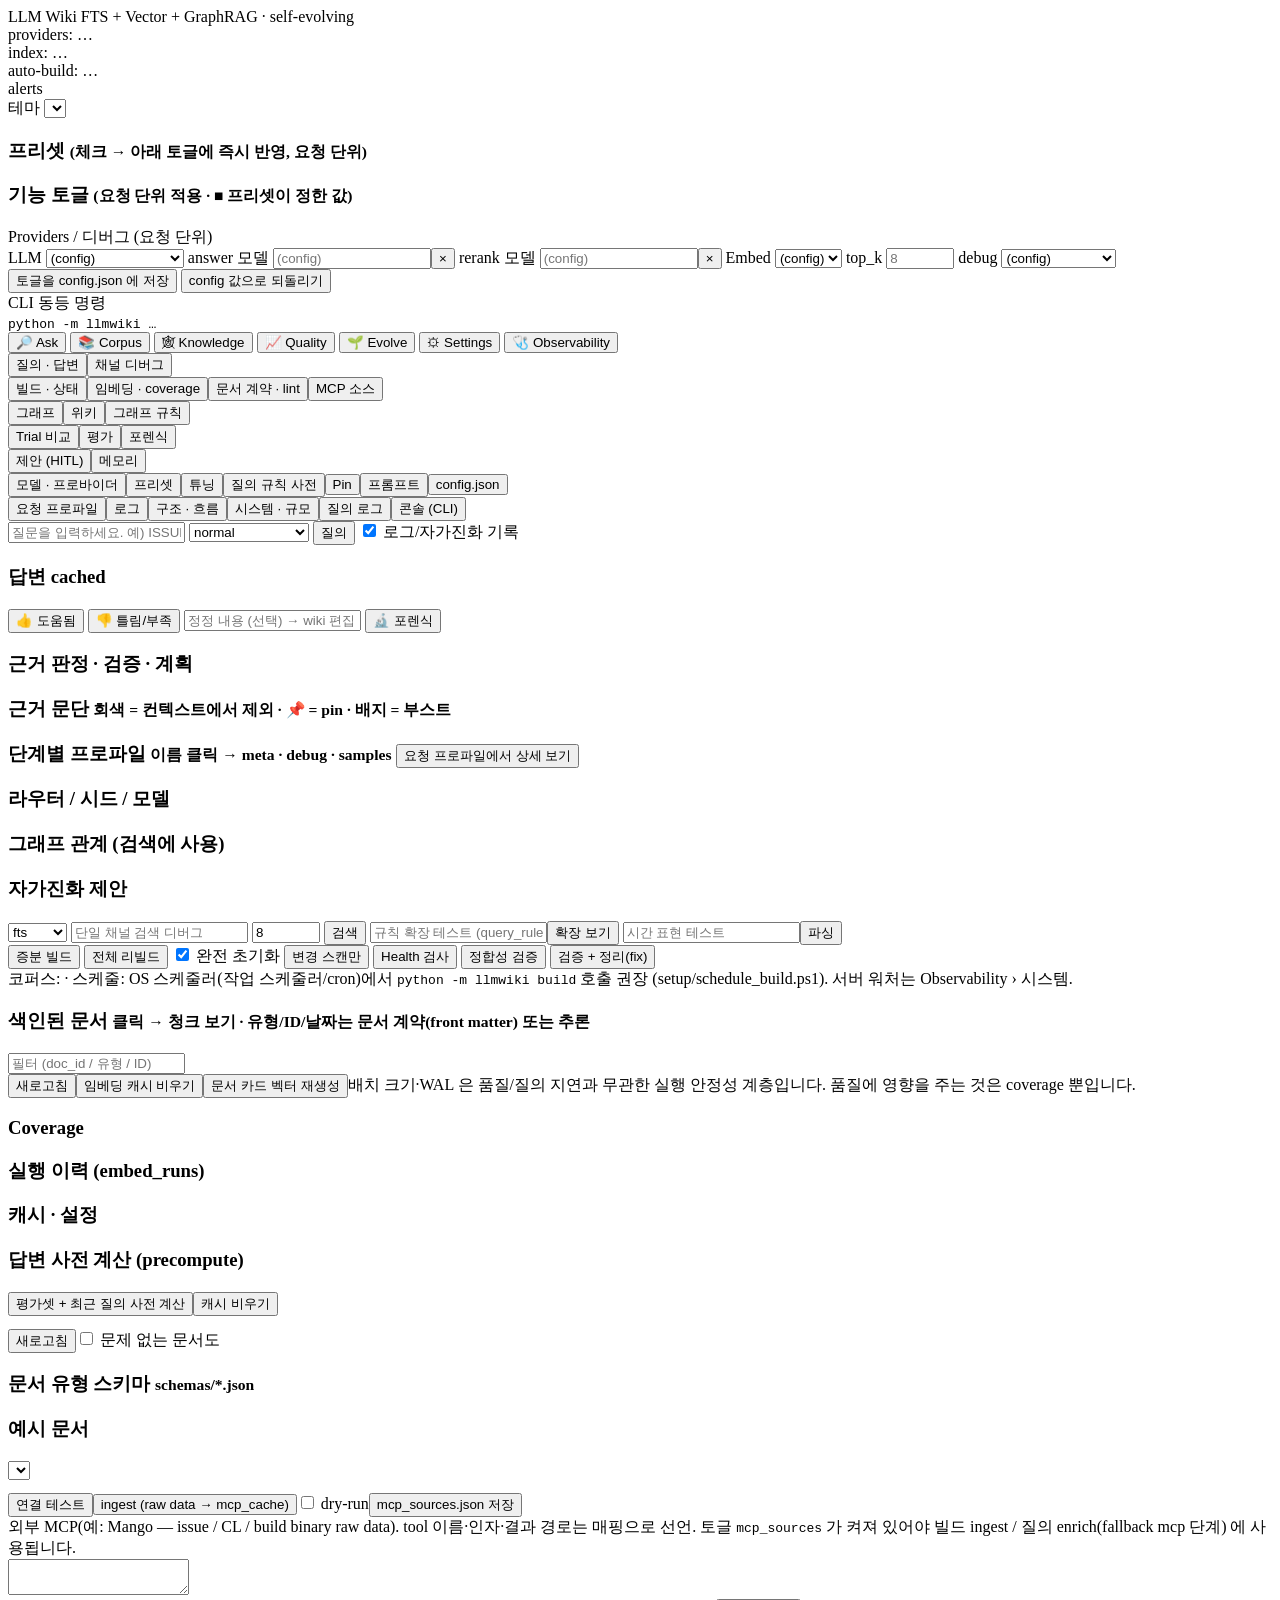
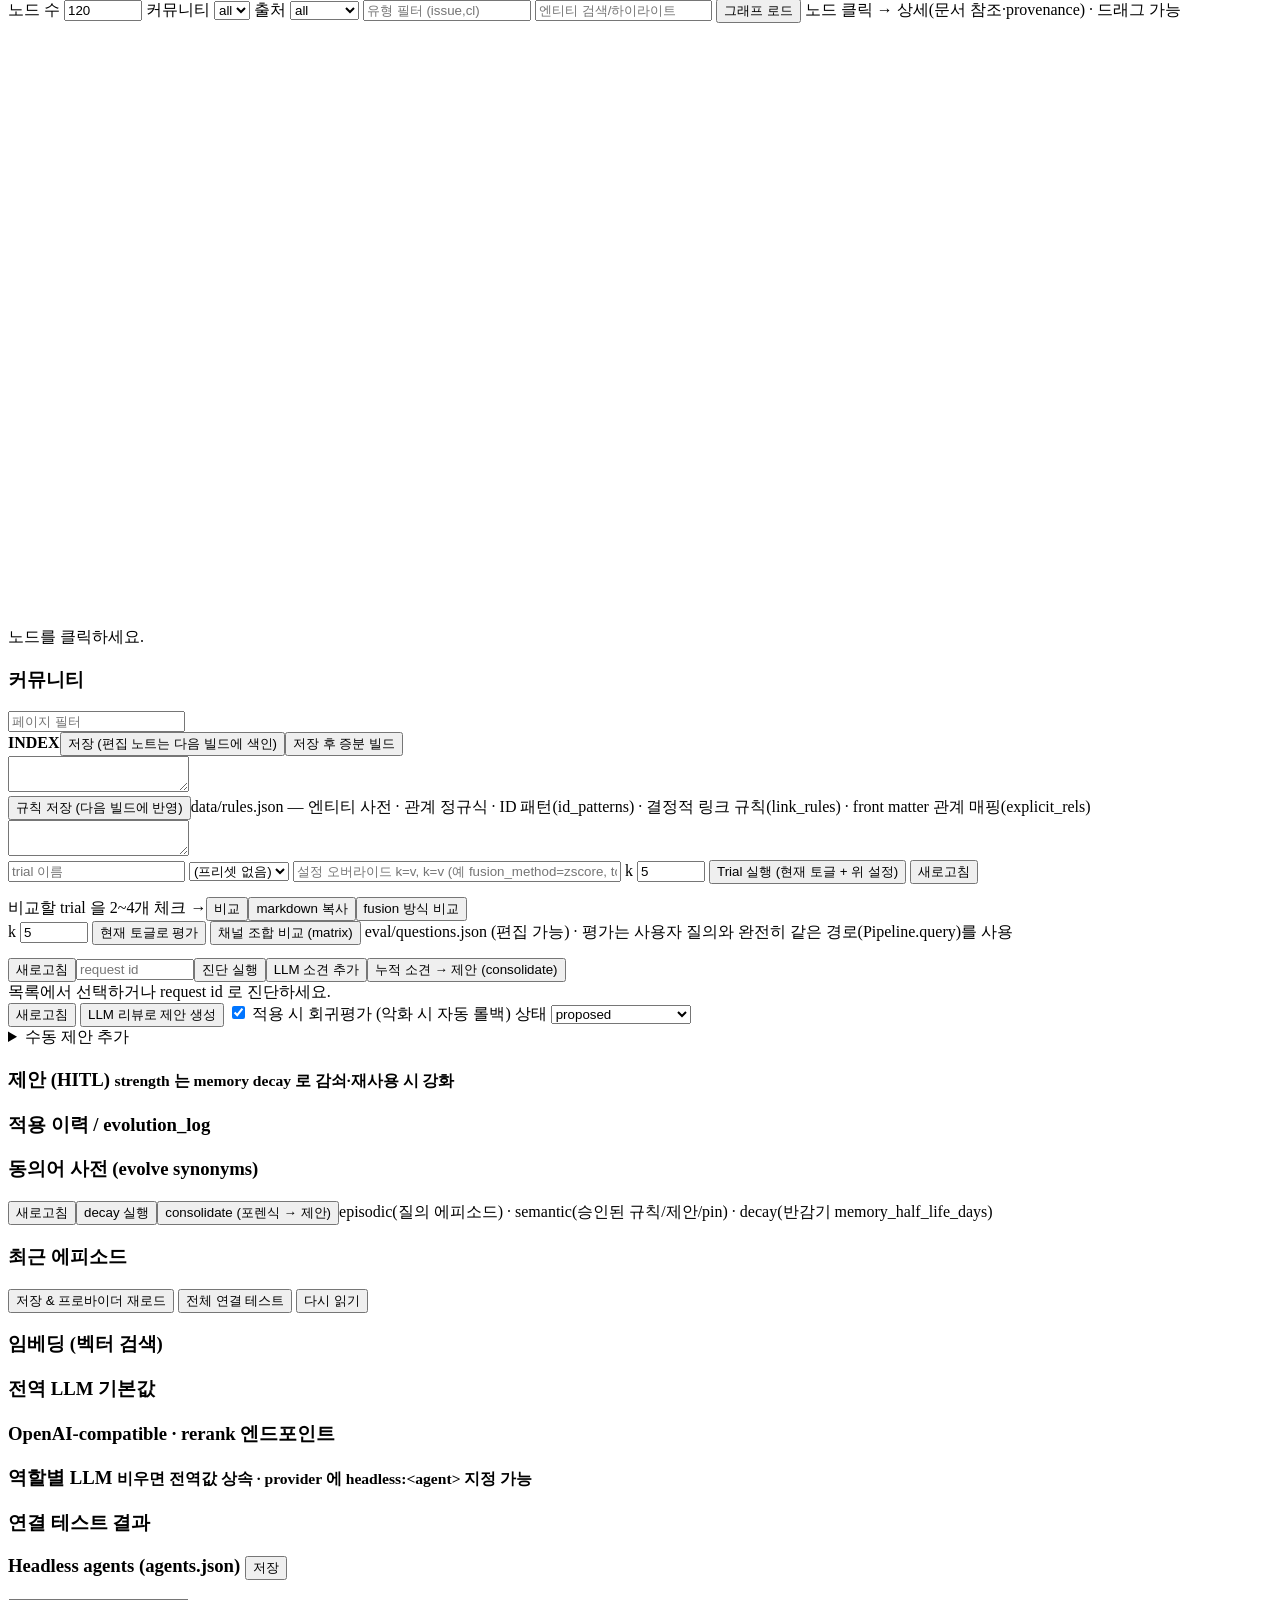
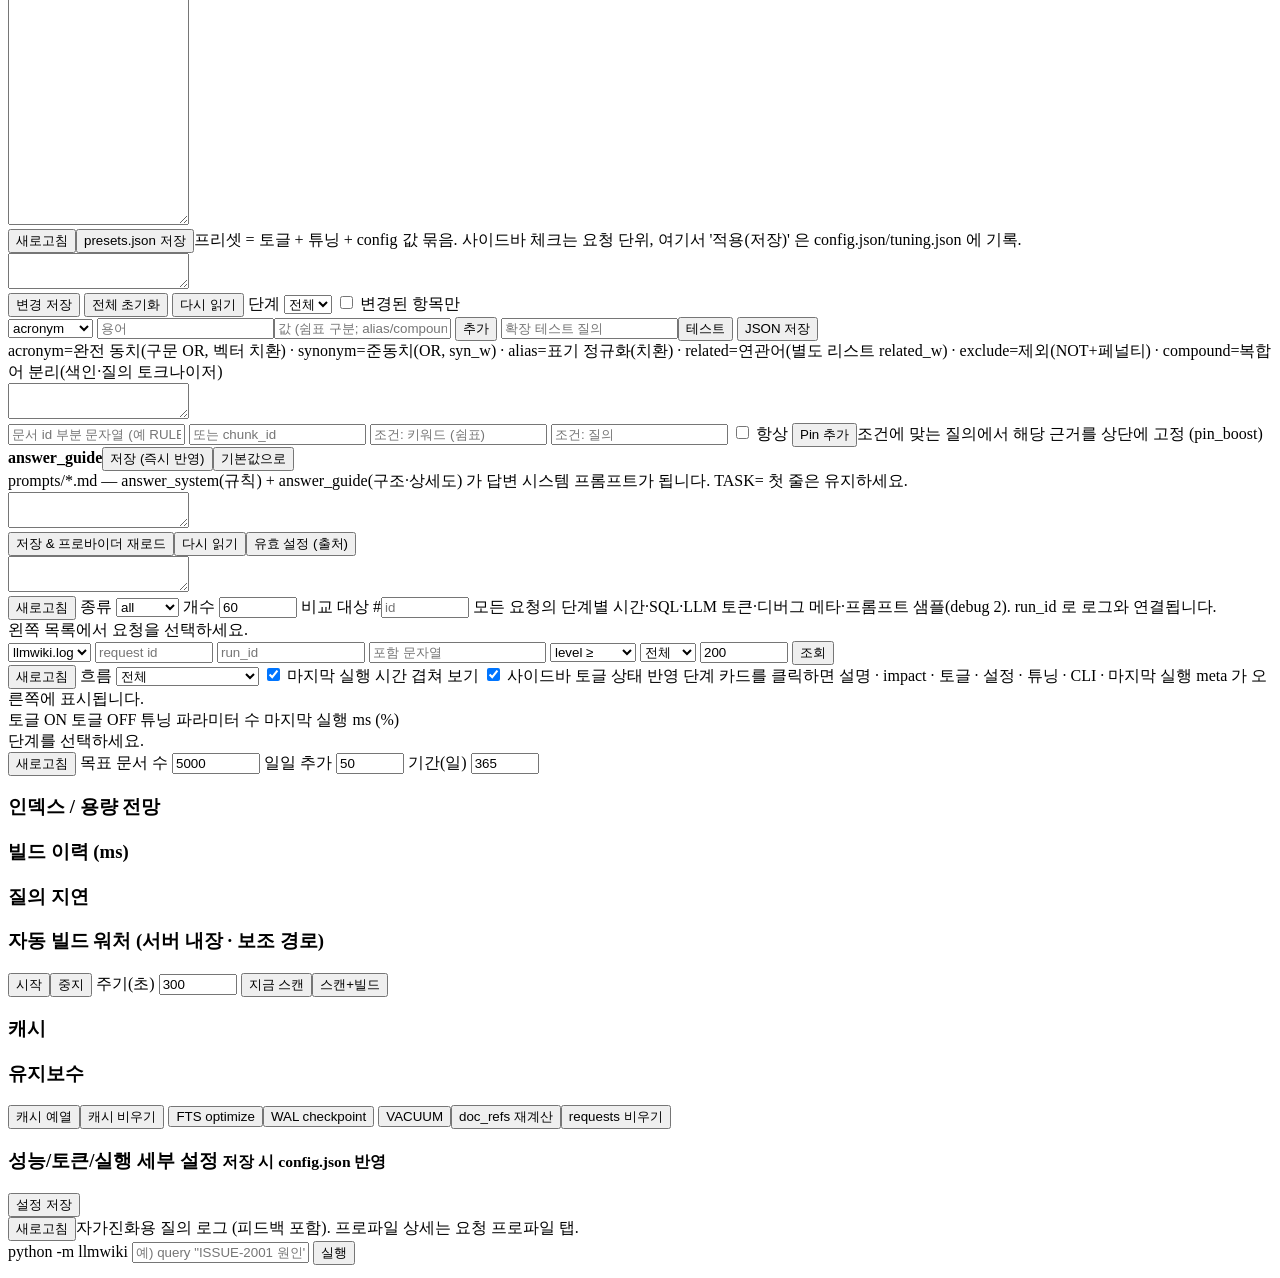
==== llmwiki/web/static/index.html @ 54577cd9 "초기 구현: RAG 파이프라인과 위키 생성, CLI·Web·MCP 세 창구 사내 이슈·설계 문서를 코퍼스로 받아 FTS·벡터·그래프 세 채널을 융합해 답하고, 그 결과를 위키 문서" ====
<!doctype html>
<html lang="ko">
<head>
<meta charset="utf-8">
<title>LLM Wiki · FTS + Vector + GraphRAG (self-evolving)</title>
<meta name="viewport" content="width=device-width, initial-scale=1">
<link rel="stylesheet" href="/static/style.css">
<link rel="stylesheet" href="/static/themes/dark.css">
<link rel="stylesheet" href="/static/themes/high-contrast.css">
<link rel="stylesheet" href="/static/themes/solarized.css">
</head>
<body>
<header>
  <div class="brand">LLM Wiki <span class="sub">FTS + Vector + GraphRAG · self-evolving</span></div>
  <div id="provider-badge" class="badge">providers: …</div>
  <div id="stats-badge" class="badge">index: …</div>
  <div id="watch-badge" class="badge">auto-build: …</div>
  <div id="alert-badge" class="badge hidden" title="마지막 빌드 알림">alerts</div>
  <label class="theme">테마 <select id="theme-select"></select></label>
</header>

<div class="layout">
  <aside id="sidebar">
    <h3>프리셋 <small>(체크 → 아래 토글에 즉시 반영, 요청 단위)</small></h3>
    <div class="toggle-group" id="preset-box"></div>
    <div id="preset-detail" class="preset-detail hidden"></div>
    <h3>기능 토글 <small>(요청 단위 적용 · <span class="by-preset-legend">■</span> 프리셋이 정한 값)</small></h3>
    <div id="toggle-groups"></div>
    <div class="toggle-group"><div class="tg-title">Providers / 디버그 (요청 단위)</div>
      <label title="이번 요청에만 쓸 LLM 프로바이더. (config) = config.json 값 그대로. auto = ANTHROPIC_API_KEY 있으면 anthropic → Ollama(모델 받아져 있을 때) → none(추출식). openai/headless 는 직접 선택.">LLM <select id="ov-llm"><option value="">(config)</option><option>auto</option><option>anthropic</option><option>openai</option><option>ollama</option><option>headless:opencode</option><option>mock</option><option>none</option></select></label>
      <label title="이번 요청에만 쓸 answer 역할 모델명. 목록에서 고르거나 직접 입력. × 로 비우면 config 값. 저장은 Settings › 모델·프로바이더.">answer 모델 <span class="clearable"><input id="ov-answer-model" type="text" list="dl-llm-models" placeholder="(config)" style="width:150px"><button type="button" class="clr" data-clear="ov-answer-model" title="비우기 (config 값 사용)">×</button></span></label>
      <label title="이번 요청에만 쓸 rerank 역할 모델명.">rerank 모델 <span class="clearable"><input id="ov-rerank-model" type="text" list="dl-llm-models" placeholder="(config)" style="width:150px"><button type="button" class="clr" data-clear="ov-rerank-model" title="비우기 (config 값 사용)">×</button></span></label>
      <label>Embed <select id="ov-embed"><option value="">(config)</option><option>auto</option><option>hash</option><option>voyage</option><option>openai</option><option>ollama</option><option>st</option></select></label>
      <label>top_k <input id="ov-k" type="number" min="1" max="30" placeholder="8" style="width:60px"></label>
      <label>debug <select id="ov-debug"><option value="">(config)</option><option value="0">0 요약</option><option value="1">1 디버그</option><option value="2">2 프롬프트 샘플</option></select></label>
      <datalist id="dl-llm-models"></datalist>
    </div>
    <div class="toggle-group">
      <button id="btn-save-config" class="secondary">토글을 config.json 에 저장</button>
      <button id="btn-reset-toggles" class="secondary">config 값으로 되돌리기</button>
    </div>
    <div class="cli-hint"><div class="tg-title">CLI 동등 명령</div><code id="cli-equiv">python -m llmwiki …</code></div>
  </aside>

  <main>
    <nav class="groups">
      <button data-group="ask" class="active">🔎 Ask</button>
      <button data-group="corpus">📚 Corpus</button>
      <button data-group="knowledge">🕸 Knowledge</button>
      <button data-group="quality">📈 Quality</button>
      <button data-group="evolve">🌱 Evolve</button>
      <button data-group="settings">⚙ Settings</button>
      <button data-group="observability">🩺 Observability</button>
    </nav>
    <nav class="tabs" data-group="ask"><button data-tab="query" class="active">질의 · 답변</button><button data-tab="search">채널 디버그</button></nav>
    <nav class="tabs hidden" data-group="corpus"><button data-tab="build">빌드 · 상태</button><button data-tab="embed">임베딩 · coverage</button><button data-tab="contract">문서 계약 · lint</button><button data-tab="sources">MCP 소스</button></nav>
    <nav class="tabs hidden" data-group="knowledge"><button data-tab="graph">그래프</button><button data-tab="wiki">위키</button><button data-tab="rules">그래프 규칙</button></nav>
    <nav class="tabs hidden" data-group="quality"><button data-tab="trials">Trial 비교</button><button data-tab="eval">평가</button><button data-tab="forensics">포렌식</button></nav>
    <nav class="tabs hidden" data-group="evolve"><button data-tab="evolve">제안 (HITL)</button><button data-tab="memory">메모리</button></nav>
    <nav class="tabs hidden" data-group="settings"><button data-tab="models">모델 · 프로바이더</button><button data-tab="presets">프리셋</button><button data-tab="tuning">튜닝</button><button data-tab="qrules">질의 규칙 사전</button><button data-tab="pins">Pin</button><button data-tab="prompts">프롬프트</button><button data-tab="config">config.json</button></nav>
    <nav class="tabs hidden" data-group="observability"><button data-tab="requests">요청 프로파일</button><button data-tab="logs">로그</button><button data-tab="arch">구조 · 흐름</button><button data-tab="system">시스템 · 규모</button><button data-tab="qlog">질의 로그</button><button data-tab="console">콘솔 (CLI)</button></nav>

    <!-- ================= ASK ================= -->
    <section id="tab-query" class="tab active">
      <div class="row">
        <input id="q" type="text" placeholder="질문을 입력하세요. 예) ISSUE-2001 의 원인과 수정 CL 은?  ·  지난주 리뷰한 CL  ·  HW rev B1 t_setup" />
        <select id="q-mode" title="fast=speed 프리셋 · deep=deep_research 프리셋(확장·fallback 최대)"><option value="">normal</option><option value="fast">fast</option><option value="deep">deep (심층 조사)</option></select>
        <button id="btn-query">질의</button>
        <label class="inline"><input type="checkbox" id="q-log" checked> 로그/자가진화 기록</label>
      </div>
      <div class="samples" id="samples"></div>
      <div id="query-out" class="hidden">
        <div class="statrow" id="q-stats"></div>
        <div id="q-banner" class="banner hidden"></div>
        <div class="cols">
          <div class="col">
            <h3>답변 <span id="answer-mode" class="pill"></span> <span id="answer-ms" class="pill"></span> <span id="answer-cached" class="pill hidden">cached</span> <span id="answer-ground" class="pill"></span></h3>
            <div id="answer" class="answer"></div>
            <div class="feedback">
              <button class="secondary" data-fb="1">👍 도움됨</button>
              <button class="secondary" data-fb="-1">👎 틀림/부족</button>
              <input id="fb-note" type="text" placeholder="정정 내용 (선택) → wiki 편집 노트 제안으로 저장">
              <button class="secondary mini" id="btn-q-forensic">🔬 포렌식</button>
              <span id="fb-result" class="muted"></span>
            </div>
            <div id="q-forensic" class="small hidden"></div>
            <h3>근거 판정 · 검증 · 계획</h3>
            <div id="q-evidence" class="kv"></div>
            <h3>근거 문단 <small class="muted">회색 = 컨텍스트에서 제외 · 📌 = pin · 배지 = 부스트</small></h3>
            <div id="hits"></div>
          </div>
          <div class="col">
            <h3>단계별 프로파일 <small class="muted">이름 클릭 → meta · debug · samples</small> <button class="mini" id="btn-q-inspect">요청 프로파일에서 상세 보기</button></h3>
            <div id="trace"></div>
            <h3>라우터 / 시드 / 모델</h3>
            <div id="route" class="kv"></div>
            <h3>그래프 관계 (검색에 사용)</h3>
            <div id="graph-rels" class="small"></div>
            <h3>자가진화 제안</h3>
            <div id="q-proposals" class="small muted"></div>
          </div>
        </div>
      </div>
    </section>

    <section id="tab-search" class="tab">
      <div class="row">
        <select id="s-channel"><option value="fts">fts</option><option value="vector">vector</option><option value="graph">graph</option></select>
        <input id="s-q" type="text" placeholder="단일 채널 검색 디버그">
        <input id="s-k" type="number" value="8" style="width:60px">
        <button id="btn-search">검색</button>
        <input id="rules-test-q" type="text" placeholder="규칙 확장 테스트 (query_rules)" style="max-width:280px"><button id="btn-rules-test" class="secondary">확장 보기</button>
        <input id="time-test-q" type="text" placeholder="시간 표현 테스트" style="max-width:200px"><button id="btn-time-test" class="secondary">파싱</button>
      </div>
      <div id="search-out"></div>
      <div id="search-trace"></div>
    </section>

    <!-- ================= CORPUS ================= -->
    <section id="tab-build" class="tab">
      <div class="row">
        <button id="btn-build">증분 빌드</button>
        <button id="btn-build-full" class="danger">전체 리빌드</button>
        <label class="inline" title="색인 테이블을 비우고 처음부터 다시 만듭니다. 질의 로그·제안·동의어·위키 편집 노트는 보존"><input type="checkbox" id="build-reset" checked> 완전 초기화</label>
        <button id="btn-scan" class="secondary" title="파일을 읽지 않고 stat 만으로 변경 여부 확인">변경 스캔만</button>
        <button id="btn-health" class="secondary">Health 검사</button>
        <button id="btn-verify" class="secondary">정합성 검증</button>
        <button id="btn-verify-fix" class="secondary">검증 + 정리(fix)</button>
        <span id="scan-result" class="muted small"></span>
      </div>
      <div class="muted small">코퍼스: <code id="corpus-dirs"></code> · 스케줄: OS 스케줄러(작업 스케줄러/cron)에서 <code>python -m llmwiki build</code> 호출 권장 (setup/schedule_build.ps1). 서버 워처는 Observability › 시스템.</div>
      <div id="build-status" class="statrow"></div>
      <div id="build-alerts"></div>
      <pre id="build-log" class="log"></pre>
      <div id="build-result"></div>
      <div id="build-trace"></div>
      <div id="health-out"></div>
      <div id="verify-out"></div>
      <h3>색인된 문서 <small class="muted">클릭 → 청크 보기 · 유형/ID/날짜는 문서 계약(front matter) 또는 추론</small></h3>
      <div class="row"><input id="docs-filter" type="text" placeholder="필터 (doc_id / 유형 / ID)" style="max-width:320px"><span id="docs-count" class="muted small"></span></div>
      <div id="docs"></div>
    </section>

    <section id="tab-embed" class="tab">
      <div class="row"><button id="btn-embed-refresh" class="secondary">새로고침</button><button id="btn-embed-cache-clear" class="secondary">임베딩 캐시 비우기</button><button id="btn-docvec" class="secondary">문서 카드 벡터 재생성</button><span class="muted small">배치 크기·WAL 은 품질/질의 지연과 무관한 실행 안정성 계층입니다. 품질에 영향을 주는 것은 coverage 뿐입니다.</span></div>
      <div id="embed-progress"></div>
      <div class="cols"><div class="col"><h3>Coverage</h3><div id="embed-cov"></div></div><div class="col"><h3>실행 이력 (embed_runs)</h3><div id="embed-runs"></div><h3>캐시 · 설정</h3><div id="embed-cfg" class="kv"></div></div></div>
      <h3>답변 사전 계산 (precompute)</h3>
      <div class="row"><button id="btn-pc-run" class="secondary">평가셋 + 최근 질의 사전 계산</button><button id="btn-pc-clear" class="secondary">캐시 비우기</button><span id="pc-status" class="muted small"></span></div>
      <pre id="pc-log" class="log" style="max-height:120px"></pre>
    </section>

    <section id="tab-contract" class="tab">
      <div class="row"><button id="btn-lint-refresh" class="secondary">새로고침</button><label class="inline"><input type="checkbox" id="lint-all"> 문제 없는 문서도</label><span id="lint-summary" class="muted small"></span></div>
      <div class="cols">
        <div class="col wide"><div id="lint-table"></div></div>
        <div class="col"><h3>문서 유형 스키마 <small class="muted">schemas/*.json</small></h3><div id="schema-types"></div><h3>예시 문서</h3><select id="schema-example-type"></select><pre id="schema-example" class="pre" style="max-height:420px"></pre></div>
      </div>
    </section>

    <section id="tab-sources" class="tab">
      <div class="row"><button id="btn-src-test" class="secondary">연결 테스트</button><button id="btn-src-ingest">ingest (raw data → mcp_cache)</button><label class="inline"><input type="checkbox" id="src-dry"> dry-run</label><button id="btn-src-save" class="secondary">mcp_sources.json 저장</button><span id="src-msg" class="muted small"></span></div>
      <div class="muted small">외부 MCP(예: Mango — issue / CL / build binary raw data). tool 이름·인자·결과 경로는 매핑으로 선언. 토글 <code>mcp_sources</code> 가 켜져 있어야 빌드 ingest / 질의 enrich(fallback mcp 단계) 에 사용됩니다.</div>
      <div id="src-out" class="small"></div>
      <textarea id="src-json" spellcheck="false"></textarea>
    </section>

    <!-- ================= KNOWLEDGE ================= -->
    <section id="tab-graph" class="tab">
      <div class="row">
        <label>노드 수 <input id="g-limit" type="number" value="120" style="width:70px"></label>
        <label>커뮤니티 <select id="g-comm"><option value="all">all</option></select></label>
        <label>출처 <select id="g-prov"><option value="">all</option><option>explicit</option><option>rule</option><option>human</option><option>llm</option><option>cooccur</option></select></label>
        <input id="g-types" type="text" placeholder="유형 필터 (issue,cl)" style="max-width:160px">
        <input id="g-find" type="text" placeholder="엔티티 검색/하이라이트">
        <button id="btn-graph">그래프 로드</button>
        <span class="muted">노드 클릭 → 상세(문서 참조·provenance) · 드래그 가능</span>
      </div>
      <div id="g-prov-counts" class="muted small"></div>
      <div class="cols">
        <div class="col wide"><canvas id="gcanvas" width="900" height="600"></canvas><div id="g-legend" class="legend"></div></div>
        <div class="col"><div id="g-detail" class="small">노드를 클릭하세요.</div><h3>커뮤니티</h3><div id="g-comms" class="small"></div></div>
      </div>
    </section>

    <section id="tab-wiki" class="tab">
      <div class="cols">
        <div class="col narrow"><input id="w-filter" type="text" placeholder="페이지 필터"><div id="w-list" class="list"></div></div>
        <div class="col wide">
          <div class="row"><strong id="w-name">INDEX</strong><button id="btn-w-save" class="secondary">저장 (편집 노트는 다음 빌드에 색인)</button><button id="btn-w-rebuild" class="secondary">저장 후 증분 빌드</button></div>
          <textarea id="w-content" spellcheck="false"></textarea>
        </div>
      </div>
    </section>

    <section id="tab-rules" class="tab">
      <div class="row"><button id="btn-rules-save" class="secondary">규칙 저장 (다음 빌드에 반영)</button><span class="muted small">data/rules.json — 엔티티 사전 · 관계 정규식 · ID 패턴(id_patterns) · 결정적 링크 규칙(link_rules) · front matter 관계 매핑(explicit_rels)</span></div>
      <textarea id="rules-json" spellcheck="false"></textarea>
    </section>

    <!-- ================= QUALITY ================= -->
    <section id="tab-trials" class="tab">
      <div class="row">
        <input id="tr-name" type="text" placeholder="trial 이름" style="max-width:180px">
        <select id="tr-preset"><option value="">(프리셋 없음)</option></select>
        <input id="tr-sets" type="text" placeholder="설정 오버라이드 k=v, k=v (예 fusion_method=zscore, top_k_final=10)" style="min-width:320px">
        <label>k <input id="tr-k" type="number" value="5" style="width:60px"></label>
        <button id="btn-tr-run">Trial 실행 (현재 토글 + 위 설정)</button>
        <button id="btn-tr-refresh" class="secondary">새로고침</button>
      </div>
      <pre id="tr-log" class="log" style="max-height:100px"></pre>
      <div class="row"><span class="muted small">비교할 trial 을 2~4개 체크 →</span><button id="btn-tr-compare" class="secondary">비교</button><button id="btn-tr-md" class="secondary">markdown 복사</button><button id="btn-fusion-compare" class="secondary" title="평가셋을 fusion 방식별로 실행">fusion 방식 비교</button></div>
      <div id="tr-list"></div>
      <div id="tr-compare"></div>
    </section>

    <section id="tab-eval" class="tab">
      <div class="row">
        <label>k <input id="e-k" type="number" value="5" style="width:60px"></label>
        <button id="btn-eval">현재 토글로 평가</button>
        <button id="btn-eval-matrix">채널 조합 비교 (matrix)</button>
        <span class="muted">eval/questions.json (편집 가능) · 평가는 사용자 질의와 완전히 같은 경로(Pipeline.query)를 사용</span>
      </div>
      <pre id="eval-log" class="log"></pre>
      <div id="eval-out"></div>
    </section>

    <section id="tab-forensics" class="tab">
      <div class="row"><button id="btn-fx-refresh" class="secondary">새로고침</button><input id="fx-req" type="number" placeholder="request id" style="width:110px"><button id="btn-fx-run" class="secondary">진단 실행</button><button id="btn-fx-llm" class="secondary">LLM 소견 추가</button><button id="btn-fx-consolidate" class="secondary">누적 소견 → 제안 (consolidate)</button></div>
      <div id="fx-summary" class="statrow"></div>
      <div class="cols"><div class="col narrow-wide"><div id="fx-list"></div></div><div class="col wide"><div id="fx-detail" class="muted">목록에서 선택하거나 request id 로 진단하세요.</div></div></div>
    </section>

    <!-- ================= EVOLVE ================= -->
    <section id="tab-evolve" class="tab">
      <div class="row">
        <button id="btn-ev-refresh" class="secondary">새로고침</button>
        <button id="btn-ev-review">LLM 리뷰로 제안 생성</button>
        <label class="inline"><input type="checkbox" id="ev-eval" checked> 적용 시 회귀평가 (악화 시 자동 롤백)</label>
        <label>상태 <select id="ev-status"><option value="proposed">proposed</option><option value="applied">applied</option><option value="archived">archived</option><option value="rejected">rejected</option><option value="rejected_regression">rejected_regression</option><option value="failed">failed</option></select></label>
        <span id="ev-summary" class="muted"></span>
      </div>
      <div class="row">
        <details><summary>수동 제안 추가</summary>
          <div class="row">
            <select id="mp-kind"><option>synonym</option><option>alias</option><option>entity</option><option>relation</option><option>wiki_note</option><option>query_rule</option><option>corpus_gap</option><option>chunk_params</option></select>
            <input id="mp-payload" type="text" style="width:420px" placeholder='payload JSON 예) {"term":"캐파","expansion":"생산능력"}'>
            <input id="mp-reason" type="text" placeholder="이유">
            <button id="btn-mp-add" class="secondary">추가</button>
          </div>
        </details>
      </div>
      <h3>제안 (HITL) <small class="muted">strength 는 memory decay 로 감쇠·재사용 시 강화</small></h3>
      <div id="ev-pending"></div>
      <h3>적용 이력 / evolution_log</h3>
      <div id="ev-log" class="small"></div>
      <h3>동의어 사전 (evolve synonyms)</h3>
      <div id="ev-syn" class="small"></div>
    </section>

    <section id="tab-memory" class="tab">
      <div class="row"><button id="btn-mem-refresh" class="secondary">새로고침</button><button id="btn-mem-decay" class="secondary">decay 실행</button><button id="btn-mem-consolidate" class="secondary">consolidate (포렌식 → 제안)</button><span class="muted small">episodic(질의 에피소드) · semantic(승인된 규칙/제안/pin) · decay(반감기 memory_half_life_days)</span></div>
      <div id="mem-status" class="statrow"></div>
      <h3>최근 에피소드</h3>
      <div id="mem-episodes"></div>
    </section>

    <!-- ================= SETTINGS ================= -->
    <section id="tab-models" class="tab">
      <div class="row">
        <button id="btn-models-save">저장 &amp; 프로바이더 재로드</button>
        <button id="btn-models-test" class="secondary">전체 연결 테스트</button>
        <button id="btn-models-reload" class="secondary">다시 읽기</button>
        <span id="models-msg" class="muted small"></span>
      </div>
      <div class="cols">
        <div class="col">
          <h3>임베딩 (벡터 검색)</h3>
          <div class="form" id="embed-form"></div>
          <h3>전역 LLM 기본값</h3>
          <div class="form" id="llm-form"></div>
          <h3>OpenAI-compatible · rerank 엔드포인트</h3>
          <div class="form" id="endpoint-form"></div>
          <div class="muted small" id="models-note"></div>
        </div>
        <div class="col wide">
          <h3>역할별 LLM <small class="muted">비우면 전역값 상속 · provider 에 headless:&lt;agent&gt; 지정 가능</small></h3>
          <div id="roles-table"></div>
          <h3>연결 테스트 결과</h3>
          <div id="models-test" class="small"></div>
          <h3>Headless agents (agents.json) <button class="mini secondary" id="btn-agents-save">저장</button></h3>
          <textarea id="agents-json" spellcheck="false" style="min-height:220px"></textarea>
        </div>
      </div>
    </section>

    <section id="tab-presets" class="tab">
      <div class="row"><button id="btn-preset-refresh" class="secondary">새로고침</button><button id="btn-preset-save" class="secondary">presets.json 저장</button><span class="muted small">프리셋 = 토글 + 튜닝 + config 값 묶음. 사이드바 체크는 요청 단위, 여기서 '적용(저장)' 은 config.json/tuning.json 에 기록.</span></div>
      <div id="preset-cards"></div>
      <div id="preset-diff"></div>
      <textarea id="presets-json" spellcheck="false"></textarea>
    </section>

    <section id="tab-tuning" class="tab">
      <div class="row">
        <button id="btn-tuning-save">변경 저장</button>
        <button id="btn-tuning-reset" class="secondary">전체 초기화</button>
        <button id="btn-tuning-reload" class="secondary">다시 읽기</button>
        <label>단계 <select id="tuning-stage"><option value="">전체</option></select></label>
        <label class="inline"><input type="checkbox" id="tuning-changed"> 변경된 항목만</label>
        <span id="tuning-msg" class="muted small"></span>
      </div>
      <div class="muted small" id="tuning-path"></div>
      <div id="tuning-table"></div>
    </section>

    <section id="tab-qrules" class="tab">
      <div class="row">
        <select id="qr-type"><option>acronym</option><option>synonym</option><option>alias</option><option>related</option><option>exclude</option><option>compound</option></select>
        <input id="qr-term" type="text" placeholder="용어" style="max-width:200px"><input id="qr-values" type="text" placeholder="값 (쉼표 구분; alias/compound 는 canonical/부분)" style="max-width:320px">
        <button id="btn-qr-add" class="secondary">추가</button>
        <input id="qr-test" type="text" placeholder="확장 테스트 질의" style="max-width:260px"><button id="btn-qr-test" class="secondary">테스트</button>
        <button id="btn-qr-save">JSON 저장</button><span id="qr-msg" class="muted small"></span>
      </div>
      <div class="muted small">acronym=완전 동치(구문 OR, 벡터 치환) · synonym=준동치(OR, syn_w) · alias=표기 정규화(치환) · related=연관어(별도 리스트 related_w) · exclude=제외(NOT+페널티) · compound=복합어 분리(색인·질의 토크나이저)</div>
      <div id="qr-test-out" class="kv hidden"></div>
      <textarea id="qrules-json" spellcheck="false"></textarea>
    </section>

    <section id="tab-pins" class="tab">
      <div class="row">
        <input id="pin-doc" type="text" placeholder="문서 id 부분 문자열 (예 RULE-ISR-001)" style="max-width:260px">
        <input id="pin-chunk" type="text" placeholder="또는 chunk_id" style="max-width:220px">
        <input id="pin-keywords" type="text" placeholder="조건: 키워드 (쉼표)" style="max-width:200px">
        <input id="pin-query" type="text" placeholder="조건: 질의" style="max-width:200px">
        <label class="inline"><input type="checkbox" id="pin-always"> 항상</label>
        <button id="btn-pin-add">Pin 추가</button><span class="muted small">조건에 맞는 질의에서 해당 근거를 상단에 고정 (pin_boost)</span>
      </div>
      <div id="pin-list"></div>
    </section>

    <section id="tab-prompts" class="tab">
      <div class="cols">
        <div class="col narrow"><div id="prompt-list" class="list"></div></div>
        <div class="col wide">
          <div class="row"><strong id="prompt-name">answer_guide</strong><button id="btn-prompt-save">저장 (즉시 반영)</button><button id="btn-prompt-reset" class="secondary">기본값으로</button><span id="prompt-msg" class="muted small"></span></div>
          <div class="muted small">prompts/*.md — answer_system(규칙) + answer_guide(구조·상세도) 가 답변 시스템 프롬프트가 됩니다. TASK= 첫 줄은 유지하세요.</div>
          <textarea id="prompt-content" spellcheck="false"></textarea>
        </div>
      </div>
    </section>

    <section id="tab-config" class="tab">
      <div class="row"><button id="btn-config-save">저장 &amp; 프로바이더 재로드</button><button id="btn-config-reload" class="secondary">다시 읽기</button><button id="btn-config-effective" class="secondary">유효 설정 (출처)</button><span id="config-msg" class="muted"></span></div>
      <div id="config-effective" class="hidden"></div>
      <textarea id="config-json" spellcheck="false"></textarea>
      <div class="muted small" id="config-paths"></div>
    </section>

    <!-- ================= OBSERVABILITY ================= -->
    <section id="tab-requests" class="tab">
      <div class="row">
        <button id="btn-req-refresh" class="secondary">새로고침</button>
        <label>종류 <select id="req-kind"><option value="">all</option><option>query</option><option>build</option><option>eval</option><option>search</option></select></label>
        <label>개수 <input id="req-limit" type="number" value="60" style="width:70px"></label>
        <label>비교 대상 #<input id="req-compare" type="number" placeholder="id" style="width:80px"></label>
        <span class="muted small">모든 요청의 단계별 시간·SQL·LLM 토큰·디버그 메타·프롬프트 샘플(debug 2). run_id 로 로그와 연결됩니다.</span>
      </div>
      <div class="cols">
        <div class="col narrow-wide"><div id="req-list"></div></div>
        <div class="col wide"><div id="req-inspector" class="muted">왼쪽 목록에서 요청을 선택하세요.</div></div>
      </div>
    </section>

    <section id="tab-logs" class="tab">
      <div class="row">
        <select id="log-file"><option value="llmwiki">llmwiki.log</option><option value="error">error.log</option><option value="build">build.log</option><option value="query">query.log</option></select>
        <input id="log-request" type="number" placeholder="request id" style="width:110px">
        <input id="log-run" type="text" placeholder="run_id" style="width:140px">
        <input id="log-text" type="text" placeholder="포함 문자열" style="max-width:200px">
        <select id="log-level"><option value="">level ≥</option><option>DEBUG</option><option>INFO</option><option>WARNING</option><option>ERROR</option></select>
        <select id="log-since"><option value="">전체</option><option value="10m">10분</option><option value="1h">1시간</option><option value="1d">1일</option></select>
        <input id="log-n" type="number" value="200" style="width:80px">
        <button id="btn-logs-load" class="secondary">조회</button>
        <span id="log-dir" class="muted small"></span>
      </div>
      <div id="log-files" class="muted small"></div>
      <div id="log-table"></div>
    </section>

    <section id="tab-arch" class="tab">
      <div class="row">
        <button id="btn-arch-refresh" class="secondary">새로고침</button>
        <label>흐름 <select id="arch-flow"><option value="all">전체</option><option value="query">User Request (질의)</option><option value="build">Data Build (색인)</option><option value="evolve">Self-Evolving</option><option value="watch">Auto Build</option></select></label>
        <label class="inline"><input type="checkbox" id="arch-last" checked> 마지막 실행 시간 겹쳐 보기</label>
        <label class="inline"><input type="checkbox" id="arch-live" checked> 사이드바 토글 상태 반영</label>
        <span class="muted small">단계 카드를 클릭하면 설명 · impact · 토글 · 설정 · 튜닝 · CLI · 마지막 실행 meta 가 오른쪽에 표시됩니다.</span>
      </div>
      <div class="arch-legend"><span><i class="lg on"></i> 토글 ON</span><span><i class="lg off"></i> 토글 OFF</span><span><i class="lg tune"></i> 튜닝 파라미터 수</span><span><i class="lg ms"></i> 마지막 실행 ms (%)</span></div>
      <div class="cols">
        <div class="col wide" id="arch-flows"></div>
        <div class="col" id="arch-detail"><div class="muted">단계를 선택하세요.</div></div>
      </div>
    </section>

    <section id="tab-system" class="tab">
      <div class="row">
        <button id="btn-sys-refresh" class="secondary">새로고침</button>
        <label>목표 문서 수 <input id="sys-target" type="number" value="5000" style="width:80px"></label>
        <label>일일 추가 <input id="sys-daily" type="number" value="50" style="width:60px"></label>
        <label>기간(일) <input id="sys-days" type="number" value="365" style="width:60px"></label>
      </div>
      <div class="cols">
        <div class="col">
          <h3>인덱스 / 용량 전망</h3><div id="sys-index"></div>
          <h3>빌드 이력 (ms)</h3><div id="sys-builds"></div>
          <h3>질의 지연</h3><div id="sys-latency"></div>
        </div>
        <div class="col">
          <h3>자동 빌드 워처 (서버 내장 · 보조 경로)</h3>
          <div class="row">
            <button id="btn-watch-start">시작</button><button id="btn-watch-stop" class="secondary">중지</button>
            <label>주기(초) <input id="watch-interval" type="number" value="300" style="width:70px"></label>
            <button id="btn-watch-scan" class="secondary">지금 스캔</button><button id="btn-watch-tick" class="secondary">스캔+빌드</button>
          </div>
          <div id="sys-watch" class="kv"></div>
          <h3>캐시</h3><div id="sys-caches" class="kv"></div>
          <h3>유지보수</h3>
          <div class="row" id="sys-maint">
            <button class="secondary" data-m="warm_cache">캐시 예열</button><button class="secondary" data-m="clear_cache">캐시 비우기</button>
            <button class="secondary" data-m="fts_optimize">FTS optimize</button><button class="secondary" data-m="wal_checkpoint">WAL checkpoint</button>
            <button class="secondary" data-m="vacuum">VACUUM</button><button class="secondary" data-m="refresh_doc_refs">doc_refs 재계산</button><button class="secondary" data-m="purge_requests">requests 비우기</button>
          </div>
          <div id="sys-maint-out" class="muted small"></div>
          <h3>성능/토큰/실행 세부 설정 <small class="muted">저장 시 config.json 반영</small></h3>
          <div class="form" id="perf-form"></div>
          <div class="row"><button id="btn-perf-save">설정 저장</button></div>
        </div>
      </div>
    </section>

    <section id="tab-qlog" class="tab">
      <div class="row"><button id="btn-logs" class="secondary">새로고침</button><span class="muted small">자가진화용 질의 로그 (피드백 포함). 프로파일 상세는 요청 프로파일 탭.</span></div>
      <div id="logs"></div>
      <div id="logs-trace"></div>
    </section>

    <section id="tab-console" class="tab">
      <div class="row">
        <span class="muted">python -m llmwiki</span>
        <input id="c-cmd" type="text" style="flex:1" placeholder='예) query "ISSUE-2001 원인" --trace --debug 2 | health | build status | embed report | trial list | forensic last | --help'>
        <button id="btn-console">실행</button>
      </div>
      <div class="samples" id="console-samples"></div>
      <pre id="console-out" class="log tall"></pre>
    </section>
  </main>
</div>
<div id="toast"></div>
<script src="/static/js/core.js"></script>
<script src="/static/js/ask.js"></script>
<script src="/static/js/corpus.js"></script>
<script src="/static/js/knowledge.js"></script>
<script src="/static/js/quality.js"></script>
<script src="/static/js/evolve.js"></script>
<script src="/static/js/settings.js"></script>
<script src="/static/js/observability.js"></script>
<script>LW.boot();</script>
</body>
</html>
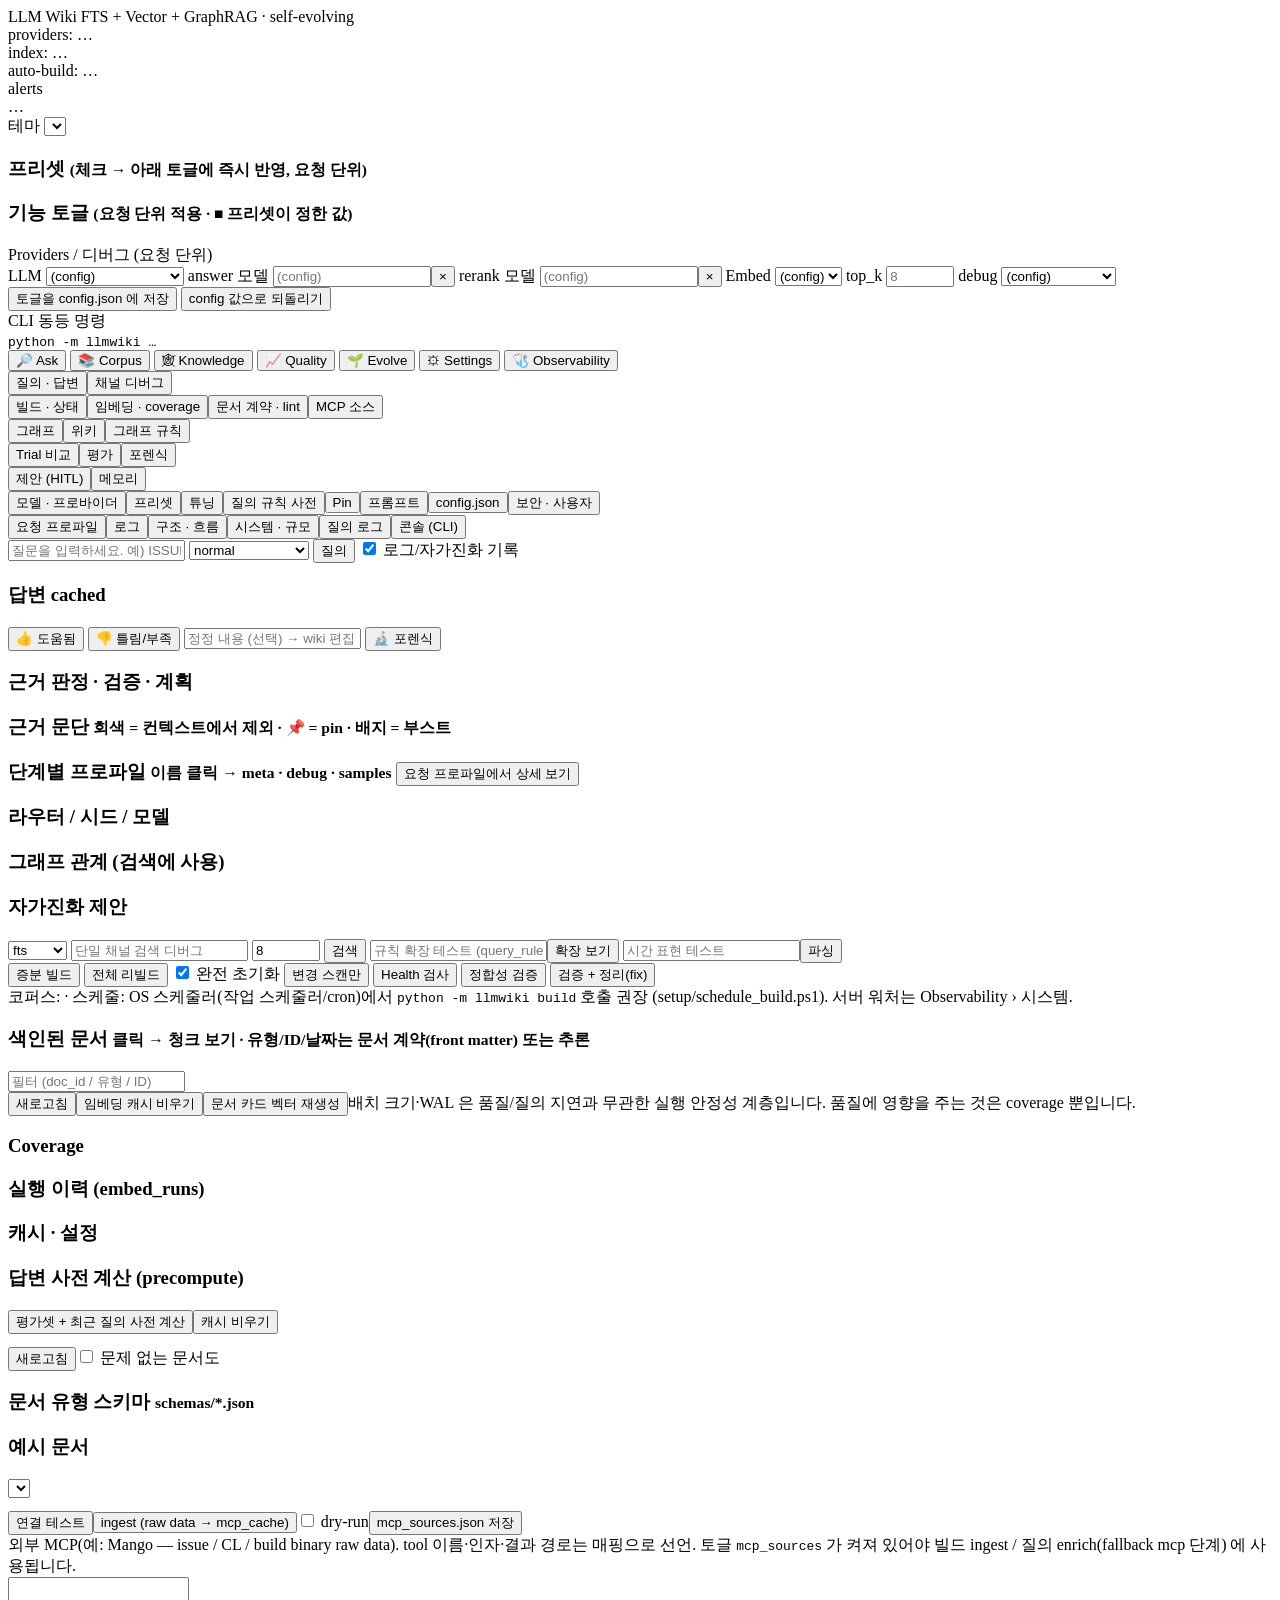
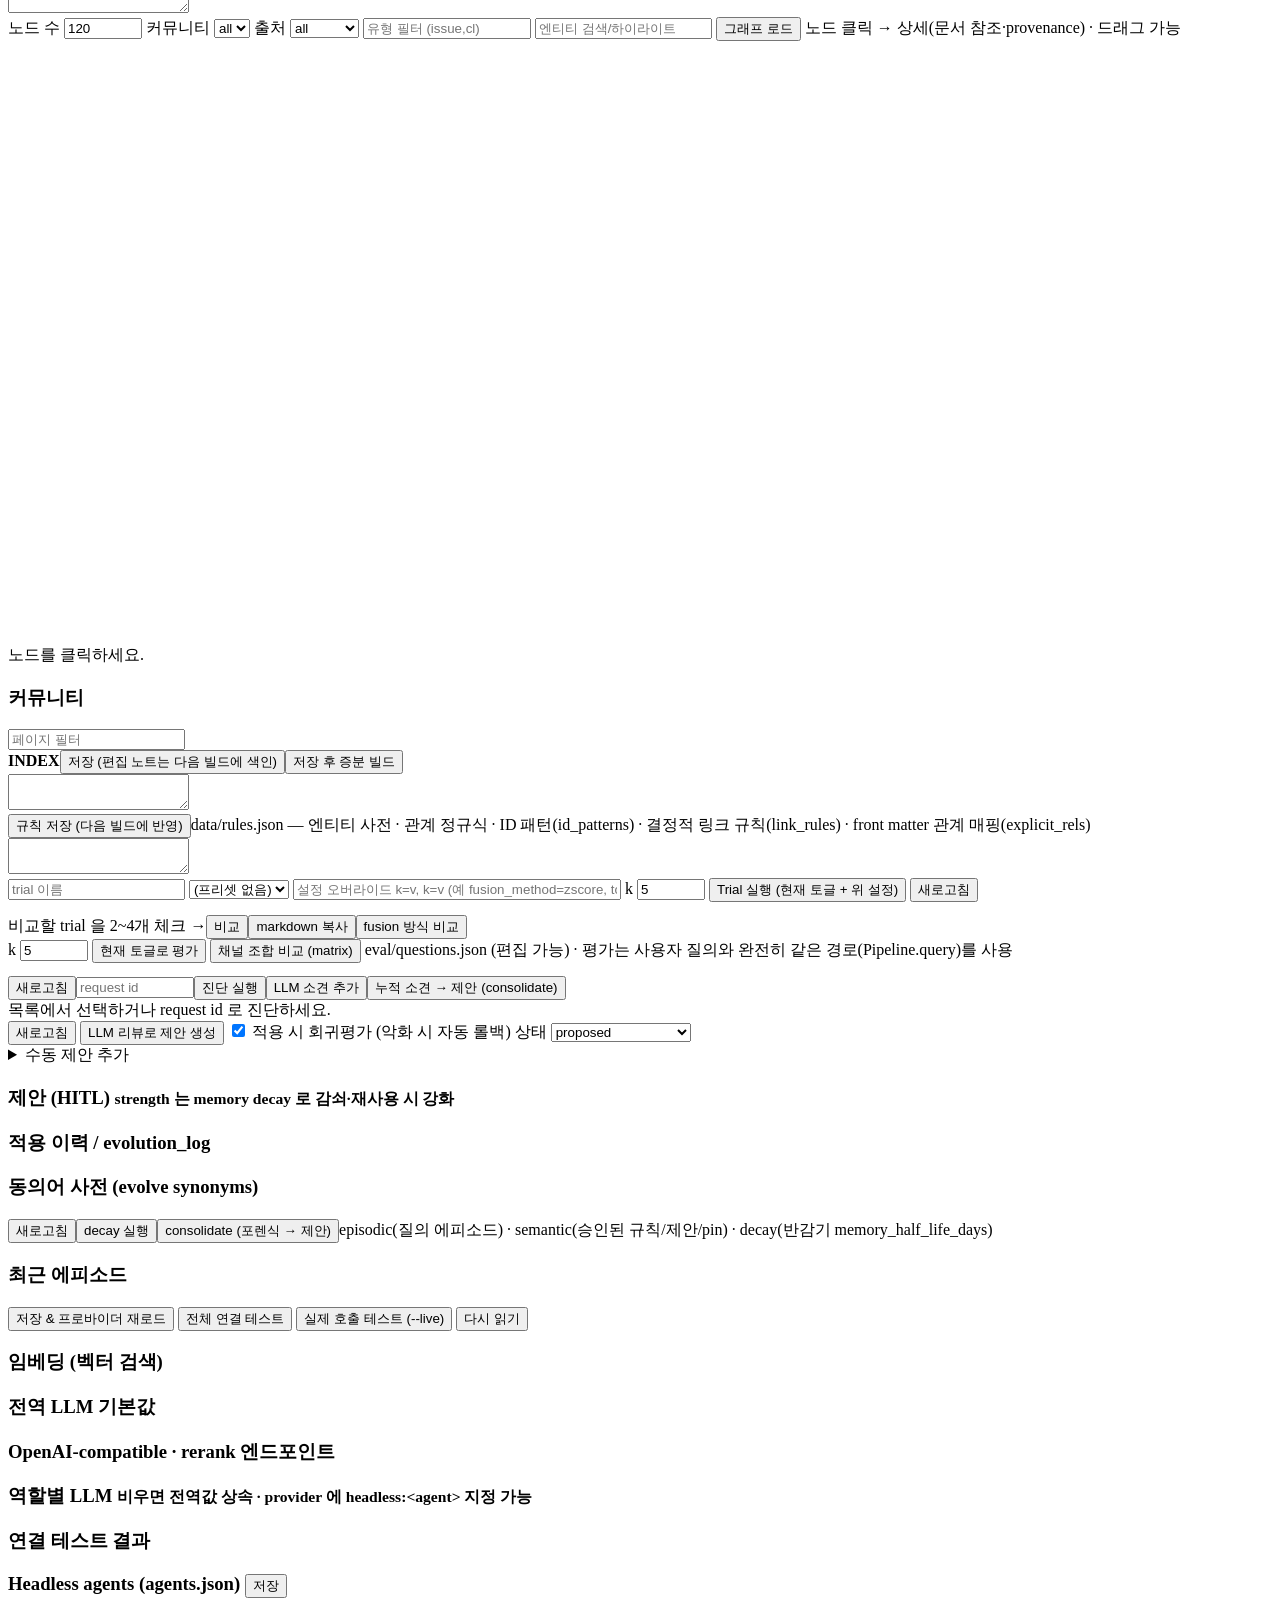
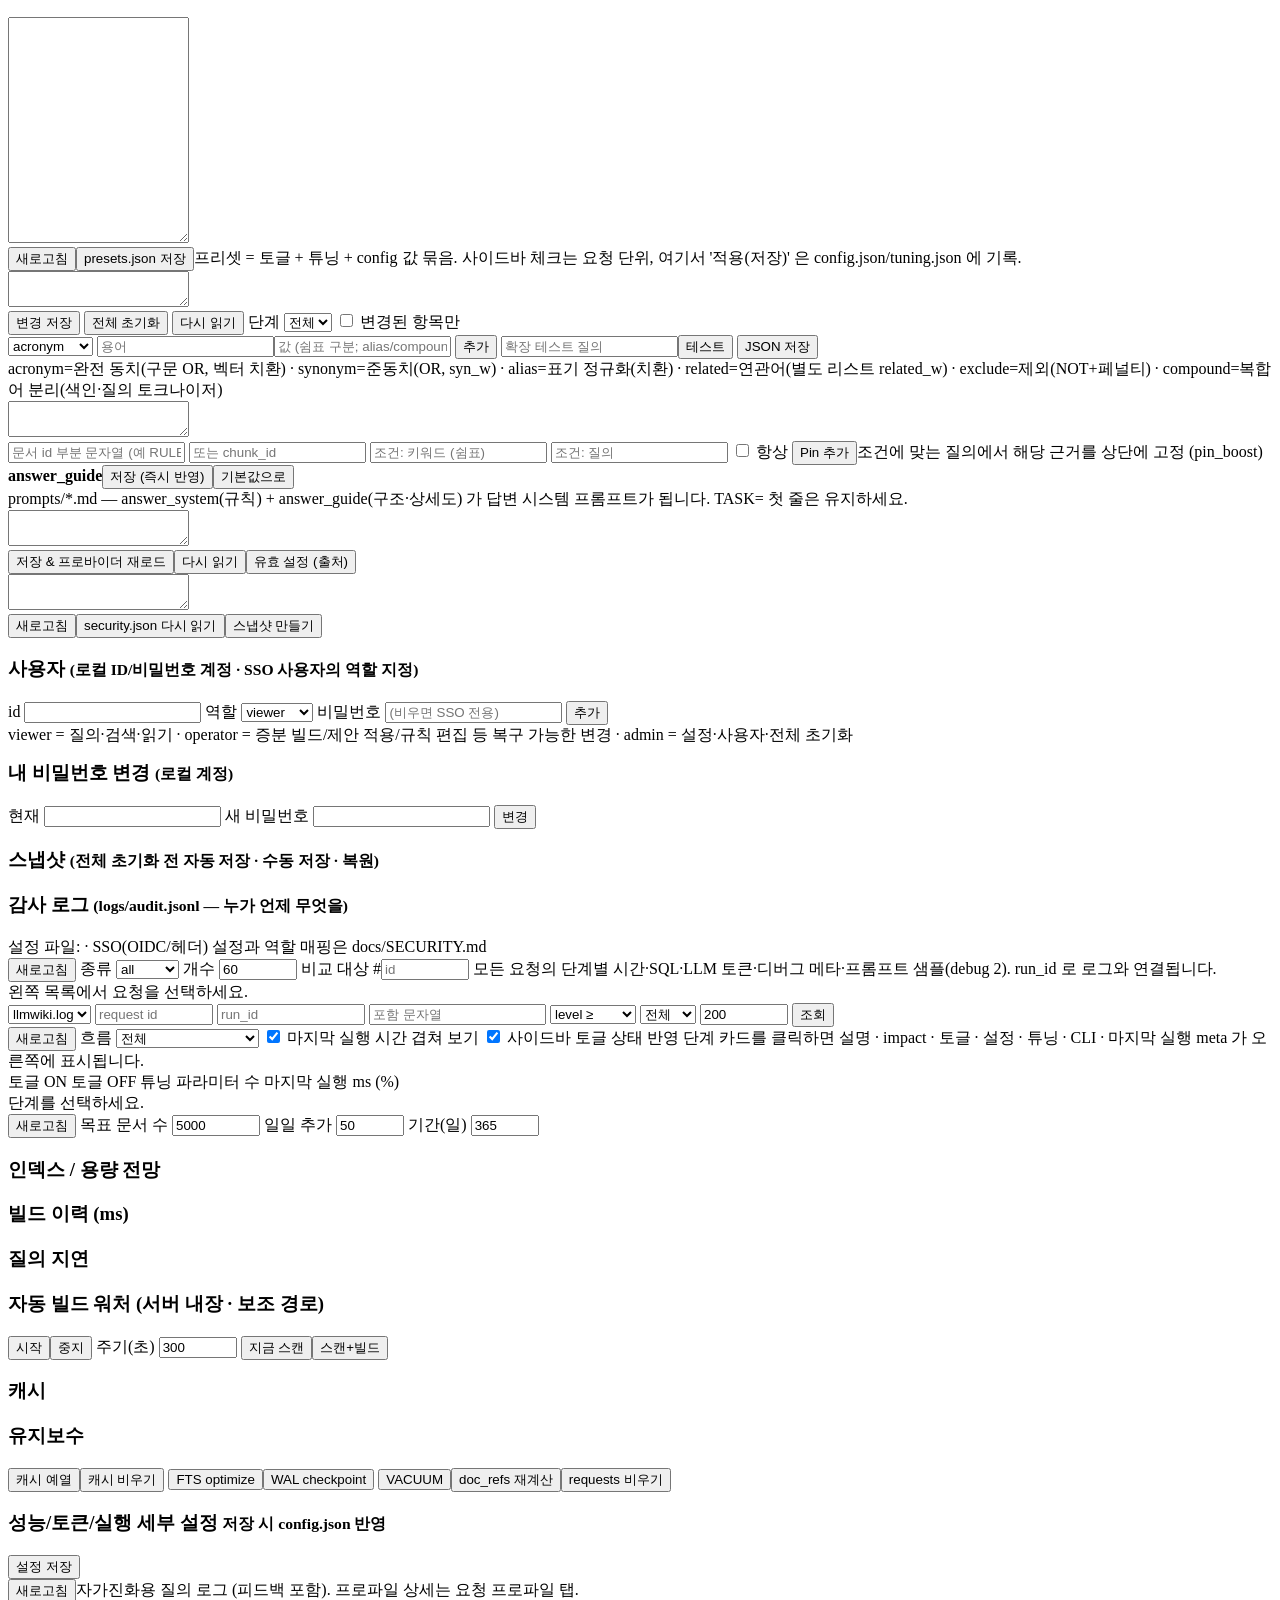
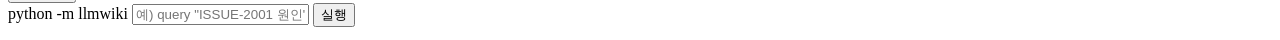
==== commit 1d9595ed: "인증·권한과 스냅샷: 여러 사람이 같은 서버를 쓰기 위한 바탕 혼자 쓰는 도구에서 여러 사람이 접속하는 서버로 가는 첫 단계.  - 로컬 계정(PBKDF2) · API 키 · 역할" ====
--- a/llmwiki/web/static/index.html
+++ b/llmwiki/web/static/index.html
@@ -16,6 +16,7 @@
   <div id="stats-badge" class="badge">index: …</div>
   <div id="watch-badge" class="badge">auto-build: …</div>
   <div id="alert-badge" class="badge hidden" title="마지막 빌드 알림">alerts</div>
+  <div id="user-badge" class="badge" title="로그인 사용자 · 역할">…</div>
   <label class="theme">테마 <select id="theme-select"></select></label>
 </header>
 
@@ -57,7 +58,7 @@
     <nav class="tabs hidden" data-group="knowledge"><button data-tab="graph">그래프</button><button data-tab="wiki">위키</button><button data-tab="rules">그래프 규칙</button></nav>
     <nav class="tabs hidden" data-group="quality"><button data-tab="trials">Trial 비교</button><button data-tab="eval">평가</button><button data-tab="forensics">포렌식</button></nav>
     <nav class="tabs hidden" data-group="evolve"><button data-tab="evolve">제안 (HITL)</button><button data-tab="memory">메모리</button></nav>
-    <nav class="tabs hidden" data-group="settings"><button data-tab="models">모델 · 프로바이더</button><button data-tab="presets">프리셋</button><button data-tab="tuning">튜닝</button><button data-tab="qrules">질의 규칙 사전</button><button data-tab="pins">Pin</button><button data-tab="prompts">프롬프트</button><button data-tab="config">config.json</button></nav>
+    <nav class="tabs hidden" data-group="settings"><button data-tab="models">모델 · 프로바이더</button><button data-tab="presets">프리셋</button><button data-tab="tuning">튜닝</button><button data-tab="qrules">질의 규칙 사전</button><button data-tab="pins">Pin</button><button data-tab="prompts">프롬프트</button><button data-tab="config">config.json</button><button data-tab="security">보안 · 사용자</button></nav>
     <nav class="tabs hidden" data-group="observability"><button data-tab="requests">요청 프로파일</button><button data-tab="logs">로그</button><button data-tab="arch">구조 · 흐름</button><button data-tab="system">시스템 · 규모</button><button data-tab="qlog">질의 로그</button><button data-tab="console">콘솔 (CLI)</button></nav>
 
     <!-- ================= ASK ================= -->
@@ -69,6 +70,7 @@
         <label class="inline"><input type="checkbox" id="q-log" checked> 로그/자가진화 기록</label>
       </div>
       <div class="samples" id="samples"></div>
+      <div id="q-live" class="live hidden"></div>
       <div id="query-out" class="hidden">
         <div class="statrow" id="q-stats"></div>
         <div id="q-banner" class="banner hidden"></div>
@@ -131,6 +133,7 @@
       <div class="muted small">코퍼스: <code id="corpus-dirs"></code> · 스케줄: OS 스케줄러(작업 스케줄러/cron)에서 <code>python -m llmwiki build</code> 호출 권장 (setup/schedule_build.ps1). 서버 워처는 Observability › 시스템.</div>
       <div id="build-status" class="statrow"></div>
       <div id="build-alerts"></div>
+      <div id="build-live" class="live hidden"></div>
       <pre id="build-log" class="log"></pre>
       <div id="build-result"></div>
       <div id="build-trace"></div>
@@ -270,6 +273,7 @@
       <div class="row">
         <button id="btn-models-save">저장 &amp; 프로바이더 재로드</button>
         <button id="btn-models-test" class="secondary">전체 연결 테스트</button>
+        <button id="btn-models-test-live" class="secondary" title="ping 외에 역할별 provider/model 당 실제 완성 호출 1회 — PAT 권한·헤더·모델명·headless 실행까지 확인 (토큰 소량 소비)">실제 호출 테스트 (--live)</button>
         <button id="btn-models-reload" class="secondary">다시 읽기</button>
         <span id="models-msg" class="muted small"></span>
       </div>
@@ -355,6 +359,29 @@
       <div id="config-effective" class="hidden"></div>
       <textarea id="config-json" spellcheck="false"></textarea>
       <div class="muted small" id="config-paths"></div>
+    </section>
+    <section id="tab-security" class="tab">
+      <div class="row"><button id="btn-sec-refresh" class="secondary">새로고침</button><button id="btn-sec-reload" class="secondary" title="security.json 을 다시 읽음 (파일을 직접 편집한 뒤)">security.json 다시 읽기</button><button id="btn-snap-create" class="secondary" title="지금 상태를 data/snapshots/ 에 저장">스냅샷 만들기</button><span id="sec-msg" class="muted"></span></div>
+      <div id="sec-summary" class="statrow"></div>
+      <div class="cols">
+        <div class="col">
+          <h3>사용자 <small class="muted">(로컬 ID/비밀번호 계정 · SSO 사용자의 역할 지정)</small></h3>
+          <div id="sec-users"></div>
+          <div class="form" id="sec-add-form">
+            <label>id <input id="su-name" type="text" style="min-width:140px"> 역할 <select id="su-role"><option>viewer</option><option>operator</option><option>admin</option></select> 비밀번호 <input id="su-pass" type="password" style="min-width:140px" placeholder="(비우면 SSO 전용)"> <button id="btn-user-add" class="mini">추가</button></label>
+            <div class="muted small">viewer = 질의·검색·읽기 · operator = 증분 빌드/제안 적용/규칙 편집 등 복구 가능한 변경 · admin = 설정·사용자·전체 초기화</div>
+          </div>
+          <h3 style="margin-top:14px">내 비밀번호 변경 <small class="muted">(로컬 계정)</small></h3>
+          <div class="form"><label>현재 <input id="pw-old" type="password" style="min-width:120px"> 새 비밀번호 <input id="pw-new" type="password" style="min-width:120px"> <button id="btn-pw-change" class="mini secondary">변경</button></label></div>
+        </div>
+        <div class="col">
+          <h3>스냅샷 <small class="muted">(전체 초기화 전 자동 저장 · 수동 저장 · 복원)</small></h3>
+          <div id="sec-snapshots"></div>
+          <h3 style="margin-top:14px">감사 로그 <small class="muted">(logs/audit.jsonl — 누가 언제 무엇을)</small></h3>
+          <div id="sec-audit"></div>
+        </div>
+      </div>
+      <div class="muted small" style="margin-top:8px">설정 파일: <code id="sec-path"></code> · SSO(OIDC/헤더) 설정과 역할 매핑은 docs/SECURITY.md</div>
     </section>
 
     <!-- ================= OBSERVABILITY ================= -->
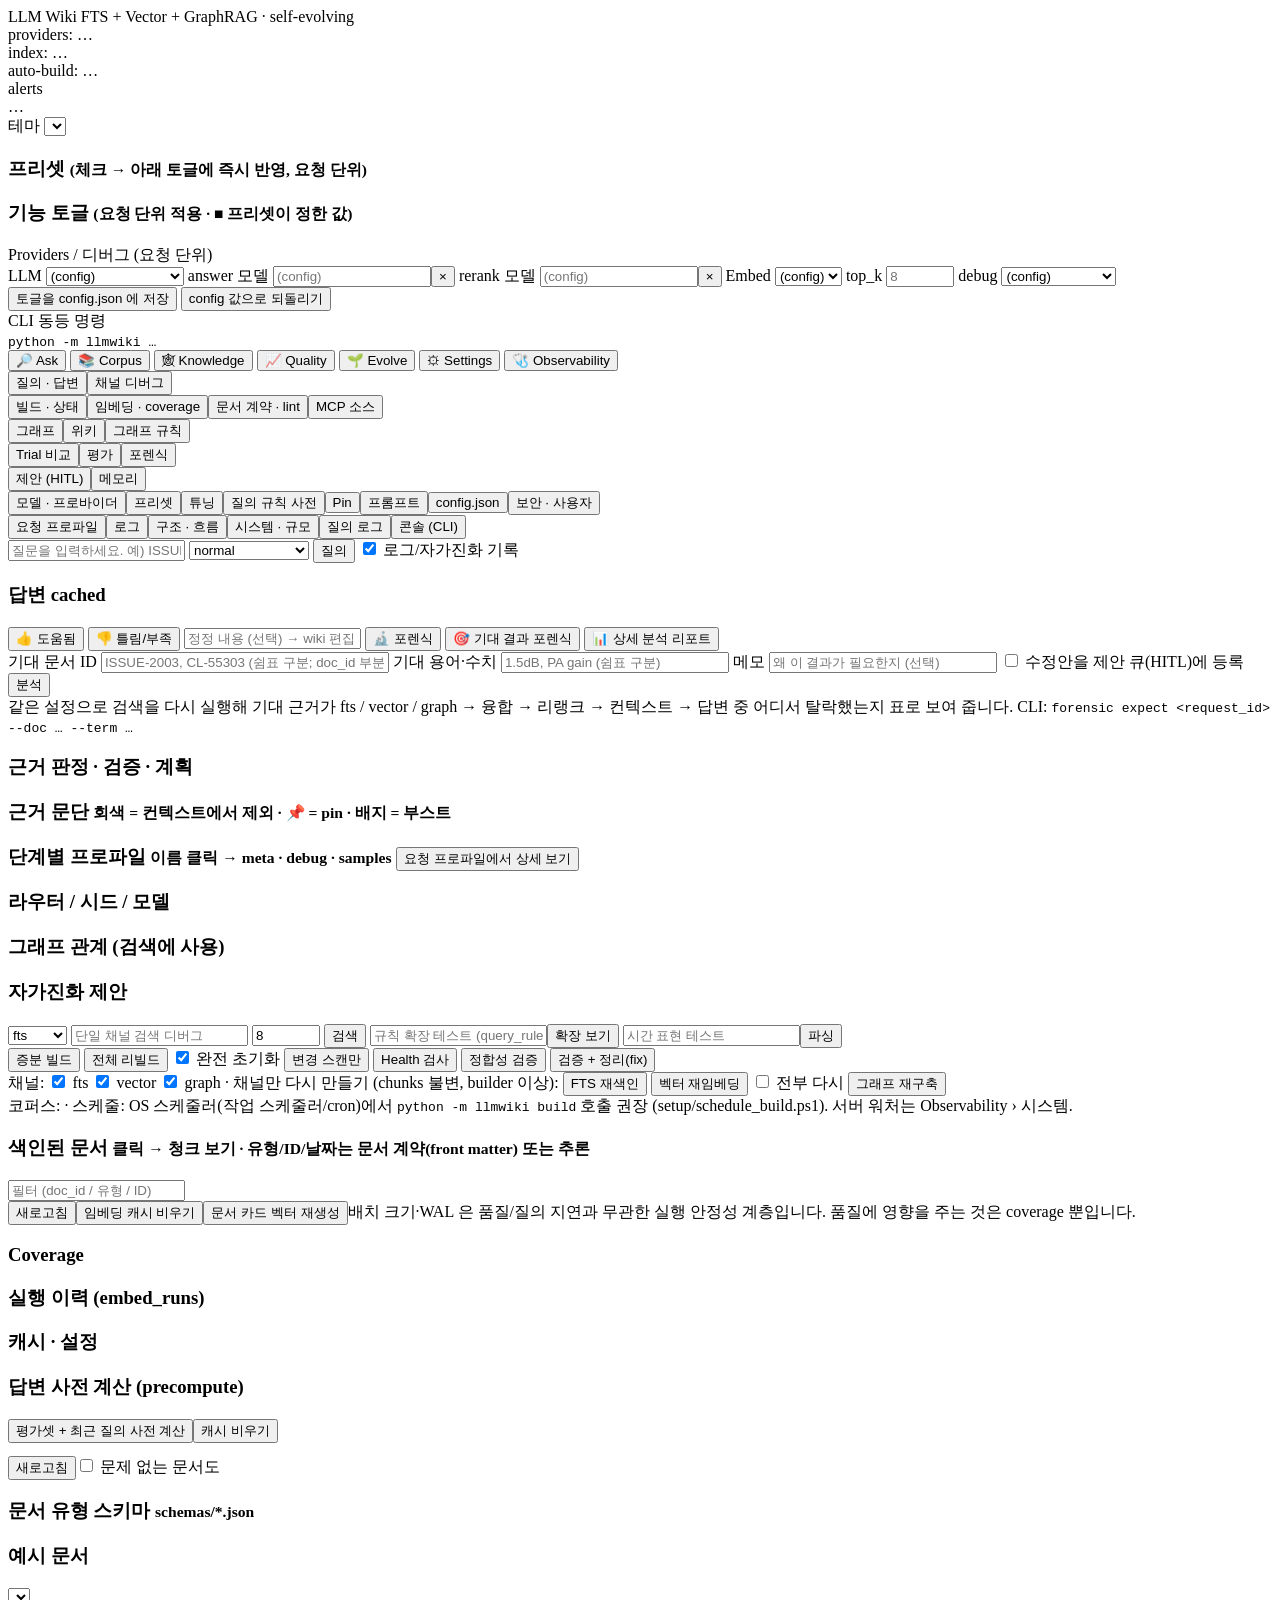
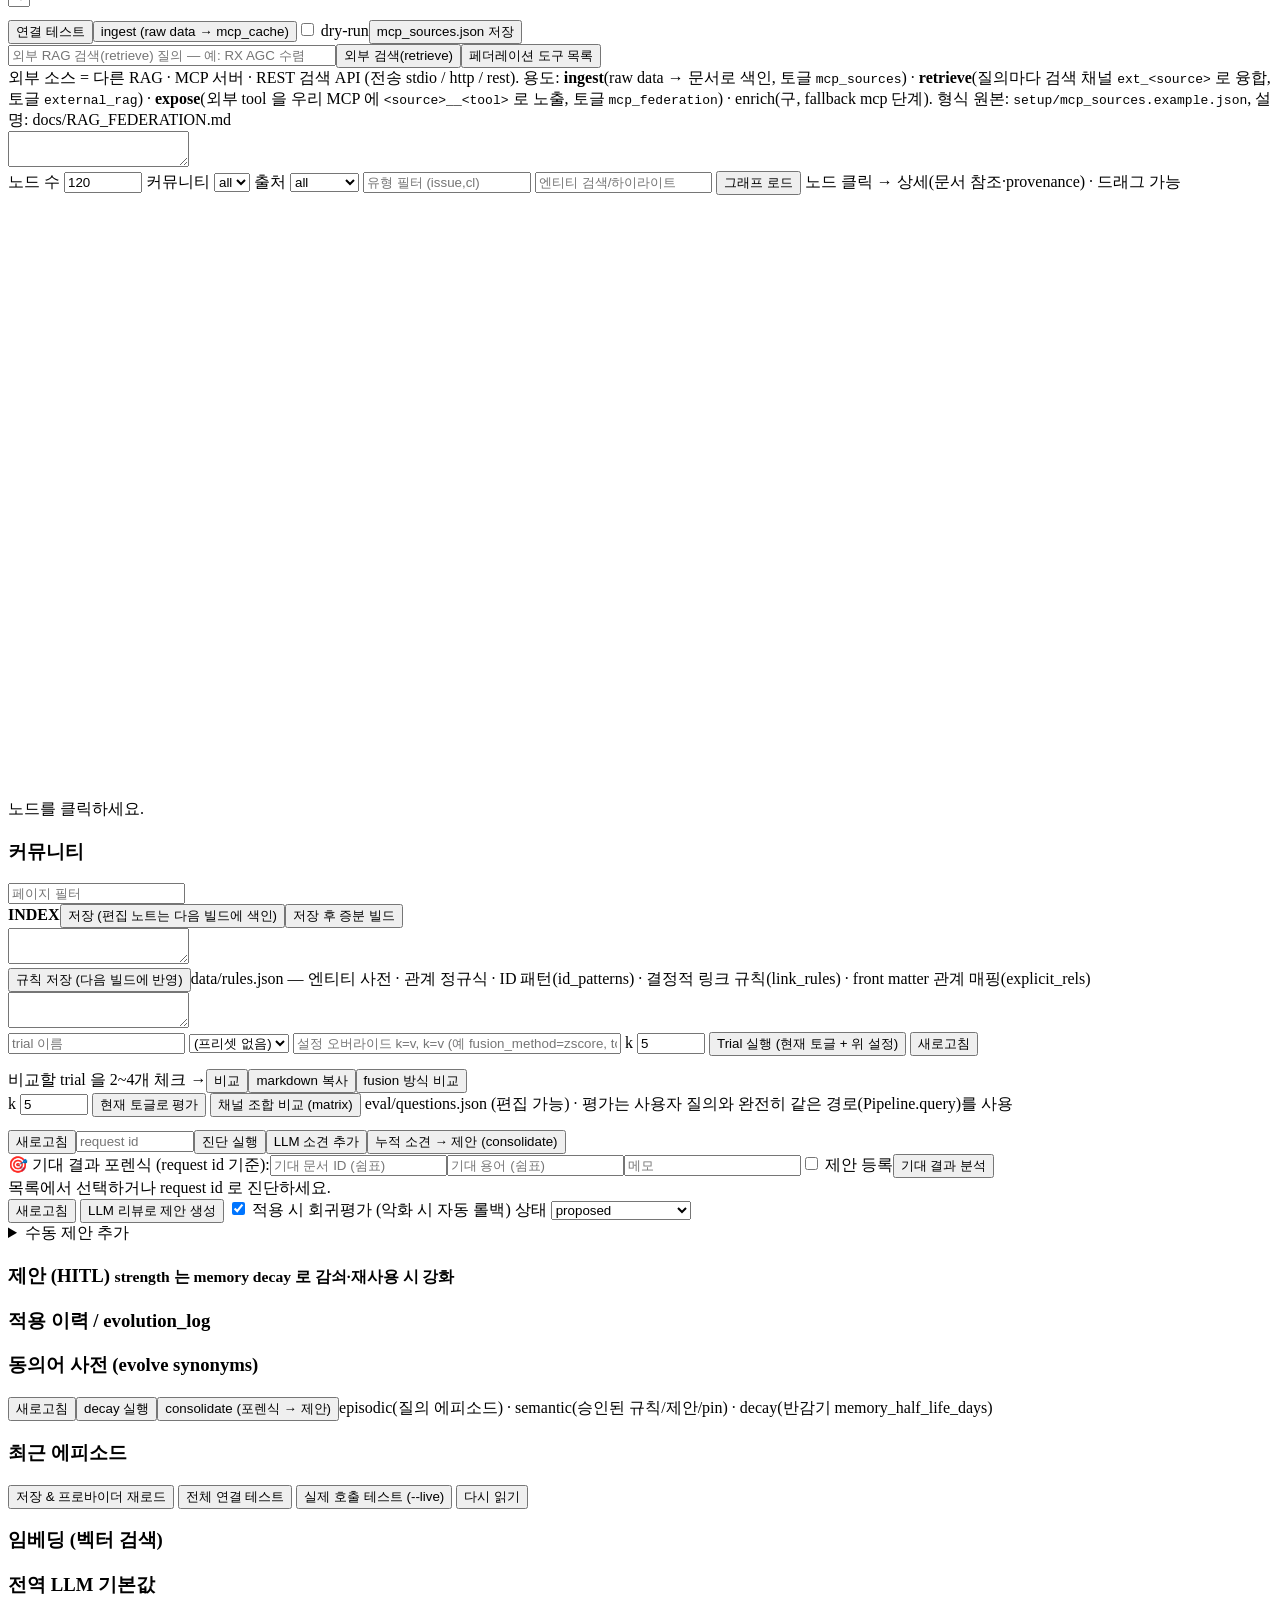
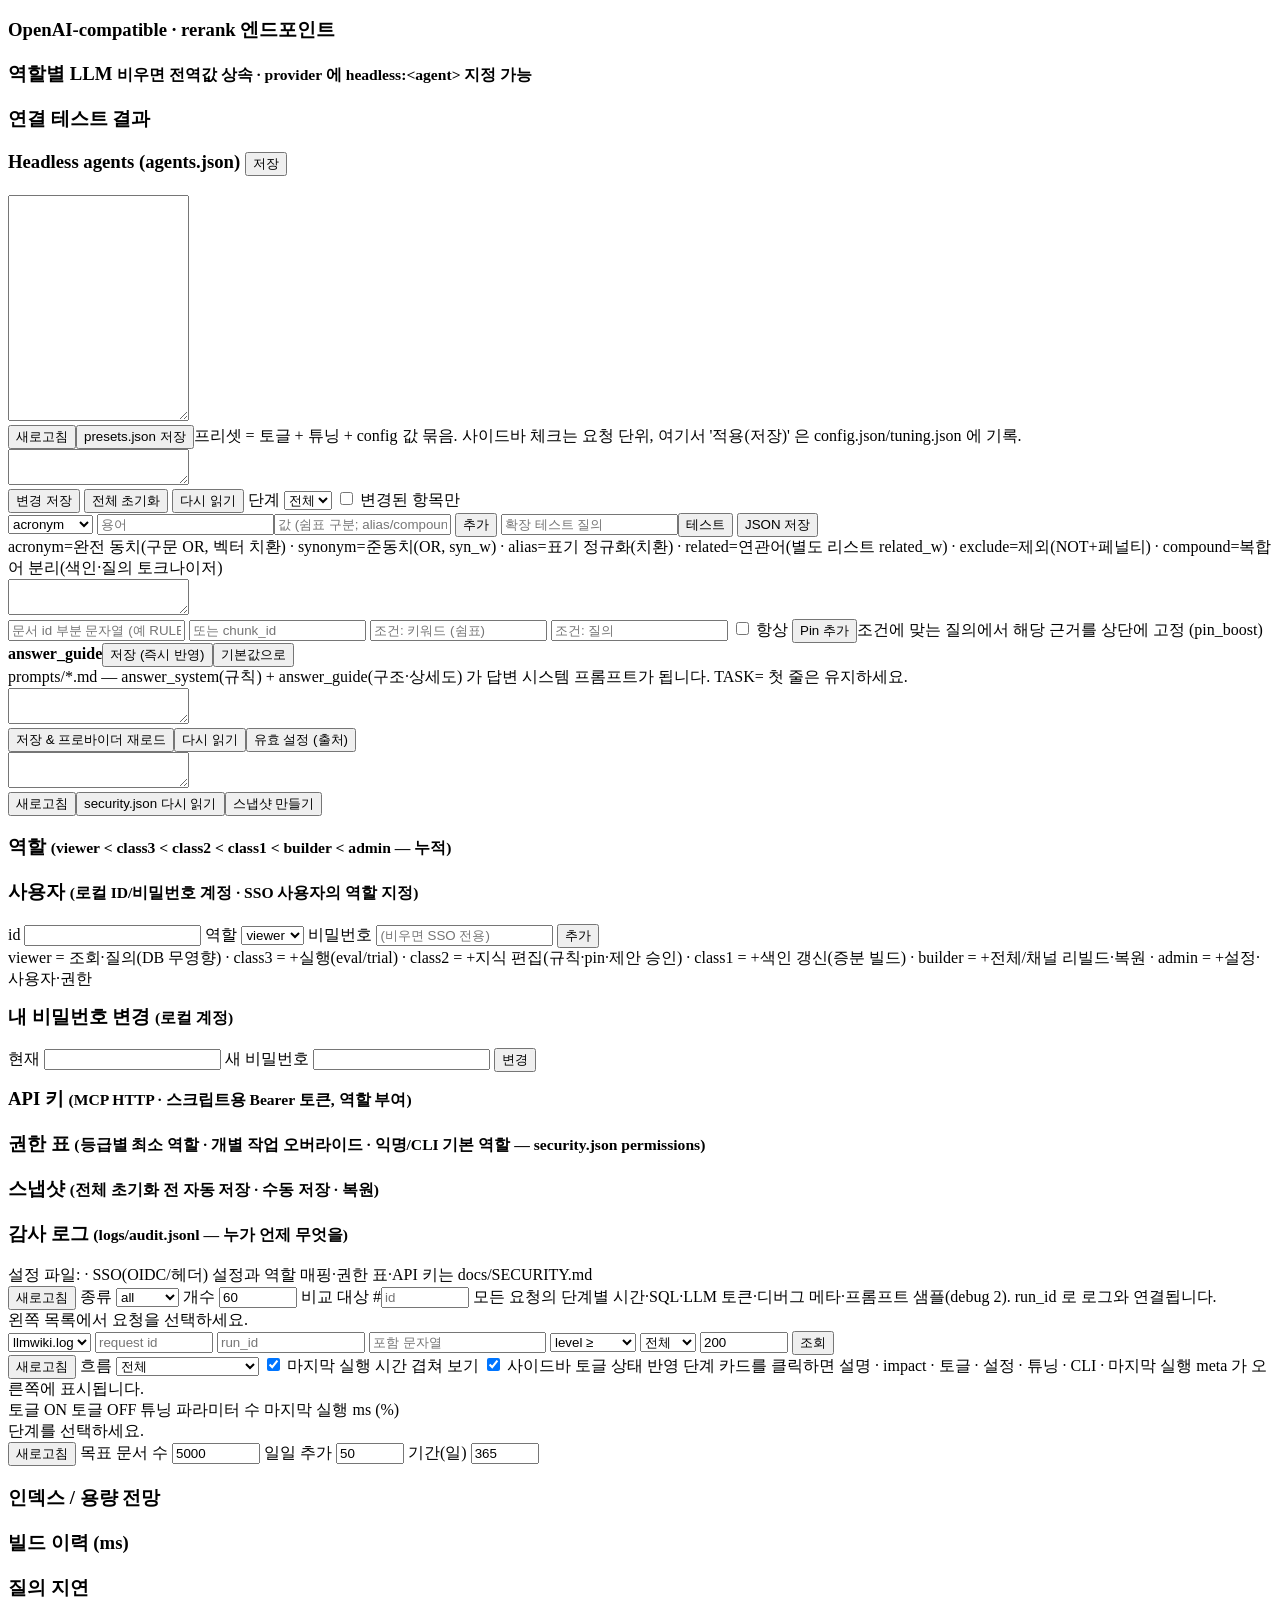
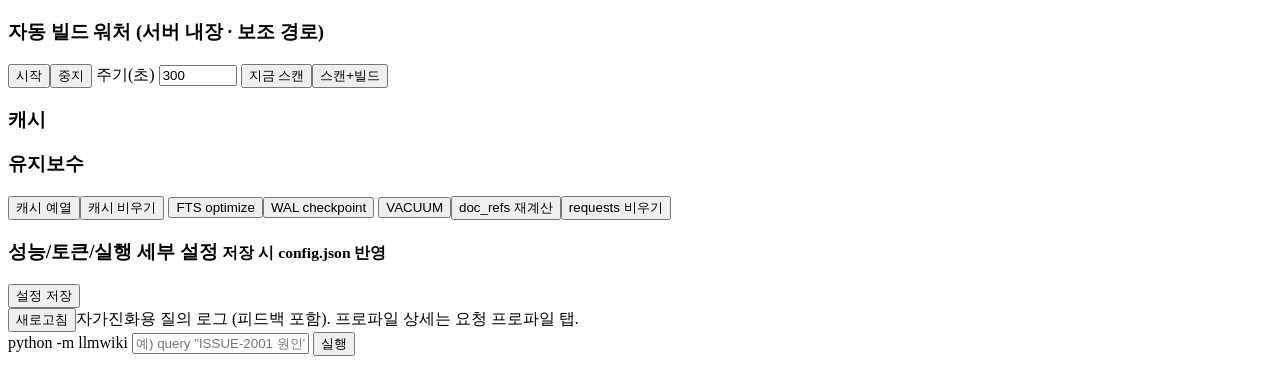
==== commit 947abae5: "상세 분석 모드·기대결과 포렌식·외부 RAG 연동, 검증 하네스 도입 "왜 이 답이 나왔나" 와 "왜 이 문서가 안 나왔나" 를 설명할 수 있게 만든 회차.  - 상세 분석 모드:" ====
--- a/llmwiki/web/static/index.html
+++ b/llmwiki/web/static/index.html
@@ -77,14 +77,27 @@
         <div class="cols">
           <div class="col">
             <h3>답변 <span id="answer-mode" class="pill"></span> <span id="answer-ms" class="pill"></span> <span id="answer-cached" class="pill hidden">cached</span> <span id="answer-ground" class="pill"></span></h3>
+            <div id="q-llm-report" class="banner warn hidden"></div>
             <div id="answer" class="answer"></div>
             <div class="feedback">
               <button class="secondary" data-fb="1">👍 도움됨</button>
               <button class="secondary" data-fb="-1">👎 틀림/부족</button>
               <input id="fb-note" type="text" placeholder="정정 내용 (선택) → wiki 편집 노트 제안으로 저장">
               <button class="secondary mini" id="btn-q-forensic">🔬 포렌식</button>
+              <button class="secondary mini" id="btn-q-expect" title="답변에 있어야 했던 문서/용어를 알려주면 어느 단계에서 빠졌는지 추적합니다">🎯 기대 결과 포렌식</button>
+              <button class="secondary mini" id="btn-q-analysis" title="모든 단계의 결과·설정·품질/속도/토큰 렌즈 소견을 한 장의 마크다운으로 (LLM 에게 그대로 넘길 수 있음). 사이드바 토글 analysis_mode 를 켜고 질의하면 debug·프롬프트 샘플까지 포함">📊 상세 분석 리포트</button>
               <span id="fb-result" class="muted"></span>
             </div>
+            <div id="q-expect-form" class="form hidden">
+              <label>기대 문서 ID <input id="qe-docs" type="text" placeholder="ISSUE-2003, CL-55303 (쉼표 구분; doc_id 부분 문자열도 가능)" style="min-width:280px"></label>
+              <label>기대 용어·수치 <input id="qe-terms" type="text" placeholder="1.5dB, PA gain (쉼표 구분)" style="min-width:220px"></label>
+              <label>메모 <input id="qe-note" type="text" placeholder="왜 이 결과가 필요한지 (선택)" style="min-width:220px"></label>
+              <label class="inline"><input type="checkbox" id="qe-propose"> 수정안을 제안 큐(HITL)에 등록</label>
+              <button class="mini" id="btn-q-expect-run">분석</button>
+              <div class="muted small">같은 설정으로 검색을 다시 실행해 기대 근거가 fts / vector / graph → 융합 → 리랭크 → 컨텍스트 → 답변 중 어디서 탈락했는지 표로 보여 줍니다. CLI: <code>forensic expect &lt;request_id&gt; --doc … --term …</code></div>
+            </div>
+            <div id="q-expect-out" class="small hidden"></div>
+            <div id="q-analysis" class="small hidden"></div>
             <div id="q-forensic" class="small hidden"></div>
             <h3>근거 판정 · 검증 · 계획</h3>
             <div id="q-evidence" class="kv"></div>
@@ -130,6 +143,17 @@
         <button id="btn-verify-fix" class="secondary">검증 + 정리(fix)</button>
         <span id="scan-result" class="muted small"></span>
       </div>
+      <div class="row" id="build-channels">
+        <span class="muted small" title="일반 빌드에서 처리할 채널 (끄면 그 단계는 skipped). 세 채널은 chunks 만 읽으므로 서로 독립">채널:</span>
+        <label class="inline"><input type="checkbox" id="bc-fts" checked> fts</label>
+        <label class="inline"><input type="checkbox" id="bc-vector" checked> vector</label>
+        <label class="inline"><input type="checkbox" id="bc-graph" checked> graph</label>
+        <span class="muted small">· 채널만 다시 만들기 (chunks 불변, builder 이상):</span>
+        <button class="secondary mini" data-channel="fts" title="chunks_fts 를 전부 다시 씀 (토크나이저·복합어·메타 토큰 변경 후). 임베딩·그래프 불변">FTS 재색인</button>
+        <button class="secondary mini" data-channel="vector" title="임베딩 없는 청크만 임베딩 (전부 다시는 아래 체크). FTS·그래프 불변">벡터 재임베딩</button>
+        <label class="inline"><input type="checkbox" id="bc-vector-full"> 전부 다시</label>
+        <button class="secondary mini" data-channel="graph" title="그래프 테이블을 비우고 전체 청크에서 재추출 + 커뮤니티 + 위키. FTS·임베딩 불변">그래프 재구축</button>
+      </div>
       <div class="muted small">코퍼스: <code id="corpus-dirs"></code> · 스케줄: OS 스케줄러(작업 스케줄러/cron)에서 <code>python -m llmwiki build</code> 호출 권장 (setup/schedule_build.ps1). 서버 워처는 Observability › 시스템.</div>
       <div id="build-status" class="statrow"></div>
       <div id="build-alerts"></div>
@@ -163,7 +187,8 @@
 
     <section id="tab-sources" class="tab">
       <div class="row"><button id="btn-src-test" class="secondary">연결 테스트</button><button id="btn-src-ingest">ingest (raw data → mcp_cache)</button><label class="inline"><input type="checkbox" id="src-dry"> dry-run</label><button id="btn-src-save" class="secondary">mcp_sources.json 저장</button><span id="src-msg" class="muted small"></span></div>
-      <div class="muted small">외부 MCP(예: Mango — issue / CL / build binary raw data). tool 이름·인자·결과 경로는 매핑으로 선언. 토글 <code>mcp_sources</code> 가 켜져 있어야 빌드 ingest / 질의 enrich(fallback mcp 단계) 에 사용됩니다.</div>
+      <div class="row"><input id="src-q" placeholder="외부 RAG 검색(retrieve) 질의 — 예: RX AGC 수렴" style="min-width:320px"><button id="btn-src-retrieve" class="secondary">외부 검색(retrieve)</button><button id="btn-src-federated" class="secondary">페더레이션 도구 목록</button></div>
+      <div class="muted small">외부 소스 = 다른 RAG · MCP 서버 · REST 검색 API (전송 stdio / http / rest). 용도: <b>ingest</b>(raw data → 문서로 색인, 토글 <code>mcp_sources</code>) · <b>retrieve</b>(질의마다 검색 채널 <code>ext_&lt;source&gt;</code> 로 융합, 토글 <code>external_rag</code>) · <b>expose</b>(외부 tool 을 우리 MCP 에 <code>&lt;source&gt;__&lt;tool&gt;</code> 로 노출, 토글 <code>mcp_federation</code>) · enrich(구, fallback mcp 단계). 형식 원본: <code>setup/mcp_sources.example.json</code>, 설명: docs/RAG_FEDERATION.md</div>
       <div id="src-out" class="small"></div>
       <textarea id="src-json" spellcheck="false"></textarea>
     </section>
@@ -230,6 +255,7 @@
 
     <section id="tab-forensics" class="tab">
       <div class="row"><button id="btn-fx-refresh" class="secondary">새로고침</button><input id="fx-req" type="number" placeholder="request id" style="width:110px"><button id="btn-fx-run" class="secondary">진단 실행</button><button id="btn-fx-llm" class="secondary">LLM 소견 추가</button><button id="btn-fx-consolidate" class="secondary">누적 소견 → 제안 (consolidate)</button></div>
+      <div class="row"><span class="muted small">🎯 기대 결과 포렌식 (request id 기준):</span><input id="fx-docs" type="text" placeholder="기대 문서 ID (쉼표)" style="max-width:220px"><input id="fx-terms" type="text" placeholder="기대 용어 (쉼표)" style="max-width:200px"><input id="fx-note" type="text" placeholder="메모" style="max-width:200px"><label class="inline"><input type="checkbox" id="fx-propose"> 제안 등록</label><button id="btn-fx-expect" class="secondary">기대 결과 분석</button></div>
       <div id="fx-summary" class="statrow"></div>
       <div class="cols"><div class="col narrow-wide"><div id="fx-list"></div></div><div class="col wide"><div id="fx-detail" class="muted">목록에서 선택하거나 request id 로 진단하세요.</div></div></div>
     </section>
@@ -365,23 +391,29 @@
       <div id="sec-summary" class="statrow"></div>
       <div class="cols">
         <div class="col">
-          <h3>사용자 <small class="muted">(로컬 ID/비밀번호 계정 · SSO 사용자의 역할 지정)</small></h3>
+          <h3>역할 <small class="muted">(viewer &lt; class3 &lt; class2 &lt; class1 &lt; builder &lt; admin — 누적)</small></h3>
+          <div id="sec-roles" class="small"></div>
+          <h3 style="margin-top:14px">사용자 <small class="muted">(로컬 ID/비밀번호 계정 · SSO 사용자의 역할 지정)</small></h3>
           <div id="sec-users"></div>
           <div class="form" id="sec-add-form">
-            <label>id <input id="su-name" type="text" style="min-width:140px"> 역할 <select id="su-role"><option>viewer</option><option>operator</option><option>admin</option></select> 비밀번호 <input id="su-pass" type="password" style="min-width:140px" placeholder="(비우면 SSO 전용)"> <button id="btn-user-add" class="mini">추가</button></label>
-            <div class="muted small">viewer = 질의·검색·읽기 · operator = 증분 빌드/제안 적용/규칙 편집 등 복구 가능한 변경 · admin = 설정·사용자·전체 초기화</div>
+            <label>id <input id="su-name" type="text" style="min-width:140px"> 역할 <select id="su-role"><option>viewer</option><option>class3</option><option>class2</option><option>class1</option><option>builder</option><option>admin</option></select> 비밀번호 <input id="su-pass" type="password" style="min-width:140px" placeholder="(비우면 SSO 전용)"> <button id="btn-user-add" class="mini">추가</button></label>
+            <div class="muted small">viewer = 조회·질의(DB 무영향) · class3 = +실행(eval/trial) · class2 = +지식 편집(규칙·pin·제안 승인) · class1 = +색인 갱신(증분 빌드) · builder = +전체/채널 리빌드·복원 · admin = +설정·사용자·권한</div>
           </div>
           <h3 style="margin-top:14px">내 비밀번호 변경 <small class="muted">(로컬 계정)</small></h3>
           <div class="form"><label>현재 <input id="pw-old" type="password" style="min-width:120px"> 새 비밀번호 <input id="pw-new" type="password" style="min-width:120px"> <button id="btn-pw-change" class="mini secondary">변경</button></label></div>
+          <h3 style="margin-top:14px">API 키 <small class="muted">(MCP HTTP · 스크립트용 Bearer 토큰, 역할 부여)</small></h3>
+          <div id="sec-keys"></div>
         </div>
         <div class="col">
-          <h3>스냅샷 <small class="muted">(전체 초기화 전 자동 저장 · 수동 저장 · 복원)</small></h3>
+          <h3>권한 표 <small class="muted">(등급별 최소 역할 · 개별 작업 오버라이드 · 익명/CLI 기본 역할 — security.json permissions)</small></h3>
+          <div id="sec-perms"></div>
+          <h3 style="margin-top:14px">스냅샷 <small class="muted">(전체 초기화 전 자동 저장 · 수동 저장 · 복원)</small></h3>
           <div id="sec-snapshots"></div>
           <h3 style="margin-top:14px">감사 로그 <small class="muted">(logs/audit.jsonl — 누가 언제 무엇을)</small></h3>
           <div id="sec-audit"></div>
         </div>
       </div>
-      <div class="muted small" style="margin-top:8px">설정 파일: <code id="sec-path"></code> · SSO(OIDC/헤더) 설정과 역할 매핑은 docs/SECURITY.md</div>
+      <div class="muted small" style="margin-top:8px">설정 파일: <code id="sec-path"></code> · SSO(OIDC/헤더) 설정과 역할 매핑·권한 표·API 키는 docs/SECURITY.md</div>
     </section>
 
     <!-- ================= OBSERVABILITY ================= -->
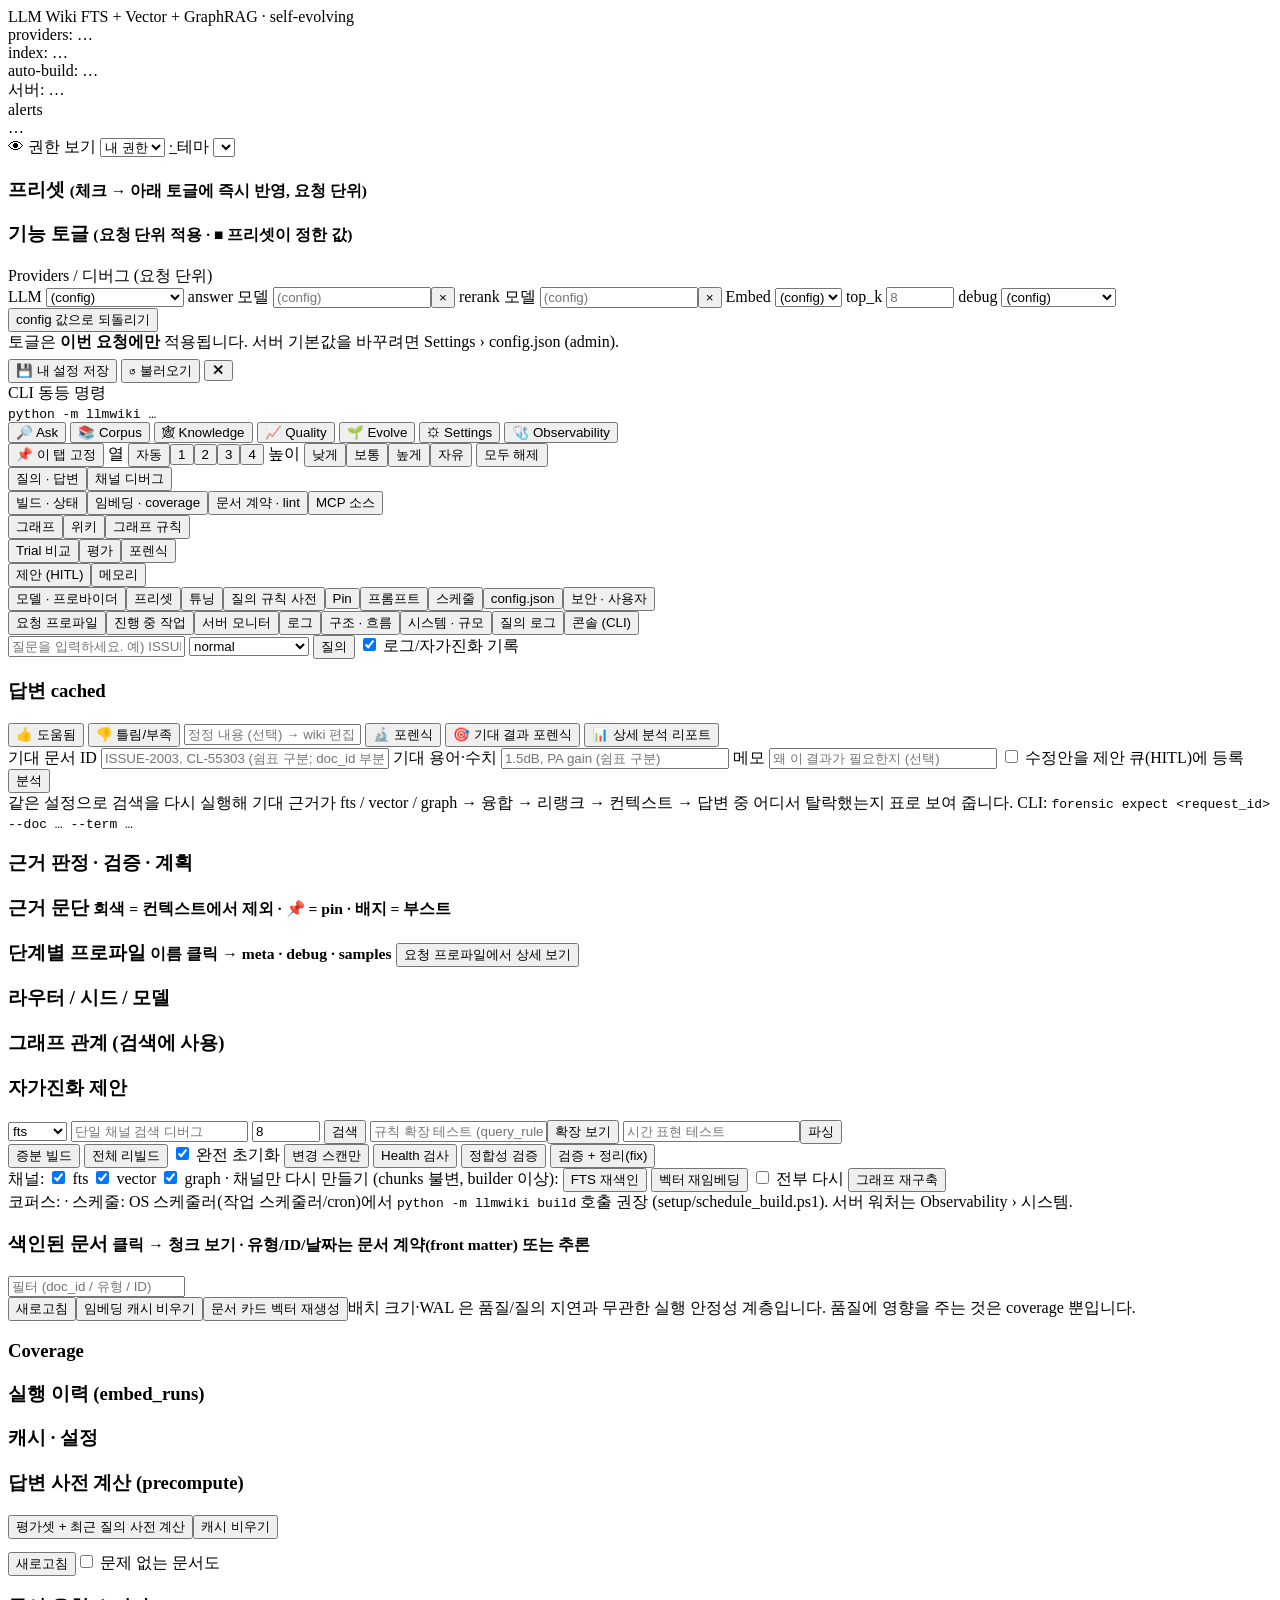
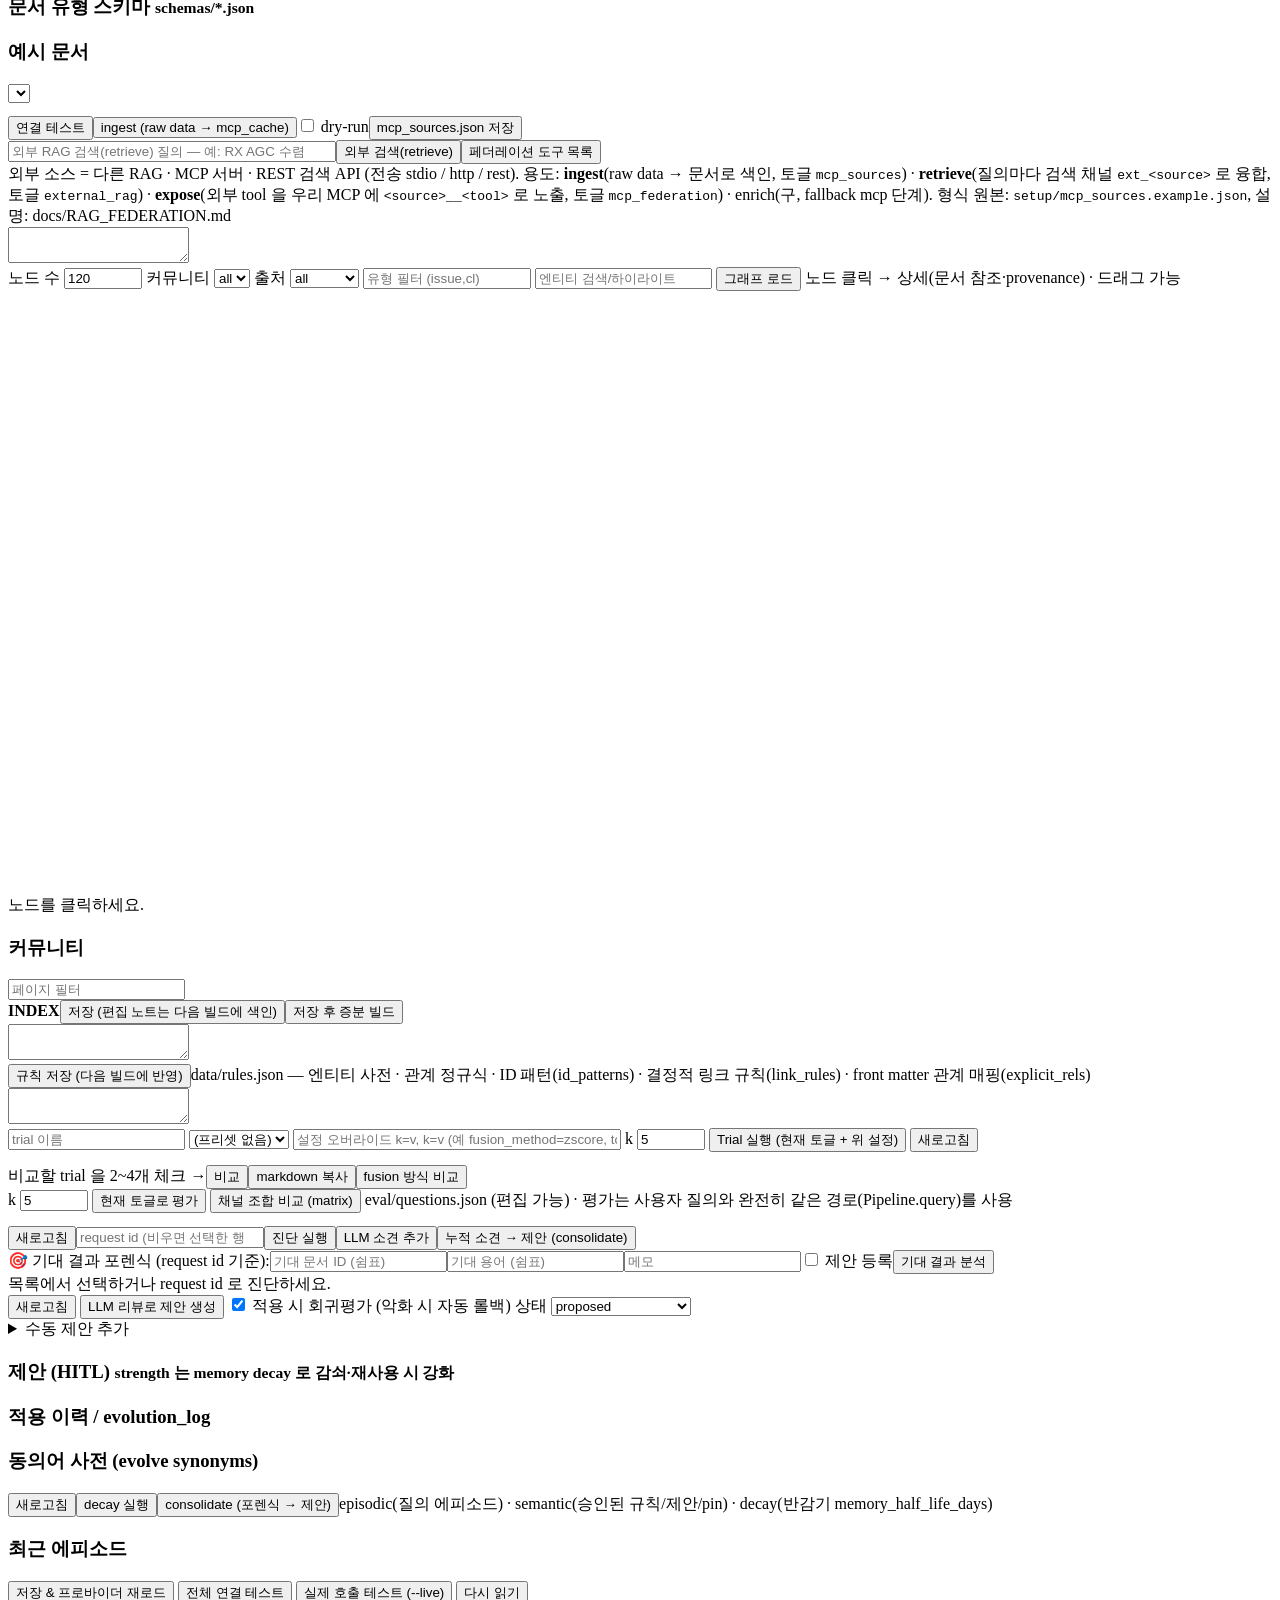
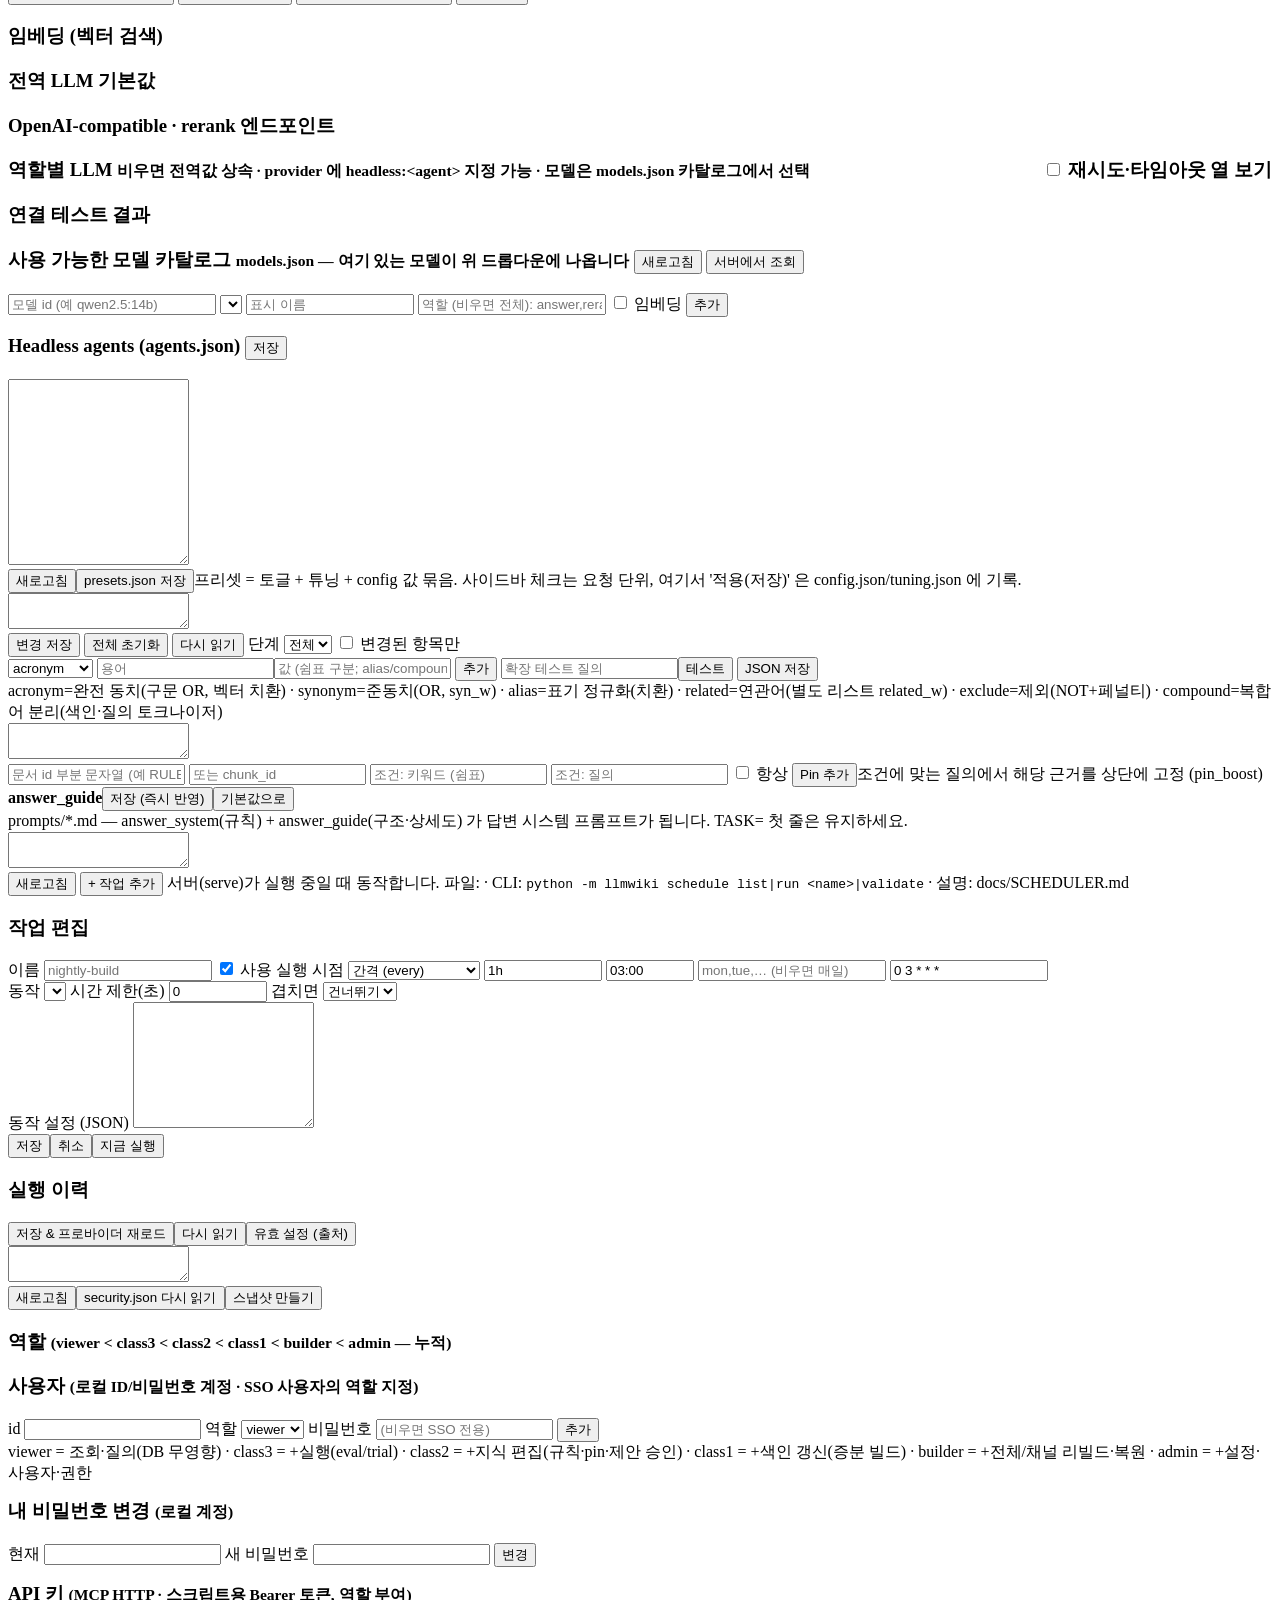
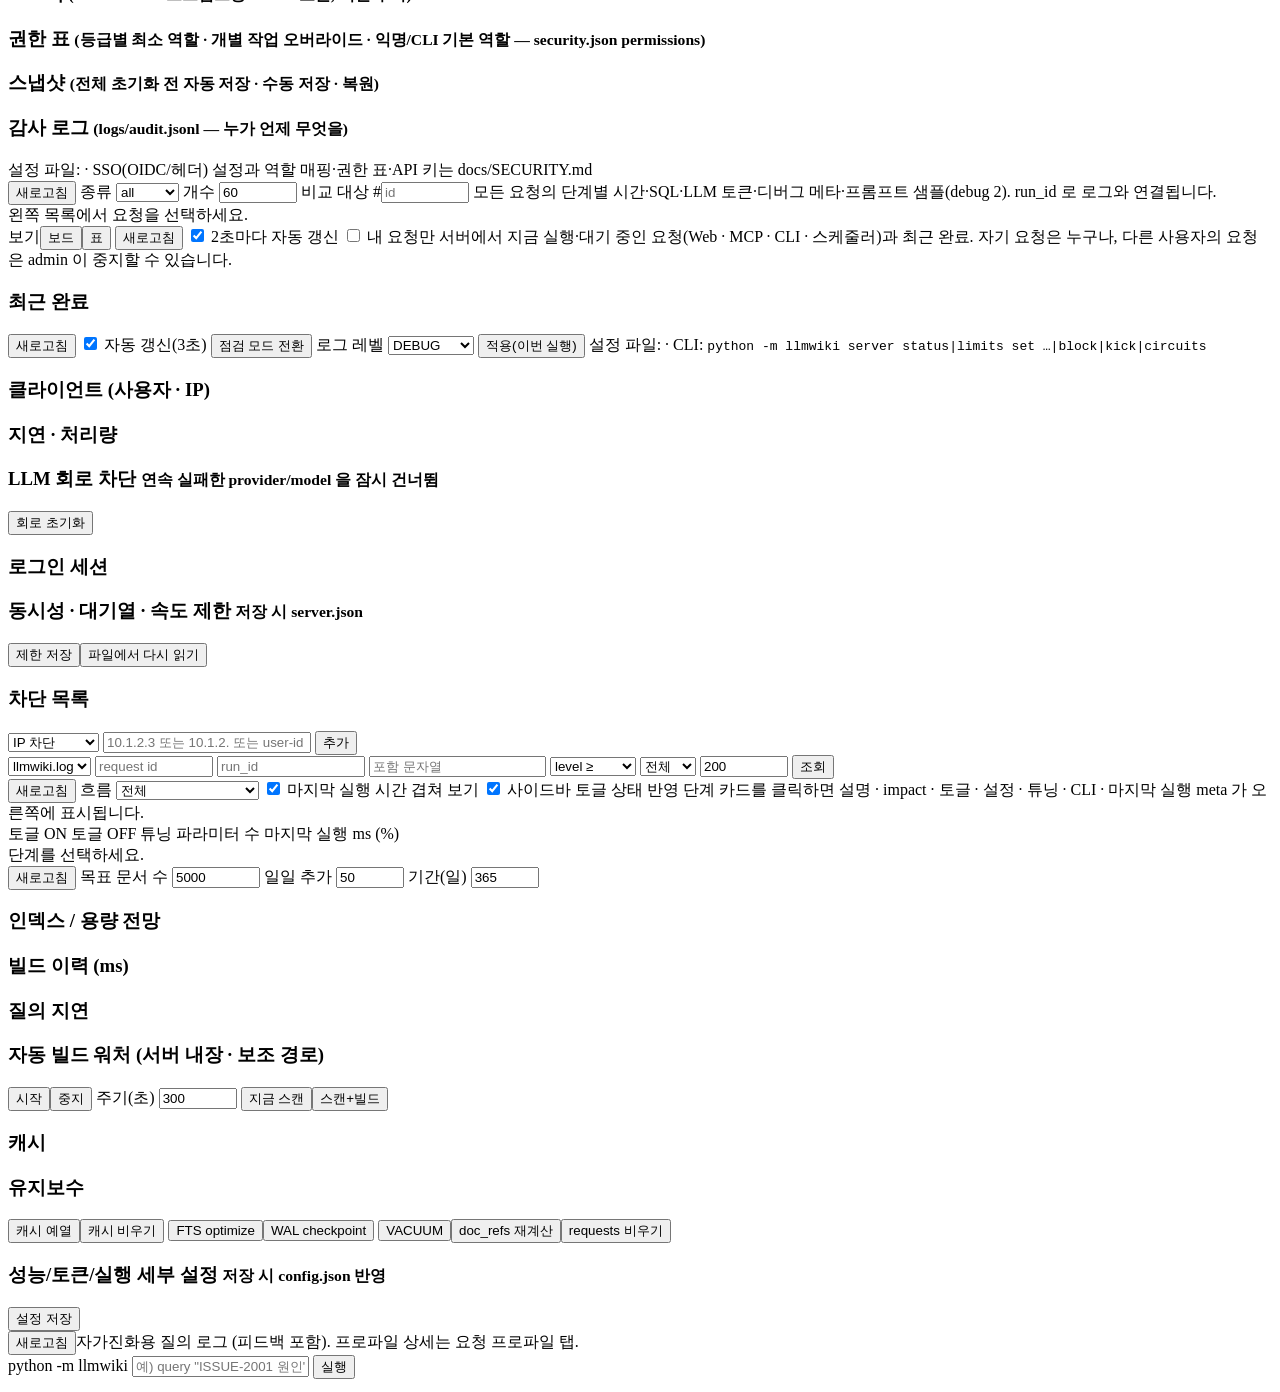
==== commit b582ba1a: "다중 사용자 서버화: 요청 관리자·스케줄러·모델 카탈로그 30명이 함께 쓰는 서버를 전제로 동시성과 운영 장치를 넣었다.  - 요청 관리자: 요청 격리·읽기/쓰기 락·동시 실행 슬" ====
--- a/llmwiki/web/static/index.html
+++ b/llmwiki/web/static/index.html
@@ -15,8 +15,17 @@
   <div id="provider-badge" class="badge">providers: …</div>
   <div id="stats-badge" class="badge">index: …</div>
   <div id="watch-badge" class="badge">auto-build: …</div>
+  <div id="server-badge" class="badge" title="서버 동시 실행/대기 — 클릭하면 서버 모니터">서버: …</div>
   <div id="alert-badge" class="badge hidden" title="마지막 빌드 알림">alerts</div>
   <div id="user-badge" class="badge" title="로그인 사용자 · 역할">…</div>
+  <label class="badge preview-pick" title="다른 권한에서 화면이 어떻게 보이는지 확인합니다. 권한을 낮추기만 하며, 해제하면 원래대로 돌아옵니다">👁 권한 보기
+    <select id="preview-role"><option value="">내 권한</option><option value="viewer">viewer</option><option value="class3">class3</option><option value="class2">class2</option><option value="class1">class1</option><option value="builder">builder</option></select>
+  </label>
+  <!-- 항상 보이는 서버 활동 표시기: 동시 실행 슬롯을 칸으로, 내 요청은 초록으로. 클릭하면 진행 중 작업 -->
+  <a id="hud" class="hud" href="#observability/activity" title="서버 활동 — 클릭하면 진행 중 작업">
+    <span class="hud-bars" id="hud-bars"></span>
+    <span class="hud-txt" id="hud-txt">·</span>
+  </a>
   <label class="theme">테마 <select id="theme-select"></select></label>
 </header>
 
@@ -37,8 +46,14 @@
       <datalist id="dl-llm-models"></datalist>
     </div>
     <div class="toggle-group">
-      <button id="btn-save-config" class="secondary">토글을 config.json 에 저장</button>
       <button id="btn-reset-toggles" class="secondary">config 값으로 되돌리기</button>
+      <div class="muted small">토글은 <b>이번 요청에만</b> 적용됩니다. 서버 기본값을 바꾸려면 Settings › config.json (admin).</div>
+      <div class="row" style="margin-top:6px">
+        <button id="btn-profile-save" class="secondary mini" title="지금의 토글·프리셋·모델 오버라이드·테마·고정 탭을 내 계정에 저장합니다 (서버 설정은 바뀌지 않습니다)">💾 내 설정 저장</button>
+        <button id="btn-profile-load" class="secondary mini" title="저장해 둔 내 설정을 불러옵니다">↺ 불러오기</button>
+        <button id="btn-profile-reset" class="secondary mini" title="저장한 내 설정을 지웁니다">✕</button>
+      </div>
+      <div id="profile-msg" class="muted small"></div>
     </div>
     <div class="cli-hint"><div class="tg-title">CLI 동등 명령</div><code id="cli-equiv">python -m llmwiki …</code></div>
   </aside>
@@ -53,13 +68,26 @@
       <button data-group="settings">⚙ Settings</button>
       <button data-group="observability">🩺 Observability</button>
     </nav>
+    <div class="pin-bar">
+      <button id="btn-pin-tab" class="mini secondary" title="지금 보고 있는 탭을 아래에 고정합니다. 고정하면 다른 탭으로 이동해도 계속 보입니다 (서버 모니터·로그를 켜 두고 질의하기)">📌 이 탭 고정</button>
+      <span class="pin-seg" id="pin-cols" title="고정한 탭을 몇 열로 늘어놓을지 고릅니다. 자동은 창 너비에 맞춰 늘어납니다">
+        <span class="seg-label">열</span>
+        <button data-cols="auto" class="active">자동</button><button data-cols="1">1</button><button data-cols="2">2</button><button data-cols="3">3</button><button data-cols="4">4</button>
+      </span>
+      <span class="pin-seg" id="pin-height" title="고정 패널 하나의 높이. 낮게 잡으면 여러 개를 한눈에 봅니다">
+        <span class="seg-label">높이</span>
+        <button data-h="s">낮게</button><button data-h="m" class="active">보통</button><button data-h="l">높게</button><button data-h="auto">자유</button>
+      </span>
+      <span id="tabpin-list" class="pin-list"></span>
+      <button id="btn-pin-clear" class="mini secondary hidden" title="고정한 탭을 모두 해제합니다">모두 해제</button>
+    </div>
     <nav class="tabs" data-group="ask"><button data-tab="query" class="active">질의 · 답변</button><button data-tab="search">채널 디버그</button></nav>
     <nav class="tabs hidden" data-group="corpus"><button data-tab="build">빌드 · 상태</button><button data-tab="embed">임베딩 · coverage</button><button data-tab="contract">문서 계약 · lint</button><button data-tab="sources">MCP 소스</button></nav>
     <nav class="tabs hidden" data-group="knowledge"><button data-tab="graph">그래프</button><button data-tab="wiki">위키</button><button data-tab="rules">그래프 규칙</button></nav>
     <nav class="tabs hidden" data-group="quality"><button data-tab="trials">Trial 비교</button><button data-tab="eval">평가</button><button data-tab="forensics">포렌식</button></nav>
     <nav class="tabs hidden" data-group="evolve"><button data-tab="evolve">제안 (HITL)</button><button data-tab="memory">메모리</button></nav>
-    <nav class="tabs hidden" data-group="settings"><button data-tab="models">모델 · 프로바이더</button><button data-tab="presets">프리셋</button><button data-tab="tuning">튜닝</button><button data-tab="qrules">질의 규칙 사전</button><button data-tab="pins">Pin</button><button data-tab="prompts">프롬프트</button><button data-tab="config">config.json</button><button data-tab="security">보안 · 사용자</button></nav>
-    <nav class="tabs hidden" data-group="observability"><button data-tab="requests">요청 프로파일</button><button data-tab="logs">로그</button><button data-tab="arch">구조 · 흐름</button><button data-tab="system">시스템 · 규모</button><button data-tab="qlog">질의 로그</button><button data-tab="console">콘솔 (CLI)</button></nav>
+    <nav class="tabs hidden" data-group="settings"><button data-tab="models">모델 · 프로바이더</button><button data-tab="presets">프리셋</button><button data-tab="tuning">튜닝</button><button data-tab="qrules">질의 규칙 사전</button><button data-tab="pins">Pin</button><button data-tab="prompts">프롬프트</button><button data-tab="schedule">스케줄</button><button data-tab="config">config.json</button><button data-tab="security">보안 · 사용자</button></nav>
+    <nav class="tabs hidden" data-group="observability"><button data-tab="requests">요청 프로파일</button><button data-tab="activity">진행 중 작업</button><button data-tab="server">서버 모니터</button><button data-tab="logs">로그</button><button data-tab="arch">구조 · 흐름</button><button data-tab="system">시스템 · 규모</button><button data-tab="qlog">질의 로그</button><button data-tab="console">콘솔 (CLI)</button></nav>
 
     <!-- ================= ASK ================= -->
     <section id="tab-query" class="tab active">
@@ -70,6 +98,8 @@
         <label class="inline"><input type="checkbox" id="q-log" checked> 로그/자가진화 기록</label>
       </div>
       <div class="samples" id="samples"></div>
+      <!-- 지금 서버에서 실행·대기 중인 요청 한 줄 요약 (질의하면서 서버 상태를 같이 본다) -->
+      <div id="q-queue" class="queue-strip hidden"></div>
       <div id="q-live" class="live hidden"></div>
       <div id="query-out" class="hidden">
         <div class="statrow" id="q-stats"></div>
@@ -156,6 +186,8 @@
       </div>
       <div class="muted small">코퍼스: <code id="corpus-dirs"></code> · 스케줄: OS 스케줄러(작업 스케줄러/cron)에서 <code>python -m llmwiki build</code> 호출 권장 (setup/schedule_build.ps1). 서버 워처는 Observability › 시스템.</div>
       <div id="build-status" class="statrow"></div>
+      <!-- 다른 곳(CLI·스케줄러·다른 사용자)에서 돌고 있는 작업도 여기서 보인다 (2026-09-15) -->
+      <div id="build-external" class="hidden"></div>
       <div id="build-alerts"></div>
       <div id="build-live" class="live hidden"></div>
       <pre id="build-log" class="log"></pre>
@@ -254,7 +286,7 @@
     </section>
 
     <section id="tab-forensics" class="tab">
-      <div class="row"><button id="btn-fx-refresh" class="secondary">새로고침</button><input id="fx-req" type="number" placeholder="request id" style="width:110px"><button id="btn-fx-run" class="secondary">진단 실행</button><button id="btn-fx-llm" class="secondary">LLM 소견 추가</button><button id="btn-fx-consolidate" class="secondary">누적 소견 → 제안 (consolidate)</button></div>
+      <div class="row"><button id="btn-fx-refresh" class="secondary">새로고침</button><input id="fx-req" type="number" placeholder="request id (비우면 선택한 행)" title="비워 두면 아래 목록에서 고른 행, 없으면 마지막 질의를 씁니다" style="width:180px"><button id="btn-fx-run" class="secondary" title="그 요청의 검색·근거·답변을 같은 설정으로 다시 돌려 어디가 문제였는지 진단합니다">진단 실행</button><button id="btn-fx-llm" class="secondary">LLM 소견 추가</button><button id="btn-fx-consolidate" class="secondary">누적 소견 → 제안 (consolidate)</button></div>
       <div class="row"><span class="muted small">🎯 기대 결과 포렌식 (request id 기준):</span><input id="fx-docs" type="text" placeholder="기대 문서 ID (쉼표)" style="max-width:220px"><input id="fx-terms" type="text" placeholder="기대 용어 (쉼표)" style="max-width:200px"><input id="fx-note" type="text" placeholder="메모" style="max-width:200px"><label class="inline"><input type="checkbox" id="fx-propose"> 제안 등록</label><button id="btn-fx-expect" class="secondary">기대 결과 분석</button></div>
       <div id="fx-summary" class="statrow"></div>
       <div class="cols"><div class="col narrow-wide"><div id="fx-list"></div></div><div class="col wide"><div id="fx-detail" class="muted">목록에서 선택하거나 request id 로 진단하세요.</div></div></div>
@@ -314,12 +346,27 @@
           <div class="muted small" id="models-note"></div>
         </div>
         <div class="col wide">
-          <h3>역할별 LLM <small class="muted">비우면 전역값 상속 · provider 에 headless:&lt;agent&gt; 지정 가능</small></h3>
+          <h3>역할별 LLM <small class="muted">비우면 전역값 상속 · provider 에 headless:&lt;agent&gt; 지정 가능 · 모델은 models.json 카탈로그에서 선택</small>
+            <label class="inline" style="float:right"><input type="checkbox" id="roles-show-policy"> 재시도·타임아웃 열 보기</label></h3>
           <div id="roles-table"></div>
           <h3>연결 테스트 결과</h3>
           <div id="models-test" class="small"></div>
+          <h3>사용 가능한 모델 카탈로그 <small class="muted">models.json — 여기 있는 모델이 위 드롭다운에 나옵니다</small>
+            <button class="mini secondary" id="btn-cat-refresh">새로고침</button>
+            <button class="mini secondary" id="btn-cat-discover" title="Ollama·OpenAI 호환 서버가 실제로 제공하는 모델을 조회합니다">서버에서 조회</button>
+          </h3>
+          <div class="row">
+            <input id="cat-id" type="text" placeholder="모델 id (예 qwen2.5:14b)" style="width:200px">
+            <select id="cat-provider"></select>
+            <input id="cat-label" type="text" placeholder="표시 이름" style="width:160px">
+            <input id="cat-roles" type="text" placeholder="역할 (비우면 전체): answer,rerank" style="width:180px">
+            <label class="inline"><input type="checkbox" id="cat-embed"> 임베딩</label>
+            <button class="mini" id="btn-cat-add">추가</button>
+          </div>
+          <div id="cat-table"></div>
+          <div id="cat-discover" class="small"></div>
           <h3>Headless agents (agents.json) <button class="mini secondary" id="btn-agents-save">저장</button></h3>
-          <textarea id="agents-json" spellcheck="false" style="min-height:220px"></textarea>
+          <textarea id="agents-json" spellcheck="false" style="min-height:180px"></textarea>
         </div>
       </div>
     </section>
@@ -378,6 +425,40 @@
           <textarea id="prompt-content" spellcheck="false"></textarea>
         </div>
       </div>
+    </section>
+
+    <!-- 스케줄: 정해진 시각/간격마다 빌드·URL 수집·스크립트·질의·LLM 호출 (schedule.json) -->
+    <section id="tab-schedule" class="tab">
+      <div class="row">
+        <button id="btn-sch-refresh" class="secondary">새로고침</button>
+        <button id="btn-sch-add">+ 작업 추가</button>
+        <span class="muted small">서버(serve)가 실행 중일 때 동작합니다. 파일: <code id="sch-path"></code> · CLI: <code>python -m llmwiki schedule list|run &lt;name&gt;|validate</code> · 설명: docs/SCHEDULER.md</span>
+      </div>
+      <div id="sch-msg" class="muted small"></div>
+      <div id="sch-table"></div>
+      <div id="sch-editor" class="form hidden">
+        <h3 id="sch-editor-title">작업 편집</h3>
+        <div class="row">
+          <label>이름 <input id="sch-name" type="text" placeholder="nightly-build" style="width:160px"></label>
+          <label class="inline"><input type="checkbox" id="sch-enabled" checked> 사용</label>
+          <label>실행 시점
+            <select id="sch-when-kind"><option value="every">간격 (every)</option><option value="at">매일/요일 시각 (at)</option><option value="cron">cron</option></select>
+          </label>
+          <span id="sch-when-every"><input id="sch-every" type="text" value="1h" placeholder="30s | 10m | 2h | 1d" style="width:110px"></span>
+          <span id="sch-when-at" class="hidden"><input id="sch-at" type="text" value="03:00" placeholder="HH:MM" style="width:80px"> <input id="sch-days" type="text" placeholder="mon,tue,… (비우면 매일)" style="width:180px"></span>
+          <span id="sch-when-cron" class="hidden"><input id="sch-cron" type="text" value="0 3 * * *" placeholder="분 시 일 월 요일" style="width:150px"></span>
+        </div>
+        <div class="row">
+          <label>동작 <select id="sch-type"></select></label>
+          <label>시간 제한(초) <input id="sch-timeout" type="number" value="0" style="width:90px" title="0 = 없음. 넘으면 자동 중지"></label>
+          <label>겹치면 <select id="sch-overlap"><option value="skip">건너뛰기</option><option value="queue">대기</option></select></label>
+        </div>
+        <div id="sch-type-help" class="muted small"></div>
+        <label>동작 설정 (JSON) <textarea id="sch-action" spellcheck="false" style="min-height:120px"></textarea></label>
+        <div class="row"><button id="btn-sch-save">저장</button><button id="btn-sch-cancel" class="secondary">취소</button><button id="btn-sch-test" class="secondary" title="지금 한 번 실행합니다">지금 실행</button></div>
+      </div>
+      <h3>실행 이력</h3>
+      <div id="sch-history"></div>
     </section>
 
     <section id="tab-config" class="tab">
@@ -428,6 +509,67 @@
       <div class="cols">
         <div class="col narrow-wide"><div id="req-list"></div></div>
         <div class="col wide"><div id="req-inspector" class="muted">왼쪽 목록에서 요청을 선택하세요.</div></div>
+      </div>
+    </section>
+
+    <!-- 진행 중 작업: viewer 도 볼 수 있다 (server.json monitor.viewer_can_see_activity) -->
+    <section id="tab-activity" class="tab">
+      <div class="row">
+        <span class="pin-seg" id="act-view" title="보드는 한 줄씩 압축해 보여 주고, 표는 토큰·IP 까지 모두 보여 줍니다">
+          <span class="seg-label">보기</span><button data-v="board" class="active">보드</button><button data-v="table">표</button>
+        </span>
+        <button id="btn-act-refresh" class="secondary">새로고침</button>
+        <label class="inline"><input type="checkbox" id="act-auto" checked> 2초마다 자동 갱신</label>
+        <label class="inline"><input type="checkbox" id="act-mine"> 내 요청만</label>
+        <span class="muted small">서버에서 지금 실행·대기 중인 요청(Web · MCP · CLI · 스케줄러)과 최근 완료. 자기 요청은 누구나, 다른 사용자의 요청은 admin 이 중지할 수 있습니다.</span>
+      </div>
+      <!-- 용량 게이지: 동시 실행 슬롯이 몇 칸 찼는지 · 대기열 · 락 상태를 한눈에 -->
+      <div id="act-gauge" class="act-gauge"></div>
+      <!-- 보드: 실행 중 / 대기 / 외부(CLI·MCP) 를 한 줄씩 압축해 쭉 나열 (넘치면 스크롤) -->
+      <div id="act-board" class="act-board"></div>
+      <div id="act-summary" class="statrow hidden"></div>
+      <div id="act-running" class="hidden"></div>
+      <h3>최근 완료</h3>
+      <div id="act-recent-board" class="act-board recent"></div>
+      <div id="act-recent" class="hidden"></div>
+    </section>
+
+    <!-- 서버 모니터 (admin): 동시성·속도 제한·차단·세션·회로 차단 -->
+    <section id="tab-server" class="tab">
+      <div class="row">
+        <button id="btn-srv-refresh" class="secondary">새로고침</button>
+        <label class="inline"><input type="checkbox" id="srv-auto" checked> 자동 갱신(3초)</label>
+        <button id="btn-srv-maint" class="secondary" title="점검 모드: admin 외의 요청을 503 으로 돌려보냅니다">점검 모드 전환</button>
+        <label>로그 레벨 <select id="srv-loglevel"><option>DEBUG</option><option>INFO</option><option>WARNING</option><option>ERROR</option></select></label>
+        <button id="btn-srv-loglevel" class="secondary mini">적용(이번 실행)</button>
+        <span class="muted small">설정 파일: <code id="srv-path"></code> · CLI: <code>python -m llmwiki server status|limits set …|block|kick|circuits</code></span>
+      </div>
+      <div id="srv-msg" class="muted small"></div>
+      <div id="srv-overview" class="statrow"></div>
+      <div class="cols">
+        <div class="col">
+          <h3>클라이언트 (사용자 · IP)</h3>
+          <div id="srv-clients"></div>
+          <h3>지연 · 처리량</h3>
+          <div id="srv-latency"></div>
+          <h3>LLM 회로 차단 <small class="muted">연속 실패한 provider/model 을 잠시 건너뜀</small></h3>
+          <div id="srv-circuits"></div>
+          <div class="row"><button id="btn-srv-circuit-reset" class="secondary mini">회로 초기화</button></div>
+          <h3>로그인 세션</h3>
+          <div id="srv-sessions"></div>
+        </div>
+        <div class="col">
+          <h3>동시성 · 대기열 · 속도 제한 <small class="muted">저장 시 server.json</small></h3>
+          <div class="form" id="srv-limits"></div>
+          <div class="row"><button id="btn-srv-save">제한 저장</button><button id="btn-srv-reload" class="secondary">파일에서 다시 읽기</button></div>
+          <h3>차단 목록</h3>
+          <div class="row">
+            <select id="srv-block-kind"><option value="ip">IP 차단</option><option value="user">사용자 차단</option><option value="allow_ip">허용 IP만</option></select>
+            <input id="srv-block-value" type="text" placeholder="10.1.2.3 또는 10.1.2. 또는 user-id" style="width:200px">
+            <button id="btn-srv-block" class="secondary">추가</button>
+          </div>
+          <div id="srv-blocks" class="kv"></div>
+        </div>
       </div>
     </section>
 
@@ -513,6 +655,8 @@
       <div class="samples" id="console-samples"></div>
       <pre id="console-out" class="log tall"></pre>
     </section>
+    <!-- 고정한 탭들이 여기에 쌓인다 (복수 메뉴 동시 보기) -->
+    <div id="pinned-pane"></div>
   </main>
 </div>
 <div id="toast"></div>
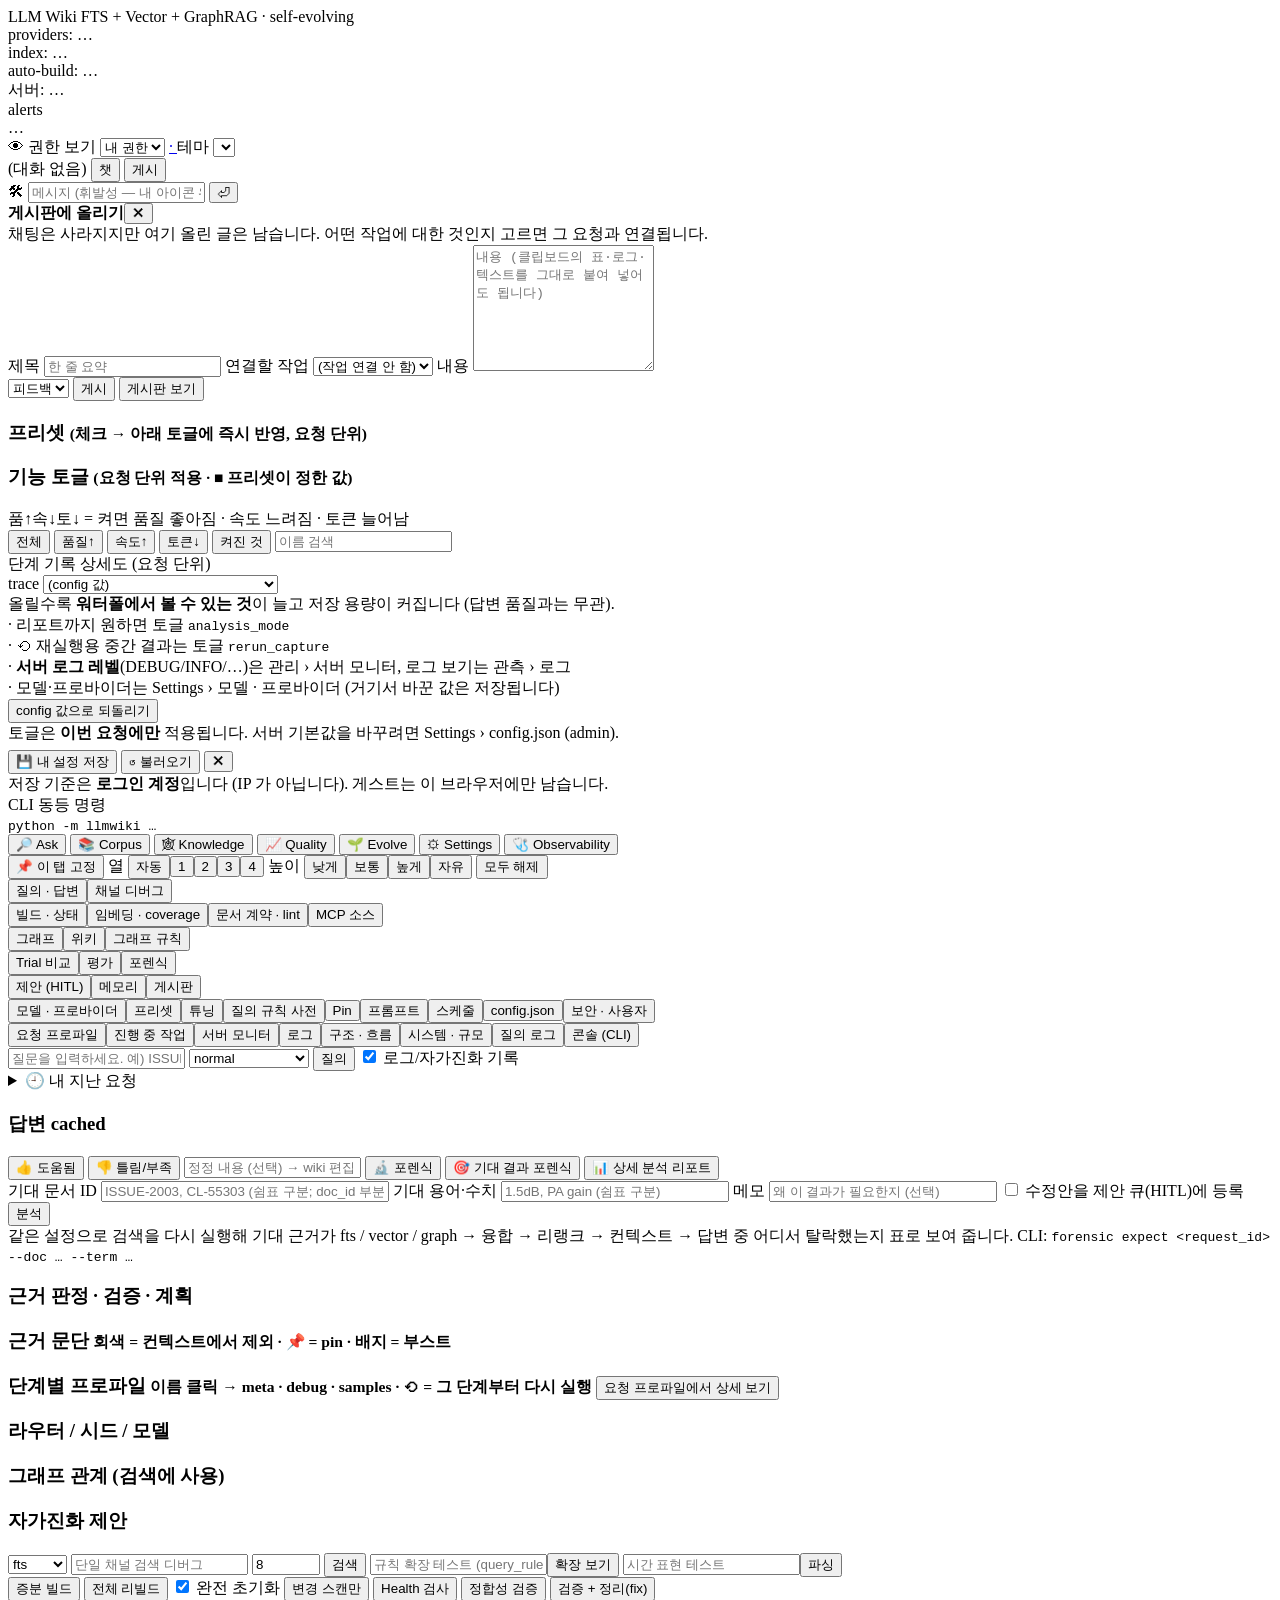
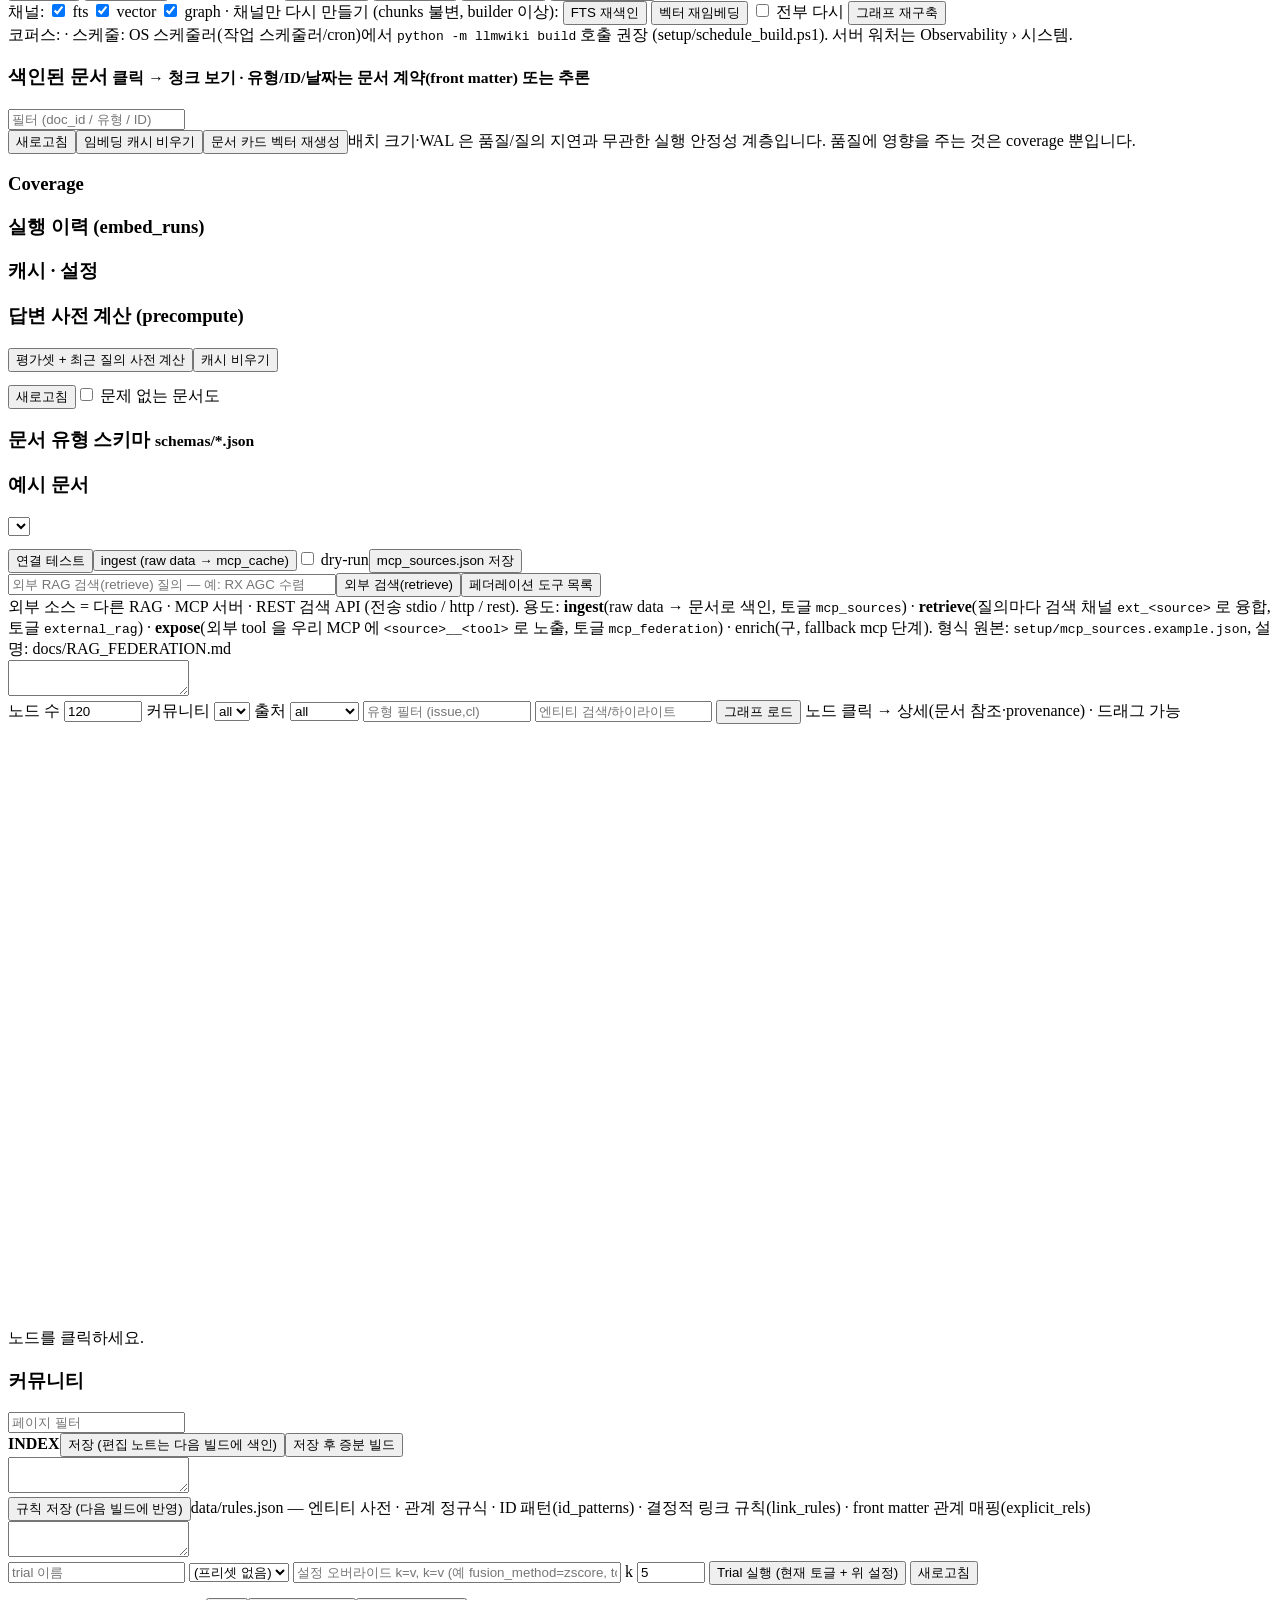
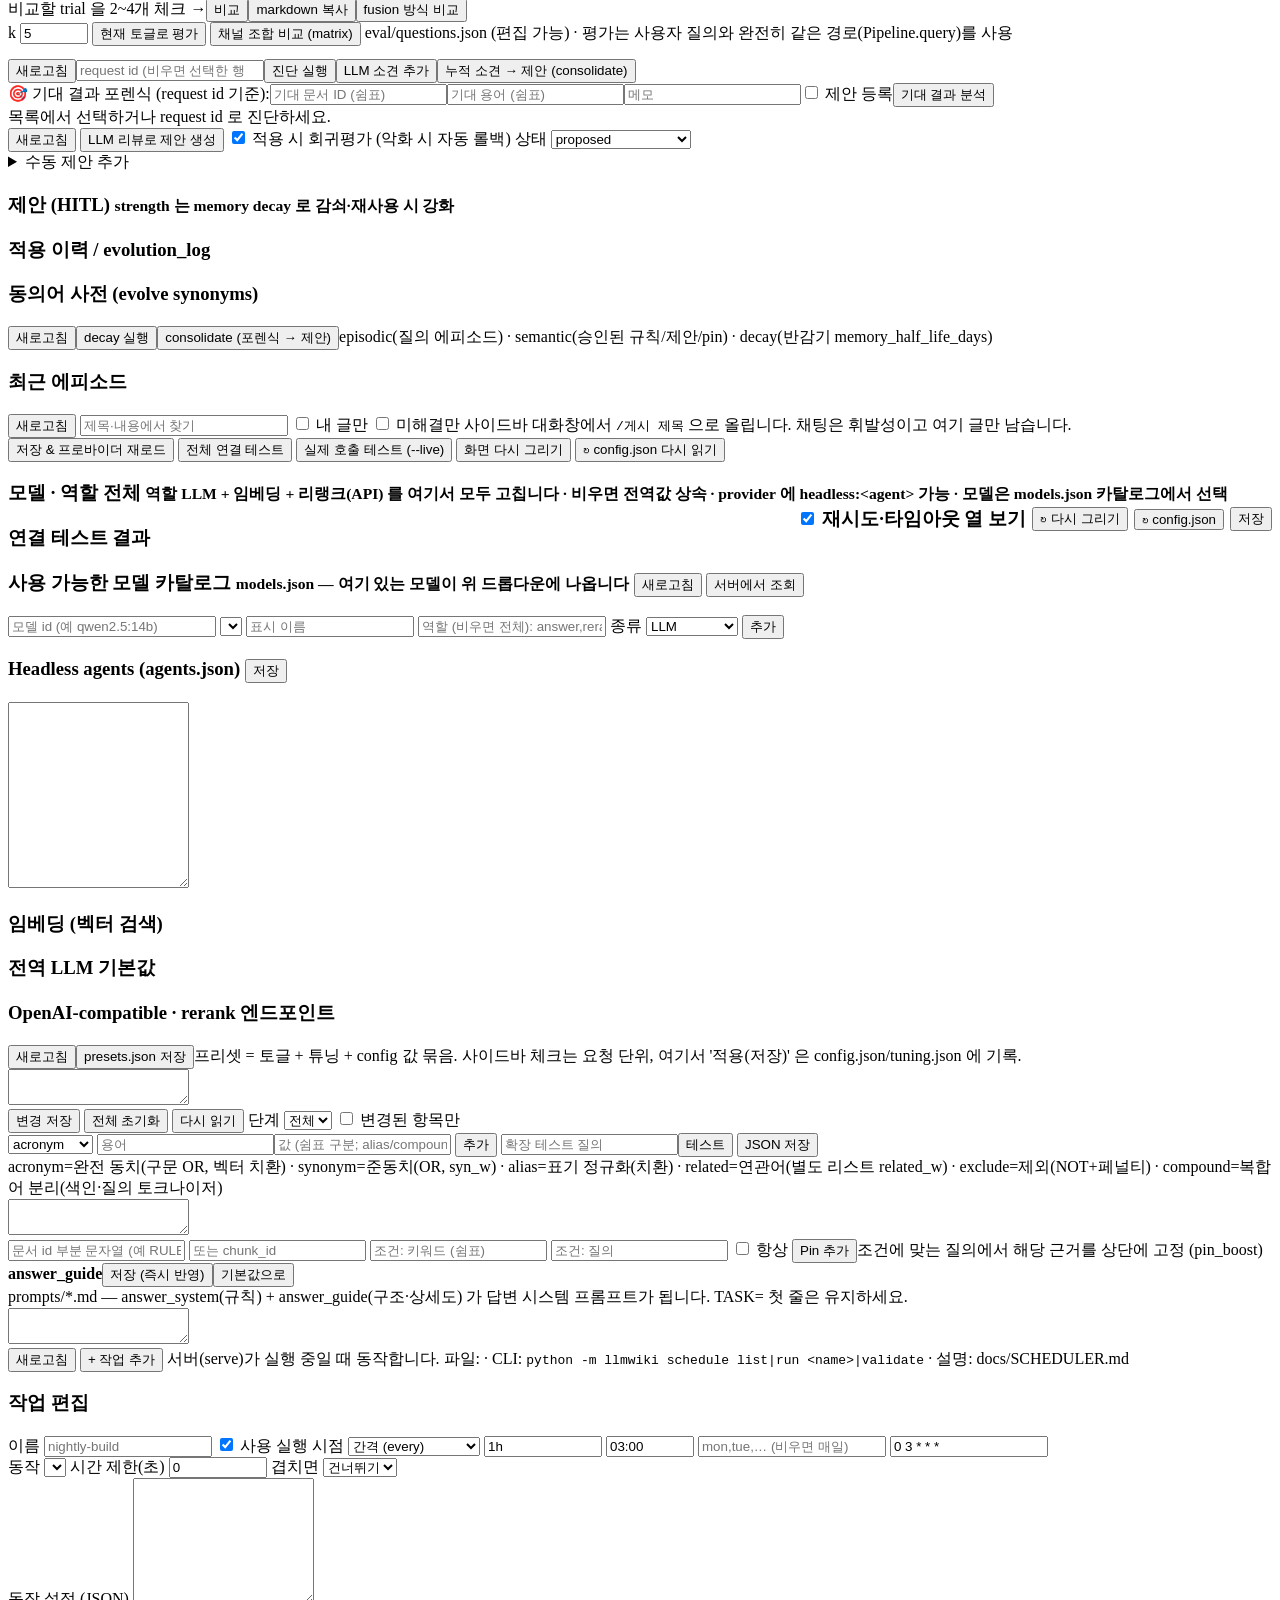
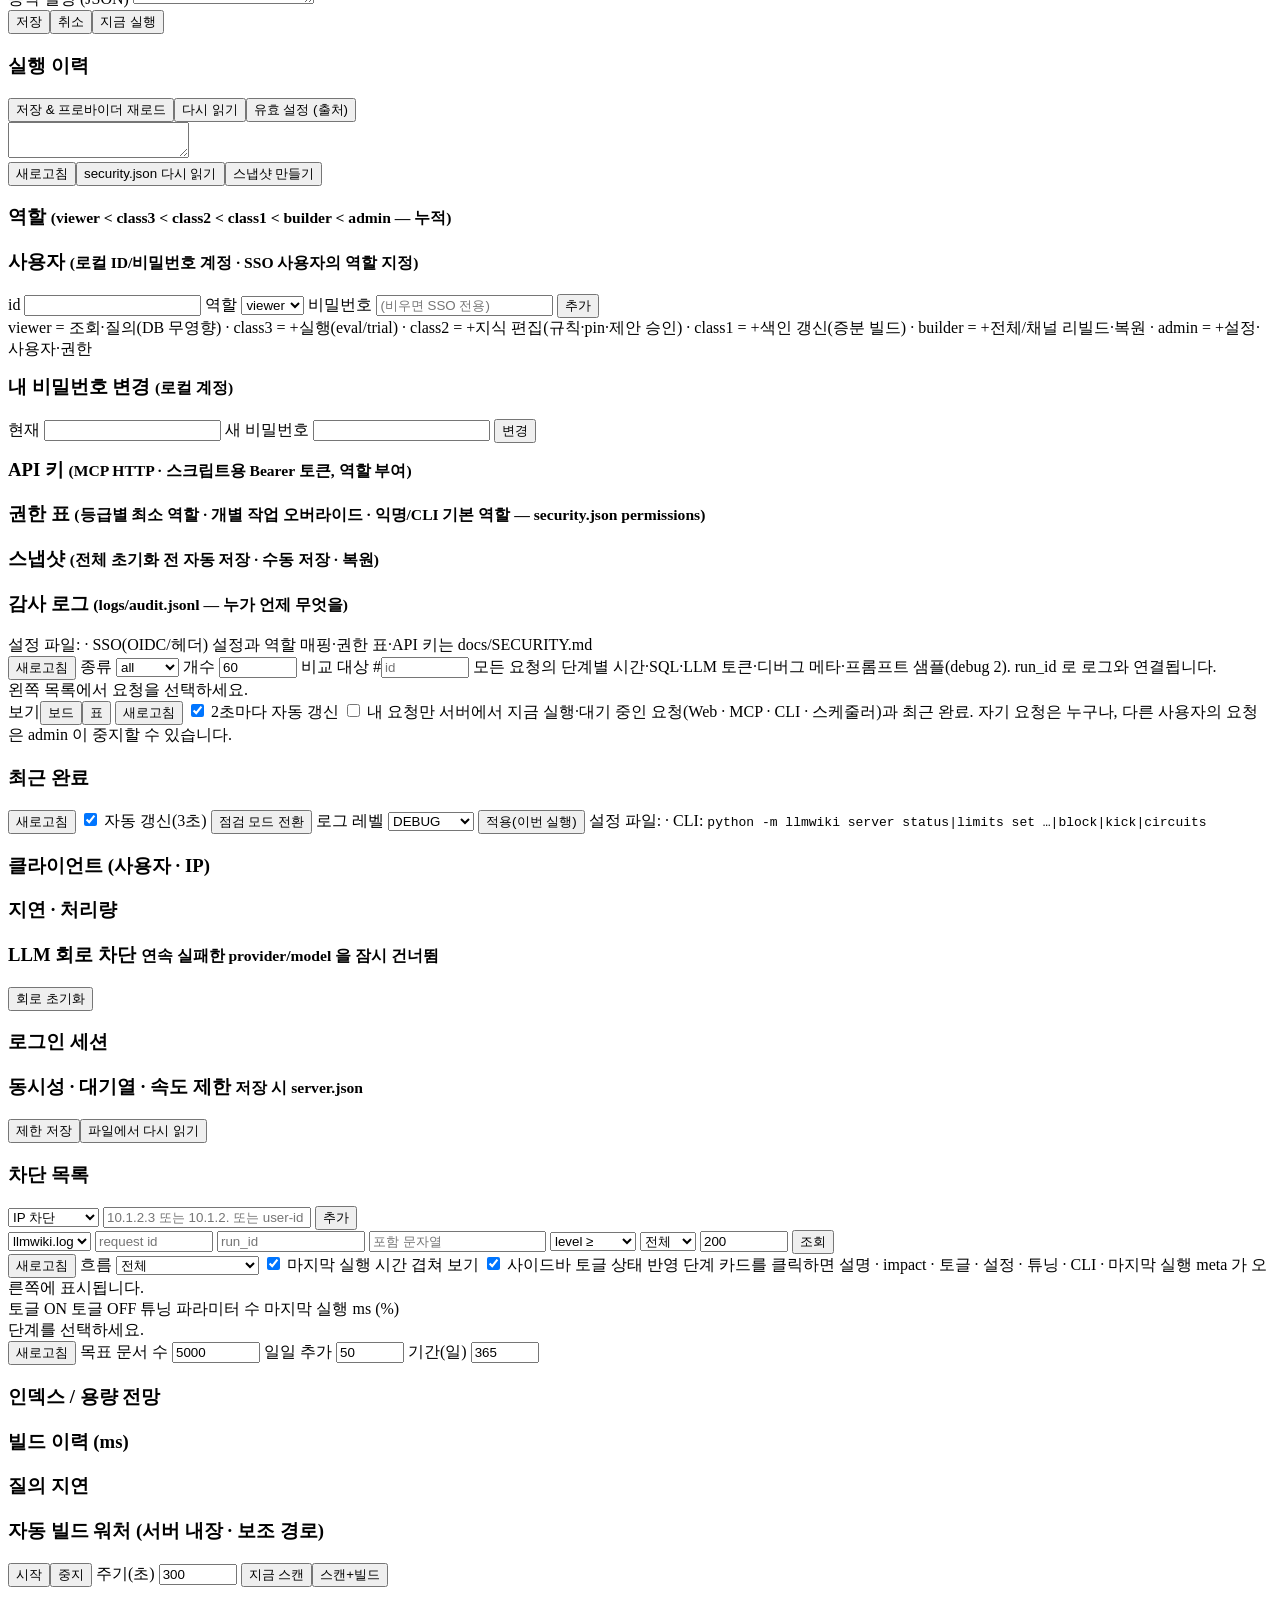
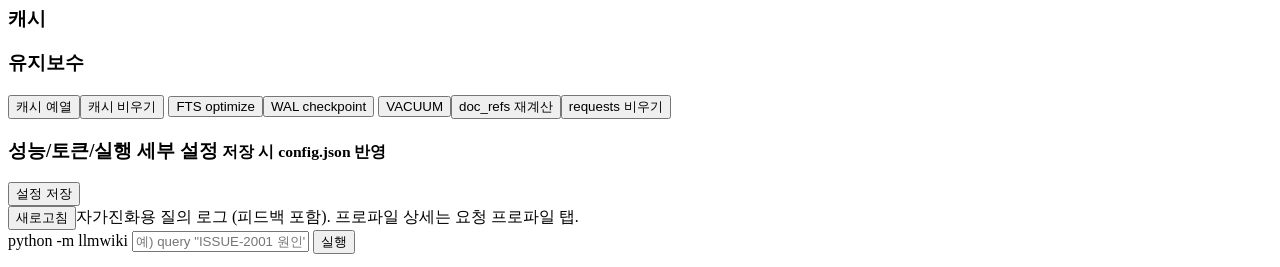
==== commit 47959df7: "협업 기능과 단계 재실행, 요청 이력·활동 상세 사람들이 실제로 쓰면서 필요해진 것들을 채웠다.  - 협업 채팅·게시판 (llmwiki/collab.py) - 워터폴에서 한 단계만" ====
--- a/llmwiki/web/static/index.html
+++ b/llmwiki/web/static/index.html
@@ -1,673 +1,766 @@
-<!doctype html>
-<html lang="ko">
-<head>
-<meta charset="utf-8">
-<title>LLM Wiki · FTS + Vector + GraphRAG (self-evolving)</title>
-<meta name="viewport" content="width=device-width, initial-scale=1">
-<link rel="stylesheet" href="/static/style.css">
-<link rel="stylesheet" href="/static/themes/dark.css">
-<link rel="stylesheet" href="/static/themes/high-contrast.css">
-<link rel="stylesheet" href="/static/themes/solarized.css">
-</head>
-<body>
-<header>
-  <div class="brand">LLM Wiki <span class="sub">FTS + Vector + GraphRAG · self-evolving</span></div>
-  <div id="provider-badge" class="badge">providers: …</div>
-  <div id="stats-badge" class="badge">index: …</div>
-  <div id="watch-badge" class="badge">auto-build: …</div>
-  <div id="server-badge" class="badge" title="서버 동시 실행/대기 — 클릭하면 서버 모니터">서버: …</div>
-  <div id="alert-badge" class="badge hidden" title="마지막 빌드 알림">alerts</div>
-  <div id="user-badge" class="badge" title="로그인 사용자 · 역할">…</div>
-  <label class="badge preview-pick" title="다른 권한에서 화면이 어떻게 보이는지 확인합니다. 권한을 낮추기만 하며, 해제하면 원래대로 돌아옵니다">👁 권한 보기
-    <select id="preview-role"><option value="">내 권한</option><option value="viewer">viewer</option><option value="class3">class3</option><option value="class2">class2</option><option value="class1">class1</option><option value="builder">builder</option></select>
-  </label>
-  <!-- 항상 보이는 서버 활동 표시기: 동시 실행 슬롯을 칸으로, 내 요청은 초록으로. 클릭하면 진행 중 작업 -->
-  <a id="hud" class="hud" href="#observability/activity" title="서버 활동 — 클릭하면 진행 중 작업">
-    <span class="hud-bars" id="hud-bars"></span>
-    <span class="hud-txt" id="hud-txt">·</span>
-  </a>
-  <label class="theme">테마 <select id="theme-select"></select></label>
-</header>
-
-<div class="layout">
-  <aside id="sidebar">
-    <h3>프리셋 <small>(체크 → 아래 토글에 즉시 반영, 요청 단위)</small></h3>
-    <div class="toggle-group" id="preset-box"></div>
-    <div id="preset-detail" class="preset-detail hidden"></div>
-    <h3>기능 토글 <small>(요청 단위 적용 · <span class="by-preset-legend">■</span> 프리셋이 정한 값)</small></h3>
-    <div id="toggle-groups"></div>
-    <div class="toggle-group"><div class="tg-title">Providers / 디버그 (요청 단위)</div>
-      <label title="이번 요청에만 쓸 LLM 프로바이더. (config) = config.json 값 그대로. auto = ANTHROPIC_API_KEY 있으면 anthropic → Ollama(모델 받아져 있을 때) → none(추출식). openai/headless 는 직접 선택.">LLM <select id="ov-llm"><option value="">(config)</option><option>auto</option><option>anthropic</option><option>openai</option><option>ollama</option><option>headless:opencode</option><option>mock</option><option>none</option></select></label>
-      <label title="이번 요청에만 쓸 answer 역할 모델명. 목록에서 고르거나 직접 입력. × 로 비우면 config 값. 저장은 Settings › 모델·프로바이더.">answer 모델 <span class="clearable"><input id="ov-answer-model" type="text" list="dl-llm-models" placeholder="(config)" style="width:150px"><button type="button" class="clr" data-clear="ov-answer-model" title="비우기 (config 값 사용)">×</button></span></label>
-      <label title="이번 요청에만 쓸 rerank 역할 모델명.">rerank 모델 <span class="clearable"><input id="ov-rerank-model" type="text" list="dl-llm-models" placeholder="(config)" style="width:150px"><button type="button" class="clr" data-clear="ov-rerank-model" title="비우기 (config 값 사용)">×</button></span></label>
-      <label>Embed <select id="ov-embed"><option value="">(config)</option><option>auto</option><option>hash</option><option>voyage</option><option>openai</option><option>ollama</option><option>st</option></select></label>
-      <label>top_k <input id="ov-k" type="number" min="1" max="30" placeholder="8" style="width:60px"></label>
-      <label>debug <select id="ov-debug"><option value="">(config)</option><option value="0">0 요약</option><option value="1">1 디버그</option><option value="2">2 프롬프트 샘플</option></select></label>
-      <datalist id="dl-llm-models"></datalist>
-    </div>
-    <div class="toggle-group">
-      <button id="btn-reset-toggles" class="secondary">config 값으로 되돌리기</button>
-      <div class="muted small">토글은 <b>이번 요청에만</b> 적용됩니다. 서버 기본값을 바꾸려면 Settings › config.json (admin).</div>
-      <div class="row" style="margin-top:6px">
-        <button id="btn-profile-save" class="secondary mini" title="지금의 토글·프리셋·모델 오버라이드·테마·고정 탭을 내 계정에 저장합니다 (서버 설정은 바뀌지 않습니다)">💾 내 설정 저장</button>
-        <button id="btn-profile-load" class="secondary mini" title="저장해 둔 내 설정을 불러옵니다">↺ 불러오기</button>
-        <button id="btn-profile-reset" class="secondary mini" title="저장한 내 설정을 지웁니다">✕</button>
-      </div>
-      <div id="profile-msg" class="muted small"></div>
-    </div>
-    <div class="cli-hint"><div class="tg-title">CLI 동등 명령</div><code id="cli-equiv">python -m llmwiki …</code></div>
-  </aside>
-
-  <main>
-    <nav class="groups">
-      <button data-group="ask" class="active">🔎 Ask</button>
-      <button data-group="corpus">📚 Corpus</button>
-      <button data-group="knowledge">🕸 Knowledge</button>
-      <button data-group="quality">📈 Quality</button>
-      <button data-group="evolve">🌱 Evolve</button>
-      <button data-group="settings">⚙ Settings</button>
-      <button data-group="observability">🩺 Observability</button>
-    </nav>
-    <div class="pin-bar">
-      <button id="btn-pin-tab" class="mini secondary" title="지금 보고 있는 탭을 아래에 고정합니다. 고정하면 다른 탭으로 이동해도 계속 보입니다 (서버 모니터·로그를 켜 두고 질의하기)">📌 이 탭 고정</button>
-      <span class="pin-seg" id="pin-cols" title="고정한 탭을 몇 열로 늘어놓을지 고릅니다. 자동은 창 너비에 맞춰 늘어납니다">
-        <span class="seg-label">열</span>
-        <button data-cols="auto" class="active">자동</button><button data-cols="1">1</button><button data-cols="2">2</button><button data-cols="3">3</button><button data-cols="4">4</button>
-      </span>
-      <span class="pin-seg" id="pin-height" title="고정 패널 하나의 높이. 낮게 잡으면 여러 개를 한눈에 봅니다">
-        <span class="seg-label">높이</span>
-        <button data-h="s">낮게</button><button data-h="m" class="active">보통</button><button data-h="l">높게</button><button data-h="auto">자유</button>
-      </span>
-      <span id="tabpin-list" class="pin-list"></span>
-      <button id="btn-pin-clear" class="mini secondary hidden" title="고정한 탭을 모두 해제합니다">모두 해제</button>
-    </div>
-    <nav class="tabs" data-group="ask"><button data-tab="query" class="active">질의 · 답변</button><button data-tab="search">채널 디버그</button></nav>
-    <nav class="tabs hidden" data-group="corpus"><button data-tab="build">빌드 · 상태</button><button data-tab="embed">임베딩 · coverage</button><button data-tab="contract">문서 계약 · lint</button><button data-tab="sources">MCP 소스</button></nav>
-    <nav class="tabs hidden" data-group="knowledge"><button data-tab="graph">그래프</button><button data-tab="wiki">위키</button><button data-tab="rules">그래프 규칙</button></nav>
-    <nav class="tabs hidden" data-group="quality"><button data-tab="trials">Trial 비교</button><button data-tab="eval">평가</button><button data-tab="forensics">포렌식</button></nav>
-    <nav class="tabs hidden" data-group="evolve"><button data-tab="evolve">제안 (HITL)</button><button data-tab="memory">메모리</button></nav>
-    <nav class="tabs hidden" data-group="settings"><button data-tab="models">모델 · 프로바이더</button><button data-tab="presets">프리셋</button><button data-tab="tuning">튜닝</button><button data-tab="qrules">질의 규칙 사전</button><button data-tab="pins">Pin</button><button data-tab="prompts">프롬프트</button><button data-tab="schedule">스케줄</button><button data-tab="config">config.json</button><button data-tab="security">보안 · 사용자</button></nav>
-    <nav class="tabs hidden" data-group="observability"><button data-tab="requests">요청 프로파일</button><button data-tab="activity">진행 중 작업</button><button data-tab="server">서버 모니터</button><button data-tab="logs">로그</button><button data-tab="arch">구조 · 흐름</button><button data-tab="system">시스템 · 규모</button><button data-tab="qlog">질의 로그</button><button data-tab="console">콘솔 (CLI)</button></nav>
-
-    <!-- ================= ASK ================= -->
-    <section id="tab-query" class="tab active">
-      <div class="row">
-        <input id="q" type="text" placeholder="질문을 입력하세요. 예) ISSUE-2001 의 원인과 수정 CL 은?  ·  지난주 리뷰한 CL  ·  HW rev B1 t_setup" />
-        <select id="q-mode" title="fast=speed 프리셋 · deep=deep_research 프리셋(확장·fallback 최대)"><option value="">normal</option><option value="fast">fast</option><option value="deep">deep (심층 조사)</option></select>
-        <button id="btn-query">질의</button>
-        <label class="inline"><input type="checkbox" id="q-log" checked> 로그/자가진화 기록</label>
-      </div>
-      <div class="samples" id="samples"></div>
-      <!-- 지금 서버에서 실행·대기 중인 요청 한 줄 요약 (질의하면서 서버 상태를 같이 본다) -->
-      <div id="q-queue" class="queue-strip hidden"></div>
-      <div id="q-live" class="live hidden"></div>
-      <div id="query-out" class="hidden">
-        <div class="statrow" id="q-stats"></div>
-        <div id="q-banner" class="banner hidden"></div>
-        <div class="cols">
-          <div class="col">
-            <h3>답변 <span id="answer-mode" class="pill"></span> <span id="answer-ms" class="pill"></span> <span id="answer-cached" class="pill hidden">cached</span> <span id="answer-ground" class="pill"></span></h3>
-            <div id="q-llm-report" class="banner warn hidden"></div>
-            <div id="answer" class="answer"></div>
-            <div class="feedback">
-              <button class="secondary" data-fb="1">👍 도움됨</button>
-              <button class="secondary" data-fb="-1">👎 틀림/부족</button>
-              <input id="fb-note" type="text" placeholder="정정 내용 (선택) → wiki 편집 노트 제안으로 저장">
-              <button class="secondary mini" id="btn-q-forensic">🔬 포렌식</button>
-              <button class="secondary mini" id="btn-q-expect" title="답변에 있어야 했던 문서/용어를 알려주면 어느 단계에서 빠졌는지 추적합니다">🎯 기대 결과 포렌식</button>
-              <button class="secondary mini" id="btn-q-analysis" title="모든 단계의 결과·설정·품질/속도/토큰 렌즈 소견을 한 장의 마크다운으로 (LLM 에게 그대로 넘길 수 있음). 사이드바 토글 analysis_mode 를 켜고 질의하면 debug·프롬프트 샘플까지 포함">📊 상세 분석 리포트</button>
-              <span id="fb-result" class="muted"></span>
-            </div>
-            <div id="q-expect-form" class="form hidden">
-              <label>기대 문서 ID <input id="qe-docs" type="text" placeholder="ISSUE-2003, CL-55303 (쉼표 구분; doc_id 부분 문자열도 가능)" style="min-width:280px"></label>
-              <label>기대 용어·수치 <input id="qe-terms" type="text" placeholder="1.5dB, PA gain (쉼표 구분)" style="min-width:220px"></label>
-              <label>메모 <input id="qe-note" type="text" placeholder="왜 이 결과가 필요한지 (선택)" style="min-width:220px"></label>
-              <label class="inline"><input type="checkbox" id="qe-propose"> 수정안을 제안 큐(HITL)에 등록</label>
-              <button class="mini" id="btn-q-expect-run">분석</button>
-              <div class="muted small">같은 설정으로 검색을 다시 실행해 기대 근거가 fts / vector / graph → 융합 → 리랭크 → 컨텍스트 → 답변 중 어디서 탈락했는지 표로 보여 줍니다. CLI: <code>forensic expect &lt;request_id&gt; --doc … --term …</code></div>
-            </div>
-            <div id="q-expect-out" class="small hidden"></div>
-            <div id="q-analysis" class="small hidden"></div>
-            <div id="q-forensic" class="small hidden"></div>
-            <h3>근거 판정 · 검증 · 계획</h3>
-            <div id="q-evidence" class="kv"></div>
-            <h3>근거 문단 <small class="muted">회색 = 컨텍스트에서 제외 · 📌 = pin · 배지 = 부스트</small></h3>
-            <div id="hits"></div>
-          </div>
-          <div class="col">
-            <h3>단계별 프로파일 <small class="muted">이름 클릭 → meta · debug · samples</small> <button class="mini" id="btn-q-inspect">요청 프로파일에서 상세 보기</button></h3>
-            <div id="trace"></div>
-            <h3>라우터 / 시드 / 모델</h3>
-            <div id="route" class="kv"></div>
-            <h3>그래프 관계 (검색에 사용)</h3>
-            <div id="graph-rels" class="small"></div>
-            <h3>자가진화 제안</h3>
-            <div id="q-proposals" class="small muted"></div>
-          </div>
-        </div>
-      </div>
-    </section>
-
-    <section id="tab-search" class="tab">
-      <div class="row">
-        <select id="s-channel"><option value="fts">fts</option><option value="vector">vector</option><option value="graph">graph</option></select>
-        <input id="s-q" type="text" placeholder="단일 채널 검색 디버그">
-        <input id="s-k" type="number" value="8" style="width:60px">
-        <button id="btn-search">검색</button>
-        <input id="rules-test-q" type="text" placeholder="규칙 확장 테스트 (query_rules)" style="max-width:280px"><button id="btn-rules-test" class="secondary">확장 보기</button>
-        <input id="time-test-q" type="text" placeholder="시간 표현 테스트" style="max-width:200px"><button id="btn-time-test" class="secondary">파싱</button>
-      </div>
-      <div id="search-out"></div>
-      <div id="search-trace"></div>
-    </section>
-
-    <!-- ================= CORPUS ================= -->
-    <section id="tab-build" class="tab">
-      <div class="row">
-        <button id="btn-build">증분 빌드</button>
-        <button id="btn-build-full" class="danger">전체 리빌드</button>
-        <label class="inline" title="색인 테이블을 비우고 처음부터 다시 만듭니다. 질의 로그·제안·동의어·위키 편집 노트는 보존"><input type="checkbox" id="build-reset" checked> 완전 초기화</label>
-        <button id="btn-scan" class="secondary" title="파일을 읽지 않고 stat 만으로 변경 여부 확인">변경 스캔만</button>
-        <button id="btn-health" class="secondary">Health 검사</button>
-        <button id="btn-verify" class="secondary">정합성 검증</button>
-        <button id="btn-verify-fix" class="secondary">검증 + 정리(fix)</button>
-        <span id="scan-result" class="muted small"></span>
-      </div>
-      <div class="row" id="build-channels">
-        <span class="muted small" title="일반 빌드에서 처리할 채널 (끄면 그 단계는 skipped). 세 채널은 chunks 만 읽으므로 서로 독립">채널:</span>
-        <label class="inline"><input type="checkbox" id="bc-fts" checked> fts</label>
-        <label class="inline"><input type="checkbox" id="bc-vector" checked> vector</label>
-        <label class="inline"><input type="checkbox" id="bc-graph" checked> graph</label>
-        <span class="muted small">· 채널만 다시 만들기 (chunks 불변, builder 이상):</span>
-        <button class="secondary mini" data-channel="fts" title="chunks_fts 를 전부 다시 씀 (토크나이저·복합어·메타 토큰 변경 후). 임베딩·그래프 불변">FTS 재색인</button>
-        <button class="secondary mini" data-channel="vector" title="임베딩 없는 청크만 임베딩 (전부 다시는 아래 체크). FTS·그래프 불변">벡터 재임베딩</button>
-        <label class="inline"><input type="checkbox" id="bc-vector-full"> 전부 다시</label>
-        <button class="secondary mini" data-channel="graph" title="그래프 테이블을 비우고 전체 청크에서 재추출 + 커뮤니티 + 위키. FTS·임베딩 불변">그래프 재구축</button>
-      </div>
-      <div class="muted small">코퍼스: <code id="corpus-dirs"></code> · 스케줄: OS 스케줄러(작업 스케줄러/cron)에서 <code>python -m llmwiki build</code> 호출 권장 (setup/schedule_build.ps1). 서버 워처는 Observability › 시스템.</div>
-      <div id="build-status" class="statrow"></div>
-      <!-- 다른 곳(CLI·스케줄러·다른 사용자)에서 돌고 있는 작업도 여기서 보인다 (2026-09-15) -->
-      <div id="build-external" class="hidden"></div>
-      <div id="build-alerts"></div>
-      <div id="build-live" class="live hidden"></div>
-      <pre id="build-log" class="log"></pre>
-      <div id="build-result"></div>
-      <div id="build-trace"></div>
-      <div id="health-out"></div>
-      <div id="verify-out"></div>
-      <h3>색인된 문서 <small class="muted">클릭 → 청크 보기 · 유형/ID/날짜는 문서 계약(front matter) 또는 추론</small></h3>
-      <div class="row"><input id="docs-filter" type="text" placeholder="필터 (doc_id / 유형 / ID)" style="max-width:320px"><span id="docs-count" class="muted small"></span></div>
-      <div id="docs"></div>
-    </section>
-
-    <section id="tab-embed" class="tab">
-      <div class="row"><button id="btn-embed-refresh" class="secondary">새로고침</button><button id="btn-embed-cache-clear" class="secondary">임베딩 캐시 비우기</button><button id="btn-docvec" class="secondary">문서 카드 벡터 재생성</button><span class="muted small">배치 크기·WAL 은 품질/질의 지연과 무관한 실행 안정성 계층입니다. 품질에 영향을 주는 것은 coverage 뿐입니다.</span></div>
-      <div id="embed-progress"></div>
-      <div class="cols"><div class="col"><h3>Coverage</h3><div id="embed-cov"></div></div><div class="col"><h3>실행 이력 (embed_runs)</h3><div id="embed-runs"></div><h3>캐시 · 설정</h3><div id="embed-cfg" class="kv"></div></div></div>
-      <h3>답변 사전 계산 (precompute)</h3>
-      <div class="row"><button id="btn-pc-run" class="secondary">평가셋 + 최근 질의 사전 계산</button><button id="btn-pc-clear" class="secondary">캐시 비우기</button><span id="pc-status" class="muted small"></span></div>
-      <pre id="pc-log" class="log" style="max-height:120px"></pre>
-    </section>
-
-    <section id="tab-contract" class="tab">
-      <div class="row"><button id="btn-lint-refresh" class="secondary">새로고침</button><label class="inline"><input type="checkbox" id="lint-all"> 문제 없는 문서도</label><span id="lint-summary" class="muted small"></span></div>
-      <div class="cols">
-        <div class="col wide"><div id="lint-table"></div></div>
-        <div class="col"><h3>문서 유형 스키마 <small class="muted">schemas/*.json</small></h3><div id="schema-types"></div><h3>예시 문서</h3><select id="schema-example-type"></select><pre id="schema-example" class="pre" style="max-height:420px"></pre></div>
-      </div>
-    </section>
-
-    <section id="tab-sources" class="tab">
-      <div class="row"><button id="btn-src-test" class="secondary">연결 테스트</button><button id="btn-src-ingest">ingest (raw data → mcp_cache)</button><label class="inline"><input type="checkbox" id="src-dry"> dry-run</label><button id="btn-src-save" class="secondary">mcp_sources.json 저장</button><span id="src-msg" class="muted small"></span></div>
-      <div class="row"><input id="src-q" placeholder="외부 RAG 검색(retrieve) 질의 — 예: RX AGC 수렴" style="min-width:320px"><button id="btn-src-retrieve" class="secondary">외부 검색(retrieve)</button><button id="btn-src-federated" class="secondary">페더레이션 도구 목록</button></div>
-      <div class="muted small">외부 소스 = 다른 RAG · MCP 서버 · REST 검색 API (전송 stdio / http / rest). 용도: <b>ingest</b>(raw data → 문서로 색인, 토글 <code>mcp_sources</code>) · <b>retrieve</b>(질의마다 검색 채널 <code>ext_&lt;source&gt;</code> 로 융합, 토글 <code>external_rag</code>) · <b>expose</b>(외부 tool 을 우리 MCP 에 <code>&lt;source&gt;__&lt;tool&gt;</code> 로 노출, 토글 <code>mcp_federation</code>) · enrich(구, fallback mcp 단계). 형식 원본: <code>setup/mcp_sources.example.json</code>, 설명: docs/RAG_FEDERATION.md</div>
-      <div id="src-out" class="small"></div>
-      <textarea id="src-json" spellcheck="false"></textarea>
-    </section>
-
-    <!-- ================= KNOWLEDGE ================= -->
-    <section id="tab-graph" class="tab">
-      <div class="row">
-        <label>노드 수 <input id="g-limit" type="number" value="120" style="width:70px"></label>
-        <label>커뮤니티 <select id="g-comm"><option value="all">all</option></select></label>
-        <label>출처 <select id="g-prov"><option value="">all</option><option>explicit</option><option>rule</option><option>human</option><option>llm</option><option>cooccur</option></select></label>
-        <input id="g-types" type="text" placeholder="유형 필터 (issue,cl)" style="max-width:160px">
-        <input id="g-find" type="text" placeholder="엔티티 검색/하이라이트">
-        <button id="btn-graph">그래프 로드</button>
-        <span class="muted">노드 클릭 → 상세(문서 참조·provenance) · 드래그 가능</span>
-      </div>
-      <div id="g-prov-counts" class="muted small"></div>
-      <div class="cols">
-        <div class="col wide"><canvas id="gcanvas" width="900" height="600"></canvas><div id="g-legend" class="legend"></div></div>
-        <div class="col"><div id="g-detail" class="small">노드를 클릭하세요.</div><h3>커뮤니티</h3><div id="g-comms" class="small"></div></div>
-      </div>
-    </section>
-
-    <section id="tab-wiki" class="tab">
-      <div class="cols">
-        <div class="col narrow"><input id="w-filter" type="text" placeholder="페이지 필터"><div id="w-list" class="list"></div></div>
-        <div class="col wide">
-          <div class="row"><strong id="w-name">INDEX</strong><button id="btn-w-save" class="secondary">저장 (편집 노트는 다음 빌드에 색인)</button><button id="btn-w-rebuild" class="secondary">저장 후 증분 빌드</button></div>
-          <textarea id="w-content" spellcheck="false"></textarea>
-        </div>
-      </div>
-    </section>
-
-    <section id="tab-rules" class="tab">
-      <div class="row"><button id="btn-rules-save" class="secondary">규칙 저장 (다음 빌드에 반영)</button><span class="muted small">data/rules.json — 엔티티 사전 · 관계 정규식 · ID 패턴(id_patterns) · 결정적 링크 규칙(link_rules) · front matter 관계 매핑(explicit_rels)</span></div>
-      <textarea id="rules-json" spellcheck="false"></textarea>
-    </section>
-
-    <!-- ================= QUALITY ================= -->
-    <section id="tab-trials" class="tab">
-      <div class="row">
-        <input id="tr-name" type="text" placeholder="trial 이름" style="max-width:180px">
-        <select id="tr-preset"><option value="">(프리셋 없음)</option></select>
-        <input id="tr-sets" type="text" placeholder="설정 오버라이드 k=v, k=v (예 fusion_method=zscore, top_k_final=10)" style="min-width:320px">
-        <label>k <input id="tr-k" type="number" value="5" style="width:60px"></label>
-        <button id="btn-tr-run">Trial 실행 (현재 토글 + 위 설정)</button>
-        <button id="btn-tr-refresh" class="secondary">새로고침</button>
-      </div>
-      <pre id="tr-log" class="log" style="max-height:100px"></pre>
-      <div class="row"><span class="muted small">비교할 trial 을 2~4개 체크 →</span><button id="btn-tr-compare" class="secondary">비교</button><button id="btn-tr-md" class="secondary">markdown 복사</button><button id="btn-fusion-compare" class="secondary" title="평가셋을 fusion 방식별로 실행">fusion 방식 비교</button></div>
-      <div id="tr-list"></div>
-      <div id="tr-compare"></div>
-    </section>
-
-    <section id="tab-eval" class="tab">
-      <div class="row">
-        <label>k <input id="e-k" type="number" value="5" style="width:60px"></label>
-        <button id="btn-eval">현재 토글로 평가</button>
-        <button id="btn-eval-matrix">채널 조합 비교 (matrix)</button>
-        <span class="muted">eval/questions.json (편집 가능) · 평가는 사용자 질의와 완전히 같은 경로(Pipeline.query)를 사용</span>
-      </div>
-      <pre id="eval-log" class="log"></pre>
-      <div id="eval-out"></div>
-    </section>
-
-    <section id="tab-forensics" class="tab">
-      <div class="row"><button id="btn-fx-refresh" class="secondary">새로고침</button><input id="fx-req" type="number" placeholder="request id (비우면 선택한 행)" title="비워 두면 아래 목록에서 고른 행, 없으면 마지막 질의를 씁니다" style="width:180px"><button id="btn-fx-run" class="secondary" title="그 요청의 검색·근거·답변을 같은 설정으로 다시 돌려 어디가 문제였는지 진단합니다">진단 실행</button><button id="btn-fx-llm" class="secondary">LLM 소견 추가</button><button id="btn-fx-consolidate" class="secondary">누적 소견 → 제안 (consolidate)</button></div>
-      <div class="row"><span class="muted small">🎯 기대 결과 포렌식 (request id 기준):</span><input id="fx-docs" type="text" placeholder="기대 문서 ID (쉼표)" style="max-width:220px"><input id="fx-terms" type="text" placeholder="기대 용어 (쉼표)" style="max-width:200px"><input id="fx-note" type="text" placeholder="메모" style="max-width:200px"><label class="inline"><input type="checkbox" id="fx-propose"> 제안 등록</label><button id="btn-fx-expect" class="secondary">기대 결과 분석</button></div>
-      <div id="fx-summary" class="statrow"></div>
-      <div class="cols"><div class="col narrow-wide"><div id="fx-list"></div></div><div class="col wide"><div id="fx-detail" class="muted">목록에서 선택하거나 request id 로 진단하세요.</div></div></div>
-    </section>
-
-    <!-- ================= EVOLVE ================= -->
-    <section id="tab-evolve" class="tab">
-      <div class="row">
-        <button id="btn-ev-refresh" class="secondary">새로고침</button>
-        <button id="btn-ev-review">LLM 리뷰로 제안 생성</button>
-        <label class="inline"><input type="checkbox" id="ev-eval" checked> 적용 시 회귀평가 (악화 시 자동 롤백)</label>
-        <label>상태 <select id="ev-status"><option value="proposed">proposed</option><option value="applied">applied</option><option value="archived">archived</option><option value="rejected">rejected</option><option value="rejected_regression">rejected_regression</option><option value="failed">failed</option></select></label>
-        <span id="ev-summary" class="muted"></span>
-      </div>
-      <div class="row">
-        <details><summary>수동 제안 추가</summary>
-          <div class="row">
-            <select id="mp-kind"><option>synonym</option><option>alias</option><option>entity</option><option>relation</option><option>wiki_note</option><option>query_rule</option><option>corpus_gap</option><option>chunk_params</option></select>
-            <input id="mp-payload" type="text" style="width:420px" placeholder='payload JSON 예) {"term":"캐파","expansion":"생산능력"}'>
-            <input id="mp-reason" type="text" placeholder="이유">
-            <button id="btn-mp-add" class="secondary">추가</button>
-          </div>
-        </details>
-      </div>
-      <h3>제안 (HITL) <small class="muted">strength 는 memory decay 로 감쇠·재사용 시 강화</small></h3>
-      <div id="ev-pending"></div>
-      <h3>적용 이력 / evolution_log</h3>
-      <div id="ev-log" class="small"></div>
-      <h3>동의어 사전 (evolve synonyms)</h3>
-      <div id="ev-syn" class="small"></div>
-    </section>
-
-    <section id="tab-memory" class="tab">
-      <div class="row"><button id="btn-mem-refresh" class="secondary">새로고침</button><button id="btn-mem-decay" class="secondary">decay 실행</button><button id="btn-mem-consolidate" class="secondary">consolidate (포렌식 → 제안)</button><span class="muted small">episodic(질의 에피소드) · semantic(승인된 규칙/제안/pin) · decay(반감기 memory_half_life_days)</span></div>
-      <div id="mem-status" class="statrow"></div>
-      <h3>최근 에피소드</h3>
-      <div id="mem-episodes"></div>
-    </section>
-
-    <!-- ================= SETTINGS ================= -->
-    <section id="tab-models" class="tab">
-      <div class="row">
-        <button id="btn-models-save">저장 &amp; 프로바이더 재로드</button>
-        <button id="btn-models-test" class="secondary">전체 연결 테스트</button>
-        <button id="btn-models-test-live" class="secondary" title="ping 외에 역할별 provider/model 당 실제 완성 호출 1회 — PAT 권한·헤더·모델명·headless 실행까지 확인 (토큰 소량 소비)">실제 호출 테스트 (--live)</button>
-        <button id="btn-models-reload" class="secondary">다시 읽기</button>
-        <span id="models-msg" class="muted small"></span>
-      </div>
-      <div class="cols">
-        <div class="col">
-          <h3>임베딩 (벡터 검색)</h3>
-          <div class="form" id="embed-form"></div>
-          <h3>전역 LLM 기본값</h3>
-          <div class="form" id="llm-form"></div>
-          <h3>OpenAI-compatible · rerank 엔드포인트</h3>
-          <div class="form" id="endpoint-form"></div>
-          <div class="muted small" id="models-note"></div>
-        </div>
-        <div class="col wide">
-          <h3>역할별 LLM <small class="muted">비우면 전역값 상속 · provider 에 headless:&lt;agent&gt; 지정 가능 · 모델은 models.json 카탈로그에서 선택</small>
-            <label class="inline" style="float:right"><input type="checkbox" id="roles-show-policy"> 재시도·타임아웃 열 보기</label></h3>
-          <div id="roles-table"></div>
-          <h3>연결 테스트 결과</h3>
-          <div id="models-test" class="small"></div>
-          <h3>사용 가능한 모델 카탈로그 <small class="muted">models.json — 여기 있는 모델이 위 드롭다운에 나옵니다</small>
-            <button class="mini secondary" id="btn-cat-refresh">새로고침</button>
-            <button class="mini secondary" id="btn-cat-discover" title="Ollama·OpenAI 호환 서버가 실제로 제공하는 모델을 조회합니다">서버에서 조회</button>
-          </h3>
-          <div class="row">
-            <input id="cat-id" type="text" placeholder="모델 id (예 qwen2.5:14b)" style="width:200px">
-            <select id="cat-provider"></select>
-            <input id="cat-label" type="text" placeholder="표시 이름" style="width:160px">
-            <input id="cat-roles" type="text" placeholder="역할 (비우면 전체): answer,rerank" style="width:180px">
-            <label class="inline"><input type="checkbox" id="cat-embed"> 임베딩</label>
-            <button class="mini" id="btn-cat-add">추가</button>
-          </div>
-          <div id="cat-table"></div>
-          <div id="cat-discover" class="small"></div>
-          <h3>Headless agents (agents.json) <button class="mini secondary" id="btn-agents-save">저장</button></h3>
-          <textarea id="agents-json" spellcheck="false" style="min-height:180px"></textarea>
-        </div>
-      </div>
-    </section>
-
-    <section id="tab-presets" class="tab">
-      <div class="row"><button id="btn-preset-refresh" class="secondary">새로고침</button><button id="btn-preset-save" class="secondary">presets.json 저장</button><span class="muted small">프리셋 = 토글 + 튜닝 + config 값 묶음. 사이드바 체크는 요청 단위, 여기서 '적용(저장)' 은 config.json/tuning.json 에 기록.</span></div>
-      <div id="preset-cards"></div>
-      <div id="preset-diff"></div>
-      <textarea id="presets-json" spellcheck="false"></textarea>
-    </section>
-
-    <section id="tab-tuning" class="tab">
-      <div class="row">
-        <button id="btn-tuning-save">변경 저장</button>
-        <button id="btn-tuning-reset" class="secondary">전체 초기화</button>
-        <button id="btn-tuning-reload" class="secondary">다시 읽기</button>
-        <label>단계 <select id="tuning-stage"><option value="">전체</option></select></label>
-        <label class="inline"><input type="checkbox" id="tuning-changed"> 변경된 항목만</label>
-        <span id="tuning-msg" class="muted small"></span>
-      </div>
-      <div class="muted small" id="tuning-path"></div>
-      <div id="tuning-table"></div>
-    </section>
-
-    <section id="tab-qrules" class="tab">
-      <div class="row">
-        <select id="qr-type"><option>acronym</option><option>synonym</option><option>alias</option><option>related</option><option>exclude</option><option>compound</option></select>
-        <input id="qr-term" type="text" placeholder="용어" style="max-width:200px"><input id="qr-values" type="text" placeholder="값 (쉼표 구분; alias/compound 는 canonical/부분)" style="max-width:320px">
-        <button id="btn-qr-add" class="secondary">추가</button>
-        <input id="qr-test" type="text" placeholder="확장 테스트 질의" style="max-width:260px"><button id="btn-qr-test" class="secondary">테스트</button>
-        <button id="btn-qr-save">JSON 저장</button><span id="qr-msg" class="muted small"></span>
-      </div>
-      <div class="muted small">acronym=완전 동치(구문 OR, 벡터 치환) · synonym=준동치(OR, syn_w) · alias=표기 정규화(치환) · related=연관어(별도 리스트 related_w) · exclude=제외(NOT+페널티) · compound=복합어 분리(색인·질의 토크나이저)</div>
-      <div id="qr-test-out" class="kv hidden"></div>
-      <textarea id="qrules-json" spellcheck="false"></textarea>
-    </section>
-
-    <section id="tab-pins" class="tab">
-      <div class="row">
-        <input id="pin-doc" type="text" placeholder="문서 id 부분 문자열 (예 RULE-ISR-001)" style="max-width:260px">
-        <input id="pin-chunk" type="text" placeholder="또는 chunk_id" style="max-width:220px">
-        <input id="pin-keywords" type="text" placeholder="조건: 키워드 (쉼표)" style="max-width:200px">
-        <input id="pin-query" type="text" placeholder="조건: 질의" style="max-width:200px">
-        <label class="inline"><input type="checkbox" id="pin-always"> 항상</label>
-        <button id="btn-pin-add">Pin 추가</button><span class="muted small">조건에 맞는 질의에서 해당 근거를 상단에 고정 (pin_boost)</span>
-      </div>
-      <div id="pin-list"></div>
-    </section>
-
-    <section id="tab-prompts" class="tab">
-      <div class="cols">
-        <div class="col narrow"><div id="prompt-list" class="list"></div></div>
-        <div class="col wide">
-          <div class="row"><strong id="prompt-name">answer_guide</strong><button id="btn-prompt-save">저장 (즉시 반영)</button><button id="btn-prompt-reset" class="secondary">기본값으로</button><span id="prompt-msg" class="muted small"></span></div>
-          <div class="muted small">prompts/*.md — answer_system(규칙) + answer_guide(구조·상세도) 가 답변 시스템 프롬프트가 됩니다. TASK= 첫 줄은 유지하세요.</div>
-          <textarea id="prompt-content" spellcheck="false"></textarea>
-        </div>
-      </div>
-    </section>
-
-    <!-- 스케줄: 정해진 시각/간격마다 빌드·URL 수집·스크립트·질의·LLM 호출 (schedule.json) -->
-    <section id="tab-schedule" class="tab">
-      <div class="row">
-        <button id="btn-sch-refresh" class="secondary">새로고침</button>
-        <button id="btn-sch-add">+ 작업 추가</button>
-        <span class="muted small">서버(serve)가 실행 중일 때 동작합니다. 파일: <code id="sch-path"></code> · CLI: <code>python -m llmwiki schedule list|run &lt;name&gt;|validate</code> · 설명: docs/SCHEDULER.md</span>
-      </div>
-      <div id="sch-msg" class="muted small"></div>
-      <div id="sch-table"></div>
-      <div id="sch-editor" class="form hidden">
-        <h3 id="sch-editor-title">작업 편집</h3>
-        <div class="row">
-          <label>이름 <input id="sch-name" type="text" placeholder="nightly-build" style="width:160px"></label>
-          <label class="inline"><input type="checkbox" id="sch-enabled" checked> 사용</label>
-          <label>실행 시점
-            <select id="sch-when-kind"><option value="every">간격 (every)</option><option value="at">매일/요일 시각 (at)</option><option value="cron">cron</option></select>
-          </label>
-          <span id="sch-when-every"><input id="sch-every" type="text" value="1h" placeholder="30s | 10m | 2h | 1d" style="width:110px"></span>
-          <span id="sch-when-at" class="hidden"><input id="sch-at" type="text" value="03:00" placeholder="HH:MM" style="width:80px"> <input id="sch-days" type="text" placeholder="mon,tue,… (비우면 매일)" style="width:180px"></span>
-          <span id="sch-when-cron" class="hidden"><input id="sch-cron" type="text" value="0 3 * * *" placeholder="분 시 일 월 요일" style="width:150px"></span>
-        </div>
-        <div class="row">
-          <label>동작 <select id="sch-type"></select></label>
-          <label>시간 제한(초) <input id="sch-timeout" type="number" value="0" style="width:90px" title="0 = 없음. 넘으면 자동 중지"></label>
-          <label>겹치면 <select id="sch-overlap"><option value="skip">건너뛰기</option><option value="queue">대기</option></select></label>
-        </div>
-        <div id="sch-type-help" class="muted small"></div>
-        <label>동작 설정 (JSON) <textarea id="sch-action" spellcheck="false" style="min-height:120px"></textarea></label>
-        <div class="row"><button id="btn-sch-save">저장</button><button id="btn-sch-cancel" class="secondary">취소</button><button id="btn-sch-test" class="secondary" title="지금 한 번 실행합니다">지금 실행</button></div>
-      </div>
-      <h3>실행 이력</h3>
-      <div id="sch-history"></div>
-    </section>
-
-    <section id="tab-config" class="tab">
-      <div class="row"><button id="btn-config-save">저장 &amp; 프로바이더 재로드</button><button id="btn-config-reload" class="secondary">다시 읽기</button><button id="btn-config-effective" class="secondary">유효 설정 (출처)</button><span id="config-msg" class="muted"></span></div>
-      <div id="config-effective" class="hidden"></div>
-      <textarea id="config-json" spellcheck="false"></textarea>
-      <div class="muted small" id="config-paths"></div>
-    </section>
-    <section id="tab-security" class="tab">
-      <div class="row"><button id="btn-sec-refresh" class="secondary">새로고침</button><button id="btn-sec-reload" class="secondary" title="security.json 을 다시 읽음 (파일을 직접 편집한 뒤)">security.json 다시 읽기</button><button id="btn-snap-create" class="secondary" title="지금 상태를 data/snapshots/ 에 저장">스냅샷 만들기</button><span id="sec-msg" class="muted"></span></div>
-      <div id="sec-summary" class="statrow"></div>
-      <div class="cols">
-        <div class="col">
-          <h3>역할 <small class="muted">(viewer &lt; class3 &lt; class2 &lt; class1 &lt; builder &lt; admin — 누적)</small></h3>
-          <div id="sec-roles" class="small"></div>
-          <h3 style="margin-top:14px">사용자 <small class="muted">(로컬 ID/비밀번호 계정 · SSO 사용자의 역할 지정)</small></h3>
-          <div id="sec-users"></div>
-          <div class="form" id="sec-add-form">
-            <label>id <input id="su-name" type="text" style="min-width:140px"> 역할 <select id="su-role"><option>viewer</option><option>class3</option><option>class2</option><option>class1</option><option>builder</option><option>admin</option></select> 비밀번호 <input id="su-pass" type="password" style="min-width:140px" placeholder="(비우면 SSO 전용)"> <button id="btn-user-add" class="mini">추가</button></label>
-            <div class="muted small">viewer = 조회·질의(DB 무영향) · class3 = +실행(eval/trial) · class2 = +지식 편집(규칙·pin·제안 승인) · class1 = +색인 갱신(증분 빌드) · builder = +전체/채널 리빌드·복원 · admin = +설정·사용자·권한</div>
-          </div>
-          <h3 style="margin-top:14px">내 비밀번호 변경 <small class="muted">(로컬 계정)</small></h3>
-          <div class="form"><label>현재 <input id="pw-old" type="password" style="min-width:120px"> 새 비밀번호 <input id="pw-new" type="password" style="min-width:120px"> <button id="btn-pw-change" class="mini secondary">변경</button></label></div>
-          <h3 style="margin-top:14px">API 키 <small class="muted">(MCP HTTP · 스크립트용 Bearer 토큰, 역할 부여)</small></h3>
-          <div id="sec-keys"></div>
-        </div>
-        <div class="col">
-          <h3>권한 표 <small class="muted">(등급별 최소 역할 · 개별 작업 오버라이드 · 익명/CLI 기본 역할 — security.json permissions)</small></h3>
-          <div id="sec-perms"></div>
-          <h3 style="margin-top:14px">스냅샷 <small class="muted">(전체 초기화 전 자동 저장 · 수동 저장 · 복원)</small></h3>
-          <div id="sec-snapshots"></div>
-          <h3 style="margin-top:14px">감사 로그 <small class="muted">(logs/audit.jsonl — 누가 언제 무엇을)</small></h3>
-          <div id="sec-audit"></div>
-        </div>
-      </div>
-      <div class="muted small" style="margin-top:8px">설정 파일: <code id="sec-path"></code> · SSO(OIDC/헤더) 설정과 역할 매핑·권한 표·API 키는 docs/SECURITY.md</div>
-    </section>
-
-    <!-- ================= OBSERVABILITY ================= -->
-    <section id="tab-requests" class="tab">
-      <div class="row">
-        <button id="btn-req-refresh" class="secondary">새로고침</button>
-        <label>종류 <select id="req-kind"><option value="">all</option><option>query</option><option>build</option><option>eval</option><option>search</option></select></label>
-        <label>개수 <input id="req-limit" type="number" value="60" style="width:70px"></label>
-        <label>비교 대상 #<input id="req-compare" type="number" placeholder="id" style="width:80px"></label>
-        <span class="muted small">모든 요청의 단계별 시간·SQL·LLM 토큰·디버그 메타·프롬프트 샘플(debug 2). run_id 로 로그와 연결됩니다.</span>
-      </div>
-      <div class="cols">
-        <div class="col narrow-wide"><div id="req-list"></div></div>
-        <div class="col wide"><div id="req-inspector" class="muted">왼쪽 목록에서 요청을 선택하세요.</div></div>
-      </div>
-    </section>
-
-    <!-- 진행 중 작업: viewer 도 볼 수 있다 (server.json monitor.viewer_can_see_activity) -->
-    <section id="tab-activity" class="tab">
-      <div class="row">
-        <span class="pin-seg" id="act-view" title="보드는 한 줄씩 압축해 보여 주고, 표는 토큰·IP 까지 모두 보여 줍니다">
-          <span class="seg-label">보기</span><button data-v="board" class="active">보드</button><button data-v="table">표</button>
-        </span>
-        <button id="btn-act-refresh" class="secondary">새로고침</button>
-        <label class="inline"><input type="checkbox" id="act-auto" checked> 2초마다 자동 갱신</label>
-        <label class="inline"><input type="checkbox" id="act-mine"> 내 요청만</label>
-        <span class="muted small">서버에서 지금 실행·대기 중인 요청(Web · MCP · CLI · 스케줄러)과 최근 완료. 자기 요청은 누구나, 다른 사용자의 요청은 admin 이 중지할 수 있습니다.</span>
-      </div>
-      <!-- 용량 게이지: 동시 실행 슬롯이 몇 칸 찼는지 · 대기열 · 락 상태를 한눈에 -->
-      <div id="act-gauge" class="act-gauge"></div>
-      <!-- 보드: 실행 중 / 대기 / 외부(CLI·MCP) 를 한 줄씩 압축해 쭉 나열 (넘치면 스크롤) -->
-      <div id="act-board" class="act-board"></div>
-      <div id="act-summary" class="statrow hidden"></div>
-      <div id="act-running" class="hidden"></div>
-      <h3>최근 완료</h3>
-      <div id="act-recent-board" class="act-board recent"></div>
-      <div id="act-recent" class="hidden"></div>
-    </section>
-
-    <!-- 서버 모니터 (admin): 동시성·속도 제한·차단·세션·회로 차단 -->
-    <section id="tab-server" class="tab">
-      <div class="row">
-        <button id="btn-srv-refresh" class="secondary">새로고침</button>
-        <label class="inline"><input type="checkbox" id="srv-auto" checked> 자동 갱신(3초)</label>
-        <button id="btn-srv-maint" class="secondary" title="점검 모드: admin 외의 요청을 503 으로 돌려보냅니다">점검 모드 전환</button>
-        <label>로그 레벨 <select id="srv-loglevel"><option>DEBUG</option><option>INFO</option><option>WARNING</option><option>ERROR</option></select></label>
-        <button id="btn-srv-loglevel" class="secondary mini">적용(이번 실행)</button>
-        <span class="muted small">설정 파일: <code id="srv-path"></code> · CLI: <code>python -m llmwiki server status|limits set …|block|kick|circuits</code></span>
-      </div>
-      <div id="srv-msg" class="muted small"></div>
-      <div id="srv-overview" class="statrow"></div>
-      <div class="cols">
-        <div class="col">
-          <h3>클라이언트 (사용자 · IP)</h3>
-          <div id="srv-clients"></div>
-          <h3>지연 · 처리량</h3>
-          <div id="srv-latency"></div>
-          <h3>LLM 회로 차단 <small class="muted">연속 실패한 provider/model 을 잠시 건너뜀</small></h3>
-          <div id="srv-circuits"></div>
-          <div class="row"><button id="btn-srv-circuit-reset" class="secondary mini">회로 초기화</button></div>
-          <h3>로그인 세션</h3>
-          <div id="srv-sessions"></div>
-        </div>
-        <div class="col">
-          <h3>동시성 · 대기열 · 속도 제한 <small class="muted">저장 시 server.json</small></h3>
-          <div class="form" id="srv-limits"></div>
-          <div class="row"><button id="btn-srv-save">제한 저장</button><button id="btn-srv-reload" class="secondary">파일에서 다시 읽기</button></div>
-          <h3>차단 목록</h3>
-          <div class="row">
-            <select id="srv-block-kind"><option value="ip">IP 차단</option><option value="user">사용자 차단</option><option value="allow_ip">허용 IP만</option></select>
-            <input id="srv-block-value" type="text" placeholder="10.1.2.3 또는 10.1.2. 또는 user-id" style="width:200px">
-            <button id="btn-srv-block" class="secondary">추가</button>
-          </div>
-          <div id="srv-blocks" class="kv"></div>
-        </div>
-      </div>
-    </section>
-
-    <section id="tab-logs" class="tab">
-      <div class="row">
-        <select id="log-file"><option value="llmwiki">llmwiki.log</option><option value="error">error.log</option><option value="build">build.log</option><option value="query">query.log</option></select>
-        <input id="log-request" type="number" placeholder="request id" style="width:110px">
-        <input id="log-run" type="text" placeholder="run_id" style="width:140px">
-        <input id="log-text" type="text" placeholder="포함 문자열" style="max-width:200px">
-        <select id="log-level"><option value="">level ≥</option><option>DEBUG</option><option>INFO</option><option>WARNING</option><option>ERROR</option></select>
-        <select id="log-since"><option value="">전체</option><option value="10m">10분</option><option value="1h">1시간</option><option value="1d">1일</option></select>
-        <input id="log-n" type="number" value="200" style="width:80px">
-        <button id="btn-logs-load" class="secondary">조회</button>
-        <span id="log-dir" class="muted small"></span>
-      </div>
-      <div id="log-files" class="muted small"></div>
-      <div id="log-table"></div>
-    </section>
-
-    <section id="tab-arch" class="tab">
-      <div class="row">
-        <button id="btn-arch-refresh" class="secondary">새로고침</button>
-        <label>흐름 <select id="arch-flow"><option value="all">전체</option><option value="query">User Request (질의)</option><option value="build">Data Build (색인)</option><option value="evolve">Self-Evolving</option><option value="watch">Auto Build</option></select></label>
-        <label class="inline"><input type="checkbox" id="arch-last" checked> 마지막 실행 시간 겹쳐 보기</label>
-        <label class="inline"><input type="checkbox" id="arch-live" checked> 사이드바 토글 상태 반영</label>
-        <span class="muted small">단계 카드를 클릭하면 설명 · impact · 토글 · 설정 · 튜닝 · CLI · 마지막 실행 meta 가 오른쪽에 표시됩니다.</span>
-      </div>
-      <div class="arch-legend"><span><i class="lg on"></i> 토글 ON</span><span><i class="lg off"></i> 토글 OFF</span><span><i class="lg tune"></i> 튜닝 파라미터 수</span><span><i class="lg ms"></i> 마지막 실행 ms (%)</span></div>
-      <div class="cols">
-        <div class="col wide" id="arch-flows"></div>
-        <div class="col" id="arch-detail"><div class="muted">단계를 선택하세요.</div></div>
-      </div>
-    </section>
-
-    <section id="tab-system" class="tab">
-      <div class="row">
-        <button id="btn-sys-refresh" class="secondary">새로고침</button>
-        <label>목표 문서 수 <input id="sys-target" type="number" value="5000" style="width:80px"></label>
-        <label>일일 추가 <input id="sys-daily" type="number" value="50" style="width:60px"></label>
-        <label>기간(일) <input id="sys-days" type="number" value="365" style="width:60px"></label>
-      </div>
-      <div class="cols">
-        <div class="col">
-          <h3>인덱스 / 용량 전망</h3><div id="sys-index"></div>
-          <h3>빌드 이력 (ms)</h3><div id="sys-builds"></div>
-          <h3>질의 지연</h3><div id="sys-latency"></div>
-        </div>
-        <div class="col">
-          <h3>자동 빌드 워처 (서버 내장 · 보조 경로)</h3>
-          <div class="row">
-            <button id="btn-watch-start">시작</button><button id="btn-watch-stop" class="secondary">중지</button>
-            <label>주기(초) <input id="watch-interval" type="number" value="300" style="width:70px"></label>
-            <button id="btn-watch-scan" class="secondary">지금 스캔</button><button id="btn-watch-tick" class="secondary">스캔+빌드</button>
-          </div>
-          <div id="sys-watch" class="kv"></div>
-          <h3>캐시</h3><div id="sys-caches" class="kv"></div>
-          <h3>유지보수</h3>
-          <div class="row" id="sys-maint">
-            <button class="secondary" data-m="warm_cache">캐시 예열</button><button class="secondary" data-m="clear_cache">캐시 비우기</button>
-            <button class="secondary" data-m="fts_optimize">FTS optimize</button><button class="secondary" data-m="wal_checkpoint">WAL checkpoint</button>
-            <button class="secondary" data-m="vacuum">VACUUM</button><button class="secondary" data-m="refresh_doc_refs">doc_refs 재계산</button><button class="secondary" data-m="purge_requests">requests 비우기</button>
-          </div>
-          <div id="sys-maint-out" class="muted small"></div>
-          <h3>성능/토큰/실행 세부 설정 <small class="muted">저장 시 config.json 반영</small></h3>
-          <div class="form" id="perf-form"></div>
-          <div class="row"><button id="btn-perf-save">설정 저장</button></div>
-        </div>
-      </div>
-    </section>
-
-    <section id="tab-qlog" class="tab">
-      <div class="row"><button id="btn-logs" class="secondary">새로고침</button><span class="muted small">자가진화용 질의 로그 (피드백 포함). 프로파일 상세는 요청 프로파일 탭.</span></div>
-      <div id="logs"></div>
-      <div id="logs-trace"></div>
-    </section>
-
-    <section id="tab-console" class="tab">
-      <div class="row">
-        <span class="muted">python -m llmwiki</span>
-        <input id="c-cmd" type="text" style="flex:1" placeholder='예) query "ISSUE-2001 원인" --trace --debug 2 | health | build status | embed report | trial list | forensic last | --help'>
-        <button id="btn-console">실행</button>
-      </div>
-      <div class="samples" id="console-samples"></div>
-      <pre id="console-out" class="log tall"></pre>
-    </section>
-    <!-- 고정한 탭들이 여기에 쌓인다 (복수 메뉴 동시 보기) -->
-    <div id="pinned-pane"></div>
-  </main>
-</div>
-<div id="toast"></div>
-<script src="/static/js/core.js"></script>
-<script src="/static/js/ask.js"></script>
-<script src="/static/js/corpus.js"></script>
-<script src="/static/js/knowledge.js"></script>
-<script src="/static/js/quality.js"></script>
-<script src="/static/js/evolve.js"></script>
-<script src="/static/js/settings.js"></script>
-<script src="/static/js/observability.js"></script>
-<script>LW.boot();</script>
-</body>
-</html>
+<!doctype html>
+<html lang="ko">
+<head>
+<meta charset="utf-8">
+<title>LLM Wiki · FTS + Vector + GraphRAG (self-evolving)</title>
+<meta name="viewport" content="width=device-width, initial-scale=1">
+<link rel="stylesheet" href="/static/style.css">
+<link rel="stylesheet" href="/static/themes/dark.css">
+<link rel="stylesheet" href="/static/themes/high-contrast.css">
+<link rel="stylesheet" href="/static/themes/solarized.css">
+</head>
+<body>
+<header>
+  <div class="brand">LLM Wiki <span class="sub">FTS + Vector + GraphRAG · self-evolving</span></div>
+  <div id="provider-badge" class="badge">providers: …</div>
+  <div id="stats-badge" class="badge">index: …</div>
+  <div id="watch-badge" class="badge">auto-build: …</div>
+  <div id="server-badge" class="badge" title="서버 동시 실행/대기 — 클릭하면 서버 모니터">서버: …</div>
+  <div id="alert-badge" class="badge hidden" title="마지막 빌드 알림">alerts</div>
+  <div id="user-badge" class="badge" title="로그인 사용자 · 역할">…</div>
+  <label class="badge preview-pick" title="다른 권한에서 화면이 어떻게 보이는지 확인합니다. 권한을 낮추기만 하며, 해제하면 원래대로 돌아옵니다">👁 권한 보기
+    <select id="preview-role"><option value="">내 권한</option><option value="viewer">viewer</option><option value="class3">class3</option><option value="class2">class2</option><option value="class1">class1</option><option value="builder">builder</option></select>
+  </label>
+  <!-- 항상 보이는 서버 활동 표시기: 동시 실행 슬롯을 칸으로, 내 요청은 초록으로. 클릭하면 진행 중 작업 -->
+  <a id="hud" class="hud" href="#observability/activity" title="서버 활동 — 클릭하면 진행 중 작업">
+    <span class="hud-bars" id="hud-bars"></span>
+    <span class="hud-txt" id="hud-txt">·</span>
+  </a>
+  <label class="theme">테마 <select id="theme-select"></select></label>
+</header>
+
+<div class="layout">
+  <aside id="sidebar">
+    <!-- 채팅: 사이드바 **최상단 고정**. 스크롤을 내려도 남아 있고, 접으면 최근 한 줄만 보인다.
+         부수 기능이라 토글 collab 이 꺼져 있으면 서버가 404 를 주고 이 블록은 통째로 숨는다. -->
+    <!-- 두 줄 구성:
+         1줄 — 최신 대화 한 줄 + [챗](대화창과 아이콘을 함께 켜고 끈다) + [게시]
+         2줄 — '챗' 을 켰을 때만 보이는 입력칸. 입력한 말은 내 아이콘 위 말풍선으로 뜬다. -->
+    <div id="chat-box" class="chat-box hidden">
+      <div class="chat-head">
+        <span id="chat-last" class="chat-last muted small" title="가장 최근 대화">(대화 없음)</span>
+        <button type="button" id="btn-chat-toggle" class="mini secondary" title="대화창과 접속자 아이콘을 함께 켜고 끕니다">챗</button>
+        <button type="button" id="btn-chat-board" class="mini secondary" title="게시판에 글 올리기 (내용과 작업 연결을 고릅니다)">게시</button>
+      </div>
+      <div id="chat-row2" class="chat-input hidden">
+        <span id="chat-emoji" class="chat-emoji" title="내 아이콘 (접속 IP 로 정해집니다 — 고를 수 없습니다)">🛠</span>
+        <input id="chat-text" type="text" maxlength="2000" placeholder="메시지 (휘발성 — 내 아이콘 위에 뜹니다)">
+        <button type="button" id="btn-chat-send" class="mini" title="보내기 (Enter)">⏎</button>
+      </div>
+    </div>
+    <!-- 게시 대화상자: '게시' 버튼을 누르면 화면 가운데에 뜬다 (사이드바가 좁아 입력이 어려웠다) -->
+    <div id="post-modal" class="modal-overlay hidden">
+      <div class="modal-box">
+        <div class="modal-head"><b>게시판에 올리기</b><button type="button" id="btn-cp-cancel" class="modal-x" title="닫기">✕</button></div>
+        <div class="muted small">채팅은 사라지지만 여기 올린 글은 남습니다. 어떤 작업에 대한 것인지 고르면 그 요청과 연결됩니다.</div>
+        <label>제목 <input id="cp-title" type="text" placeholder="한 줄 요약"></label>
+        <label>연결할 작업 <select id="cp-request"><option value="">(작업 연결 안 함)</option></select></label>
+        <label>내용 <textarea id="cp-body" rows="8" placeholder="내용 (클립보드의 표·로그·텍스트를 그대로 붙여 넣어도 됩니다)"></textarea></label>
+        <div class="row">
+          <select id="cp-kind"><option value="feedback">피드백</option><option value="question">질문</option><option value="note">기록</option><option value="bug">문제</option></select>
+          <button type="button" id="btn-cp-submit">게시</button>
+          <button type="button" id="btn-cp-board" class="secondary">게시판 보기</button>
+        </div>
+      </div>
+    </div>
+    <h3>프리셋 <small>(체크 → 아래 토글에 즉시 반영, 요청 단위)</small></h3>
+    <div class="toggle-group" id="preset-box"></div>
+    <div id="preset-detail" class="preset-detail hidden"></div>
+    <h3>기능 토글 <small>(요청 단위 적용 · <span class="by-preset-legend">■</span> 프리셋이 정한 값)</small></h3>
+    <!-- 배지 읽는 법 + 축으로 걸러 보기. "이걸 켜면 뭐가 좋아지고 뭘 내주나" 를 누르기 전에 알 수 있게 한다. -->
+    <div class="fx-legend">
+      <span class="fx up">품↑</span><span class="fx down">속↓</span><span class="fx down">토↓</span>
+      <span class="muted">= 켜면 품질 좋아짐 · 속도 느려짐 · 토큰 늘어남</span>
+    </div>
+    <div class="fx-filter" id="fx-filter">
+      <button type="button" data-fx="" class="active" title="모든 토글">전체</button>
+      <button type="button" data-fx="q" title="켜면 품질이 좋아지는 토글만">품질↑</button>
+      <button type="button" data-fx="s" title="켜면 빨라지는 토글만">속도↑</button>
+      <button type="button" data-fx="t" title="켜면 토큰을 아끼는 토글만">토큰↓</button>
+      <button type="button" data-fx="on" title="지금 켜져 있는 토글만">켜진 것</button>
+      <input type="search" id="fx-search" placeholder="이름 검색" title="토글 이름으로 걸러 보기">
+    </div>
+    <div id="toggle-groups"></div>
+    <!-- 프로바이더/모델 요청 단위 오버라이드는 **없앴다** (2026-09-17).
+         같은 값을 Settings › 모델·프로바이더 표에서 이미 고칠 수 있어 두 곳이 서로 다른 말을 했고,
+         사이드바에서 바꾼 값은 저장되지 않아 "바꿨는데 왜 안 남지?" 를 만들었다.
+         질의마다 바꿀 만한 것은 top_k 와 debug 뿐이라 그 둘만 남긴다. -->
+    <div class="toggle-group"><div class="tg-title" title="이번 요청에만 적용됩니다">단계 기록 상세도 (요청 단위)</div>
+      <label title="이번 요청의 **단계별 프로파일(trace)** 에 무엇까지 남길지 정합니다. 서버 로그 레벨과는 다릅니다.">trace
+        <select id="ov-debug">
+          <option value="">(config 값)</option>
+          <option value="0">0 · 단계와 시간만</option>
+          <option value="1">1 · + 디버그 메타 (규칙·순위·FTS 식)</option>
+          <option value="2">2 · + 프롬프트·응답 샘플</option>
+        </select></label>
+      <div class="muted small">올릴수록 <b>워터폴에서 볼 수 있는 것</b>이 늘고 저장 용량이 커집니다 (답변 품질과는 무관).<br>
+        · 리포트까지 원하면 토글 <code>analysis_mode</code><br>
+        · ⟲ 재실행용 중간 결과는 토글 <code>rerun_capture</code><br>
+        · <b>서버 로그 레벨</b>(DEBUG/INFO/…)은 관리 › 서버 모니터, 로그 보기는 관측 › 로그<br>
+        · 모델·프로바이더는 Settings › 모델 · 프로바이더 (거기서 바꾼 값은 저장됩니다)</div>
+    </div>
+    <div class="toggle-group">
+      <button id="btn-reset-toggles" class="secondary">config 값으로 되돌리기</button>
+      <div class="muted small">토글은 <b>이번 요청에만</b> 적용됩니다. 서버 기본값을 바꾸려면 Settings › config.json (admin).</div>
+      <div class="row" style="margin-top:6px">
+        <button id="btn-profile-save" class="secondary mini" title="지금의 토글·프리셋·테마·고정 탭·화면 배치를 **로그인한 내 계정**으로 서버에 저장합니다 (data/profiles.json). 서버 설정(config.json)은 바뀌지 않고, 다른 사용자에게도 영향이 없습니다. 게스트는 저장되지 않고 이 브라우저에만 남습니다.">💾 내 설정 저장</button>
+        <button id="btn-profile-load" class="secondary mini" title="저장해 둔 내 설정을 불러옵니다 (다른 PC·브라우저에서도 같은 계정이면 그대로 따라옵니다)">↺ 불러오기</button>
+        <button id="btn-profile-reset" class="secondary mini" title="저장한 내 설정을 지웁니다">✕</button>
+      </div>
+      <div class="muted small">저장 기준은 <b>로그인 계정</b>입니다 (IP 가 아닙니다). 게스트는 이 브라우저에만 남습니다.</div>
+      <div id="profile-msg" class="muted small"></div>
+    </div>
+    <div class="cli-hint"><div class="tg-title">CLI 동등 명령</div><code id="cli-equiv">python -m llmwiki …</code></div>
+  </aside>
+
+  <main>
+    <nav class="groups">
+      <button data-group="ask" class="active">🔎 Ask</button>
+      <button data-group="corpus">📚 Corpus</button>
+      <button data-group="knowledge">🕸 Knowledge</button>
+      <button data-group="quality">📈 Quality</button>
+      <button data-group="evolve">🌱 Evolve</button>
+      <button data-group="settings">⚙ Settings</button>
+      <button data-group="observability">🩺 Observability</button>
+    </nav>
+    <div class="pin-bar">
+      <button id="btn-pin-tab" class="mini secondary" title="지금 보고 있는 탭을 아래에 고정합니다. 고정하면 다른 탭으로 이동해도 계속 보입니다 (서버 모니터·로그를 켜 두고 질의하기)">📌 이 탭 고정</button>
+      <span class="pin-seg" id="pin-cols" title="고정한 탭을 몇 열로 늘어놓을지 고릅니다. 자동은 창 너비에 맞춰 늘어납니다">
+        <span class="seg-label">열</span>
+        <button data-cols="auto" class="active">자동</button><button data-cols="1">1</button><button data-cols="2">2</button><button data-cols="3">3</button><button data-cols="4">4</button>
+      </span>
+      <span class="pin-seg" id="pin-height" title="고정 패널 하나의 높이. 낮게 잡으면 여러 개를 한눈에 봅니다">
+        <span class="seg-label">높이</span>
+        <button data-h="s">낮게</button><button data-h="m" class="active">보통</button><button data-h="l">높게</button><button data-h="auto">자유</button>
+      </span>
+      <span id="tabpin-list" class="pin-list"></span>
+      <button id="btn-pin-clear" class="mini secondary hidden" title="고정한 탭을 모두 해제합니다">모두 해제</button>
+    </div>
+    <nav class="tabs" data-group="ask"><button data-tab="query" class="active">질의 · 답변</button><button data-tab="search">채널 디버그</button></nav>
+    <nav class="tabs hidden" data-group="corpus"><button data-tab="build">빌드 · 상태</button><button data-tab="embed">임베딩 · coverage</button><button data-tab="contract">문서 계약 · lint</button><button data-tab="sources">MCP 소스</button></nav>
+    <nav class="tabs hidden" data-group="knowledge"><button data-tab="graph">그래프</button><button data-tab="wiki">위키</button><button data-tab="rules">그래프 규칙</button></nav>
+    <nav class="tabs hidden" data-group="quality"><button data-tab="trials">Trial 비교</button><button data-tab="eval">평가</button><button data-tab="forensics">포렌식</button></nav>
+    <nav class="tabs hidden" data-group="evolve"><button data-tab="evolve">제안 (HITL)</button><button data-tab="memory">메모리</button><button data-tab="board">게시판</button></nav>
+    <nav class="tabs hidden" data-group="settings"><button data-tab="models">모델 · 프로바이더</button><button data-tab="presets">프리셋</button><button data-tab="tuning">튜닝</button><button data-tab="qrules">질의 규칙 사전</button><button data-tab="pins">Pin</button><button data-tab="prompts">프롬프트</button><button data-tab="schedule">스케줄</button><button data-tab="config">config.json</button><button data-tab="security">보안 · 사용자</button></nav>
+    <nav class="tabs hidden" data-group="observability"><button data-tab="requests">요청 프로파일</button><button data-tab="activity">진행 중 작업</button><button data-tab="server">서버 모니터</button><button data-tab="logs">로그</button><button data-tab="arch">구조 · 흐름</button><button data-tab="system">시스템 · 규모</button><button data-tab="qlog">질의 로그</button><button data-tab="console">콘솔 (CLI)</button></nav>
+
+    <!-- ================= ASK ================= -->
+    <section id="tab-query" class="tab active">
+      <div class="row">
+        <input id="q" type="text" placeholder="질문을 입력하세요. 예) ISSUE-2001 의 원인과 수정 CL 은?  ·  지난주 리뷰한 CL  ·  HW rev B1 t_setup" />
+        <select id="q-mode" title="fast=speed 프리셋 · deep=deep_research 프리셋(확장·fallback 최대)"><option value="">normal</option><option value="fast">fast</option><option value="deep">deep (심층 조사)</option></select>
+        <button id="btn-query">질의</button>
+        <label class="inline"><input type="checkbox" id="q-log" checked> 로그/자가진화 기록</label>
+      </div>
+      <div class="samples" id="samples"></div>
+      <!-- 내 지난 요청: 한 줄을 누르면 그때의 답변·근거·판정을 **다시 실행하지 않고** 그대로 다시 본다 -->
+      <details id="myreq-box" class="myreq">
+        <summary>🕘 내 지난 요청 <span id="myreq-count" class="muted small"></span></summary>
+        <div class="row">
+          <input id="myreq-q" type="text" placeholder="요약에서 찾기 (예: AGC)" style="min-width:200px">
+          <select id="myreq-kind"><option value="">전체</option><option value="query">질의</option><option value="search">검색</option><option value="build">빌드</option><option value="eval">평가</option></select>
+          <label class="inline" title="권한이 있으면 서버에서 실행된 모든 사람의 요청을 봅니다"><input type="checkbox" id="myreq-all"> 모든 사용자</label>
+          <button class="mini secondary" id="btn-myreq-refresh">새로고침</button>
+          <span id="myreq-msg" class="muted small"></span>
+        </div>
+        <div id="myreq-list" class="small"></div>
+      </details>
+      <!-- 지금 서버에서 실행·대기 중인 요청 한 줄 요약 (질의하면서 서버 상태를 같이 본다) -->
+      <div id="q-queue" class="queue-strip hidden"></div>
+      <div id="q-live" class="live hidden"></div>
+      <div id="query-out" class="hidden">
+        <div class="statrow" id="q-stats"></div>
+        <div id="q-banner" class="banner hidden"></div>
+        <div class="cols">
+          <div class="col">
+            <h3>답변 <span id="answer-mode" class="pill"></span> <span id="answer-ms" class="pill"></span> <span id="answer-cached" class="pill hidden">cached</span> <span id="answer-ground" class="pill"></span></h3>
+            <div id="q-llm-report" class="banner warn hidden"></div>
+            <div id="answer" class="answer"></div>
+            <div class="feedback">
+              <button class="secondary" data-fb="1">👍 도움됨</button>
+              <button class="secondary" data-fb="-1">👎 틀림/부족</button>
+              <input id="fb-note" type="text" placeholder="정정 내용 (선택) → wiki 편집 노트 제안으로 저장">
+              <button class="secondary mini" id="btn-q-forensic">🔬 포렌식</button>
+              <button class="secondary mini" id="btn-q-expect" title="답변에 있어야 했던 문서/용어를 알려주면 어느 단계에서 빠졌는지 추적합니다">🎯 기대 결과 포렌식</button>
+              <button class="secondary mini" id="btn-q-analysis" title="모든 단계의 결과·설정·품질/속도/토큰 렌즈 소견을 한 장의 마크다운으로 (LLM 에게 그대로 넘길 수 있음). 사이드바 토글 analysis_mode 를 켜고 질의하면 debug·프롬프트 샘플까지 포함">📊 상세 분석 리포트</button>
+              <span id="fb-result" class="muted"></span>
+            </div>
+            <div id="q-expect-form" class="form hidden">
+              <label>기대 문서 ID <input id="qe-docs" type="text" placeholder="ISSUE-2003, CL-55303 (쉼표 구분; doc_id 부분 문자열도 가능)" style="min-width:280px"></label>
+              <label>기대 용어·수치 <input id="qe-terms" type="text" placeholder="1.5dB, PA gain (쉼표 구분)" style="min-width:220px"></label>
+              <label>메모 <input id="qe-note" type="text" placeholder="왜 이 결과가 필요한지 (선택)" style="min-width:220px"></label>
+              <label class="inline"><input type="checkbox" id="qe-propose"> 수정안을 제안 큐(HITL)에 등록</label>
+              <button class="mini" id="btn-q-expect-run">분석</button>
+              <div class="muted small">같은 설정으로 검색을 다시 실행해 기대 근거가 fts / vector / graph → 융합 → 리랭크 → 컨텍스트 → 답변 중 어디서 탈락했는지 표로 보여 줍니다. CLI: <code>forensic expect &lt;request_id&gt; --doc … --term …</code></div>
+            </div>
+            <div id="q-expect-out" class="small hidden"></div>
+            <div id="q-analysis" class="small hidden"></div>
+            <div id="q-forensic" class="small hidden"></div>
+            <h3>근거 판정 · 검증 · 계획</h3>
+            <div id="q-evidence" class="kv"></div>
+            <h3>근거 문단 <small class="muted">회색 = 컨텍스트에서 제외 · 📌 = pin · 배지 = 부스트</small></h3>
+            <div id="hits"></div>
+          </div>
+          <div class="col">
+            <h3>단계별 프로파일 <small class="muted">이름 클릭 → meta · debug · samples · <b>⟲ = 그 단계부터 다시 실행</b></small> <button class="mini" id="btn-q-inspect">요청 프로파일에서 상세 보기</button></h3>
+            <div id="q-rerun-note" class="small" style="margin:2px 0"></div>
+            <div id="trace"></div>
+            <h3>라우터 / 시드 / 모델</h3>
+            <div id="route" class="kv"></div>
+            <h3>그래프 관계 (검색에 사용)</h3>
+            <div id="graph-rels" class="small"></div>
+            <h3>자가진화 제안</h3>
+            <div id="q-proposals" class="small muted"></div>
+          </div>
+        </div>
+      </div>
+    </section>
+
+    <section id="tab-search" class="tab">
+      <div class="row">
+        <select id="s-channel"><option value="fts">fts</option><option value="vector">vector</option><option value="graph">graph</option></select>
+        <input id="s-q" type="text" placeholder="단일 채널 검색 디버그">
+        <input id="s-k" type="number" value="8" style="width:60px">
+        <button id="btn-search">검색</button>
+        <input id="rules-test-q" type="text" placeholder="규칙 확장 테스트 (query_rules)" style="max-width:280px"><button id="btn-rules-test" class="secondary">확장 보기</button>
+        <input id="time-test-q" type="text" placeholder="시간 표현 테스트" style="max-width:200px"><button id="btn-time-test" class="secondary">파싱</button>
+      </div>
+      <div id="search-out"></div>
+      <div id="search-trace"></div>
+    </section>
+
+    <!-- ================= CORPUS ================= -->
+    <section id="tab-build" class="tab">
+      <div class="row">
+        <button id="btn-build">증분 빌드</button>
+        <button id="btn-build-full" class="danger">전체 리빌드</button>
+        <label class="inline" title="색인 테이블을 비우고 처음부터 다시 만듭니다. 질의 로그·제안·동의어·위키 편집 노트는 보존"><input type="checkbox" id="build-reset" checked> 완전 초기화</label>
+        <button id="btn-scan" class="secondary" title="파일을 읽지 않고 stat 만으로 변경 여부 확인">변경 스캔만</button>
+        <button id="btn-health" class="secondary">Health 검사</button>
+        <button id="btn-verify" class="secondary">정합성 검증</button>
+        <button id="btn-verify-fix" class="secondary">검증 + 정리(fix)</button>
+        <span id="scan-result" class="muted small"></span>
+      </div>
+      <div class="row" id="build-channels">
+        <span class="muted small" title="일반 빌드에서 처리할 채널 (끄면 그 단계는 skipped). 세 채널은 chunks 만 읽으므로 서로 독립">채널:</span>
+        <label class="inline"><input type="checkbox" id="bc-fts" checked> fts</label>
+        <label class="inline"><input type="checkbox" id="bc-vector" checked> vector</label>
+        <label class="inline"><input type="checkbox" id="bc-graph" checked> graph</label>
+        <span class="muted small">· 채널만 다시 만들기 (chunks 불변, builder 이상):</span>
+        <button class="secondary mini" data-channel="fts" title="chunks_fts 를 전부 다시 씀 (토크나이저·복합어·메타 토큰 변경 후). 임베딩·그래프 불변">FTS 재색인</button>
+        <button class="secondary mini" data-channel="vector" title="임베딩 없는 청크만 임베딩 (전부 다시는 아래 체크). FTS·그래프 불변">벡터 재임베딩</button>
+        <label class="inline"><input type="checkbox" id="bc-vector-full"> 전부 다시</label>
+        <button class="secondary mini" data-channel="graph" title="그래프 테이블을 비우고 전체 청크에서 재추출 + 커뮤니티 + 위키. FTS·임베딩 불변">그래프 재구축</button>
+      </div>
+      <div class="muted small">코퍼스: <code id="corpus-dirs"></code> · 스케줄: OS 스케줄러(작업 스케줄러/cron)에서 <code>python -m llmwiki build</code> 호출 권장 (setup/schedule_build.ps1). 서버 워처는 Observability › 시스템.</div>
+      <div id="build-status" class="statrow"></div>
+      <!-- 다른 곳(CLI·스케줄러·다른 사용자)에서 돌고 있는 작업도 여기서 보인다 (2026-09-15) -->
+      <div id="build-external" class="hidden"></div>
+      <div id="build-alerts"></div>
+      <div id="build-live" class="live hidden"></div>
+      <pre id="build-log" class="log"></pre>
+      <div id="build-result"></div>
+      <div id="build-trace"></div>
+      <div id="health-out"></div>
+      <div id="verify-out"></div>
+      <h3>색인된 문서 <small class="muted">클릭 → 청크 보기 · 유형/ID/날짜는 문서 계약(front matter) 또는 추론</small></h3>
+      <div class="row"><input id="docs-filter" type="text" placeholder="필터 (doc_id / 유형 / ID)" style="max-width:320px"><span id="docs-count" class="muted small"></span></div>
+      <div id="docs"></div>
+    </section>
+
+    <section id="tab-embed" class="tab">
+      <div class="row"><button id="btn-embed-refresh" class="secondary">새로고침</button><button id="btn-embed-cache-clear" class="secondary">임베딩 캐시 비우기</button><button id="btn-docvec" class="secondary">문서 카드 벡터 재생성</button><span class="muted small">배치 크기·WAL 은 품질/질의 지연과 무관한 실행 안정성 계층입니다. 품질에 영향을 주는 것은 coverage 뿐입니다.</span></div>
+      <div id="embed-progress"></div>
+      <div class="cols"><div class="col"><h3>Coverage</h3><div id="embed-cov"></div></div><div class="col"><h3>실행 이력 (embed_runs)</h3><div id="embed-runs"></div><h3>캐시 · 설정</h3><div id="embed-cfg" class="kv"></div></div></div>
+      <h3>답변 사전 계산 (precompute)</h3>
+      <div class="row"><button id="btn-pc-run" class="secondary">평가셋 + 최근 질의 사전 계산</button><button id="btn-pc-clear" class="secondary">캐시 비우기</button><span id="pc-status" class="muted small"></span></div>
+      <pre id="pc-log" class="log" style="max-height:120px"></pre>
+    </section>
+
+    <section id="tab-contract" class="tab">
+      <div class="row"><button id="btn-lint-refresh" class="secondary">새로고침</button><label class="inline"><input type="checkbox" id="lint-all"> 문제 없는 문서도</label><span id="lint-summary" class="muted small"></span></div>
+      <div class="cols">
+        <div class="col wide"><div id="lint-table"></div></div>
+        <div class="col"><h3>문서 유형 스키마 <small class="muted">schemas/*.json</small></h3><div id="schema-types"></div><h3>예시 문서</h3><select id="schema-example-type"></select><pre id="schema-example" class="pre" style="max-height:420px"></pre></div>
+      </div>
+    </section>
+
+    <section id="tab-sources" class="tab">
+      <div class="row"><button id="btn-src-test" class="secondary">연결 테스트</button><button id="btn-src-ingest">ingest (raw data → mcp_cache)</button><label class="inline"><input type="checkbox" id="src-dry"> dry-run</label><button id="btn-src-save" class="secondary">mcp_sources.json 저장</button><span id="src-msg" class="muted small"></span></div>
+      <div class="row"><input id="src-q" placeholder="외부 RAG 검색(retrieve) 질의 — 예: RX AGC 수렴" style="min-width:320px"><button id="btn-src-retrieve" class="secondary">외부 검색(retrieve)</button><button id="btn-src-federated" class="secondary">페더레이션 도구 목록</button></div>
+      <div class="muted small">외부 소스 = 다른 RAG · MCP 서버 · REST 검색 API (전송 stdio / http / rest). 용도: <b>ingest</b>(raw data → 문서로 색인, 토글 <code>mcp_sources</code>) · <b>retrieve</b>(질의마다 검색 채널 <code>ext_&lt;source&gt;</code> 로 융합, 토글 <code>external_rag</code>) · <b>expose</b>(외부 tool 을 우리 MCP 에 <code>&lt;source&gt;__&lt;tool&gt;</code> 로 노출, 토글 <code>mcp_federation</code>) · enrich(구, fallback mcp 단계). 형식 원본: <code>setup/mcp_sources.example.json</code>, 설명: docs/RAG_FEDERATION.md</div>
+      <div id="src-out" class="small"></div>
+      <textarea id="src-json" spellcheck="false"></textarea>
+    </section>
+
+    <!-- ================= KNOWLEDGE ================= -->
+    <section id="tab-graph" class="tab">
+      <div class="row">
+        <label>노드 수 <input id="g-limit" type="number" value="120" style="width:70px"></label>
+        <label>커뮤니티 <select id="g-comm"><option value="all">all</option></select></label>
+        <label>출처 <select id="g-prov"><option value="">all</option><option>explicit</option><option>rule</option><option>human</option><option>llm</option><option>cooccur</option></select></label>
+        <input id="g-types" type="text" placeholder="유형 필터 (issue,cl)" style="max-width:160px">
+        <input id="g-find" type="text" placeholder="엔티티 검색/하이라이트">
+        <button id="btn-graph">그래프 로드</button>
+        <span class="muted">노드 클릭 → 상세(문서 참조·provenance) · 드래그 가능</span>
+      </div>
+      <div id="g-prov-counts" class="muted small"></div>
+      <div class="cols">
+        <div class="col wide"><canvas id="gcanvas" width="900" height="600"></canvas><div id="g-legend" class="legend"></div></div>
+        <div class="col"><div id="g-detail" class="small">노드를 클릭하세요.</div><h3>커뮤니티</h3><div id="g-comms" class="small"></div></div>
+      </div>
+    </section>
+
+    <section id="tab-wiki" class="tab">
+      <div class="cols">
+        <div class="col narrow"><input id="w-filter" type="text" placeholder="페이지 필터"><div id="w-list" class="list"></div></div>
+        <div class="col wide">
+          <div class="row"><strong id="w-name">INDEX</strong><button id="btn-w-save" class="secondary">저장 (편집 노트는 다음 빌드에 색인)</button><button id="btn-w-rebuild" class="secondary">저장 후 증분 빌드</button></div>
+          <textarea id="w-content" spellcheck="false"></textarea>
+        </div>
+      </div>
+    </section>
+
+    <section id="tab-rules" class="tab">
+      <div class="row"><button id="btn-rules-save" class="secondary">규칙 저장 (다음 빌드에 반영)</button><span class="muted small">data/rules.json — 엔티티 사전 · 관계 정규식 · ID 패턴(id_patterns) · 결정적 링크 규칙(link_rules) · front matter 관계 매핑(explicit_rels)</span></div>
+      <textarea id="rules-json" spellcheck="false"></textarea>
+    </section>
+
+    <!-- ================= QUALITY ================= -->
+    <section id="tab-trials" class="tab">
+      <div class="row">
+        <input id="tr-name" type="text" placeholder="trial 이름" style="max-width:180px">
+        <select id="tr-preset"><option value="">(프리셋 없음)</option></select>
+        <input id="tr-sets" type="text" placeholder="설정 오버라이드 k=v, k=v (예 fusion_method=zscore, top_k_final=10)" style="min-width:320px">
+        <label>k <input id="tr-k" type="number" value="5" style="width:60px"></label>
+        <button id="btn-tr-run">Trial 실행 (현재 토글 + 위 설정)</button>
+        <button id="btn-tr-refresh" class="secondary">새로고침</button>
+      </div>
+      <pre id="tr-log" class="log" style="max-height:100px"></pre>
+      <div class="row"><span class="muted small">비교할 trial 을 2~4개 체크 →</span><button id="btn-tr-compare" class="secondary">비교</button><button id="btn-tr-md" class="secondary">markdown 복사</button><button id="btn-fusion-compare" class="secondary" title="평가셋을 fusion 방식별로 실행">fusion 방식 비교</button></div>
+      <div id="tr-list"></div>
+      <div id="tr-compare"></div>
+    </section>
+
+    <section id="tab-eval" class="tab">
+      <div class="row">
+        <label>k <input id="e-k" type="number" value="5" style="width:60px"></label>
+        <button id="btn-eval">현재 토글로 평가</button>
+        <button id="btn-eval-matrix">채널 조합 비교 (matrix)</button>
+        <span class="muted">eval/questions.json (편집 가능) · 평가는 사용자 질의와 완전히 같은 경로(Pipeline.query)를 사용</span>
+      </div>
+      <pre id="eval-log" class="log"></pre>
+      <div id="eval-out"></div>
+    </section>
+
+    <section id="tab-forensics" class="tab">
+      <div class="row"><button id="btn-fx-refresh" class="secondary">새로고침</button><input id="fx-req" type="number" placeholder="request id (비우면 선택한 행)" title="비워 두면 아래 목록에서 고른 행, 없으면 마지막 질의를 씁니다" style="width:180px"><button id="btn-fx-run" class="secondary" title="그 요청의 검색·근거·답변을 같은 설정으로 다시 돌려 어디가 문제였는지 진단합니다">진단 실행</button><button id="btn-fx-llm" class="secondary">LLM 소견 추가</button><button id="btn-fx-consolidate" class="secondary">누적 소견 → 제안 (consolidate)</button></div>
+      <div class="row"><span class="muted small">🎯 기대 결과 포렌식 (request id 기준):</span><input id="fx-docs" type="text" placeholder="기대 문서 ID (쉼표)" style="max-width:220px"><input id="fx-terms" type="text" placeholder="기대 용어 (쉼표)" style="max-width:200px"><input id="fx-note" type="text" placeholder="메모" style="max-width:200px"><label class="inline"><input type="checkbox" id="fx-propose"> 제안 등록</label><button id="btn-fx-expect" class="secondary">기대 결과 분석</button></div>
+      <div id="fx-summary" class="statrow"></div>
+      <div class="cols"><div class="col narrow-wide"><div id="fx-list"></div></div><div class="col wide"><div id="fx-detail" class="muted">목록에서 선택하거나 request id 로 진단하세요.</div></div></div>
+    </section>
+
+    <!-- ================= EVOLVE ================= -->
+    <section id="tab-evolve" class="tab">
+      <div class="row">
+        <button id="btn-ev-refresh" class="secondary">새로고침</button>
+        <button id="btn-ev-review">LLM 리뷰로 제안 생성</button>
+        <label class="inline"><input type="checkbox" id="ev-eval" checked> 적용 시 회귀평가 (악화 시 자동 롤백)</label>
+        <label>상태 <select id="ev-status"><option value="proposed">proposed</option><option value="applied">applied</option><option value="archived">archived</option><option value="rejected">rejected</option><option value="rejected_regression">rejected_regression</option><option value="failed">failed</option></select></label>
+        <span id="ev-summary" class="muted"></span>
+      </div>
+      <div class="row">
+        <details><summary>수동 제안 추가</summary>
+          <div class="row">
+            <select id="mp-kind"><option>synonym</option><option>alias</option><option>entity</option><option>relation</option><option>wiki_note</option><option>query_rule</option><option>corpus_gap</option><option>chunk_params</option></select>
+            <input id="mp-payload" type="text" style="width:420px" placeholder='payload JSON 예) {"term":"캐파","expansion":"생산능력"}'>
+            <input id="mp-reason" type="text" placeholder="이유">
+            <button id="btn-mp-add" class="secondary">추가</button>
+          </div>
+        </details>
+      </div>
+      <h3>제안 (HITL) <small class="muted">strength 는 memory decay 로 감쇠·재사용 시 강화</small></h3>
+      <div id="ev-pending"></div>
+      <h3>적용 이력 / evolution_log</h3>
+      <div id="ev-log" class="small"></div>
+      <h3>동의어 사전 (evolve synonyms)</h3>
+      <div id="ev-syn" class="small"></div>
+    </section>
+
+    <section id="tab-memory" class="tab">
+      <div class="row"><button id="btn-mem-refresh" class="secondary">새로고침</button><button id="btn-mem-decay" class="secondary">decay 실행</button><button id="btn-mem-consolidate" class="secondary">consolidate (포렌식 → 제안)</button><span class="muted small">episodic(질의 에피소드) · semantic(승인된 규칙/제안/pin) · decay(반감기 memory_half_life_days)</span></div>
+      <div id="mem-status" class="statrow"></div>
+      <h3>최근 에피소드</h3>
+      <div id="mem-episodes"></div>
+    </section>
+
+    <section id="tab-board" class="tab">
+      <div class="row">
+        <button id="btn-board-refresh" class="secondary">새로고침</button>
+        <input id="board-q" type="text" placeholder="제목·내용에서 찾기" style="min-width:200px">
+        <label class="inline"><input type="checkbox" id="board-mine"> 내 글만</label>
+        <label class="inline"><input type="checkbox" id="board-unresolved"> 미해결만</label>
+        <span class="muted small">사이드바 대화창에서 <code>/게시 제목</code> 으로 올립니다. 채팅은 휘발성이고 여기 글만 남습니다.</span>
+      </div>
+      <div id="board-list"></div>
+      <div class="muted small" id="board-note"></div>
+    </section>
+
+    <!-- ================= SETTINGS ================= -->
+    <section id="tab-models" class="tab">
+      <div class="row">
+        <button id="btn-models-save">저장 &amp; 프로바이더 재로드</button>
+        <button id="btn-models-test" class="secondary">전체 연결 테스트</button>
+        <button id="btn-models-test-live" class="secondary" title="ping 외에 역할별 provider/model 당 실제 완성 호출 1회 — PAT 권한·헤더·모델명·headless 실행까지 확인 (토큰 소량 소비)">실제 호출 테스트 (--live)</button>
+        <button id="btn-models-reload" class="secondary" title="서버가 들고 있는 설정으로 이 화면을 다시 그립니다 (파일은 읽지 않음)">화면 다시 그리기</button>
+        <button id="btn-models-reload-file" class="secondary" title="디스크의 config.json 을 서버가 다시 읽습니다 — 설정 파일을 서버 밖에서 고쳤을 때 (admin)">↻ config.json 다시 읽기</button>
+        <span id="models-msg" class="muted small"></span>
+      </div>
+      <div class="cols">
+        <div class="col wide">
+          <h3>모델 · 역할 전체 <small class="muted">역할 LLM + 임베딩 + 리랭크(API) 를 여기서 모두 고칩니다 · 비우면 전역값 상속 · provider 에 headless:&lt;agent&gt; 가능 · 모델은 models.json 카탈로그에서 선택</small>
+            <span style="float:right;display:inline-flex;gap:6px;align-items:center">
+              <label class="inline"><input type="checkbox" id="roles-show-policy" checked> 재시도·타임아웃 열 보기</label>
+              <button id="btn-roles-reload" class="mini secondary" title="서버가 들고 있는 설정으로 이 표를 다시 그립니다">↻ 다시 그리기</button>
+              <button id="btn-roles-reload-file" class="mini secondary" title="디스크의 config.json 을 서버가 다시 읽고 이 표를 갱신합니다 (admin)">↻ config.json</button>
+              <button id="btn-roles-save" class="mini" title="이 표와 오른쪽 폼의 값을 config.json 에 저장하고 프로바이더를 다시 만듭니다">저장</button>
+            </span></h3>
+          <div id="roles-table"></div>
+          <div id="roles-msg" class="muted small"></div>
+          <h3>연결 테스트 결과</h3>
+          <div id="models-test" class="small"></div>
+          <h3>사용 가능한 모델 카탈로그 <small class="muted">models.json — 여기 있는 모델이 위 드롭다운에 나옵니다</small>
+            <button class="mini secondary" id="btn-cat-refresh">새로고침</button>
+            <button class="mini secondary" id="btn-cat-discover" title="Ollama·OpenAI 호환 서버가 실제로 제공하는 모델을 조회합니다">서버에서 조회</button>
+          </h3>
+          <div class="row">
+            <input id="cat-id" type="text" placeholder="모델 id (예 qwen2.5:14b)" style="width:200px">
+            <select id="cat-provider"></select>
+            <input id="cat-label" type="text" placeholder="표시 이름" style="width:160px">
+            <input id="cat-roles" type="text" placeholder="역할 (비우면 전체): answer,rerank" style="width:180px">
+            <label class="inline">종류 <select id="cat-kind"><option value="llm">LLM</option><option value="embed">임베딩</option><option value="rerank">리랭크(API)</option></select></label>
+            <button class="mini" id="btn-cat-add">추가</button>
+          </div>
+          <div id="cat-table"></div>
+          <div id="cat-discover" class="small"></div>
+          <h3>Headless agents (agents.json) <button class="mini secondary" id="btn-agents-save">저장</button></h3>
+          <textarea id="agents-json" spellcheck="false" style="min-height:180px"></textarea>
+        </div>
+        <div class="col">
+          <h3>임베딩 (벡터 검색)</h3>
+          <div class="form" id="embed-form"></div>
+          <h3>전역 LLM 기본값</h3>
+          <div class="form" id="llm-form"></div>
+          <h3>OpenAI-compatible · rerank 엔드포인트</h3>
+          <div class="form" id="endpoint-form"></div>
+          <div class="muted small" id="models-note"></div>
+        </div>
+      </div>
+    </section>
+
+    <section id="tab-presets" class="tab">
+      <div class="row"><button id="btn-preset-refresh" class="secondary">새로고침</button><button id="btn-preset-save" class="secondary">presets.json 저장</button><span class="muted small">프리셋 = 토글 + 튜닝 + config 값 묶음. 사이드바 체크는 요청 단위, 여기서 '적용(저장)' 은 config.json/tuning.json 에 기록.</span></div>
+      <div id="preset-cards"></div>
+      <div id="preset-diff"></div>
+      <textarea id="presets-json" spellcheck="false"></textarea>
+    </section>
+
+    <section id="tab-tuning" class="tab">
+      <div class="row">
+        <button id="btn-tuning-save">변경 저장</button>
+        <button id="btn-tuning-reset" class="secondary">전체 초기화</button>
+        <button id="btn-tuning-reload" class="secondary">다시 읽기</button>
+        <label>단계 <select id="tuning-stage"><option value="">전체</option></select></label>
+        <label class="inline"><input type="checkbox" id="tuning-changed"> 변경된 항목만</label>
+        <span id="tuning-msg" class="muted small"></span>
+      </div>
+      <div class="muted small" id="tuning-path"></div>
+      <div id="tuning-table"></div>
+    </section>
+
+    <section id="tab-qrules" class="tab">
+      <div class="row">
+        <select id="qr-type"><option>acronym</option><option>synonym</option><option>alias</option><option>related</option><option>exclude</option><option>compound</option></select>
+        <input id="qr-term" type="text" placeholder="용어" style="max-width:200px"><input id="qr-values" type="text" placeholder="값 (쉼표 구분; alias/compound 는 canonical/부분)" style="max-width:320px">
+        <button id="btn-qr-add" class="secondary">추가</button>
+        <input id="qr-test" type="text" placeholder="확장 테스트 질의" style="max-width:260px"><button id="btn-qr-test" class="secondary">테스트</button>
+        <button id="btn-qr-save">JSON 저장</button><span id="qr-msg" class="muted small"></span>
+      </div>
+      <div class="muted small">acronym=완전 동치(구문 OR, 벡터 치환) · synonym=준동치(OR, syn_w) · alias=표기 정규화(치환) · related=연관어(별도 리스트 related_w) · exclude=제외(NOT+페널티) · compound=복합어 분리(색인·질의 토크나이저)</div>
+      <div id="qr-test-out" class="kv hidden"></div>
+      <textarea id="qrules-json" spellcheck="false"></textarea>
+    </section>
+
+    <section id="tab-pins" class="tab">
+      <div class="row">
+        <input id="pin-doc" type="text" placeholder="문서 id 부분 문자열 (예 RULE-ISR-001)" style="max-width:260px">
+        <input id="pin-chunk" type="text" placeholder="또는 chunk_id" style="max-width:220px">
+        <input id="pin-keywords" type="text" placeholder="조건: 키워드 (쉼표)" style="max-width:200px">
+        <input id="pin-query" type="text" placeholder="조건: 질의" style="max-width:200px">
+        <label class="inline"><input type="checkbox" id="pin-always"> 항상</label>
+        <button id="btn-pin-add">Pin 추가</button><span class="muted small">조건에 맞는 질의에서 해당 근거를 상단에 고정 (pin_boost)</span>
+      </div>
+      <div id="pin-list"></div>
+    </section>
+
+    <section id="tab-prompts" class="tab">
+      <div class="cols">
+        <div class="col narrow"><div id="prompt-list" class="list"></div></div>
+        <div class="col wide">
+          <div class="row"><strong id="prompt-name">answer_guide</strong><button id="btn-prompt-save">저장 (즉시 반영)</button><button id="btn-prompt-reset" class="secondary">기본값으로</button><span id="prompt-msg" class="muted small"></span></div>
+          <div class="muted small">prompts/*.md — answer_system(규칙) + answer_guide(구조·상세도) 가 답변 시스템 프롬프트가 됩니다. TASK= 첫 줄은 유지하세요.</div>
+          <textarea id="prompt-content" spellcheck="false"></textarea>
+        </div>
+      </div>
+    </section>
+
+    <!-- 스케줄: 정해진 시각/간격마다 빌드·URL 수집·스크립트·질의·LLM 호출 (schedule.json) -->
+    <section id="tab-schedule" class="tab">
+      <div class="row">
+        <button id="btn-sch-refresh" class="secondary">새로고침</button>
+        <button id="btn-sch-add">+ 작업 추가</button>
+        <span class="muted small">서버(serve)가 실행 중일 때 동작합니다. 파일: <code id="sch-path"></code> · CLI: <code>python -m llmwiki schedule list|run &lt;name&gt;|validate</code> · 설명: docs/SCHEDULER.md</span>
+      </div>
+      <div id="sch-msg" class="muted small"></div>
+      <div id="sch-table"></div>
+      <div id="sch-editor" class="form hidden">
+        <h3 id="sch-editor-title">작업 편집</h3>
+        <div class="row">
+          <label>이름 <input id="sch-name" type="text" placeholder="nightly-build" style="width:160px"></label>
+          <label class="inline"><input type="checkbox" id="sch-enabled" checked> 사용</label>
+          <label>실행 시점
+            <select id="sch-when-kind"><option value="every">간격 (every)</option><option value="at">매일/요일 시각 (at)</option><option value="cron">cron</option></select>
+          </label>
+          <span id="sch-when-every"><input id="sch-every" type="text" value="1h" placeholder="30s | 10m | 2h | 1d" style="width:110px"></span>
+          <span id="sch-when-at" class="hidden"><input id="sch-at" type="text" value="03:00" placeholder="HH:MM" style="width:80px"> <input id="sch-days" type="text" placeholder="mon,tue,… (비우면 매일)" style="width:180px"></span>
+          <span id="sch-when-cron" class="hidden"><input id="sch-cron" type="text" value="0 3 * * *" placeholder="분 시 일 월 요일" style="width:150px"></span>
+        </div>
+        <div class="row">
+          <label>동작 <select id="sch-type"></select></label>
+          <label>시간 제한(초) <input id="sch-timeout" type="number" value="0" style="width:90px" title="0 = 없음. 넘으면 자동 중지"></label>
+          <label>겹치면 <select id="sch-overlap"><option value="skip">건너뛰기</option><option value="queue">대기</option></select></label>
+        </div>
+        <div id="sch-type-help" class="muted small"></div>
+        <label>동작 설정 (JSON) <textarea id="sch-action" spellcheck="false" style="min-height:120px"></textarea></label>
+        <div class="row"><button id="btn-sch-save">저장</button><button id="btn-sch-cancel" class="secondary">취소</button><button id="btn-sch-test" class="secondary" title="지금 한 번 실행합니다">지금 실행</button></div>
+      </div>
+      <h3>실행 이력</h3>
+      <div id="sch-history"></div>
+    </section>
+
+    <section id="tab-config" class="tab">
+      <div class="row"><button id="btn-config-save">저장 &amp; 프로바이더 재로드</button><button id="btn-config-reload" class="secondary">다시 읽기</button><button id="btn-config-effective" class="secondary">유효 설정 (출처)</button><span id="config-msg" class="muted"></span></div>
+      <div id="config-effective" class="hidden"></div>
+      <textarea id="config-json" spellcheck="false"></textarea>
+      <div class="muted small" id="config-paths"></div>
+    </section>
+    <section id="tab-security" class="tab">
+      <div class="row"><button id="btn-sec-refresh" class="secondary">새로고침</button><button id="btn-sec-reload" class="secondary" title="security.json 을 다시 읽음 (파일을 직접 편집한 뒤)">security.json 다시 읽기</button><button id="btn-snap-create" class="secondary" title="지금 상태를 data/snapshots/ 에 저장">스냅샷 만들기</button><span id="sec-msg" class="muted"></span></div>
+      <div id="sec-summary" class="statrow"></div>
+      <div class="cols">
+        <div class="col">
+          <h3>역할 <small class="muted">(viewer &lt; class3 &lt; class2 &lt; class1 &lt; builder &lt; admin — 누적)</small></h3>
+          <div id="sec-roles" class="small"></div>
+          <h3 style="margin-top:14px">사용자 <small class="muted">(로컬 ID/비밀번호 계정 · SSO 사용자의 역할 지정)</small></h3>
+          <div id="sec-users"></div>
+          <div class="form" id="sec-add-form">
+            <label>id <input id="su-name" type="text" style="min-width:140px"> 역할 <select id="su-role"><option>viewer</option><option>class3</option><option>class2</option><option>class1</option><option>builder</option><option>admin</option></select> 비밀번호 <input id="su-pass" type="password" style="min-width:140px" placeholder="(비우면 SSO 전용)"> <button id="btn-user-add" class="mini">추가</button></label>
+            <div class="muted small">viewer = 조회·질의(DB 무영향) · class3 = +실행(eval/trial) · class2 = +지식 편집(규칙·pin·제안 승인) · class1 = +색인 갱신(증분 빌드) · builder = +전체/채널 리빌드·복원 · admin = +설정·사용자·권한</div>
+          </div>
+          <h3 style="margin-top:14px">내 비밀번호 변경 <small class="muted">(로컬 계정)</small></h3>
+          <div class="form"><label>현재 <input id="pw-old" type="password" style="min-width:120px"> 새 비밀번호 <input id="pw-new" type="password" style="min-width:120px"> <button id="btn-pw-change" class="mini secondary">변경</button></label></div>
+          <h3 style="margin-top:14px">API 키 <small class="muted">(MCP HTTP · 스크립트용 Bearer 토큰, 역할 부여)</small></h3>
+          <div id="sec-keys"></div>
+        </div>
+        <div class="col">
+          <h3>권한 표 <small class="muted">(등급별 최소 역할 · 개별 작업 오버라이드 · 익명/CLI 기본 역할 — security.json permissions)</small></h3>
+          <div id="sec-perms"></div>
+          <h3 style="margin-top:14px">스냅샷 <small class="muted">(전체 초기화 전 자동 저장 · 수동 저장 · 복원)</small></h3>
+          <div id="sec-snapshots"></div>
+          <h3 style="margin-top:14px">감사 로그 <small class="muted">(logs/audit.jsonl — 누가 언제 무엇을)</small></h3>
+          <div id="sec-audit"></div>
+        </div>
+      </div>
+      <div class="muted small" style="margin-top:8px">설정 파일: <code id="sec-path"></code> · SSO(OIDC/헤더) 설정과 역할 매핑·권한 표·API 키는 docs/SECURITY.md</div>
+    </section>
+
+    <!-- ================= OBSERVABILITY ================= -->
+    <section id="tab-requests" class="tab">
+      <div class="row">
+        <button id="btn-req-refresh" class="secondary">새로고침</button>
+        <label>종류 <select id="req-kind"><option value="">all</option><option>query</option><option>build</option><option>eval</option><option>search</option></select></label>
+        <label>개수 <input id="req-limit" type="number" value="60" style="width:70px"></label>
+        <label>비교 대상 #<input id="req-compare" type="number" placeholder="id" style="width:80px"></label>
+        <span class="muted small">모든 요청의 단계별 시간·SQL·LLM 토큰·디버그 메타·프롬프트 샘플(debug 2). run_id 로 로그와 연결됩니다.</span>
+      </div>
+      <div class="cols">
+        <div class="col narrow-wide"><div id="req-list"></div></div>
+        <div class="col wide"><div id="req-inspector" class="muted">왼쪽 목록에서 요청을 선택하세요.</div></div>
+      </div>
+    </section>
+
+    <!-- 진행 중 작업: viewer 도 볼 수 있다 (server.json monitor.viewer_can_see_activity) -->
+    <section id="tab-activity" class="tab">
+      <div class="row">
+        <span class="pin-seg" id="act-view" title="보드는 한 줄씩 압축해 보여 주고, 표는 토큰·IP 까지 모두 보여 줍니다">
+          <span class="seg-label">보기</span><button data-v="board" class="active">보드</button><button data-v="table">표</button>
+        </span>
+        <button id="btn-act-refresh" class="secondary">새로고침</button>
+        <label class="inline"><input type="checkbox" id="act-auto" checked> 2초마다 자동 갱신</label>
+        <label class="inline"><input type="checkbox" id="act-mine"> 내 요청만</label>
+        <span class="muted small">서버에서 지금 실행·대기 중인 요청(Web · MCP · CLI · 스케줄러)과 최근 완료. 자기 요청은 누구나, 다른 사용자의 요청은 admin 이 중지할 수 있습니다.</span>
+      </div>
+      <!-- 용량 게이지: 동시 실행 슬롯이 몇 칸 찼는지 · 대기열 · 락 상태를 한눈에 -->
+      <div id="act-gauge" class="act-gauge"></div>
+      <!-- 보드: 실행 중 / 대기 / 외부(CLI·MCP) 를 한 줄씩 압축해 쭉 나열 (넘치면 스크롤) -->
+      <div id="act-board" class="act-board"></div>
+      <div id="act-summary" class="statrow hidden"></div>
+      <div id="act-running" class="hidden"></div>
+      <!-- 한 줄을 누르면 여기에 상세: 실행 중이면 지금 어느 단계인지(실시간), 끝났으면 그때 남긴 진행 기록과 결과로 가는 길 -->
+      <div id="act-detail" class="act-detail hidden"></div>
+      <h3>최근 완료</h3>
+      <div id="act-recent-board" class="act-board recent"></div>
+      <div id="act-recent" class="hidden"></div>
+    </section>
+
+    <!-- 서버 모니터 (admin): 동시성·속도 제한·차단·세션·회로 차단 -->
+    <section id="tab-server" class="tab">
+      <div class="row">
+        <button id="btn-srv-refresh" class="secondary">새로고침</button>
+        <label class="inline"><input type="checkbox" id="srv-auto" checked> 자동 갱신(3초)</label>
+        <button id="btn-srv-maint" class="secondary" title="점검 모드: admin 외의 요청을 503 으로 돌려보냅니다">점검 모드 전환</button>
+        <label>로그 레벨 <select id="srv-loglevel"><option>DEBUG</option><option>INFO</option><option>WARNING</option><option>ERROR</option></select></label>
+        <button id="btn-srv-loglevel" class="secondary mini">적용(이번 실행)</button>
+        <span class="muted small">설정 파일: <code id="srv-path"></code> · CLI: <code>python -m llmwiki server status|limits set …|block|kick|circuits</code></span>
+      </div>
+      <div id="srv-msg" class="muted small"></div>
+      <div id="srv-overview" class="statrow"></div>
+      <div class="cols">
+        <div class="col">
+          <h3>클라이언트 (사용자 · IP)</h3>
+          <div id="srv-clients"></div>
+          <h3>지연 · 처리량</h3>
+          <div id="srv-latency"></div>
+          <h3>LLM 회로 차단 <small class="muted">연속 실패한 provider/model 을 잠시 건너뜀</small></h3>
+          <div id="srv-circuits"></div>
+          <div class="row"><button id="btn-srv-circuit-reset" class="secondary mini">회로 초기화</button></div>
+          <h3>로그인 세션</h3>
+          <div id="srv-sessions"></div>
+        </div>
+        <div class="col">
+          <h3>동시성 · 대기열 · 속도 제한 <small class="muted">저장 시 server.json</small></h3>
+          <div class="form" id="srv-limits"></div>
+          <div class="row"><button id="btn-srv-save">제한 저장</button><button id="btn-srv-reload" class="secondary">파일에서 다시 읽기</button></div>
+          <h3>차단 목록</h3>
+          <div class="row">
+            <select id="srv-block-kind"><option value="ip">IP 차단</option><option value="user">사용자 차단</option><option value="allow_ip">허용 IP만</option></select>
+            <input id="srv-block-value" type="text" placeholder="10.1.2.3 또는 10.1.2. 또는 user-id" style="width:200px">
+            <button id="btn-srv-block" class="secondary">추가</button>
+          </div>
+          <div id="srv-blocks" class="kv"></div>
+        </div>
+      </div>
+    </section>
+
+    <section id="tab-logs" class="tab">
+      <div class="row">
+        <select id="log-file"><option value="llmwiki">llmwiki.log</option><option value="error">error.log</option><option value="build">build.log</option><option value="query">query.log</option></select>
+        <input id="log-request" type="number" placeholder="request id" style="width:110px">
+        <input id="log-run" type="text" placeholder="run_id" style="width:140px">
+        <input id="log-text" type="text" placeholder="포함 문자열" style="max-width:200px">
+        <select id="log-level"><option value="">level ≥</option><option>DEBUG</option><option>INFO</option><option>WARNING</option><option>ERROR</option></select>
+        <select id="log-since"><option value="">전체</option><option value="10m">10분</option><option value="1h">1시간</option><option value="1d">1일</option></select>
+        <input id="log-n" type="number" value="200" style="width:80px">
+        <button id="btn-logs-load" class="secondary">조회</button>
+        <span id="log-dir" class="muted small"></span>
+      </div>
+      <div id="log-files" class="muted small"></div>
+      <div id="log-table"></div>
+    </section>
+
+    <section id="tab-arch" class="tab">
+      <div class="row">
+        <button id="btn-arch-refresh" class="secondary">새로고침</button>
+        <label>흐름 <select id="arch-flow"><option value="all">전체</option><option value="query">User Request (질의)</option><option value="build">Data Build (색인)</option><option value="evolve">Self-Evolving</option><option value="watch">Auto Build</option></select></label>
+        <label class="inline"><input type="checkbox" id="arch-last" checked> 마지막 실행 시간 겹쳐 보기</label>
+        <label class="inline"><input type="checkbox" id="arch-live" checked> 사이드바 토글 상태 반영</label>
+        <span class="muted small">단계 카드를 클릭하면 설명 · impact · 토글 · 설정 · 튜닝 · CLI · 마지막 실행 meta 가 오른쪽에 표시됩니다.</span>
+      </div>
+      <div class="arch-legend"><span><i class="lg on"></i> 토글 ON</span><span><i class="lg off"></i> 토글 OFF</span><span><i class="lg tune"></i> 튜닝 파라미터 수</span><span><i class="lg ms"></i> 마지막 실행 ms (%)</span></div>
+      <div class="cols">
+        <div class="col wide" id="arch-flows"></div>
+        <div class="col" id="arch-detail"><div class="muted">단계를 선택하세요.</div></div>
+      </div>
+    </section>
+
+    <section id="tab-system" class="tab">
+      <div class="row">
+        <button id="btn-sys-refresh" class="secondary">새로고침</button>
+        <label>목표 문서 수 <input id="sys-target" type="number" value="5000" style="width:80px"></label>
+        <label>일일 추가 <input id="sys-daily" type="number" value="50" style="width:60px"></label>
+        <label>기간(일) <input id="sys-days" type="number" value="365" style="width:60px"></label>
+      </div>
+      <div class="cols">
+        <div class="col">
+          <h3>인덱스 / 용량 전망</h3><div id="sys-index"></div>
+          <h3>빌드 이력 (ms)</h3><div id="sys-builds"></div>
+          <h3>질의 지연</h3><div id="sys-latency"></div>
+        </div>
+        <div class="col">
+          <h3>자동 빌드 워처 (서버 내장 · 보조 경로)</h3>
+          <div class="row">
+            <button id="btn-watch-start">시작</button><button id="btn-watch-stop" class="secondary">중지</button>
+            <label>주기(초) <input id="watch-interval" type="number" value="300" style="width:70px"></label>
+            <button id="btn-watch-scan" class="secondary">지금 스캔</button><button id="btn-watch-tick" class="secondary">스캔+빌드</button>
+          </div>
+          <div id="sys-watch" class="kv"></div>
+          <h3>캐시</h3><div id="sys-caches" class="kv"></div>
+          <h3>유지보수</h3>
+          <div class="row" id="sys-maint">
+            <button class="secondary" data-m="warm_cache">캐시 예열</button><button class="secondary" data-m="clear_cache">캐시 비우기</button>
+            <button class="secondary" data-m="fts_optimize">FTS optimize</button><button class="secondary" data-m="wal_checkpoint">WAL checkpoint</button>
+            <button class="secondary" data-m="vacuum">VACUUM</button><button class="secondary" data-m="refresh_doc_refs">doc_refs 재계산</button><button class="secondary" data-m="purge_requests">requests 비우기</button>
+          </div>
+          <div id="sys-maint-out" class="muted small"></div>
+          <h3>성능/토큰/실행 세부 설정 <small class="muted">저장 시 config.json 반영</small></h3>
+          <div class="form" id="perf-form"></div>
+          <div class="row"><button id="btn-perf-save">설정 저장</button></div>
+        </div>
+      </div>
+    </section>
+
+    <section id="tab-qlog" class="tab">
+      <div class="row"><button id="btn-logs" class="secondary">새로고침</button><span class="muted small">자가진화용 질의 로그 (피드백 포함). 프로파일 상세는 요청 프로파일 탭.</span></div>
+      <div id="logs"></div>
+      <div id="logs-trace"></div>
+    </section>
+
+    <section id="tab-console" class="tab">
+      <div class="row">
+        <span class="muted">python -m llmwiki</span>
+        <input id="c-cmd" type="text" style="flex:1" placeholder='예) query "ISSUE-2001 원인" --trace --debug 2 | health | build status | embed report | trial list | forensic last | --help'>
+        <button id="btn-console">실행</button>
+      </div>
+      <div class="samples" id="console-samples"></div>
+      <pre id="console-out" class="log tall"></pre>
+    </section>
+    <!-- 고정한 탭들이 여기에 쌓인다 (복수 메뉴 동시 보기) -->
+    <div id="pinned-pane"></div>
+  </main>
+</div>
+<div id="toast"></div>
+<!-- 접속자 캐릭터 + 말풍선. 드래그로 옮기며 위치는 화면 비율로 서버에 저장된다.
+     pointer-events 는 캐릭터에만 있어 아래 화면 조작을 막지 않는다. -->
+<div id="people-layer" class="people-layer"></div>
+<script src="/static/js/core.js"></script>
+<script src="/static/js/ask.js"></script>
+<script src="/static/js/corpus.js"></script>
+<script src="/static/js/knowledge.js"></script>
+<script src="/static/js/quality.js"></script>
+<script src="/static/js/evolve.js"></script>
+<script src="/static/js/collab.js"></script>
+<script src="/static/js/settings.js"></script>
+<script src="/static/js/observability.js"></script>
+<script>LW.boot();</script>
+</body>
+</html>
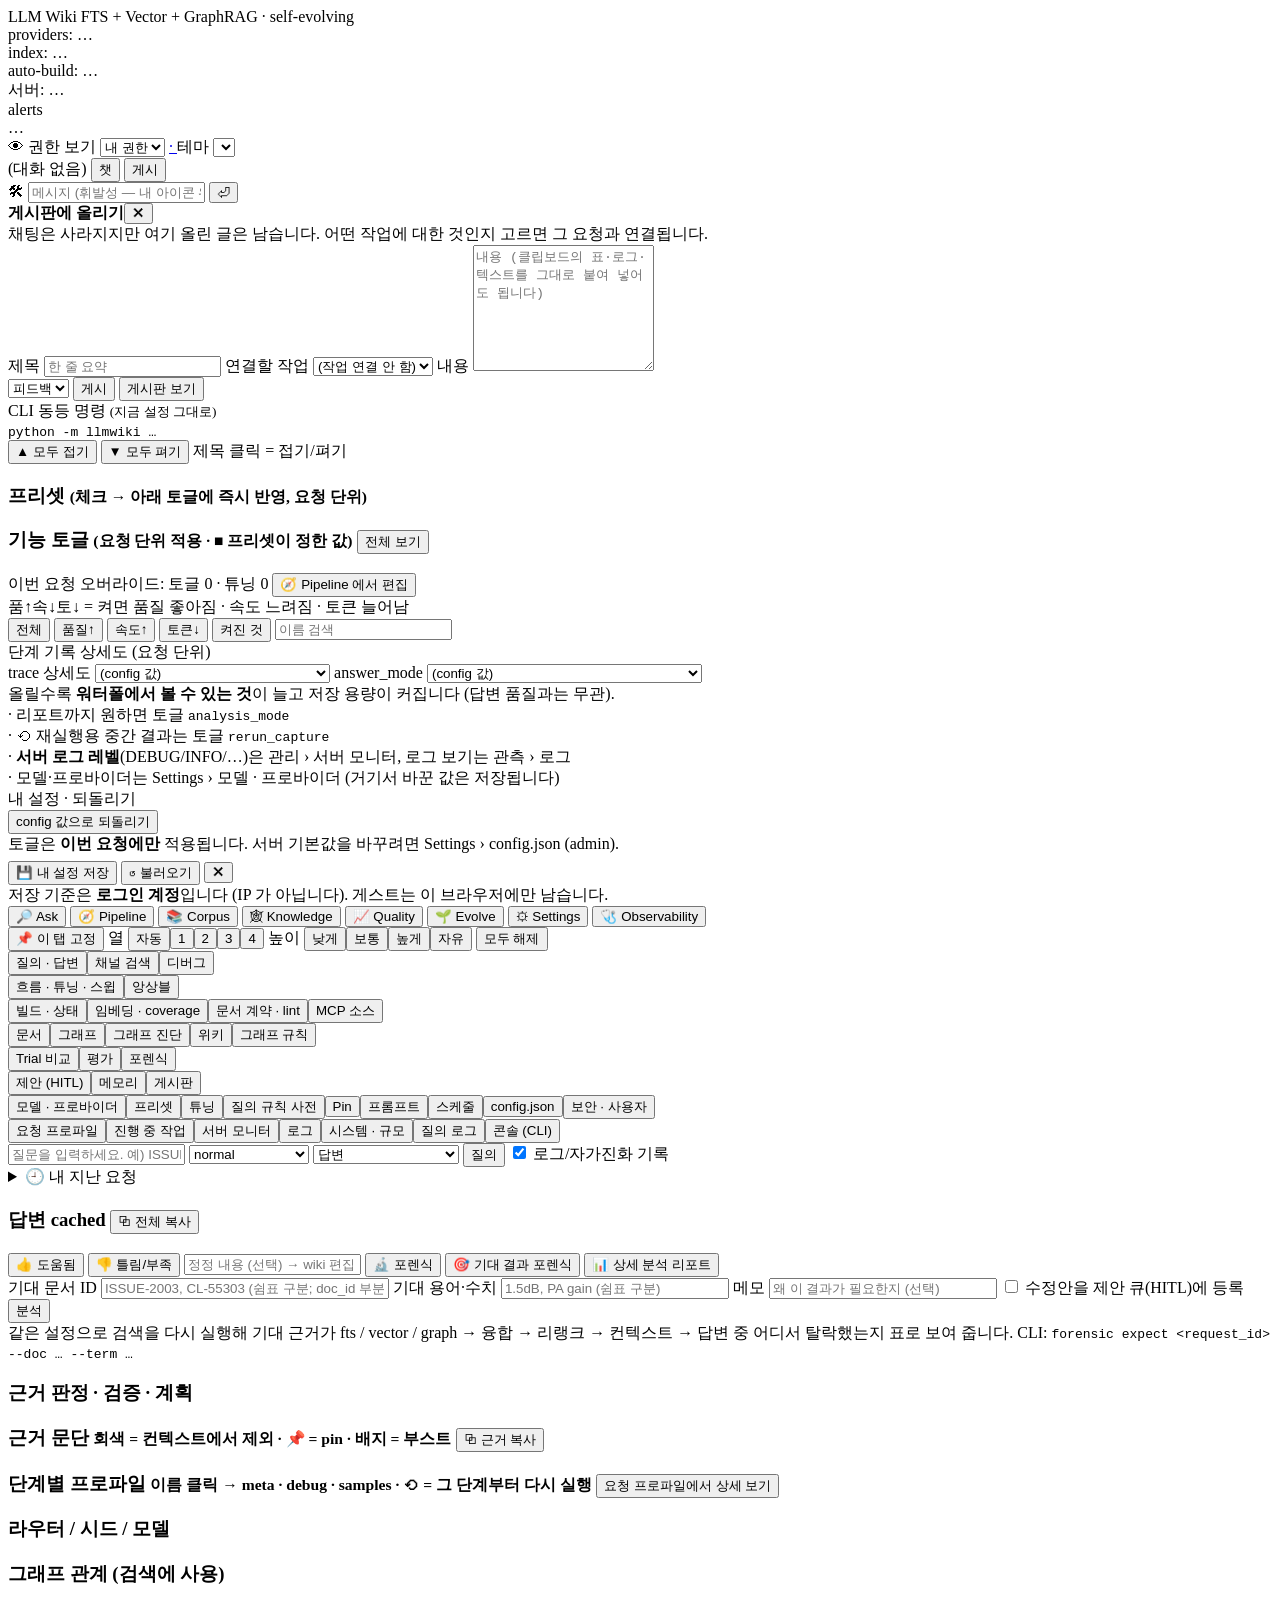
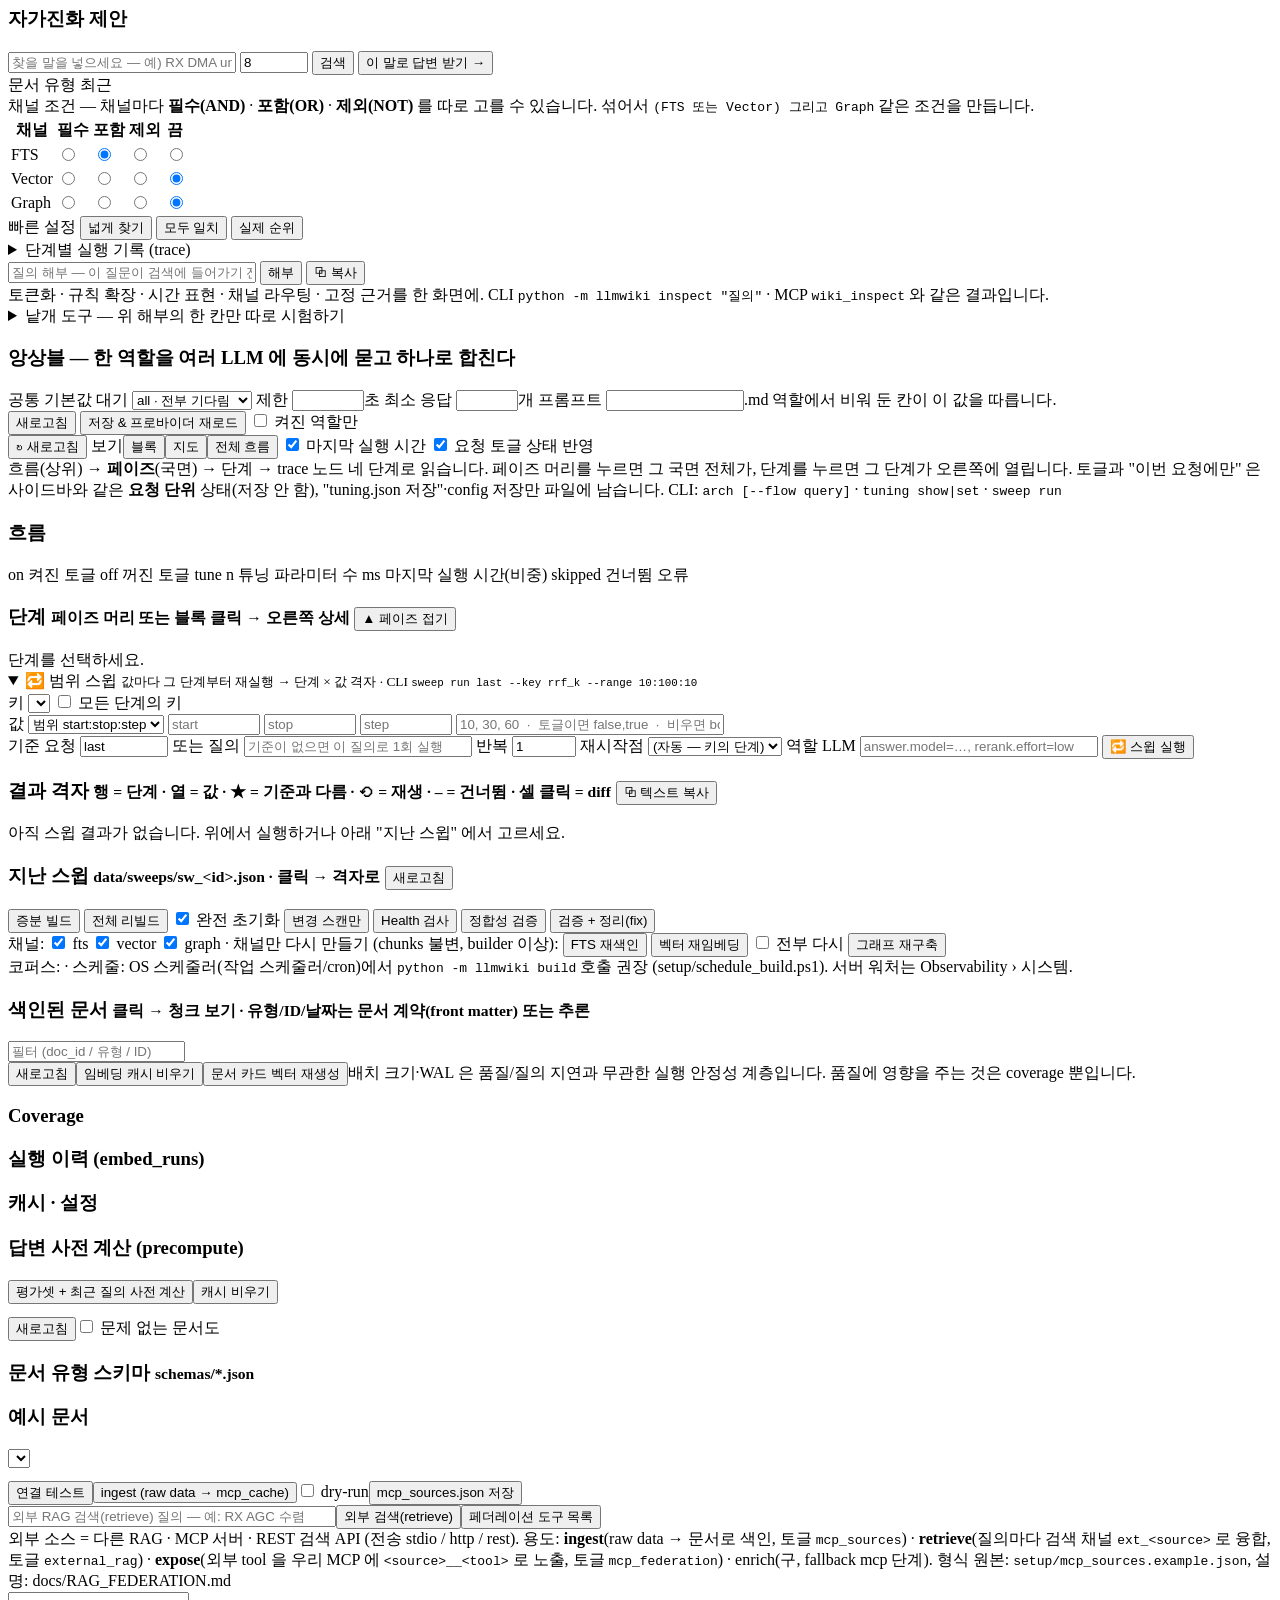
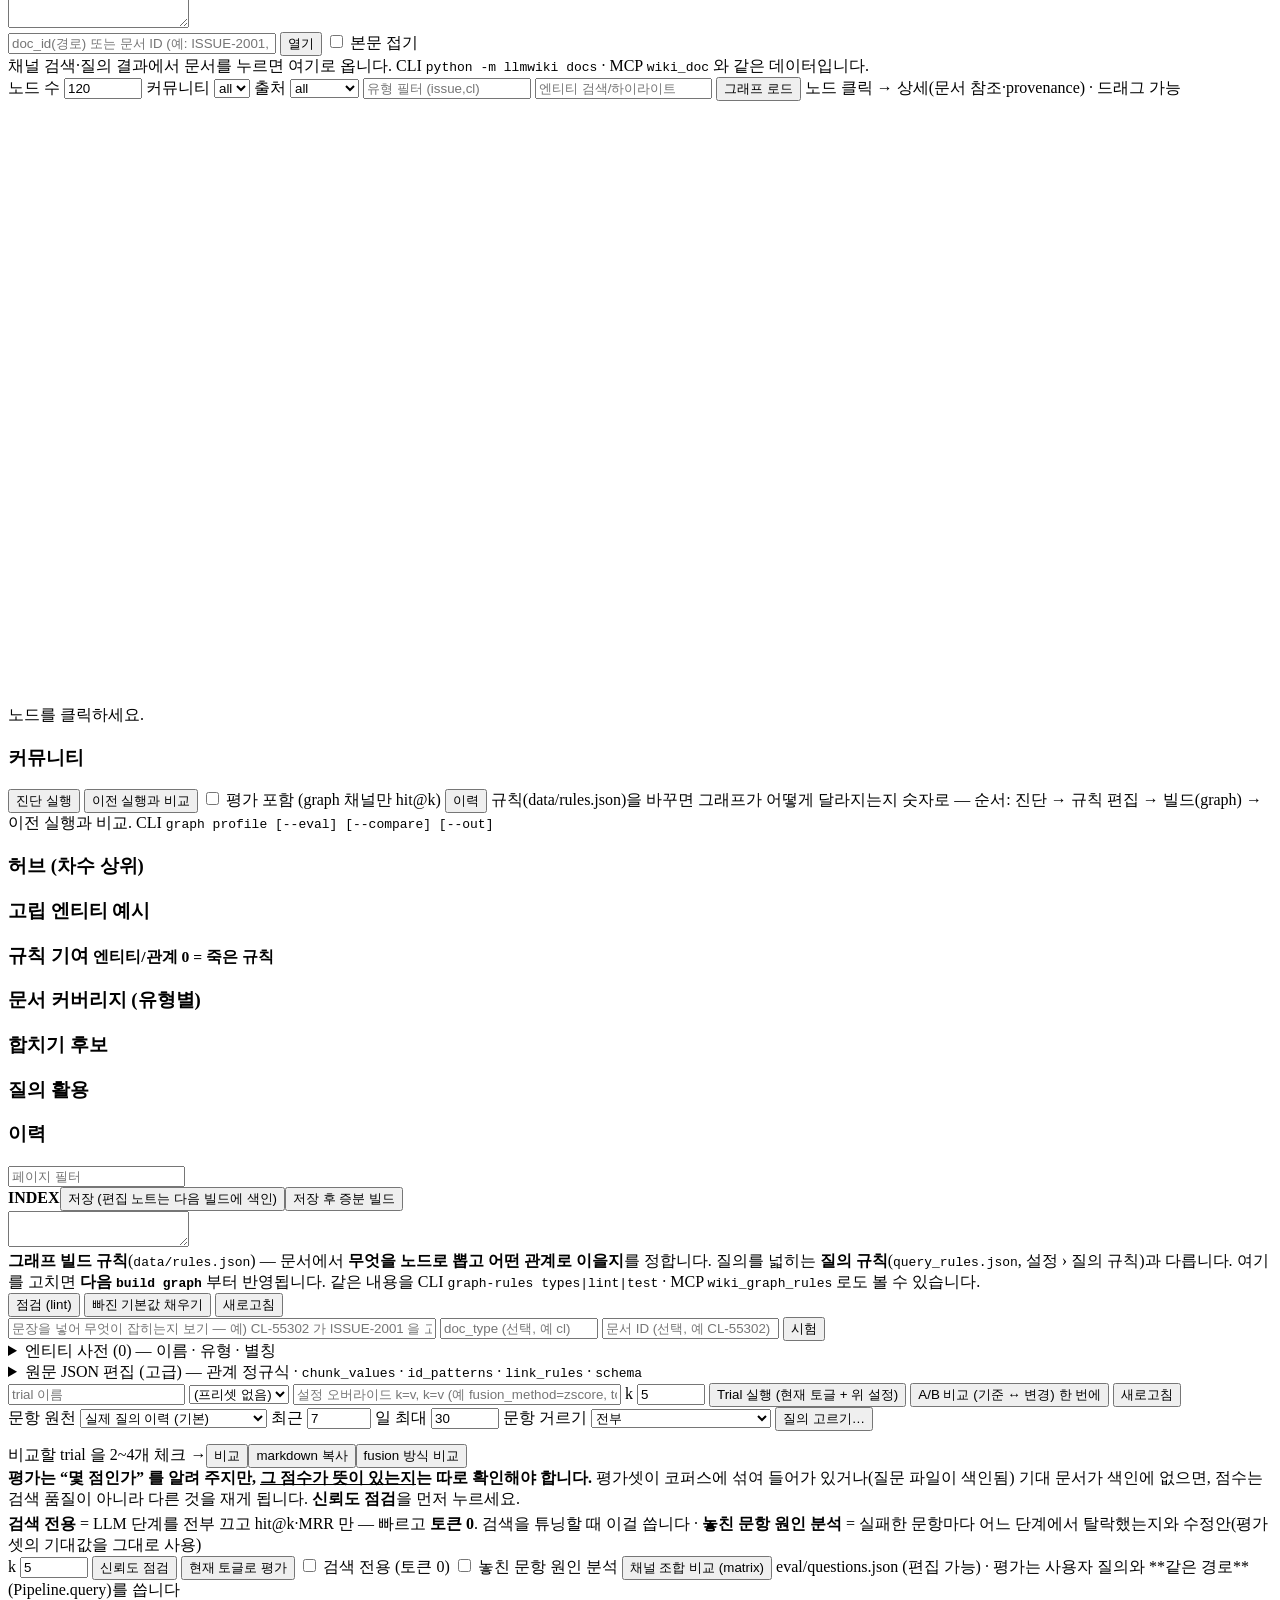
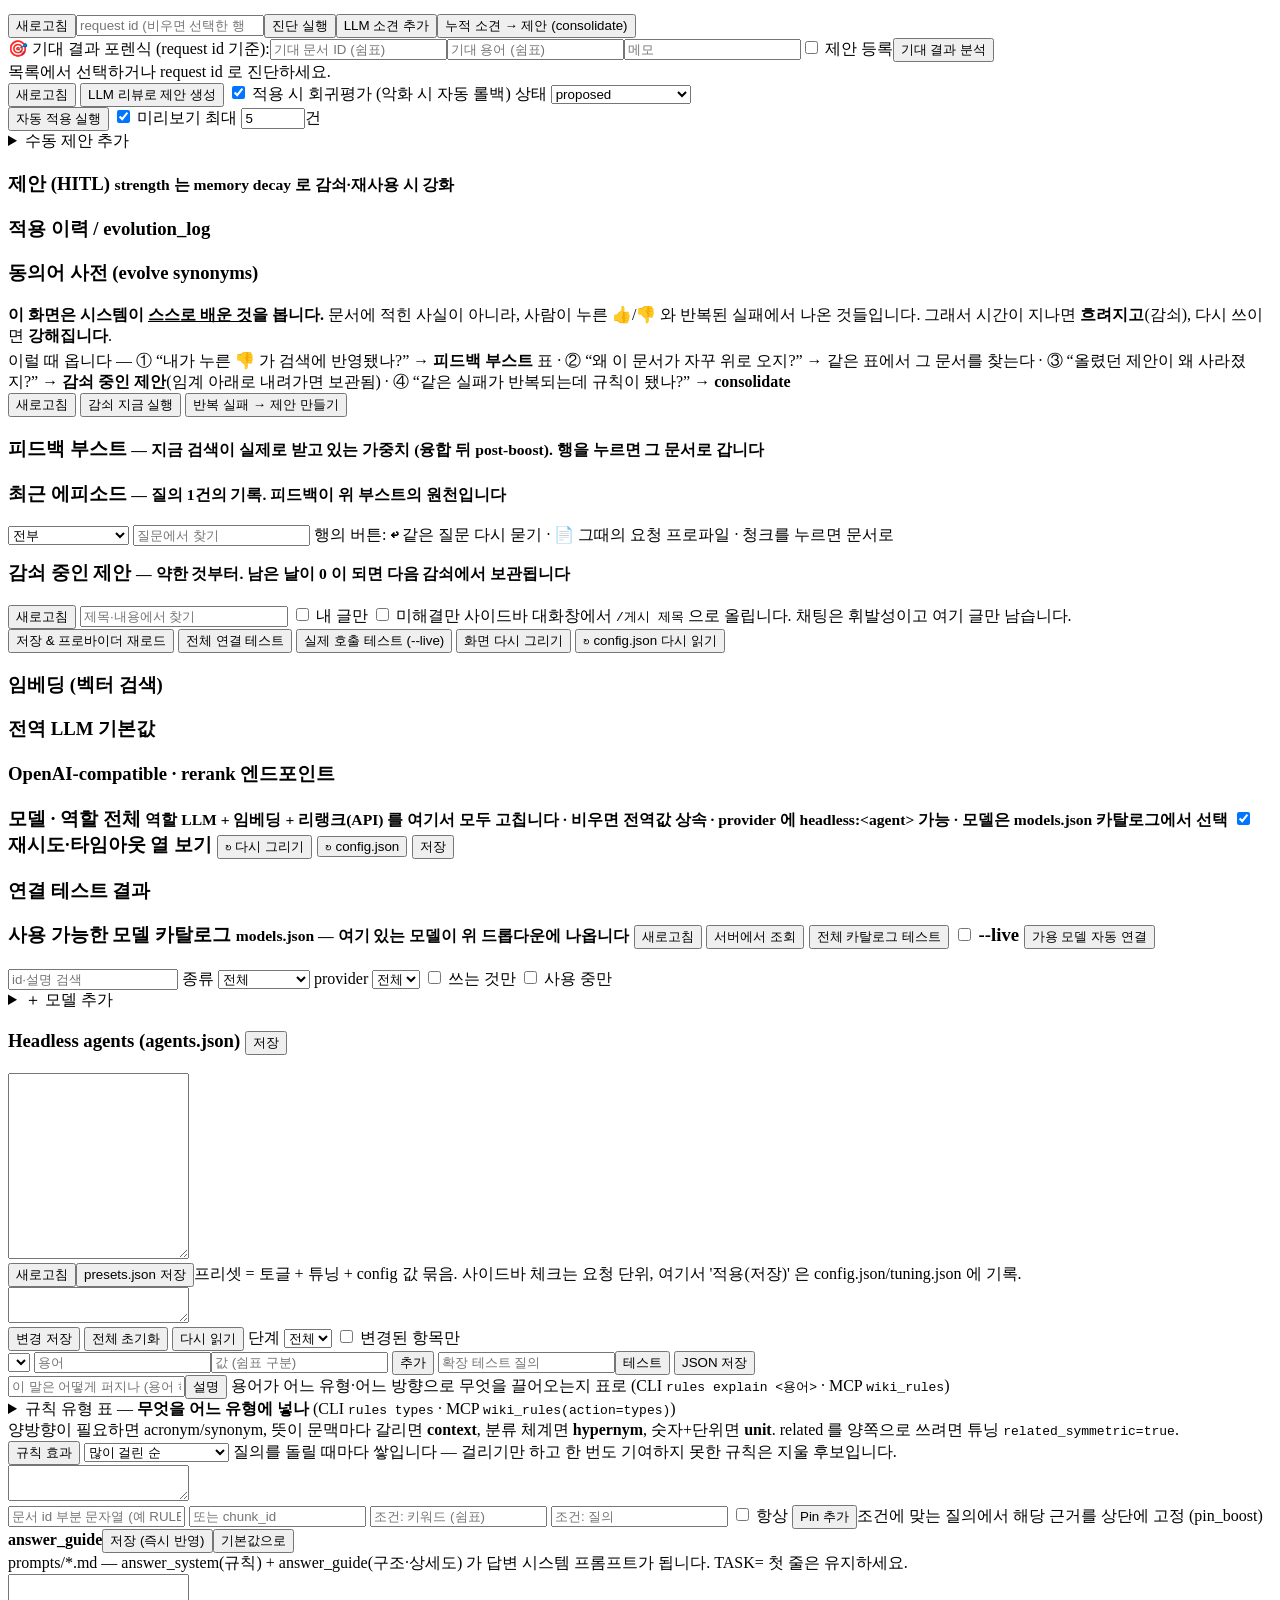
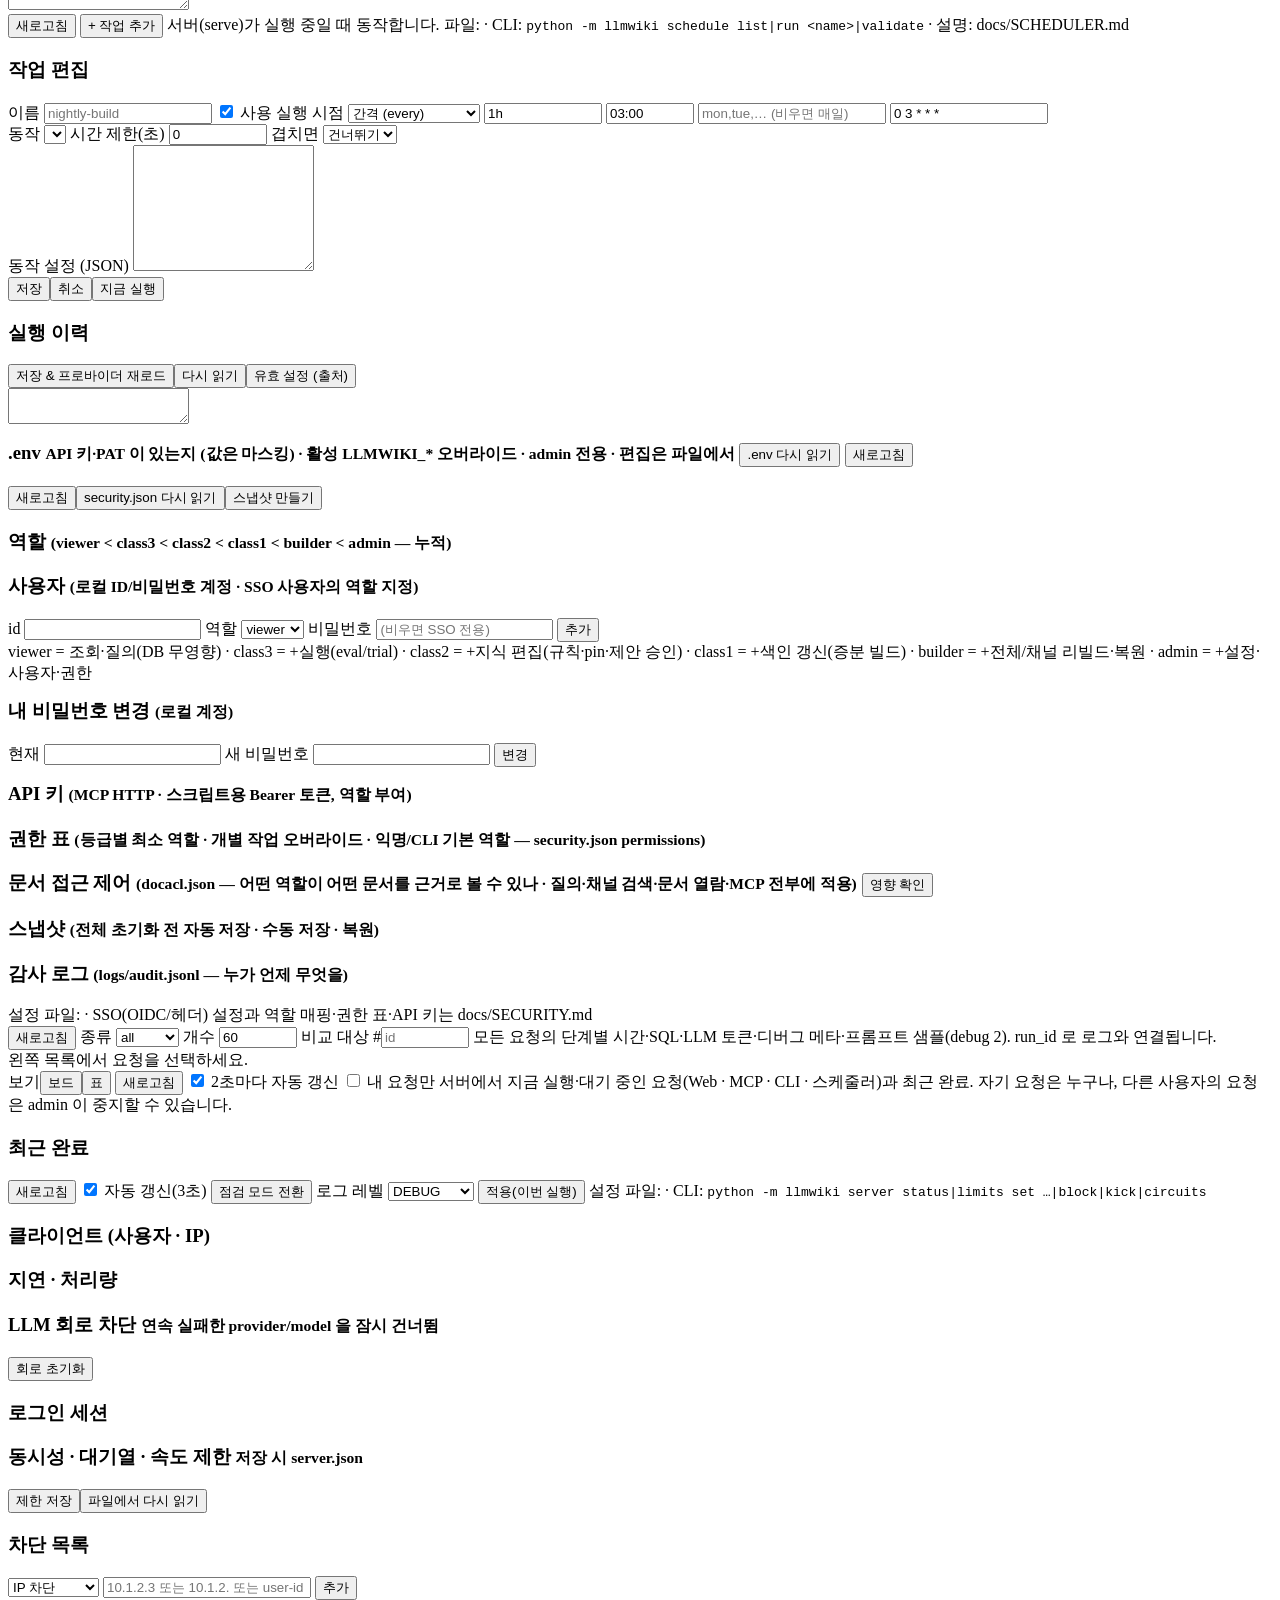
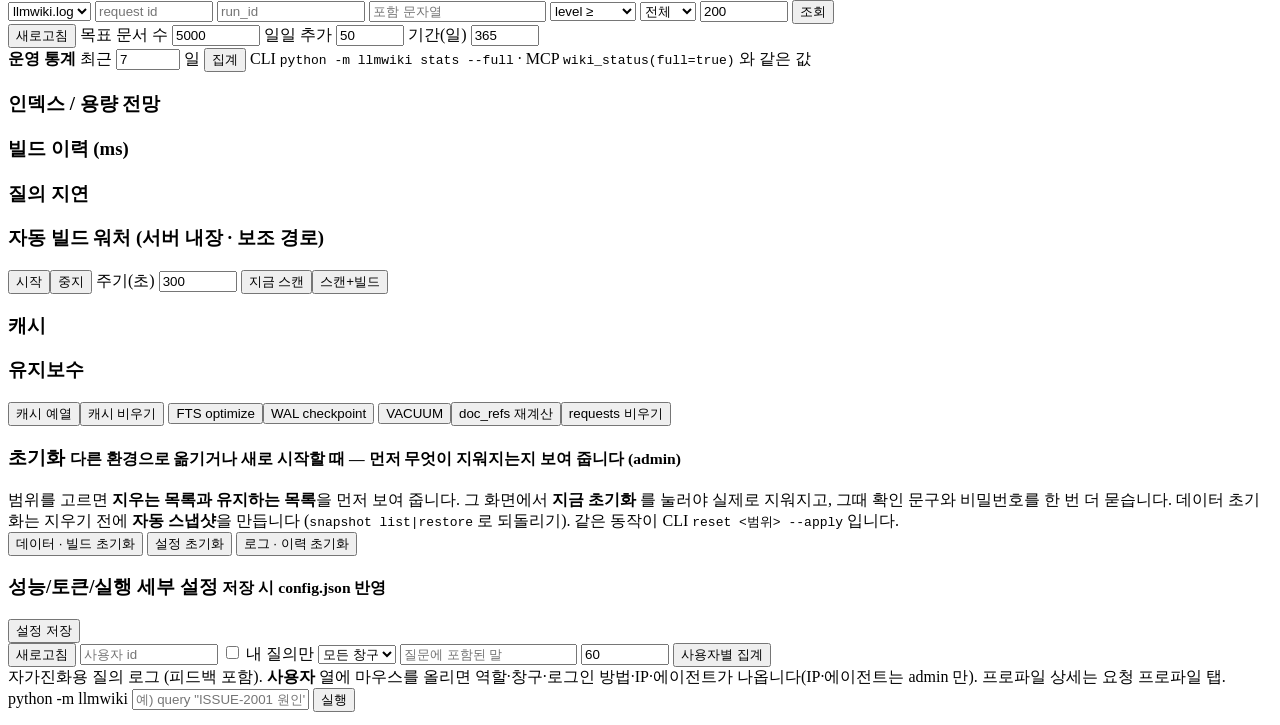
==== commit 2b000f98: "대규모 회차: 출력 모드·앙상블·스윕·운영 통계·문서 체계 정리 요청 23건 + 14항목을 한 번에 처리한 가장 큰 회차. **사내 환경은 이 시점을 기반으로 한다.**  - 답변" ====
--- a/llmwiki/web/static/index.html
+++ b/llmwiki/web/static/index.html
@@ -63,59 +63,102 @@
         </div>
       </div>
     </div>
-    <h3>프리셋 <small>(체크 → 아래 토글에 즉시 반영, 요청 단위)</small></h3>
-    <div class="toggle-group" id="preset-box"></div>
-    <div id="preset-detail" class="preset-detail hidden"></div>
-    <h3>기능 토글 <small>(요청 단위 적용 · <span class="by-preset-legend">■</span> 프리셋이 정한 값)</small></h3>
-    <!-- 배지 읽는 법 + 축으로 걸러 보기. "이걸 켜면 뭐가 좋아지고 뭘 내주나" 를 누르기 전에 알 수 있게 한다. -->
-    <div class="fx-legend">
-      <span class="fx up">품↑</span><span class="fx down">속↓</span><span class="fx down">토↓</span>
-      <span class="muted">= 켜면 품질 좋아짐 · 속도 느려짐 · 토큰 늘어남</span>
+    <!-- 사이드바 블록은 모두 같은 구조다 (2026-09-18, 요청 13):
+           <div class="sb-block" data-sb="키"><… class="sb-head">제목</…><div class="sb-body">내용</div></div>
+         제목을 누르면 접히고, 상태는 이 브라우저(localStorage llmwiki.sidebar)와 내 프로파일(sidebar_collapsed)에 남는다.
+         토글 묶음(#toggle-groups 안)은 core.js buildSidebar 가 같은 구조로 만든다. 900px 이하에서는 기본 접힘. -->
+    <!-- CLI 동등 명령: 사이드바 **맨 위** (2026-09-19 요청).
+         지금 화면에서 고른 토글·프리셋·오버라이드가 CLI 로는 어떤 명령인지를 실시간으로 보여 준다.
+         위에 두는 이유: 값을 바꿀 때마다 바뀌므로 스크롤을 내리지 않고 바로 확인하고 복사하기 위해서다. -->
+    <div class="cli-hint sb-block" data-sb="cli"><div class="tg-title sb-head" title="지금 화면 설정과 같은 뜻의 CLI 명령 · 클릭: 접기/펴기">CLI 동등 명령 <small>(지금 설정 그대로)</small></div>
+      <div class="sb-body"><code id="cli-equiv" title="클릭하면 전체가 선택됩니다 — Ctrl+C 로 복사">python -m llmwiki …</code></div></div>
+    <div class="sb-tools">
+      <button type="button" class="mini secondary" id="btn-sb-collapse-all" title="사이드바의 모든 블록(프리셋·토글 묶음·상세도·내 설정·CLI)을 접습니다">▲ 모두 접기</button>
+      <button type="button" class="mini secondary" id="btn-sb-expand-all" title="접어 둔 블록을 모두 폅니다">▼ 모두 펴기</button>
+      <span class="muted small" title="접힘 상태는 이 브라우저에 남고, '내 설정 저장' 을 누르면 계정에도 저장됩니다">제목 클릭 = 접기/펴기</span>
     </div>
-    <div class="fx-filter" id="fx-filter">
-      <button type="button" data-fx="" class="active" title="모든 토글">전체</button>
-      <button type="button" data-fx="q" title="켜면 품질이 좋아지는 토글만">품질↑</button>
-      <button type="button" data-fx="s" title="켜면 빨라지는 토글만">속도↑</button>
-      <button type="button" data-fx="t" title="켜면 토큰을 아끼는 토글만">토큰↓</button>
-      <button type="button" data-fx="on" title="지금 켜져 있는 토글만">켜진 것</button>
-      <input type="search" id="fx-search" placeholder="이름 검색" title="토글 이름으로 걸러 보기">
+    <div class="sb-block" data-sb="presets">
+      <h3 class="sb-head" title="클릭: 접기/펴기">프리셋 <small>(체크 → 아래 토글에 즉시 반영, 요청 단위)</small></h3>
+      <div class="sb-body">
+        <div class="toggle-group" id="preset-box"></div>
+        <div id="preset-detail" class="preset-detail hidden"></div>
+      </div>
     </div>
-    <div id="toggle-groups"></div>
+    <!-- 토글 블록은 두 배치가 있다 (2026-09-18, IMPLEMENTATION_PLAN_0918_2 §2.6 — 프로파일 sidebar_toggles, 기본 compact):
+           compact — 아래 묶음(#toggle-groups)·범례·축 필터를 숨기고 #sb-toggle-summary("이번 요청 오버라이드: 토글 n · 튜닝 m" + Pipeline 버튼)만
+           full    — 예전 배치 그대로
+         체크박스([data-toggle])는 어느 배치에서도 DOM 에 남는다(숨김만). 그래서 overrides()·프리셋·프로파일이 두 배치에서 같은 상태를 본다.
+         스위치는 제목 줄의 #sb-toggles-mode('전체 보기'/'간단히'), 저장은 localStorage llmwiki.sidebar_toggles + '내 설정 저장'. -->
+    <div class="sb-block" data-sb="toggles">
+      <h3 class="sb-head" title="클릭: 접기/펴기">기능 토글 <small>(요청 단위 적용 · <span class="by-preset-legend">■</span> 프리셋이 정한 값)</small>
+        <button type="button" class="mini secondary sb-mode" id="sb-toggles-mode" title="토글 묶음 전체 보기 / 간단히 (프로파일 sidebar_toggles)">전체 보기</button></h3>
+      <div class="sb-body">
+        <div id="sb-toggle-summary" class="sb-summary">
+          <span id="sb-summary-text" class="small" title="config 값과 다르게 체크된 토글 수 · 이번 요청에만 적용하는 튜닝/설정 값 수">이번 요청 오버라이드: 토글 0 · 튜닝 0</span>
+          <button type="button" class="mini" id="btn-sb-goto-pipeline" title="🧭 Pipeline 페이지로 — 흐름의 단계 블록마다 토글·config 값·튜닝을 보고 고칩니다 (여기서 바꾼 것과 같은 상태)">🧭 Pipeline 에서 편집</button>
+        </div>
+        <!-- 배지 읽는 법 + 축으로 걸러 보기. "이걸 켜면 뭐가 좋아지고 뭘 내주나" 를 누르기 전에 알 수 있게 한다. -->
+        <div class="fx-legend">
+          <span class="fx up">품↑</span><span class="fx down">속↓</span><span class="fx down">토↓</span>
+          <span class="muted">= 켜면 품질 좋아짐 · 속도 느려짐 · 토큰 늘어남</span>
+        </div>
+        <div class="fx-filter" id="fx-filter">
+          <button type="button" data-fx="" class="active" title="모든 토글">전체</button>
+          <button type="button" data-fx="q" title="켜면 품질이 좋아지는 토글만">품질↑</button>
+          <button type="button" data-fx="s" title="켜면 빨라지는 토글만">속도↑</button>
+          <button type="button" data-fx="t" title="켜면 토큰을 아끼는 토글만">토큰↓</button>
+          <button type="button" data-fx="on" title="지금 켜져 있는 토글만">켜진 것</button>
+          <input type="search" id="fx-search" placeholder="이름 검색" title="토글 이름으로 걸러 보기">
+        </div>
+        <div id="toggle-groups"></div>
+      </div>
+    </div>
     <!-- 프로바이더/모델 요청 단위 오버라이드는 **없앴다** (2026-09-17).
          같은 값을 Settings › 모델·프로바이더 표에서 이미 고칠 수 있어 두 곳이 서로 다른 말을 했고,
          사이드바에서 바꾼 값은 저장되지 않아 "바꿨는데 왜 안 남지?" 를 만들었다.
          질의마다 바꿀 만한 것은 top_k 와 debug 뿐이라 그 둘만 남긴다. -->
-    <div class="toggle-group"><div class="tg-title" title="이번 요청에만 적용됩니다">단계 기록 상세도 (요청 단위)</div>
-      <label title="이번 요청의 **단계별 프로파일(trace)** 에 무엇까지 남길지 정합니다. 서버 로그 레벨과는 다릅니다.">trace
+    <div class="toggle-group sb-block" data-sb="debug"><div class="tg-title sb-head" title="이번 요청에만 적용됩니다 · 클릭: 접기/펴기">단계 기록 상세도 (요청 단위)</div>
+      <div class="sb-body">
+      <!-- 이름은 윗줄(.n) 한 줄, 컨트롤은 아랫줄 전체 폭(.ov-row) — 좁은 사이드바에서 이름이 세로로 쪼개지던 것을 막는다 (2026-09-19) -->
+      <label class="ov-row" title="이번 요청의 **단계별 프로파일(trace)** 에 무엇까지 남길지 정합니다. 서버 로그 레벨과는 다릅니다."><span class="n">trace 상세도</span>
         <select id="ov-debug">
           <option value="">(config 값)</option>
           <option value="0">0 · 단계와 시간만</option>
           <option value="1">1 · + 디버그 메타 (규칙·순위·FTS 식)</option>
           <option value="2">2 · + 프롬프트·응답 샘플</option>
         </select></label>
-      <div class="muted small">올릴수록 <b>워터폴에서 볼 수 있는 것</b>이 늘고 저장 용량이 커집니다 (답변 품질과는 무관).<br>
+      <label class="ov-row" title="이번 요청의 답변 모드 (config.json answer_mode 의 요청 단위 오버라이드 · CLI --answer-mode · MCP wiki_query(answer_mode=)). grounded = 문서 근거만, 근거 판정이 insufficient 면 LLM 을 부르지 않음. best_effort = 근거가 부족해도 LLM 을 불러 문서 사실 [C#] + 배경 지식 [BK] 로 답함 (결과의 result_type 으로 구분)"><span class="n">answer_mode</span>
+        <select id="ov-answer-mode">
+          <option value="">(config 값)</option>
+          <option value="grounded">grounded · 문서 근거만</option>
+          <option value="best_effort">best_effort · 근거 부족해도 답변 ([BK] 표시)</option>
+        </select></label>
+      <div class="sb-note" title="상세도를 올릴수록 워터폴에서 볼 수 있는 것이 늘고 저장 용량이 커집니다 (답변 품질과는 무관). 리포트까지 원하면 토글 analysis_mode · ⟲ 재실행용 중간 결과는 토글 rerun_capture · 서버 로그 레벨은 관리 › 서버 모니터 · 모델·프로바이더는 Settings › 모델 · 프로바이더"><span class="t">올릴수록 <b>워터폴에서 볼 수 있는 것</b>이 늘고 저장 용량이 커집니다 (답변 품질과는 무관).<br>
         · 리포트까지 원하면 토글 <code>analysis_mode</code><br>
         · ⟲ 재실행용 중간 결과는 토글 <code>rerun_capture</code><br>
         · <b>서버 로그 레벨</b>(DEBUG/INFO/…)은 관리 › 서버 모니터, 로그 보기는 관측 › 로그<br>
-        · 모델·프로바이더는 Settings › 모델 · 프로바이더 (거기서 바꾼 값은 저장됩니다)</div>
+        · 모델·프로바이더는 Settings › 모델 · 프로바이더 (거기서 바꾼 값은 저장됩니다)</span></div>
+      </div>
     </div>
-    <div class="toggle-group">
+    <div class="toggle-group sb-block" data-sb="profile"><div class="tg-title sb-head" title="클릭: 접기/펴기">내 설정 · 되돌리기</div>
+      <div class="sb-body">
       <button id="btn-reset-toggles" class="secondary">config 값으로 되돌리기</button>
-      <div class="muted small">토글은 <b>이번 요청에만</b> 적용됩니다. 서버 기본값을 바꾸려면 Settings › config.json (admin).</div>
+      <div class="sb-note" title="토글은 이번 요청에만 적용됩니다. 서버 기본값을 바꾸려면 Settings › config.json (admin)."><span class="t">토글은 <b>이번 요청에만</b> 적용됩니다. 서버 기본값을 바꾸려면 Settings › config.json (admin).</span></div>
       <div class="row" style="margin-top:6px">
-        <button id="btn-profile-save" class="secondary mini" title="지금의 토글·프리셋·테마·고정 탭·화면 배치를 **로그인한 내 계정**으로 서버에 저장합니다 (data/profiles.json). 서버 설정(config.json)은 바뀌지 않고, 다른 사용자에게도 영향이 없습니다. 게스트는 저장되지 않고 이 브라우저에만 남습니다.">💾 내 설정 저장</button>
+        <button id="btn-profile-save" class="secondary mini" title="지금의 토글·프리셋·테마·고정 탭·화면 배치·사이드바 접힘 상태를 **로그인한 내 계정**으로 서버에 저장합니다 (data/profiles.json). 서버 설정(config.json)은 바뀌지 않고, 다른 사용자에게도 영향이 없습니다. 게스트는 저장되지 않고 이 브라우저에만 남습니다.">💾 내 설정 저장</button>
         <button id="btn-profile-load" class="secondary mini" title="저장해 둔 내 설정을 불러옵니다 (다른 PC·브라우저에서도 같은 계정이면 그대로 따라옵니다)">↺ 불러오기</button>
         <button id="btn-profile-reset" class="secondary mini" title="저장한 내 설정을 지웁니다">✕</button>
       </div>
-      <div class="muted small">저장 기준은 <b>로그인 계정</b>입니다 (IP 가 아닙니다). 게스트는 이 브라우저에만 남습니다.</div>
+      <div class="sb-note" title="저장 기준은 로그인 계정입니다 (IP 가 아닙니다). 게스트는 이 브라우저에만 남습니다."><span class="t">저장 기준은 <b>로그인 계정</b>입니다 (IP 가 아닙니다). 게스트는 이 브라우저에만 남습니다.</span></div>
       <div id="profile-msg" class="muted small"></div>
+      </div>
     </div>
-    <div class="cli-hint"><div class="tg-title">CLI 동등 명령</div><code id="cli-equiv">python -m llmwiki …</code></div>
   </aside>
 
   <main>
     <nav class="groups">
       <button data-group="ask" class="active">🔎 Ask</button>
+      <button data-group="pipeline" title="흐름(query·build·evolve·watch)의 단계 블록마다 토글·config 값·튜닝을 보고 고치고, 값을 바꿔 가며 재실행하는 범위 스윕">🧭 Pipeline</button>
       <button data-group="corpus">📚 Corpus</button>
       <button data-group="knowledge">🕸 Knowledge</button>
       <button data-group="quality">📈 Quality</button>
@@ -136,19 +179,22 @@
       <span id="tabpin-list" class="pin-list"></span>
       <button id="btn-pin-clear" class="mini secondary hidden" title="고정한 탭을 모두 해제합니다">모두 해제</button>
     </div>
-    <nav class="tabs" data-group="ask"><button data-tab="query" class="active">질의 · 답변</button><button data-tab="search">채널 디버그</button></nav>
+    <nav class="tabs" data-group="ask"><button data-tab="query" class="active">질의 · 답변</button><button data-tab="search">채널 검색</button><button data-tab="debug">디버그</button></nav>
+    <nav class="tabs hidden" data-group="pipeline"><button data-tab="pipeline" title="흐름 · 단계 블록 · 토글/튜닝 상세 · 범위 스윕">흐름 · 튜닝 · 스윕</button><button data-tab="ensemble" title="역할마다 여러 LLM 을 동시에 물어보고 하나로 합치는 설정 — 여기가 유일한 편집 자리입니다">앙상블</button></nav>
     <nav class="tabs hidden" data-group="corpus"><button data-tab="build">빌드 · 상태</button><button data-tab="embed">임베딩 · coverage</button><button data-tab="contract">문서 계약 · lint</button><button data-tab="sources">MCP 소스</button></nav>
-    <nav class="tabs hidden" data-group="knowledge"><button data-tab="graph">그래프</button><button data-tab="wiki">위키</button><button data-tab="rules">그래프 규칙</button></nav>
+    <nav class="tabs hidden" data-group="knowledge"><button data-tab="doc">문서</button><button data-tab="graph">그래프</button><button data-tab="graphprof">그래프 진단</button><button data-tab="wiki">위키</button><button data-tab="rules">그래프 규칙</button></nav>
     <nav class="tabs hidden" data-group="quality"><button data-tab="trials">Trial 비교</button><button data-tab="eval">평가</button><button data-tab="forensics">포렌식</button></nav>
     <nav class="tabs hidden" data-group="evolve"><button data-tab="evolve">제안 (HITL)</button><button data-tab="memory">메모리</button><button data-tab="board">게시판</button></nav>
     <nav class="tabs hidden" data-group="settings"><button data-tab="models">모델 · 프로바이더</button><button data-tab="presets">프리셋</button><button data-tab="tuning">튜닝</button><button data-tab="qrules">질의 규칙 사전</button><button data-tab="pins">Pin</button><button data-tab="prompts">프롬프트</button><button data-tab="schedule">스케줄</button><button data-tab="config">config.json</button><button data-tab="security">보안 · 사용자</button></nav>
-    <nav class="tabs hidden" data-group="observability"><button data-tab="requests">요청 프로파일</button><button data-tab="activity">진행 중 작업</button><button data-tab="server">서버 모니터</button><button data-tab="logs">로그</button><button data-tab="arch">구조 · 흐름</button><button data-tab="system">시스템 · 규모</button><button data-tab="qlog">질의 로그</button><button data-tab="console">콘솔 (CLI)</button></nav>
+    <nav class="tabs hidden" data-group="observability"><button data-tab="requests">요청 프로파일</button><button data-tab="activity">진행 중 작업</button><button data-tab="server">서버 모니터</button><button data-tab="logs">로그</button><button data-tab="system">시스템 · 규모</button><button data-tab="qlog">질의 로그</button><button data-tab="console">콘솔 (CLI)</button></nav>
 
     <!-- ================= ASK ================= -->
     <section id="tab-query" class="tab active">
       <div class="row">
         <input id="q" type="text" placeholder="질문을 입력하세요. 예) ISSUE-2001 의 원인과 수정 CL 은?  ·  지난주 리뷰한 CL  ·  HW rev B1 t_setup" />
         <select id="q-mode" title="fast=speed 프리셋 · deep=deep_research 프리셋(확장·fallback 최대)"><option value="">normal</option><option value="fast">fast</option><option value="deep">deep (심층 조사)</option></select>
+        <!-- 출력 모드 (config.json output_mode 의 요청 단위 오버라이드 → overrides.output_mode): 어디까지 만들고 무엇을 돌려줄지 -->
+        <select id="ov-output" title="출력: 답변=끝까지 · 융합 후보=융합·부스트 뒤(리랭크 전) 후보 표 · 리랭크 후보=리랭크 뒤 후보 표(리랭크 입력 전후) · 컨텍스트만=[C#] 블록까지, 답변 LLM 생략"><option value="">답변</option><option value="fused">융합 후보 (리랭크 전)</option><option value="reranked">리랭크 후보</option><option value="context">컨텍스트만</option></select>
         <button id="btn-query">질의</button>
         <label class="inline"><input type="checkbox" id="q-log" checked> 로그/자가진화 기록</label>
       </div>
@@ -173,7 +219,8 @@
         <div id="q-banner" class="banner hidden"></div>
         <div class="cols">
           <div class="col">
-            <h3>답변 <span id="answer-mode" class="pill"></span> <span id="answer-ms" class="pill"></span> <span id="answer-cached" class="pill hidden">cached</span> <span id="answer-ground" class="pill"></span></h3>
+            <h3>답변 <span id="answer-mode" class="pill"></span> <span id="answer-ms" class="pill"></span> <span id="answer-cached" class="pill hidden">cached</span> <span id="answer-ground" class="pill"></span>
+              <button class="mini secondary" id="btn-q-copy" title="답변 + REF(컨텍스트 근거) 표 + 단계 요약을 마크다운으로 복사합니다. http 접속처럼 클립보드가 막힌 곳에서는 본문이 선택된 창이 떠서 Ctrl+C 로 복사합니다">⧉ 전체 복사</button></h3>
             <div id="q-llm-report" class="banner warn hidden"></div>
             <div id="answer" class="answer"></div>
             <div class="feedback">
@@ -198,7 +245,8 @@
             <div id="q-forensic" class="small hidden"></div>
             <h3>근거 판정 · 검증 · 계획</h3>
             <div id="q-evidence" class="kv"></div>
-            <h3>근거 문단 <small class="muted">회색 = 컨텍스트에서 제외 · 📌 = pin · 배지 = 부스트</small></h3>
+            <h3>근거 문단 <small class="muted">회색 = 컨텍스트에서 제외 · 📌 = pin · 배지 = 부스트</small>
+              <button class="mini secondary" id="btn-hits-copy" title="근거 목록(표)과 컨텍스트에 들어간 문단 본문을 마크다운으로 복사합니다">⧉ 근거 복사</button></h3>
             <div id="hits"></div>
           </div>
           <div class="col">
@@ -218,15 +266,186 @@
 
     <section id="tab-search" class="tab">
       <div class="row">
-        <select id="s-channel"><option value="fts">fts</option><option value="vector">vector</option><option value="graph">graph</option></select>
-        <input id="s-q" type="text" placeholder="단일 채널 검색 디버그">
-        <input id="s-k" type="number" value="8" style="width:60px">
+        <input id="s-q" type="text" style="flex:1;min-width:220px" placeholder="찾을 말을 넣으세요 — 예) RX DMA underrun · CL-55302 · rev B1 t_setup">
+        <input id="s-k" type="number" value="8" style="width:60px" title="채널마다 가져올 후보 수 (많이 잡을수록 느리지만 놓치는 게 줄어듭니다)">
         <button id="btn-search">검색</button>
-        <input id="rules-test-q" type="text" placeholder="규칙 확장 테스트 (query_rules)" style="max-width:280px"><button id="btn-rules-test" class="secondary">확장 보기</button>
-        <input id="time-test-q" type="text" placeholder="시간 표현 테스트" style="max-width:200px"><button id="btn-time-test" class="secondary">파싱</button>
+        <button id="btn-s-ask" class="secondary" title="이 검색어 그대로 질의·답변 탭으로 가져갑니다 (LLM 이 근거를 읽고 답합니다)">이 말로 답변 받기 →</button>
+      </div>
+      <div class="row" id="s-filters">
+        <span class="muted small" title="문서 유형으로 거릅니다. 질의의 doc_types 가 *가중치를 올리는* 것과 달리, 여기서는 나머지를 아예 뺍니다">문서 유형</span>
+        <span id="s-types" class="pin-seg"></span>
+        <span class="muted small" id="s-recent-label" title="이 브라우저에만 저장됩니다">최근</span>
+        <span id="s-recent" class="pin-list"></span>
+      </div>
+      <div class="s-chrow">
+        <div class="row">
+          <span class="muted small">채널 조건</span>
+          <span class="muted small">— 채널마다 <b>필수(AND)</b> · <b>포함(OR)</b> · <b>제외(NOT)</b> 를 따로 고를 수 있습니다. 섞어서 <code>(FTS 또는 Vector) 그리고 Graph</code> 같은 조건을 만듭니다.</span>
+        </div>
+        <table class="s-cond">
+          <tr><th>채널</th><th title="이 채널이 반드시 찾아야 한다 (AND)">필수</th><th title="이 채널이 찾으면 후보에 들어온다 (OR)">포함</th><th title="이 채널이 찾은 것은 결과에서 뺀다 (NOT)">제외</th><th>끔</th></tr>
+          <tr><td title="키워드(BM25) — 정확한 용어·번호·날짜에 강하다">FTS</td>
+            <td><input type="radio" name="ch-fts" value="require"></td><td><input type="radio" name="ch-fts" value="any" checked></td>
+            <td><input type="radio" name="ch-fts" value="exclude"></td><td><input type="radio" name="ch-fts" value="off"></td></tr>
+          <tr><td title="임베딩 유사도 — 표현이 달라도 뜻이 가까운 문단을 찾는다">Vector</td>
+            <td><input type="radio" name="ch-vector" value="require"></td><td><input type="radio" name="ch-vector" value="any"></td>
+            <td><input type="radio" name="ch-vector" value="exclude"></td><td><input type="radio" name="ch-vector" value="off" checked></td></tr>
+          <tr><td title="지식 그래프 — 엔티티에서 n-hop 으로 이어진 문단을 찾는다">Graph</td>
+            <td><input type="radio" name="ch-graph" value="require"></td><td><input type="radio" name="ch-graph" value="any"></td>
+            <td><input type="radio" name="ch-graph" value="exclude"></td><td><input type="radio" name="ch-graph" value="off" checked></td></tr>
+        </table>
+        <div class="row">
+          <span class="muted small">빠른 설정</span>
+          <span id="s-mode" class="pin-seg" role="group">
+            <button type="button" data-m="or" class="active" title="고른 채널 중 하나라도 찾으면 결과에 넣습니다. 놓치는 걸 줄이고 싶을 때 (커버리지·OR)">넓게 찾기</button>
+            <button type="button" data-m="and" title="고른 채널이 모두 찾은 것만 남깁니다. 확실한 근거만 보고 싶을 때 (채널 합의·AND)">모두 일치</button>
+            <button type="button" data-m="rrf" title="실제 질의·답변이 쓰는 가중 RRF 순위 그대로. '답변이 왜 이 근거를 골랐나' 를 볼 때">실제 순위</button>
+          </span>
+          <code id="s-expr" class="small muted"></code>
+          <span id="s-summary" class="muted small"></span>
+        </div>
       </div>
       <div id="search-out"></div>
-      <div id="search-trace"></div>
+      <div id="search-graph"></div>
+      <details id="search-trace-wrap"><summary class="muted small" title="검색이 단계별로 얼마나 걸렸는지 — 느릴 때 어디가 원인인지 봅니다">단계별 실행 기록 (trace)</summary><div id="search-trace"></div></details>
+    </section>
+
+    <section id="tab-debug" class="tab">
+      <div class="row">
+        <input id="dbg-q" type="text" style="flex:1;min-width:240px" placeholder="질의 해부 — 이 질문이 검색에 들어가기 전에 무엇으로 변하는지 (LLM 호출 없음)">
+        <button id="btn-dbg">해부</button>
+        <button id="btn-dbg-copy" class="secondary" title="결과를 JSON 으로 클립보드에">⧉ 복사</button>
+      </div>
+      <div class="muted small">토큰화 · 규칙 확장 · 시간 표현 · 채널 라우팅 · 고정 근거를 한 화면에. CLI <code>python -m llmwiki inspect "질의"</code> · MCP <code>wiki_inspect</code> 와 같은 결과입니다.</div>
+      <div id="dbg-out"></div>
+      <details class="dbg-more">
+        <summary>낱개 도구 — 위 해부의 한 칸만 따로 시험하기</summary>
+        <div class="panel-intro">
+          위 <b>해부</b> 는 질의 하나를 <b>다섯 단계 전부</b> 로 훑습니다. 여기 있는 것은 그중 <b>한 칸만</b> 떼어
+          다른 입력으로 빠르게 시험하는 도구입니다 — 규칙 사전을 고치는 중이거나, 어떤 <code>chunk_id</code> 의
+          원문이 궁금할 때 위 해부를 다시 돌리지 않아도 됩니다. <b>아무것도 저장하지 않습니다.</b>
+        </div>
+        <div class="row">
+          <input id="rules-test-q" type="text" placeholder="질의 한 줄 → 사전이 어떻게 넓히나" title="이 문장이 query_rules.json 으로 어떤 FTS 식·대체 질의·관련어가 되는지 (해부 2번 칸과 같은 계산)" style="max-width:280px"><button id="btn-rules-test" class="secondary" title="해부 2번 칸(규칙 확장)만 이 입력으로">확장 보기</button>
+          <input id="rules-explain-q" type="text" placeholder="용어 하나 → 어느 규칙에 걸리나 (예: AGC)" title="이 낱말이 acronym/synonym/alias/related/exclude 중 어디에 있고 어느 방향으로 퍼지는지" style="max-width:260px"><button id="btn-rules-explain" class="secondary" title="rules explain 과 같은 결과">규칙 설명</button>
+          <input id="time-test-q" type="text" placeholder="시간 표현 → 날짜 범위 (예: 지난주)" title="'지난주'·'8월' 같은 말이 어떤 from~to 로 해석되는지 (해부 3번 칸과 같은 계산)" style="max-width:220px"><button id="btn-time-test" class="secondary" title="해부 3번 칸(시간 표현)만 이 입력으로">파싱</button>
+        </div>
+        <div class="row">
+          <input id="dbg-chunk" type="text" placeholder="chunk_id → 그 문단 원문" title="검색 결과에 뜬 chunk_id 를 붙여 넣으면 실제 색인된 본문을 그대로 보여 줍니다 — '이 문단이 왜 걸렸나' 를 볼 때" style="max-width:340px"><button id="btn-dbg-chunk" class="secondary">청크 열기</button>
+          <input id="dbg-doc" type="text" placeholder="doc_id → 그 문서가 몇 조각으로 나뉘었나" title="문서 하나가 어떻게 청킹됐는지 — 답이 문단 경계에서 잘렸는지 확인할 때" style="max-width:340px"><button id="btn-dbg-doc" class="secondary">문서 청크</button>
+        </div>
+        <div id="dbg-tool-out"></div>
+      </details>
+    </section>
+
+    <!-- ================= PIPELINE (2026-09-18, IMPLEMENTATION_PLAN_0918_2 §2.6) =================
+         세 열: 흐름 선택 → 단계 블록(위→아래, 토글 on/off 수 · 튜닝 수 · 마지막 실행 ms) → 선택한 단계의 상세(토글 스위치 · config 값 · 튜닝 표 · 스윕).
+         데이터는 GET /api/architecture(단계 정의 + 현재 toggles/settings/tuning + 최근 실행 trace), /api/sweep/keys, /api/sweep.
+         토글·'이번 요청에만' 은 사이드바와 **같은 상태**(LW.overrides)라 여기서 바꾼 값이 Ask 질의에 그대로 실린다.
+         파일에 남기는 것은 'tuning.json 저장'(/api/tuning set, edit 등급) 과 config 저장(/api/config, admin) 둘뿐. 그림은 pipeline.js. -->
+    <!-- 앙상블: 역할마다 여러 LLM 을 동시에 물어보고 하나로 합친다. 편집은 여기 한 곳에서만 한다
+         (Settings › 모델·프로바이더 는 상태만 보여 주고 이 화면으로 안내한다 — 같은 값을 두 곳에서 받으면 어느 쪽이 적용됐는지 헷갈린다) -->
+    <section id="tab-ensemble" class="tab">
+      <div class="ens-intro">
+        <h3>앙상블 — 한 역할을 여러 LLM 에 동시에 묻고 하나로 합친다</h3>
+        <div class="ens-diagram" id="ens-diagram"></div>
+        <div class="muted small" id="ens-intro-note"></div>
+      </div>
+      <div class="row" title="역할마다 적지 않은 값의 기본값 (config.json llm_ensemble_defaults)">
+        <span class="muted small">공통 기본값</span>
+        <label class="inline">대기 <select id="ens-def-wait"><option value="all">all · 전부 기다림</option><option value="timeout">timeout · 온 것만</option></select></label>
+        <label class="inline">제한 <input id="ens-def-timeout" type="number" style="width:64px">초</label>
+        <label class="inline">최소 응답 <input id="ens-def-min" type="number" style="width:54px">개</label>
+        <label class="inline">프롬프트 <input id="ens-def-prompt" type="text" style="width:130px">.md</label>
+        <span class="muted small">역할에서 비워 둔 칸이 이 값을 따릅니다.</span>
+      </div>
+      <div class="row">
+        <button id="btn-ens-refresh" class="secondary">새로고침</button>
+        <button id="btn-ens-save">저장 &amp; 프로바이더 재로드</button>
+        <label class="inline" title="앙상블을 켠 역할만 보여 줍니다"><input type="checkbox" id="ens-only-on"> 켜진 역할만</label>
+        <span id="ens-msg" class="muted small"></span>
+      </div>
+      <div id="ens-roles"></div>
+    </section>
+
+    <section id="tab-pipeline" class="tab">
+      <div class="row">
+        <button id="btn-pl-refresh" class="secondary mini" title="서버의 단계 정의·현재 토글/설정/튜닝 값·최근 실행 기록을 다시 읽어 그립니다">↻ 새로고침</button>
+        <span class="pin-seg" id="pl-view" title="지도 = 흐름 전체를 가로로 훑어보기 · 블록 = 한 흐름을 세로로 자세히 · 전체 = 네 흐름을 한 화면에">
+          <span class="seg-label">보기</span><button data-v="blocks" class="active">블록</button><button data-v="map">지도</button><button data-v="all">전체 흐름</button>
+        </span>
+        <label class="inline" title="가장 최근 실행의 단계별 소요 시간(ms)과 비중 막대를 블록 위에 겹쳐 보여 줍니다"><input type="checkbox" id="pl-last" checked> 마지막 실행 시간</label>
+        <label class="inline" title="켜면 사이드바/이 화면에서 바꾼 **이번 요청** 토글 상태로, 끄면 서버 config.json 값으로 그립니다"><input type="checkbox" id="pl-live" checked> 요청 토글 상태 반영</label>
+        <span id="pl-msg" class="muted small"></span>
+      </div>
+      <div class="row">
+        <span class="muted small">흐름(상위) → <b>페이즈</b>(국면) → 단계 → trace 노드 네 단계로 읽습니다. 페이즈 머리를 누르면 그 국면 전체가, 단계를 누르면 그 단계가 오른쪽에 열립니다.
+          토글과 "이번 요청에만" 은 사이드바와 같은 <b>요청 단위</b> 상태(저장 안 함), "tuning.json 저장"·config 저장만 파일에 남습니다.
+          CLI: <code>arch [--flow query]</code> · <code>tuning show|set</code> · <code>sweep run</code></span>
+      </div>
+      <div class="pl-grid">
+        <div class="pl-col pl-col-flows">
+          <h3 title="build = 색인 · query = 질의→답변 · evolve = 제안→적용 · watch = 자동 빌드">흐름</h3>
+          <div id="pl-flows" class="pl-flows"></div>
+          <div id="pl-flow-desc" class="muted small"></div>
+          <!-- 흐름 머리: 진입 명령 · 최근 실행 요약 (예전 Observability › 구조·흐름 의 흐름 헤더를 흡수) -->
+          <div id="pl-flow-head" class="pl-flow-head small"></div>
+          <div class="pl-legend muted small" title="블록의 표기">
+            <span><span class="chip on">on</span> 켜진 토글</span> <span><span class="chip off">off</span> 꺼진 토글</span>
+            <span><span class="chip tune">tune n</span> 튜닝 파라미터 수</span> <span><span class="chip ms">ms</span> 마지막 실행 시간(비중)</span>
+            <span><span class="chip skip">skipped</span> 건너뜀</span> <span><i class="lg err"></i> 오류</span>
+          </div>
+          <!-- 페이즈 목차: 국면만 훑고 바로 이동 -->
+          <div id="pl-phase-nav" class="pl-phase-nav small"></div>
+        </div>
+        <div class="pl-col pl-col-blocks">
+          <h3>단계 <small class="muted">페이즈 머리 또는 블록 클릭 → 오른쪽 상세</small>
+            <button class="mini secondary" id="btn-pl-phases-toggle" title="모든 페이즈를 접거나 폅니다 (접으면 국면만 보입니다)">▲ 페이즈 접기</button></h3>
+          <div id="pl-blocks" class="pl-blocks"></div>
+        </div>
+        <div class="pl-col pl-col-detail">
+          <div id="pl-detail" class="pl-detail"><div class="muted">단계를 선택하세요.</div></div>
+          <!-- 스윕 (1차 J, llmwiki/sweep.py): 기준 요청의 저장된 중간 결과 위에서 값마다 그 키의 단계부터 재실행 → 단계 × 값 격자 -->
+          <details id="pl-sweep" class="pl-sweep" open>
+            <summary title="값을 바꿔 가며 그 값이 영향을 주는 단계부터만 다시 돌려(재실행) 값별 차이를 분리해 봅니다">🔁 범위 스윕 <small class="muted">값마다 그 단계부터 재실행 → 단계 × 값 격자 · CLI <code>sweep run last --key rrf_k --range 10:100:10</code></small></summary>
+            <div class="pl-sw-form">
+              <div class="row">
+                <label title="스윕할 키. 기본은 선택한 단계의 키만 (튜닝·config·토글·역할 LLM). 스윕할 수 없는 키(빌드 단계·리빌드 필요)는 목록에 없습니다">키 <select id="pl-sw-key"></select></label>
+                <label class="inline" title="선택한 단계뿐 아니라 질의 경로의 모든 키를 목록에"><input type="checkbox" id="pl-sw-allkeys"> 모든 단계의 키</label>
+                <span id="pl-sw-keyinfo" class="muted small"></span>
+              </div>
+              <div class="row">
+                <label title="값 지정 방식">값 <select id="pl-sw-mode"><option value="range">범위 start:stop:step</option><option value="values">값 목록</option></select></label>
+                <span id="pl-sw-range" class="pl-sw-range">
+                  <input id="pl-sw-start" type="number" step="any" placeholder="start" title="시작값" style="width:84px">
+                  <input id="pl-sw-stop" type="number" step="any" placeholder="stop" title="끝값 (포함)" style="width:84px">
+                  <input id="pl-sw-step" type="number" step="any" placeholder="step" title="증가폭 (비우면 1)" style="width:84px">
+                </span>
+                <span id="pl-sw-valuesbox" class="hidden"><input id="pl-sw-values" type="text" placeholder="10, 30, 60  ·  토글이면 false,true  ·  비우면 bool/choice 는 전체" title="쉼표로 구분한 값 목록. bool/choice 키는 비워 두면 가능한 값 전부" style="width:260px"></span>
+                <span class="muted small" id="pl-sw-limit"></span>
+              </div>
+              <div class="row">
+                <label title="기준 요청 — 저장된 중간 결과(rerun_capture)가 있는 요청 id. last = 가장 최근">기준 요청 <input id="pl-sw-base" type="text" value="last" style="width:80px"></label>
+                <label title="기준 요청이 없으면 이 질의를 한 번 실행해 기준을 만듭니다 (기준 요청 칸을 비우세요)">또는 질의 <input id="pl-sw-query" type="text" placeholder="기준이 없으면 이 질의로 1회 실행" style="min-width:220px"></label>
+                <label title="값마다 몇 번 반복할지 (LLM 흔들림 확인, 최대 10)">반복 <input id="pl-sw-repeats" type="number" value="1" min="1" max="10" style="width:56px"></label>
+                <label title="어느 단계부터 다시 계산할지. 자동 = 그 키가 영향을 주는 첫 단계 (권장)">재시작점 <select id="pl-sw-from"><option value="">(자동 — 키의 단계)</option></select></label>
+                <label title="모든 값에 공통으로 적용할 역할 LLM 오버라이드. 예: answer.model=qwen2.5:14b, rerank.effort=low">역할 LLM <input id="pl-sw-llm" type="text" placeholder="answer.model=…, rerank.effort=low" style="width:230px"></label>
+                <button id="btn-pl-sweep-run" title="스윕을 백그라운드 잡으로 실행하고 끝나면 아래에 격자를 그립니다 (값 수 × 반복 만큼 재실행 — LLM 호출이 그만큼 늘어납니다)">🔁 스윕 실행</button>
+              </div>
+              <div id="pl-sw-msg" class="muted small"></div>
+            </div>
+            <pre id="pl-sw-log" class="log hidden" style="max-height:120px"></pre>
+            <h3>결과 격자 <small class="muted">행 = 단계 · 열 = 값 · ★ = 기준과 다름 · ⟲ = 재생 · – = 건너뜀 · 셀 클릭 = diff</small>
+              <button class="mini secondary" id="btn-pl-sweep-copy" title="이 스윕의 텍스트 표(sweep show 와 같은 내용)를 클립보드에 복사">⧉ 텍스트 복사</button></h3>
+            <div id="pl-sweep-head" class="pl-sw-head hidden"></div>
+            <div id="pl-sweep-grid" class="pl-sw-grid"><div class="muted small">아직 스윕 결과가 없습니다. 위에서 실행하거나 아래 "지난 스윕" 에서 고르세요.</div></div>
+            <div id="pl-sweep-diff" class="pl-sw-diff hidden"></div>
+            <h3>지난 스윕 <small class="muted">data/sweeps/sw_&lt;id&gt;.json · 클릭 → 격자로</small>
+              <button class="mini secondary" id="btn-pl-sweep-refresh" title="저장된 스윕 목록을 다시 읽습니다">새로고침</button></h3>
+            <div id="pl-sweep-list" class="small"></div>
+          </details>
+        </div>
+      </div>
     </section>
 
     <!-- ================= CORPUS ================= -->
@@ -294,6 +513,16 @@
     </section>
 
     <!-- ================= KNOWLEDGE ================= -->
+    <section id="tab-doc" class="tab">
+      <div class="row">
+        <input id="doc-id" type="text" style="flex:1;min-width:260px" placeholder="doc_id(경로) 또는 문서 ID (예: ISSUE-2001, CL-55302)">
+        <button id="btn-doc">열기</button>
+        <label class="inline" title="청크 본문을 접어 둡니다"><input type="checkbox" id="doc-fold"> 본문 접기</label>
+      </div>
+      <div class="muted small">채널 검색·질의 결과에서 문서를 누르면 여기로 옵니다. CLI <code>python -m llmwiki docs</code> · MCP <code>wiki_doc</code> 와 같은 데이터입니다.</div>
+      <div id="doc-out"></div>
+    </section>
+
     <section id="tab-graph" class="tab">
       <div class="row">
         <label>노드 수 <input id="g-limit" type="number" value="120" style="width:70px"></label>
@@ -311,6 +540,33 @@
       </div>
     </section>
 
+    <section id="tab-graphprof" class="tab">
+      <div class="row">
+        <button id="btn-gp-run">진단 실행</button>
+        <button id="btn-gp-compare" class="secondary">이전 실행과 비교</button>
+        <label><input id="gp-eval" type="checkbox"> 평가 포함 (graph 채널만 hit@k)</label>
+        <button id="btn-gp-history" class="secondary">이력</button>
+        <span class="muted small">규칙(data/rules.json)을 바꾸면 그래프가 어떻게 달라지는지 숫자로 — 순서: 진단 → 규칙 편집 → 빌드(graph) → 이전 실행과 비교. CLI <code>graph profile [--eval] [--compare] [--out]</code></span>
+      </div>
+      <div id="gp-msg" class="muted small"></div>
+      <div id="gp-cards"></div>
+      <div id="gp-suggest"></div>
+      <div id="gp-compare" class="hidden"></div>
+      <div class="cols">
+        <div class="col">
+          <h3>허브 (차수 상위)</h3><div id="gp-hubs"></div>
+          <h3>고립 엔티티 예시</h3><div id="gp-isolated"></div>
+          <h3>규칙 기여 <small class="muted">엔티티/관계 0 = 죽은 규칙</small></h3><div id="gp-rules"></div>
+        </div>
+        <div class="col">
+          <h3>문서 커버리지 (유형별)</h3><div id="gp-coverage"></div>
+          <h3>합치기 후보</h3><div id="gp-dups"></div>
+          <h3>질의 활용</h3><div id="gp-usage"></div>
+          <h3>이력</h3><div id="gp-history" class="small"></div>
+        </div>
+      </div>
+    </section>
+
     <section id="tab-wiki" class="tab">
       <div class="cols">
         <div class="col narrow"><input id="w-filter" type="text" placeholder="페이지 필터"><div id="w-list" class="list"></div></div>
@@ -322,8 +578,42 @@
     </section>
 
     <section id="tab-rules" class="tab">
-      <div class="row"><button id="btn-rules-save" class="secondary">규칙 저장 (다음 빌드에 반영)</button><span class="muted small">data/rules.json — 엔티티 사전 · 관계 정규식 · ID 패턴(id_patterns) · 결정적 링크 규칙(link_rules) · front matter 관계 매핑(explicit_rels)</span></div>
-      <textarea id="rules-json" spellcheck="false"></textarea>
+      <div class="panel-intro">
+        <b>그래프 빌드 규칙</b>(<code>data/rules.json</code>) — 문서에서 <b>무엇을 노드로 뽑고 어떤 관계로 이을지</b>를 정합니다.
+        질의를 넓히는 <b>질의 규칙</b>(<code>query_rules.json</code>, 설정 › 질의 규칙)과 다릅니다. 여기를 고치면 <b>다음 <code>build graph</code></b> 부터 반영됩니다.
+        같은 내용을 CLI <code>graph-rules types|lint|test</code> · MCP <code>wiki_graph_rules</code> 로도 볼 수 있습니다.
+      </div>
+      <div id="gr-summary" class="row"></div>
+      <div class="row">
+        <button id="btn-gr-lint" class="secondary" title="빌드하기 전에 파일만 보고 점검합니다 — 깨진 정규식, 없는 type, 가려진 link_rules, 겹치는 별칭, inverse 짝">점검 (lint)</button>
+        <button id="btn-gr-fill" class="secondary" title="기본 규칙에는 있는데 이 파일에 빠진 절과 표준 관계 어휘를 채웁니다. 이미 적어 둔 값은 건드리지 않습니다">빠진 기본값 채우기</button>
+        <button id="btn-gr-refresh" class="secondary">새로고침</button>
+      </div>
+      <div id="gr-lint"></div>
+      <div class="row">
+        <input id="gr-test-q" type="text" placeholder='문장을 넣어 무엇이 잡히는지 보기 — 예) CL-55302 가 ISSUE-2001 을 고쳤다. rev B1 에서 t_setup 은 4 ns' style="min-width:420px">
+        <input id="gr-test-doctype" type="text" placeholder="doc_type (선택, 예 cl)" style="max-width:150px" title="link_rules 는 '이 문서 유형일 때' 걸립니다. 비우면 문서 유형 없는 문서로 봅니다">
+        <input id="gr-test-extid" type="text" placeholder="문서 ID (선택, 예 CL-55302)" style="max-width:170px">
+        <button id="btn-gr-test">시험</button>
+      </div>
+      <div id="gr-test-out"></div>
+      <details id="gr-dict">
+        <summary>엔티티 사전 (<span id="gr-dict-n">0</span>) — 이름 · 유형 · 별칭</summary>
+        <div class="row">
+          <input id="gr-dict-q" type="text" placeholder="이름·별칭 검색" style="max-width:200px">
+          <input id="gr-new-name" type="text" placeholder="새 엔티티 이름" style="max-width:180px">
+          <select id="gr-new-type" title="쓸 수 있는 유형만 나옵니다 (schema.entity_types · types_for_cooccur · id_patterns 의 합집합)"></select>
+          <input id="gr-new-alias" type="text" placeholder="별칭 (쉼표로 여러 개)" style="max-width:220px">
+          <button id="btn-gr-add-entity" class="secondary">엔티티 추가</button>
+          <button id="btn-gr-add-alias" class="secondary" title="'새 엔티티 이름' 칸에 **이미 있는** 엔티티 이름을 적고 누르면 별칭만 더합니다">별칭만 추가</button>
+        </div>
+        <div id="gr-dict-list" class="tbl-wrap"></div>
+      </details>
+      <details id="gr-raw">
+        <summary>원문 JSON 편집 (고급) — 관계 정규식 · <code>chunk_values</code> · <code>id_patterns</code> · <code>link_rules</code> · <code>schema</code></summary>
+        <div class="row"><button id="btn-rules-save" class="secondary">규칙 저장 (다음 빌드에 반영)</button><span class="muted small">저장 전에 자동으로 점검합니다 — 오류가 있으면 막고 이유를 보여 줍니다</span></div>
+        <textarea id="rules-json" spellcheck="false"></textarea>
+      </details>
     </section>
 
     <!-- ================= QUALITY ================= -->
@@ -334,8 +624,32 @@
         <input id="tr-sets" type="text" placeholder="설정 오버라이드 k=v, k=v (예 fusion_method=zscore, top_k_final=10)" style="min-width:320px">
         <label>k <input id="tr-k" type="number" value="5" style="width:60px"></label>
         <button id="btn-tr-run">Trial 실행 (현재 토글 + 위 설정)</button>
+        <button id="btn-tr-ab" title="같은 문항으로 ①지금 설정(기준)과 ②위 오버라이드/프리셋을 적용한 변경본을 연달아 돌리고 바로 비교합니다">A/B 비교 (기준 ↔ 변경) 한 번에</button>
         <button id="btn-tr-refresh" class="secondary">새로고침</button>
       </div>
+      <div class="row" id="tr-src-row">
+        <label title="기본은 실제 질의 이력입니다 — 진짜로 물어본 질문 위에서 비교하는 것이 대개 알고 싶은 것이기 때문입니다. 정답이 없어 hit@k·MRR·term_recall 은 계산되지 않습니다. 정답 대비 검색 품질을 재려면 평가셋을 고르세요">문항 원천
+          <select id="tr-source">
+            <option value="queries" selected>실제 질의 이력 (기본)</option>
+            <option value="evalset">평가셋 (eval/questions.json)</option>
+          </select></label>
+        <span id="tr-q-opts" class="row hidden">
+          <label title="최근 며칠 안의 질의를 쓸지">최근 <input id="tr-days" type="number" value="7" step="1" min="1" style="width:56px"> 일</label>
+          <label title="문항 수 상한 (같은 질문은 한 번만, 최근 것부터)">최대 <input id="tr-limit" type="number" value="30" step="5" min="1" style="width:60px"> 문항</label>
+          <label title="어떤 질의만 고를지. 거르기를 걸면 더 넓게 훑습니다 — 문제 질의는 드물어 최근 몇백 건 안에 없을 수 있습니다">거르기
+            <select id="tr-only">
+              <option value="">전부</option>
+              <option value="negative">👎 받은 것만</option>
+              <option value="feedback">평가가 달린 것만</option>
+              <option value="weak">근거가 약하거나 못 찾은 것</option>
+              <option value="insufficient">근거를 못 찾은 것만</option>
+            </select></label>
+          <button id="btn-tr-pick" class="secondary" title="위 조건으로 추린 과거 질의를 목록으로 보고, 비교에 쓸 것만 직접 고릅니다 (CLI `trial candidates` → `trial run --pick`)">질의 고르기…</button>
+          <span id="tr-pick-info" class="muted small"></span>
+        </span>
+      </div>
+      <div id="tr-next" class="banner info"></div>
+      <div id="tr-pick" class="hidden"></div>
       <pre id="tr-log" class="log" style="max-height:100px"></pre>
       <div class="row"><span class="muted small">비교할 trial 을 2~4개 체크 →</span><button id="btn-tr-compare" class="secondary">비교</button><button id="btn-tr-md" class="secondary">markdown 복사</button><button id="btn-fusion-compare" class="secondary" title="평가셋을 fusion 방식별로 실행">fusion 방식 비교</button></div>
       <div id="tr-list"></div>
@@ -343,12 +657,25 @@
     </section>
 
     <section id="tab-eval" class="tab">
+      <div class="panel-intro">
+        <b>평가는 “몇 점인가” 를 알려 주지만, <u>그 점수가 뜻이 있는지</u>는 따로 확인해야 합니다.</b>
+        평가셋이 코퍼스에 섞여 들어가 있거나(질문 파일이 색인됨) 기대 문서가 색인에 없으면,
+        점수는 검색 품질이 아니라 다른 것을 재게 됩니다. <b>신뢰도 점검</b>을 먼저 누르세요.
+        <div class="muted small" style="margin-top:4px">
+          <b>검색 전용</b> = LLM 단계를 전부 끄고 hit@k·MRR 만 — 빠르고 <b>토큰 0</b>. 검색을 튜닝할 때 이걸 씁니다 ·
+          <b>놓친 문항 원인 분석</b> = 실패한 문항마다 어느 단계에서 탈락했는지와 수정안(평가셋의 기대값을 그대로 사용)
+        </div>
+      </div>
       <div class="row">
         <label>k <input id="e-k" type="number" value="5" style="width:60px"></label>
+        <button id="btn-eval-check" class="secondary" title="점수를 내기 전에 평가셋과 색인 상태를 점검합니다 (LLM 없음, 몇 초)">신뢰도 점검</button>
         <button id="btn-eval">현재 토글로 평가</button>
-        <button id="btn-eval-matrix">채널 조합 비교 (matrix)</button>
-        <span class="muted">eval/questions.json (편집 가능) · 평가는 사용자 질의와 완전히 같은 경로(Pipeline.query)를 사용</span>
-      </div>
+        <label class="inline" title="LLM 을 쓰는 단계를 전부 끄고 검색 지표만 냅니다 — 빠르고 토큰을 쓰지 않습니다"><input type="checkbox" id="e-retrieval"> 검색 전용 (토큰 0)</label>
+        <label class="inline" title="놓친 문항마다 기대 문서/용어로 원인을 분석합니다 (평가셋에 이미 있는 값을 씁니다)"><input type="checkbox" id="e-forensic"> 놓친 문항 원인 분석</label>
+        <button id="btn-eval-matrix" class="secondary">채널 조합 비교 (matrix)</button>
+        <span class="muted small">eval/questions.json (편집 가능) · 평가는 사용자 질의와 **같은 경로**(Pipeline.query)를 씁니다</span>
+      </div>
+      <div id="eval-health"></div>
       <pre id="eval-log" class="log"></pre>
       <div id="eval-out"></div>
     </section>
@@ -370,9 +697,16 @@
         <span id="ev-summary" class="muted"></span>
       </div>
       <div class="row">
+        <div class="row">
+          <button id="btn-ev-auto" class="secondary" title="자동 적용 규칙(신뢰도 하한 · 허용 종류 · 건수 상한)을 손으로 한 번 돌립니다. 먼저 대상만 보여 주고, 확인한 뒤에 적용합니다">자동 적용 실행</button>
+          <label class="inline" title="적용하지 않고 어떤 제안이 대상인지만 봅니다"><input type="checkbox" id="ev-auto-dry" checked> 미리보기</label>
+          <label class="inline" title="한 번에 적용할 최대 건수">최대 <input id="ev-auto-max" type="number" value="5" min="1" max="50" style="width:56px">건</label>
+          <span id="ev-auto-out" class="muted small"></span>
+        </div>
         <details><summary>수동 제안 추가</summary>
           <div class="row">
-            <select id="mp-kind"><option>synonym</option><option>alias</option><option>entity</option><option>relation</option><option>wiki_note</option><option>query_rule</option><option>corpus_gap</option><option>chunk_params</option></select>
+            <!-- 종류 목록은 서버가 준다 (GET /api/evolve/status 의 kinds) — 화면·MCP·적용 코드가 서로 다른 목록을 들고 있던 문제를 없앤다 -->
+            <select id="mp-kind" title="제안 종류 — 서버의 evolve.KINDS 목록"></select>
             <input id="mp-payload" type="text" style="width:420px" placeholder='payload JSON 예) {"term":"캐파","expansion":"생산능력"}'>
             <input id="mp-reason" type="text" placeholder="이유">
             <button id="btn-mp-add" class="secondary">추가</button>
@@ -388,10 +722,40 @@
     </section>
 
     <section id="tab-memory" class="tab">
-      <div class="row"><button id="btn-mem-refresh" class="secondary">새로고침</button><button id="btn-mem-decay" class="secondary">decay 실행</button><button id="btn-mem-consolidate" class="secondary">consolidate (포렌식 → 제안)</button><span class="muted small">episodic(질의 에피소드) · semantic(승인된 규칙/제안/pin) · decay(반감기 memory_half_life_days)</span></div>
+      <div class="panel-intro">
+        <b>이 화면은 시스템이 <u>스스로 배운 것</u>을 봅니다.</b> 문서에 적힌 사실이 아니라, 사람이 누른 👍/👎 와
+        반복된 실패에서 나온 것들입니다. 그래서 시간이 지나면 <b>흐려지고</b>(감쇠), 다시 쓰이면 <b>강해집니다</b>.
+        <div class="muted small" style="margin-top:4px">이럴 때 옵니다 —
+          ① “내가 누른 👎 가 검색에 반영됐나?” → <b>피드백 부스트</b> 표 ·
+          ② “왜 이 문서가 자꾸 위로 오지?” → 같은 표에서 그 문서를 찾는다 ·
+          ③ “올렸던 제안이 왜 사라졌지?” → <b>감쇠 중인 제안</b>(임계 아래로 내려가면 보관됨) ·
+          ④ “같은 실패가 반복되는데 규칙이 됐나?” → <b>consolidate</b>
+        </div>
+      </div>
+      <div class="row"><button id="btn-mem-refresh" class="secondary">새로고침</button>
+        <button id="btn-mem-decay" class="secondary" title="지금 한 번 감쇠시킵니다. 오래 안 쓰인 제안의 strength 가 줄고, 임계 아래는 보관(archived)됩니다. 되돌릴 수 없지만 삭제는 아닙니다 — Evolve 에서 status=archived 로 볼 수 있습니다.">감쇠 지금 실행</button>
+        <button id="btn-mem-consolidate" class="secondary" title="반복된 포렌식 소견을 묶어 규칙 제안으로 승격합니다. 사람이 승인해야 적용됩니다 (Evolve 탭).">반복 실패 → 제안 만들기</button>
+        <span id="mem-act-out" class="muted small"></span></div>
       <div id="mem-status" class="statrow"></div>
-      <h3>최근 에피소드</h3>
+
+      <h3>피드백 부스트 <small class="muted">— 지금 검색이 실제로 받고 있는 가중치 (융합 뒤 post-boost). 행을 누르면 그 문서로 갑니다</small></h3>
+      <div id="mem-boosts"></div>
+
+      <h3 style="margin-top:14px">최근 에피소드 <small class="muted">— 질의 1건의 기록. 피드백이 위 부스트의 원천입니다</small></h3>
+      <div class="row">
+        <select id="mem-only" title="무엇만 볼지">
+          <option value="">전부</option>
+          <option value="feedback">피드백 있는 것만</option>
+          <option value="negative">👎 만</option>
+          <option value="positive">👍 만</option>
+        </select>
+        <input id="mem-q" type="text" placeholder="질문에서 찾기" style="max-width:220px">
+        <span class="muted small">행의 버튼: <b>↩</b> 같은 질문 다시 묻기 · <b>📄</b> 그때의 요청 프로파일 · 청크를 누르면 문서로</span>
+      </div>
       <div id="mem-episodes"></div>
+
+      <h3 style="margin-top:14px">감쇠 중인 제안 <small class="muted">— 약한 것부터. 남은 날이 0 이 되면 다음 감쇠에서 보관됩니다</small></h3>
+      <div id="mem-decaying"></div>
     </section>
 
     <section id="tab-board" class="tab">
@@ -416,10 +780,27 @@
         <button id="btn-models-reload-file" class="secondary" title="디스크의 config.json 을 서버가 다시 읽습니다 — 설정 파일을 서버 밖에서 고쳤을 때 (admin)">↻ config.json 다시 읽기</button>
         <span id="models-msg" class="muted small"></span>
       </div>
+      <!-- 배치 (2026-09-19): 전역 설정을 **위**에 3칸으로, 그 아래 역할 표·카탈로그를 **전체 폭**으로.
+           예전에는 오른쪽 좁은 칸에 전역 설정을 두어, 열이 12개인 역할 표가 1000px 도 못 받고 늘 가로로 스크롤했다. -->
+      <div class="cols models-top">
+        <div class="col">
+          <h3>임베딩 (벡터 검색)</h3>
+          <div class="form" id="embed-form"></div>
+        </div>
+        <div class="col">
+          <h3>전역 LLM 기본값</h3>
+          <div class="form" id="llm-form"></div>
+        </div>
+        <div class="col">
+          <h3>OpenAI-compatible · rerank 엔드포인트</h3>
+          <div class="form" id="endpoint-form"></div>
+          <div class="muted small" id="models-note"></div>
+        </div>
+      </div>
       <div class="cols">
         <div class="col wide">
           <h3>모델 · 역할 전체 <small class="muted">역할 LLM + 임베딩 + 리랭크(API) 를 여기서 모두 고칩니다 · 비우면 전역값 상속 · provider 에 headless:&lt;agent&gt; 가능 · 모델은 models.json 카탈로그에서 선택</small>
-            <span style="float:right;display:inline-flex;gap:6px;align-items:center">
+            <span class="h-acts">
               <label class="inline"><input type="checkbox" id="roles-show-policy" checked> 재시도·타임아웃 열 보기</label>
               <button id="btn-roles-reload" class="mini secondary" title="서버가 들고 있는 설정으로 이 표를 다시 그립니다">↻ 다시 그리기</button>
               <button id="btn-roles-reload-file" class="mini secondary" title="디스크의 config.json 을 서버가 다시 읽고 이 표를 갱신합니다 (admin)">↻ config.json</button>
@@ -430,30 +811,40 @@
           <h3>연결 테스트 결과</h3>
           <div id="models-test" class="small"></div>
           <h3>사용 가능한 모델 카탈로그 <small class="muted">models.json — 여기 있는 모델이 위 드롭다운에 나옵니다</small>
-            <button class="mini secondary" id="btn-cat-refresh">새로고침</button>
-            <button class="mini secondary" id="btn-cat-discover" title="Ollama·OpenAI 호환 서버가 실제로 제공하는 모델을 조회합니다">서버에서 조회</button>
-          </h3>
-          <div class="row">
-            <input id="cat-id" type="text" placeholder="모델 id (예 qwen2.5:14b)" style="width:200px">
-            <select id="cat-provider"></select>
-            <input id="cat-label" type="text" placeholder="표시 이름" style="width:160px">
-            <input id="cat-roles" type="text" placeholder="역할 (비우면 전체): answer,rerank" style="width:180px">
-            <label class="inline">종류 <select id="cat-kind"><option value="llm">LLM</option><option value="embed">임베딩</option><option value="rerank">리랭크(API)</option></select></label>
-            <button class="mini" id="btn-cat-add">추가</button>
+            <span class="h-acts">
+              <button class="mini secondary" id="btn-cat-refresh">새로고침</button>
+              <button class="mini secondary" id="btn-cat-discover" title="Ollama·OpenAI 호환 서버가 실제로 제공하는 모델을 조회합니다">서버에서 조회</button>
+              <button class="mini secondary" id="btn-cat-test" title="카탈로그의 enabled 모델 전부를 (provider, model) 짝으로 ping — 설정에 쓰기 전에 무엇이 실제로 연결되는지 (CLI: models test --catalog)">전체 카탈로그 테스트</button>
+              <label class="inline" title="ping 외에 항목마다 실제 완성 호출 1회 (PAT 권한·모델명까지 확인, 토큰 소량·수십 초)"><input type="checkbox" id="cat-test-live"> --live</label>
+              <button class="mini" id="btn-cat-automap" title="연결되는 모델만 골라 역할 10개(+임베딩·리랭크)에 자동 배정합니다. 먼저 제안을 보여 주고, 확인한 뒤에만 config.json 에 저장합니다 (CLI: models automap)">가용 모델 자동 연결</button>
+            </span></h3>
+          <!-- 카탈로그는 20행이 넘어 한 화면을 다 차지했다 → 걸러 보기를 먼저 둔다 (2026-09-19) -->
+          <div class="row cat-filter">
+            <input id="cat-q" type="search" placeholder="id·설명 검색" title="모델 id 나 설명으로 걸러 봅니다" style="width:170px">
+            <label class="inline">종류 <select id="cat-filter-kind" title="LLM · 임베딩 · 리랭크(API) 로 걸러 봅니다">
+              <option value="">전체</option><option value="llm">LLM</option><option value="embed">임베딩</option><option value="rerank">리랭크(API)</option></select></label>
+            <label class="inline">provider <select id="cat-filter-prov" title="provider 로 걸러 봅니다"><option value="">전체</option></select></label>
+            <label class="inline" title="지금 역할·전역 설정에 실제로 쓰이고 있는 모델만"><input type="checkbox" id="cat-only-used"> 쓰는 것만</label>
+            <label class="inline" title="사용(enabled) 으로 표시된 항목만"><input type="checkbox" id="cat-only-enabled"> 사용 중만</label>
+            <span id="cat-count" class="muted small"></span>
           </div>
+          <!-- 모델 추가는 접어 둔다 (평소에는 목록만 본다). 필터 줄 안에 두면 좁은 폭에서 줄이 밀려 나갔다. -->
+          <details class="cat-add"><summary title="카탈로그에 모델 한 줄 추가">＋ 모델 추가</summary>
+            <div class="row">
+              <input id="cat-id" type="text" placeholder="모델 id (예 qwen2.5:14b)" style="width:180px">
+              <select id="cat-provider"></select>
+              <input id="cat-label" type="text" placeholder="표시 이름" style="width:150px">
+              <input id="cat-roles" type="text" placeholder="역할 (비우면 전체): answer,rerank" style="width:170px">
+              <label class="inline">종류 <select id="cat-kind"><option value="llm">LLM</option><option value="embed">임베딩</option><option value="rerank">리랭크(API)</option></select></label>
+              <button class="mini" id="btn-cat-add">추가</button>
+            </div>
+          </details>
           <div id="cat-table"></div>
+          <div id="cat-automap" class="small"></div>
+          <div id="cat-test-result" class="small"></div>
           <div id="cat-discover" class="small"></div>
           <h3>Headless agents (agents.json) <button class="mini secondary" id="btn-agents-save">저장</button></h3>
           <textarea id="agents-json" spellcheck="false" style="min-height:180px"></textarea>
-        </div>
-        <div class="col">
-          <h3>임베딩 (벡터 검색)</h3>
-          <div class="form" id="embed-form"></div>
-          <h3>전역 LLM 기본값</h3>
-          <div class="form" id="llm-form"></div>
-          <h3>OpenAI-compatible · rerank 엔드포인트</h3>
-          <div class="form" id="endpoint-form"></div>
-          <div class="muted small" id="models-note"></div>
         </div>
       </div>
     </section>
@@ -480,13 +871,34 @@
 
     <section id="tab-qrules" class="tab">
       <div class="row">
-        <select id="qr-type"><option>acronym</option><option>synonym</option><option>alias</option><option>related</option><option>exclude</option><option>compound</option></select>
-        <input id="qr-term" type="text" placeholder="용어" style="max-width:200px"><input id="qr-values" type="text" placeholder="값 (쉼표 구분; alias/compound 는 canonical/부분)" style="max-width:320px">
+        <!-- 유형 목록은 서버(/api/query_rules 의 types)에서 채운다 — 유형을 늘려도 화면이 따라온다 -->
+        <select id="qr-type" title="규칙 유형 (아래 표에서 각 유형이 어떻게 넓히는지 볼 수 있습니다)"></select>
+        <input id="qr-term" type="text" placeholder="용어" style="max-width:200px"><input id="qr-values" type="text" placeholder="값 (쉼표 구분)" style="max-width:320px">
         <button id="btn-qr-add" class="secondary">추가</button>
         <input id="qr-test" type="text" placeholder="확장 테스트 질의" style="max-width:260px"><button id="btn-qr-test" class="secondary">테스트</button>
         <button id="btn-qr-save">JSON 저장</button><span id="qr-msg" class="muted small"></span>
       </div>
-      <div class="muted small">acronym=완전 동치(구문 OR, 벡터 치환) · synonym=준동치(OR, syn_w) · alias=표기 정규화(치환) · related=연관어(별도 리스트 related_w) · exclude=제외(NOT+페널티) · compound=복합어 분리(색인·질의 토크나이저)</div>
+      <div class="row">
+        <input id="qr-explain" type="text" placeholder="이 말은 어떻게 퍼지나 (용어 하나)" style="max-width:260px"><button id="btn-qr-explain" class="secondary">설명</button>
+        <span class="muted small">용어가 어느 유형·어느 방향으로 무엇을 끌어오는지 표로 (CLI <code>rules explain &lt;용어&gt;</code> · MCP <code>wiki_rules</code>)</span>
+      </div>
+      <details id="qr-types-box"><summary class="muted small">규칙 유형 표 — <b>무엇을 어느 유형에 넣나</b> (CLI <code>rules types</code> · MCP <code>wiki_rules(action=types)</code>)</summary>
+        <div id="qr-types"></div>
+        <div class="muted small">값 모양: <code>list</code>=쉼표로 구분한 값 목록 · <code>str</code>=값 하나(정규 표기) · <code>cond</code>=<code>[{"when":[…],"then":[…]}]</code> 조건 목록 · <code>map</code>=객체. cond·map 은 아래 JSON 편집기에서 직접 적습니다.</div>
+      </details>
+      <div class="muted small" id="qr-direction">양방향이 필요하면 acronym/synonym, 뜻이 문맥마다 갈리면 <b>context</b>, 분류 체계면 <b>hypernym</b>, 숫자+단위면 <b>unit</b>. related 를 양쪽으로 쓰려면 튜닝 <code>related_symmetric=true</code>.</div>
+      <div class="row">
+        <button id="btn-qr-effect" class="secondary" title="규칙마다 실제로 답변 근거에 기여했는지 누적치를 봅니다 (CLI: rules effect)">규칙 효과</button>
+        <select id="qr-effect-order" title="정렬 기준">
+          <option value="fired">많이 걸린 순</option>
+          <option value="helped">기여 많은 순</option>
+          <option value="rate">기여율 순</option>
+          <option value="useless">걸리기만 하고 기여 0</option>
+        </select>
+        <span class="muted small">질의를 돌릴 때마다 쌓입니다 — 걸리기만 하고 한 번도 기여하지 못한 규칙은 지울 후보입니다.</span>
+      </div>
+      <div id="qr-effect-out" class="hidden"></div>
+      <div id="qr-explain-out" class="hidden"></div>
       <div id="qr-test-out" class="kv hidden"></div>
       <textarea id="qrules-json" spellcheck="false"></textarea>
     </section>
@@ -553,6 +965,11 @@
       <div id="config-effective" class="hidden"></div>
       <textarea id="config-json" spellcheck="false"></textarea>
       <div class="muted small" id="config-paths"></div>
+      <h3 style="margin-top:14px">.env <small class="muted">API 키·PAT 이 있는지 (값은 마스킹) · 활성 LLMWIKI_* 오버라이드 · admin 전용 · 편집은 파일에서</small>
+        <button class="mini secondary" id="btn-env-reload" title="디스크의 .env 를 서버가 다시 읽어 os.environ 을 파일 값으로 맞춥니다 (config reload --env). OS 환경변수로 잡힌 키는 덮어쓰지 않습니다">.env 다시 읽기</button>
+        <button class="mini secondary" id="btn-env-refresh" title="화면만 다시 그립니다 (파일은 읽지 않음)">새로고침</button>
+      </h3>
+      <div id="env-panel" class="small"></div>
     </section>
     <section id="tab-security" class="tab">
       <div class="row"><button id="btn-sec-refresh" class="secondary">새로고침</button><button id="btn-sec-reload" class="secondary" title="security.json 을 다시 읽음 (파일을 직접 편집한 뒤)">security.json 다시 읽기</button><button id="btn-snap-create" class="secondary" title="지금 상태를 data/snapshots/ 에 저장">스냅샷 만들기</button><span id="sec-msg" class="muted"></span></div>
@@ -575,6 +992,10 @@
         <div class="col">
           <h3>권한 표 <small class="muted">(등급별 최소 역할 · 개별 작업 오버라이드 · 익명/CLI 기본 역할 — security.json permissions)</small></h3>
           <div id="sec-perms"></div>
+          <h3 style="margin-top:14px">문서 접근 제어 <small class="muted">(docacl.json — 어떤 역할이 어떤 문서를 <b>근거로</b> 볼 수 있나 · 질의·채널 검색·문서 열람·MCP 전부에 적용)</small>
+            <button class="mini secondary" id="btn-acl-check" title="지금 색인된 문서에 규칙을 대 보고 몇 건이 가려지는지 — 규칙을 저장하기 전에 영향을 봅니다 (CLI: security docacl check --role viewer)">영향 확인</button>
+          </h3>
+          <div id="sec-docacl"></div>
           <h3 style="margin-top:14px">스냅샷 <small class="muted">(전체 초기화 전 자동 저장 · 수동 저장 · 복원)</small></h3>
           <div id="sec-snapshots"></div>
           <h3 style="margin-top:14px">감사 로그 <small class="muted">(logs/audit.jsonl — 누가 언제 무엇을)</small></h3>
@@ -678,21 +1099,10 @@
       <div id="log-table"></div>
     </section>
 
-    <section id="tab-arch" class="tab">
-      <div class="row">
-        <button id="btn-arch-refresh" class="secondary">새로고침</button>
-        <label>흐름 <select id="arch-flow"><option value="all">전체</option><option value="query">User Request (질의)</option><option value="build">Data Build (색인)</option><option value="evolve">Self-Evolving</option><option value="watch">Auto Build</option></select></label>
-        <label class="inline"><input type="checkbox" id="arch-last" checked> 마지막 실행 시간 겹쳐 보기</label>
-        <label class="inline"><input type="checkbox" id="arch-live" checked> 사이드바 토글 상태 반영</label>
-        <span class="muted small">단계 카드를 클릭하면 설명 · impact · 토글 · 설정 · 튜닝 · CLI · 마지막 실행 meta 가 오른쪽에 표시됩니다.</span>
-      </div>
-      <div class="arch-legend"><span><i class="lg on"></i> 토글 ON</span><span><i class="lg off"></i> 토글 OFF</span><span><i class="lg tune"></i> 튜닝 파라미터 수</span><span><i class="lg ms"></i> 마지막 실행 ms (%)</span></div>
-      <div class="cols">
-        <div class="col wide" id="arch-flows"></div>
-        <div class="col" id="arch-detail"><div class="muted">단계를 선택하세요.</div></div>
-      </div>
-    </section>
-
+    <!-- 예전 'Observability › 구조·흐름' 탭은 🧭 Pipeline 에 흡수됐다 (2026-09-19).
+         읽기 전용 지도(구조·흐름)와 편집·스윕(Pipeline)이 같은 레지스트리를 두 화면에 나눠 그려
+         "어디서 보고 어디서 고치나" 가 갈렸다. 지금은 한 화면에서 흐름 → 페이즈 → 단계 → trace 로 내려간다.
+         예전 주소(#observability/arch)는 core.js 의 TAB_ALIAS 가 Pipeline 으로 보낸다. -->
     <section id="tab-system" class="tab">
       <div class="row">
         <button id="btn-sys-refresh" class="secondary">새로고침</button>
@@ -700,6 +1110,14 @@
         <label>일일 추가 <input id="sys-daily" type="number" value="50" style="width:60px"></label>
         <label>기간(일) <input id="sys-days" type="number" value="365" style="width:60px"></label>
       </div>
+      <!-- 운영 통계 (2026-09-20) — 규모 말고 **운영자가 실제로 묻는 것**. CLI `stats --full` · MCP wiki_status(full) 과 같은 값 -->
+      <div class="row">
+        <b>운영 통계</b>
+        <label title="집계 기간. 길게 잡으면 느려집니다">최근 <input id="ops-days" type="number" value="7" min="1" style="width:56px"> 일</label>
+        <button id="btn-ops" class="secondary" title="빌드·질의·지연·토큰·품질·사용자·디스크·임베딩을 한 번에 집계합니다 (읽기 전용)">집계</button>
+        <span class="muted small">CLI <code>python -m llmwiki stats --full</code> · MCP <code>wiki_status(full=true)</code> 와 같은 값</span>
+      </div>
+      <div id="ops-out"></div>
       <div class="cols">
         <div class="col">
           <h3>인덱스 / 용량 전망</h3><div id="sys-index"></div>
@@ -722,6 +1140,21 @@
             <button class="secondary" data-m="vacuum">VACUUM</button><button class="secondary" data-m="refresh_doc_refs">doc_refs 재계산</button><button class="secondary" data-m="purge_requests">requests 비우기</button>
           </div>
           <div id="sys-maint-out" class="muted small"></div>
+          <h3>초기화 <small class="muted">다른 환경으로 옮기거나 새로 시작할 때 — 먼저 무엇이 지워지는지 보여 줍니다 (admin)</small></h3>
+          <div class="panel-intro">
+            범위를 고르면 <b>지우는 목록과 유지하는 목록</b>을 먼저 보여 줍니다. 그 화면에서 <b>지금 초기화</b> 를 눌러야 실제로 지워지고,
+            그때 확인 문구와 비밀번호를 한 번 더 묻습니다. 데이터 초기화는 지우기 전에 <b>자동 스냅샷</b>을 만듭니다
+            (<code>snapshot list|restore</code> 로 되돌리기). 같은 동작이 CLI <code>reset &lt;범위&gt; --apply</code> 입니다.
+          </div>
+          <!-- 이 세 버튼은 **미리보기만** 연다 (GET). 그래서 id 를 주어 버튼 전수 검사(verify_buttons)가 누른다.
+               실제로 지우는 '지금 초기화' 버튼은 미리보기 뒤에 JS 가 만들고 **id 를 주지 않는다** —
+               전수 검사가 id 로 버튼을 찾으므로, 그 하네스가 색인을 지우는 일이 구조적으로 불가능하다. -->
+          <div class="row" id="sys-reset">
+            <button id="btn-reset-data" class="secondary" data-reset="data" title="색인·빌드 산출물을 지웁니다. 코퍼스 원본과 설정은 그대로 — 코퍼스가 바뀌었을 때">데이터 · 빌드 초기화</button>
+            <button id="btn-reset-settings" class="secondary" data-reset="settings" title="설정 파일을 setup/ 예시 또는 코드 기본값으로 되돌립니다. security.json 과 .env 는 기본 제외">설정 초기화</button>
+            <button id="btn-reset-logs" class="secondary" data-reset="logs" title="로그 파일과 이력(질의 로그·요청·포렌식·에피소드·trial)을 비웁니다">로그 · 이력 초기화</button>
+          </div>
+          <div id="sys-reset-out"></div>
           <h3>성능/토큰/실행 세부 설정 <small class="muted">저장 시 config.json 반영</small></h3>
           <div class="form" id="perf-form"></div>
           <div class="row"><button id="btn-perf-save">설정 저장</button></div>
@@ -730,7 +1163,18 @@
     </section>
 
     <section id="tab-qlog" class="tab">
-      <div class="row"><button id="btn-logs" class="secondary">새로고침</button><span class="muted small">자가진화용 질의 로그 (피드백 포함). 프로파일 상세는 요청 프로파일 탭.</span></div>
+      <div class="row">
+        <button id="btn-logs" class="secondary">새로고침</button>
+        <input id="qlog-user" type="text" placeholder="사용자 id" style="width:130px" title="이 사용자가 낸 질의만 — 빈 칸이면 전체">
+        <label class="inline" title="내가 낸 질의만 봅니다"><input id="qlog-mine" type="checkbox"> 내 질의만</label>
+        <select id="qlog-origin" title="어느 창구로 들어온 질의인가"><option value="">모든 창구</option><option value="web">web</option><option value="api">api</option><option value="cli">cli</option><option value="mcp">mcp</option><option value="schedule">schedule</option></select>
+        <input id="qlog-q" type="text" placeholder="질문에 포함된 말" style="max-width:220px">
+        <input id="qlog-limit" type="number" value="60" min="1" max="500" style="width:80px" title="가져올 행 수">
+        <button id="btn-qlog-users" class="secondary" title="사용자별 질의 수·최근 시각·피드백 집계 (admin 전용)">사용자별 집계</button>
+        <span id="qlog-msg" class="muted small"></span>
+      </div>
+      <div class="muted small">자가진화용 질의 로그 (피드백 포함). <b>사용자</b> 열에 마우스를 올리면 역할·창구·로그인 방법·IP·에이전트가 나옵니다(IP·에이전트는 admin 만). 프로파일 상세는 요청 프로파일 탭.</div>
+      <div id="qlog-users"></div>
       <div id="logs"></div>
       <div id="logs-trace"></div>
     </section>
@@ -761,6 +1205,7 @@
 <script src="/static/js/collab.js"></script>
 <script src="/static/js/settings.js"></script>
 <script src="/static/js/observability.js"></script>
+<script src="/static/js/pipeline.js"></script>
 <script>LW.boot();</script>
 </body>
 </html>
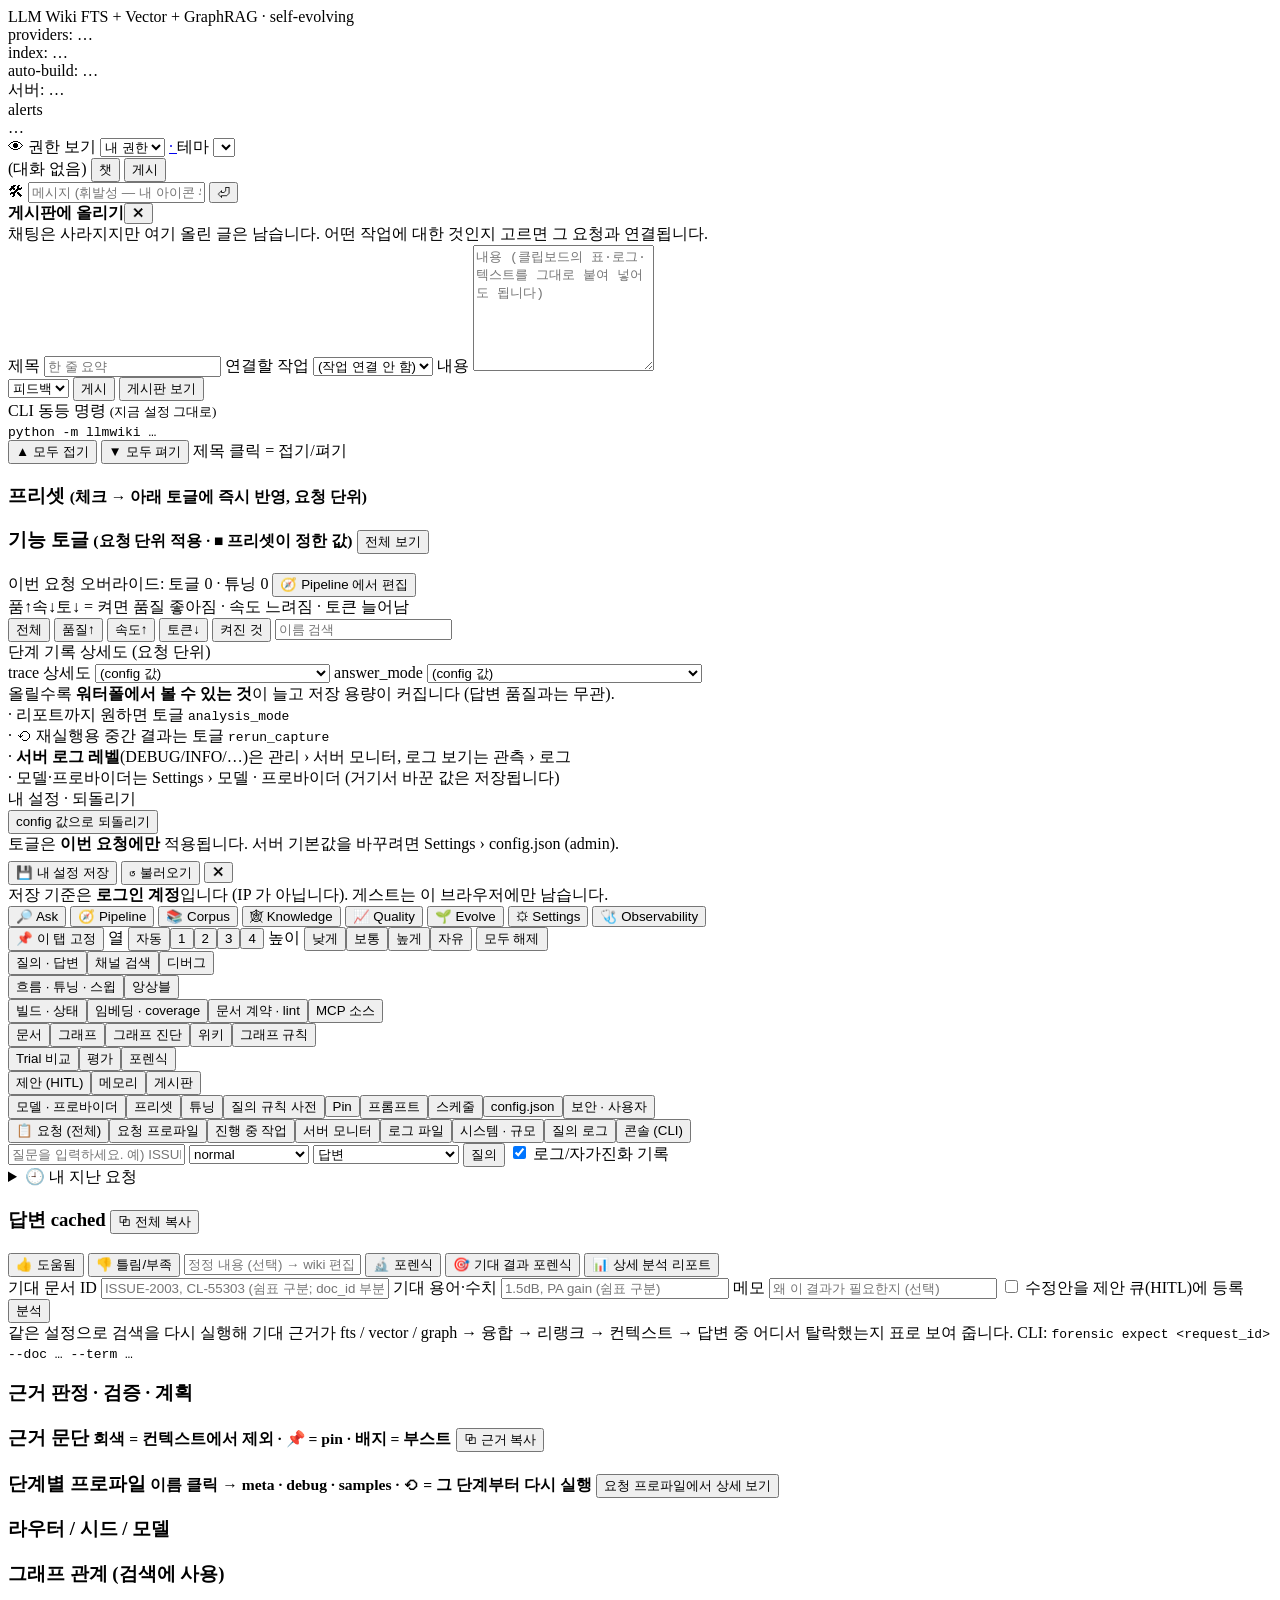
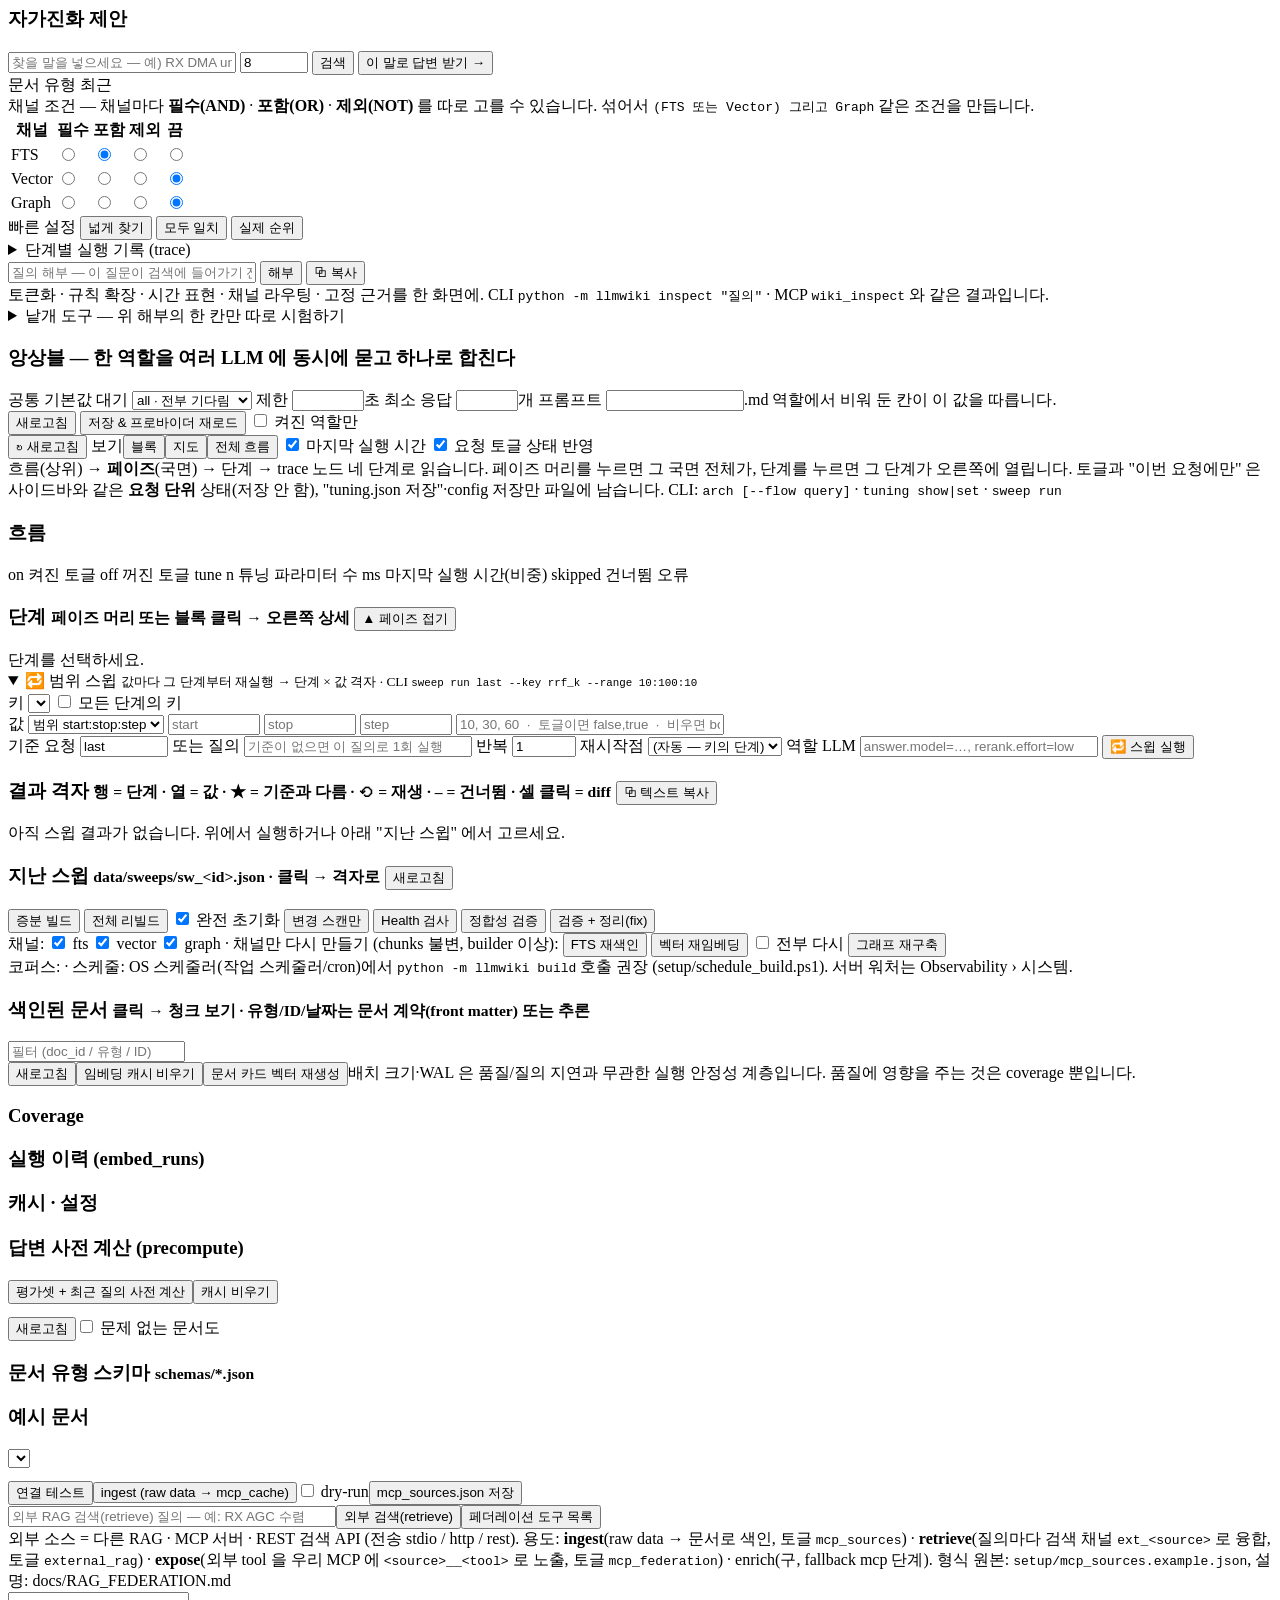
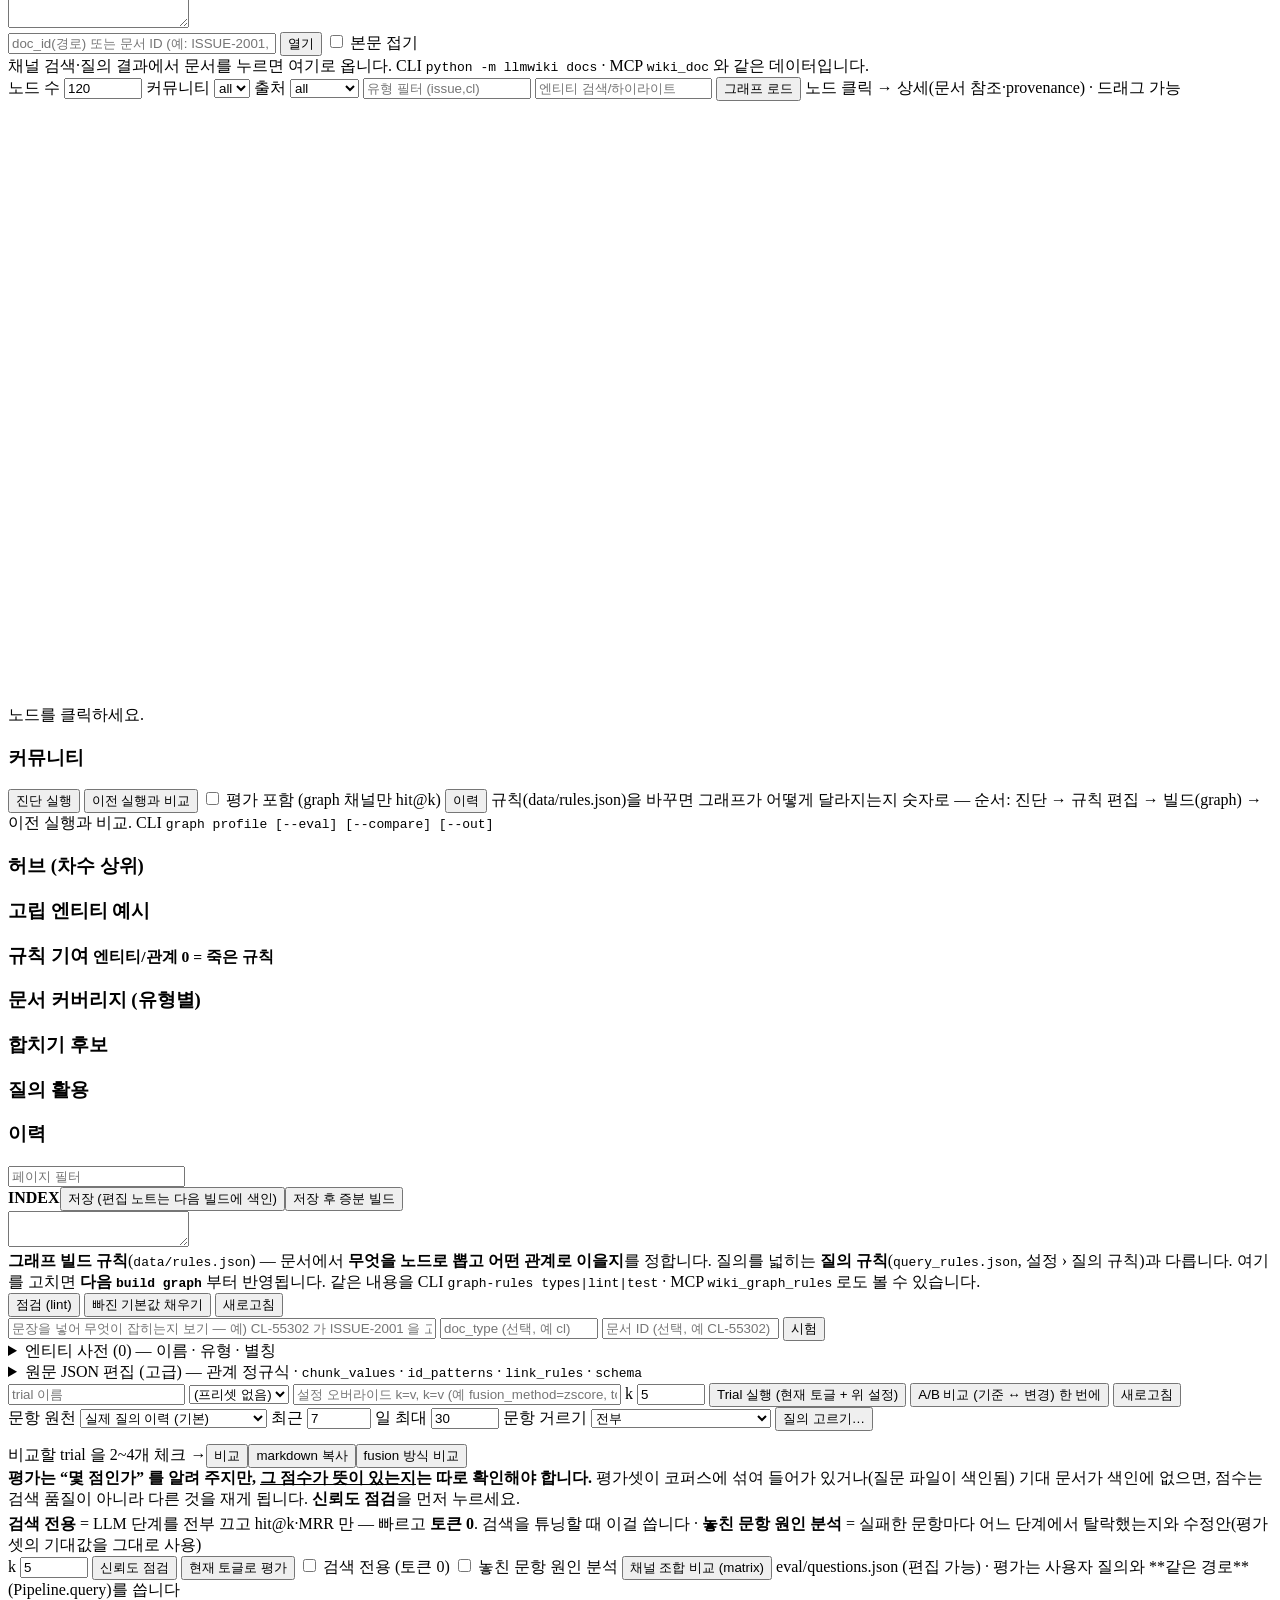
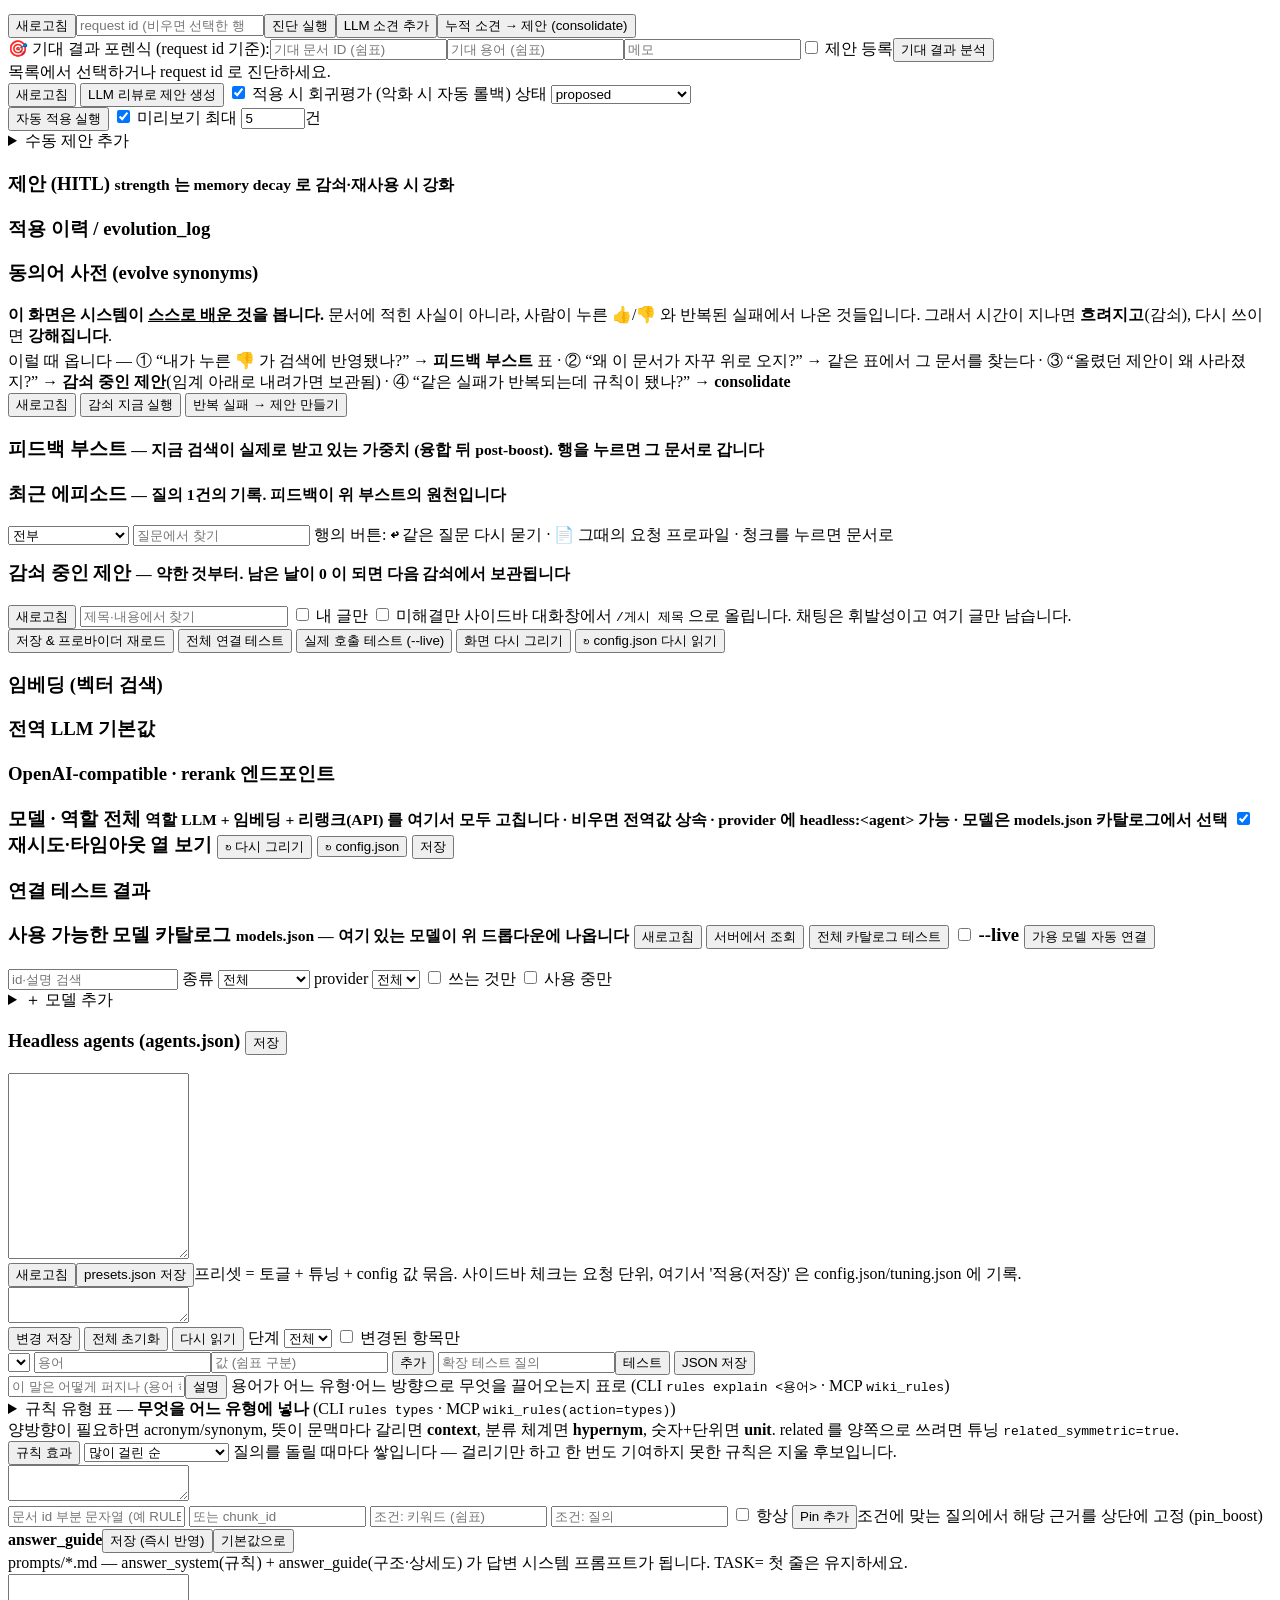
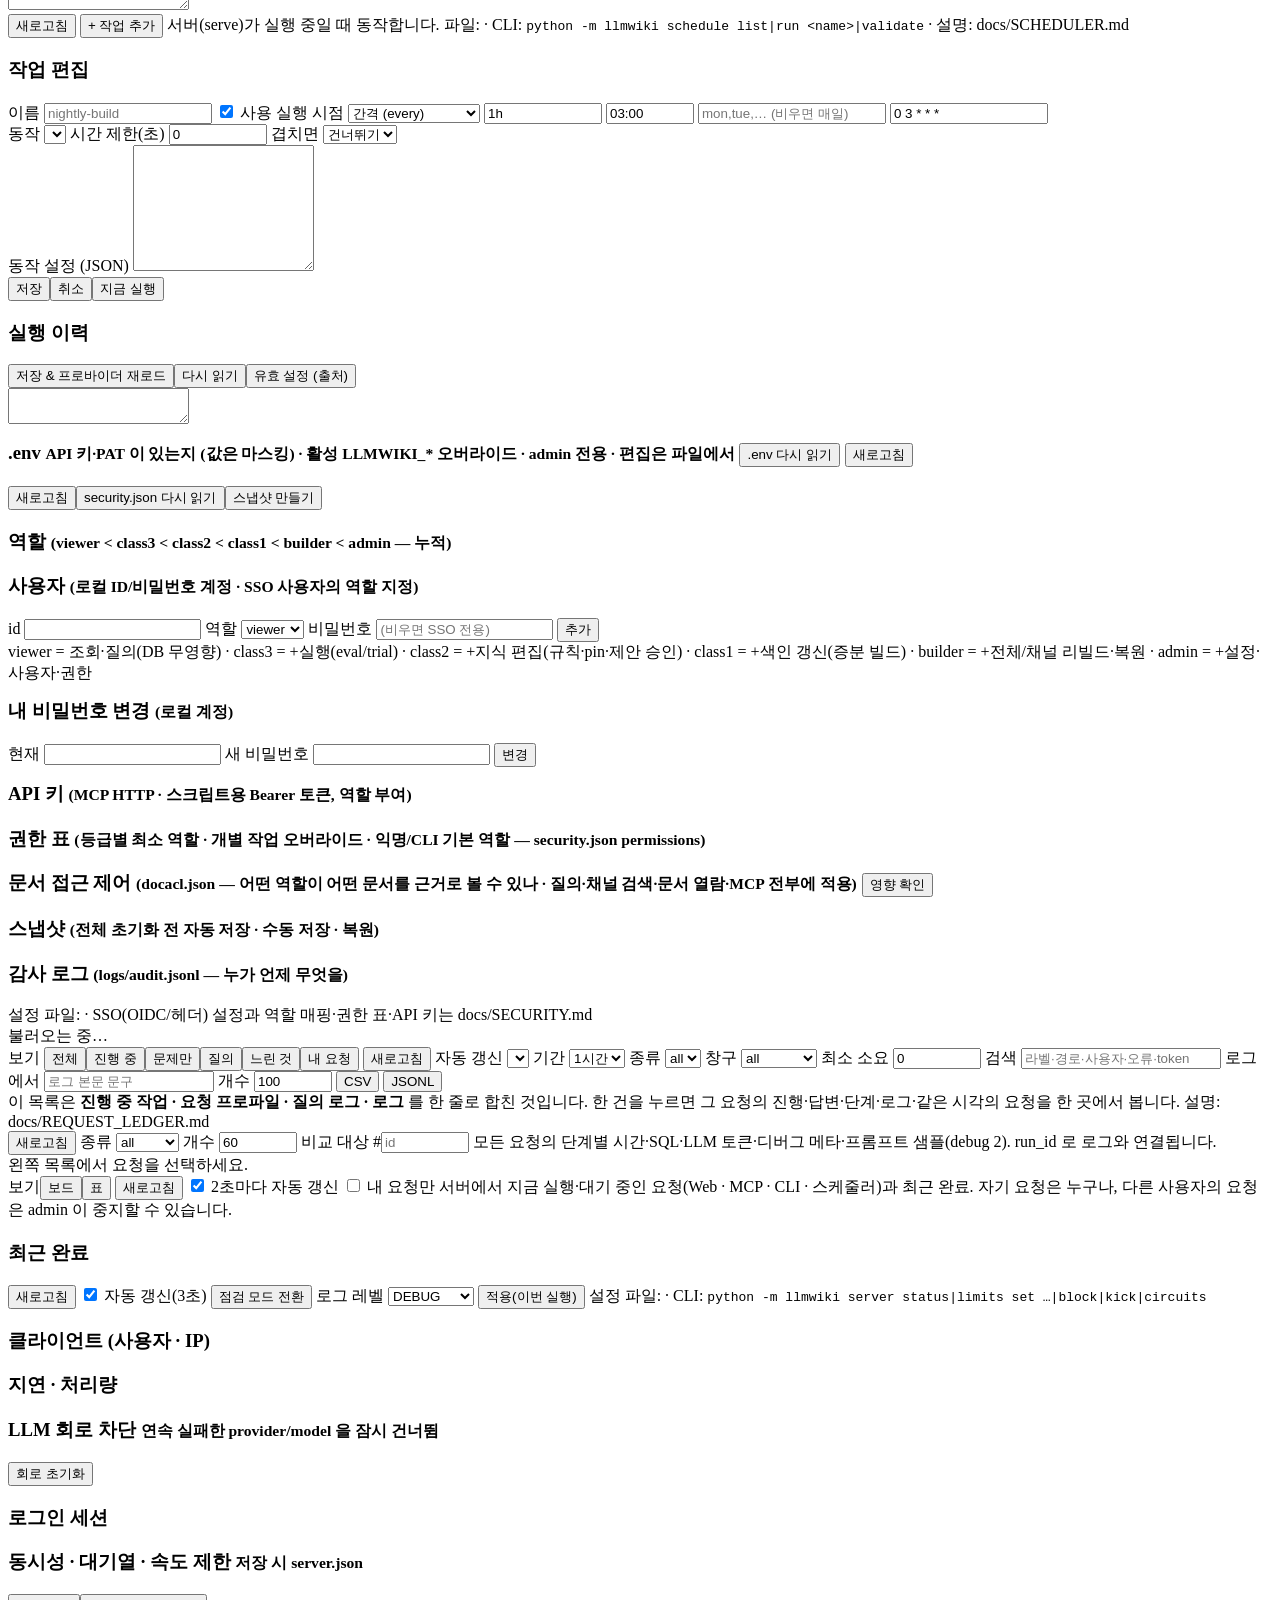
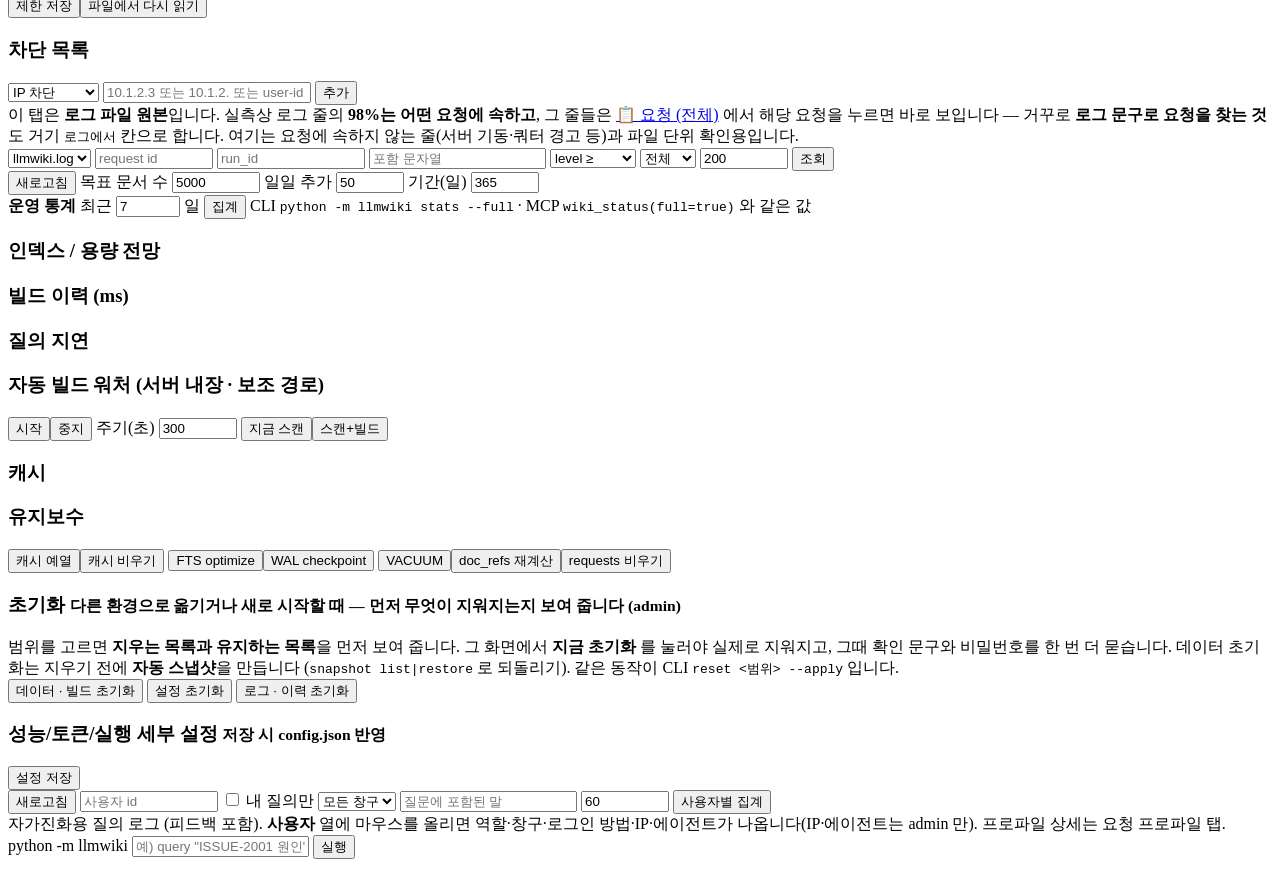
==== commit b9a2ceb7: "요청 원장: 동시 질의 DB 잠금 해소와 모든 요청의 통합 조회 동시 질의가 서로를 막고, 일부 요청이 기록도 없이 사라지던 문제를 원인까지 특정해 고쳤다.  - DB 잠금의 진짜" ====
--- a/llmwiki/web/static/index.html
+++ b/llmwiki/web/static/index.html
@@ -1,1211 +1,1245 @@
-<!doctype html>
-<html lang="ko">
-<head>
-<meta charset="utf-8">
-<title>LLM Wiki · FTS + Vector + GraphRAG (self-evolving)</title>
-<meta name="viewport" content="width=device-width, initial-scale=1">
-<link rel="stylesheet" href="/static/style.css">
-<link rel="stylesheet" href="/static/themes/dark.css">
-<link rel="stylesheet" href="/static/themes/high-contrast.css">
-<link rel="stylesheet" href="/static/themes/solarized.css">
-</head>
-<body>
-<header>
-  <div class="brand">LLM Wiki <span class="sub">FTS + Vector + GraphRAG · self-evolving</span></div>
-  <div id="provider-badge" class="badge">providers: …</div>
-  <div id="stats-badge" class="badge">index: …</div>
-  <div id="watch-badge" class="badge">auto-build: …</div>
-  <div id="server-badge" class="badge" title="서버 동시 실행/대기 — 클릭하면 서버 모니터">서버: …</div>
-  <div id="alert-badge" class="badge hidden" title="마지막 빌드 알림">alerts</div>
-  <div id="user-badge" class="badge" title="로그인 사용자 · 역할">…</div>
-  <label class="badge preview-pick" title="다른 권한에서 화면이 어떻게 보이는지 확인합니다. 권한을 낮추기만 하며, 해제하면 원래대로 돌아옵니다">👁 권한 보기
-    <select id="preview-role"><option value="">내 권한</option><option value="viewer">viewer</option><option value="class3">class3</option><option value="class2">class2</option><option value="class1">class1</option><option value="builder">builder</option></select>
-  </label>
-  <!-- 항상 보이는 서버 활동 표시기: 동시 실행 슬롯을 칸으로, 내 요청은 초록으로. 클릭하면 진행 중 작업 -->
-  <a id="hud" class="hud" href="#observability/activity" title="서버 활동 — 클릭하면 진행 중 작업">
-    <span class="hud-bars" id="hud-bars"></span>
-    <span class="hud-txt" id="hud-txt">·</span>
-  </a>
-  <label class="theme">테마 <select id="theme-select"></select></label>
-</header>
-
-<div class="layout">
-  <aside id="sidebar">
-    <!-- 채팅: 사이드바 **최상단 고정**. 스크롤을 내려도 남아 있고, 접으면 최근 한 줄만 보인다.
-         부수 기능이라 토글 collab 이 꺼져 있으면 서버가 404 를 주고 이 블록은 통째로 숨는다. -->
-    <!-- 두 줄 구성:
-         1줄 — 최신 대화 한 줄 + [챗](대화창과 아이콘을 함께 켜고 끈다) + [게시]
-         2줄 — '챗' 을 켰을 때만 보이는 입력칸. 입력한 말은 내 아이콘 위 말풍선으로 뜬다. -->
-    <div id="chat-box" class="chat-box hidden">
-      <div class="chat-head">
-        <span id="chat-last" class="chat-last muted small" title="가장 최근 대화">(대화 없음)</span>
-        <button type="button" id="btn-chat-toggle" class="mini secondary" title="대화창과 접속자 아이콘을 함께 켜고 끕니다">챗</button>
-        <button type="button" id="btn-chat-board" class="mini secondary" title="게시판에 글 올리기 (내용과 작업 연결을 고릅니다)">게시</button>
-      </div>
-      <div id="chat-row2" class="chat-input hidden">
-        <span id="chat-emoji" class="chat-emoji" title="내 아이콘 (접속 IP 로 정해집니다 — 고를 수 없습니다)">🛠</span>
-        <input id="chat-text" type="text" maxlength="2000" placeholder="메시지 (휘발성 — 내 아이콘 위에 뜹니다)">
-        <button type="button" id="btn-chat-send" class="mini" title="보내기 (Enter)">⏎</button>
-      </div>
-    </div>
-    <!-- 게시 대화상자: '게시' 버튼을 누르면 화면 가운데에 뜬다 (사이드바가 좁아 입력이 어려웠다) -->
-    <div id="post-modal" class="modal-overlay hidden">
-      <div class="modal-box">
-        <div class="modal-head"><b>게시판에 올리기</b><button type="button" id="btn-cp-cancel" class="modal-x" title="닫기">✕</button></div>
-        <div class="muted small">채팅은 사라지지만 여기 올린 글은 남습니다. 어떤 작업에 대한 것인지 고르면 그 요청과 연결됩니다.</div>
-        <label>제목 <input id="cp-title" type="text" placeholder="한 줄 요약"></label>
-        <label>연결할 작업 <select id="cp-request"><option value="">(작업 연결 안 함)</option></select></label>
-        <label>내용 <textarea id="cp-body" rows="8" placeholder="내용 (클립보드의 표·로그·텍스트를 그대로 붙여 넣어도 됩니다)"></textarea></label>
-        <div class="row">
-          <select id="cp-kind"><option value="feedback">피드백</option><option value="question">질문</option><option value="note">기록</option><option value="bug">문제</option></select>
-          <button type="button" id="btn-cp-submit">게시</button>
-          <button type="button" id="btn-cp-board" class="secondary">게시판 보기</button>
-        </div>
-      </div>
-    </div>
-    <!-- 사이드바 블록은 모두 같은 구조다 (2026-09-18, 요청 13):
-           <div class="sb-block" data-sb="키"><… class="sb-head">제목</…><div class="sb-body">내용</div></div>
-         제목을 누르면 접히고, 상태는 이 브라우저(localStorage llmwiki.sidebar)와 내 프로파일(sidebar_collapsed)에 남는다.
-         토글 묶음(#toggle-groups 안)은 core.js buildSidebar 가 같은 구조로 만든다. 900px 이하에서는 기본 접힘. -->
-    <!-- CLI 동등 명령: 사이드바 **맨 위** (2026-09-19 요청).
-         지금 화면에서 고른 토글·프리셋·오버라이드가 CLI 로는 어떤 명령인지를 실시간으로 보여 준다.
-         위에 두는 이유: 값을 바꿀 때마다 바뀌므로 스크롤을 내리지 않고 바로 확인하고 복사하기 위해서다. -->
-    <div class="cli-hint sb-block" data-sb="cli"><div class="tg-title sb-head" title="지금 화면 설정과 같은 뜻의 CLI 명령 · 클릭: 접기/펴기">CLI 동등 명령 <small>(지금 설정 그대로)</small></div>
-      <div class="sb-body"><code id="cli-equiv" title="클릭하면 전체가 선택됩니다 — Ctrl+C 로 복사">python -m llmwiki …</code></div></div>
-    <div class="sb-tools">
-      <button type="button" class="mini secondary" id="btn-sb-collapse-all" title="사이드바의 모든 블록(프리셋·토글 묶음·상세도·내 설정·CLI)을 접습니다">▲ 모두 접기</button>
-      <button type="button" class="mini secondary" id="btn-sb-expand-all" title="접어 둔 블록을 모두 폅니다">▼ 모두 펴기</button>
-      <span class="muted small" title="접힘 상태는 이 브라우저에 남고, '내 설정 저장' 을 누르면 계정에도 저장됩니다">제목 클릭 = 접기/펴기</span>
-    </div>
-    <div class="sb-block" data-sb="presets">
-      <h3 class="sb-head" title="클릭: 접기/펴기">프리셋 <small>(체크 → 아래 토글에 즉시 반영, 요청 단위)</small></h3>
-      <div class="sb-body">
-        <div class="toggle-group" id="preset-box"></div>
-        <div id="preset-detail" class="preset-detail hidden"></div>
-      </div>
-    </div>
-    <!-- 토글 블록은 두 배치가 있다 (2026-09-18, IMPLEMENTATION_PLAN_0918_2 §2.6 — 프로파일 sidebar_toggles, 기본 compact):
-           compact — 아래 묶음(#toggle-groups)·범례·축 필터를 숨기고 #sb-toggle-summary("이번 요청 오버라이드: 토글 n · 튜닝 m" + Pipeline 버튼)만
-           full    — 예전 배치 그대로
-         체크박스([data-toggle])는 어느 배치에서도 DOM 에 남는다(숨김만). 그래서 overrides()·프리셋·프로파일이 두 배치에서 같은 상태를 본다.
-         스위치는 제목 줄의 #sb-toggles-mode('전체 보기'/'간단히'), 저장은 localStorage llmwiki.sidebar_toggles + '내 설정 저장'. -->
-    <div class="sb-block" data-sb="toggles">
-      <h3 class="sb-head" title="클릭: 접기/펴기">기능 토글 <small>(요청 단위 적용 · <span class="by-preset-legend">■</span> 프리셋이 정한 값)</small>
-        <button type="button" class="mini secondary sb-mode" id="sb-toggles-mode" title="토글 묶음 전체 보기 / 간단히 (프로파일 sidebar_toggles)">전체 보기</button></h3>
-      <div class="sb-body">
-        <div id="sb-toggle-summary" class="sb-summary">
-          <span id="sb-summary-text" class="small" title="config 값과 다르게 체크된 토글 수 · 이번 요청에만 적용하는 튜닝/설정 값 수">이번 요청 오버라이드: 토글 0 · 튜닝 0</span>
-          <button type="button" class="mini" id="btn-sb-goto-pipeline" title="🧭 Pipeline 페이지로 — 흐름의 단계 블록마다 토글·config 값·튜닝을 보고 고칩니다 (여기서 바꾼 것과 같은 상태)">🧭 Pipeline 에서 편집</button>
-        </div>
-        <!-- 배지 읽는 법 + 축으로 걸러 보기. "이걸 켜면 뭐가 좋아지고 뭘 내주나" 를 누르기 전에 알 수 있게 한다. -->
-        <div class="fx-legend">
-          <span class="fx up">품↑</span><span class="fx down">속↓</span><span class="fx down">토↓</span>
-          <span class="muted">= 켜면 품질 좋아짐 · 속도 느려짐 · 토큰 늘어남</span>
-        </div>
-        <div class="fx-filter" id="fx-filter">
-          <button type="button" data-fx="" class="active" title="모든 토글">전체</button>
-          <button type="button" data-fx="q" title="켜면 품질이 좋아지는 토글만">품질↑</button>
-          <button type="button" data-fx="s" title="켜면 빨라지는 토글만">속도↑</button>
-          <button type="button" data-fx="t" title="켜면 토큰을 아끼는 토글만">토큰↓</button>
-          <button type="button" data-fx="on" title="지금 켜져 있는 토글만">켜진 것</button>
-          <input type="search" id="fx-search" placeholder="이름 검색" title="토글 이름으로 걸러 보기">
-        </div>
-        <div id="toggle-groups"></div>
-      </div>
-    </div>
-    <!-- 프로바이더/모델 요청 단위 오버라이드는 **없앴다** (2026-09-17).
-         같은 값을 Settings › 모델·프로바이더 표에서 이미 고칠 수 있어 두 곳이 서로 다른 말을 했고,
-         사이드바에서 바꾼 값은 저장되지 않아 "바꿨는데 왜 안 남지?" 를 만들었다.
-         질의마다 바꿀 만한 것은 top_k 와 debug 뿐이라 그 둘만 남긴다. -->
-    <div class="toggle-group sb-block" data-sb="debug"><div class="tg-title sb-head" title="이번 요청에만 적용됩니다 · 클릭: 접기/펴기">단계 기록 상세도 (요청 단위)</div>
-      <div class="sb-body">
-      <!-- 이름은 윗줄(.n) 한 줄, 컨트롤은 아랫줄 전체 폭(.ov-row) — 좁은 사이드바에서 이름이 세로로 쪼개지던 것을 막는다 (2026-09-19) -->
-      <label class="ov-row" title="이번 요청의 **단계별 프로파일(trace)** 에 무엇까지 남길지 정합니다. 서버 로그 레벨과는 다릅니다."><span class="n">trace 상세도</span>
-        <select id="ov-debug">
-          <option value="">(config 값)</option>
-          <option value="0">0 · 단계와 시간만</option>
-          <option value="1">1 · + 디버그 메타 (규칙·순위·FTS 식)</option>
-          <option value="2">2 · + 프롬프트·응답 샘플</option>
-        </select></label>
-      <label class="ov-row" title="이번 요청의 답변 모드 (config.json answer_mode 의 요청 단위 오버라이드 · CLI --answer-mode · MCP wiki_query(answer_mode=)). grounded = 문서 근거만, 근거 판정이 insufficient 면 LLM 을 부르지 않음. best_effort = 근거가 부족해도 LLM 을 불러 문서 사실 [C#] + 배경 지식 [BK] 로 답함 (결과의 result_type 으로 구분)"><span class="n">answer_mode</span>
-        <select id="ov-answer-mode">
-          <option value="">(config 값)</option>
-          <option value="grounded">grounded · 문서 근거만</option>
-          <option value="best_effort">best_effort · 근거 부족해도 답변 ([BK] 표시)</option>
-        </select></label>
-      <div class="sb-note" title="상세도를 올릴수록 워터폴에서 볼 수 있는 것이 늘고 저장 용량이 커집니다 (답변 품질과는 무관). 리포트까지 원하면 토글 analysis_mode · ⟲ 재실행용 중간 결과는 토글 rerun_capture · 서버 로그 레벨은 관리 › 서버 모니터 · 모델·프로바이더는 Settings › 모델 · 프로바이더"><span class="t">올릴수록 <b>워터폴에서 볼 수 있는 것</b>이 늘고 저장 용량이 커집니다 (답변 품질과는 무관).<br>
-        · 리포트까지 원하면 토글 <code>analysis_mode</code><br>
-        · ⟲ 재실행용 중간 결과는 토글 <code>rerun_capture</code><br>
-        · <b>서버 로그 레벨</b>(DEBUG/INFO/…)은 관리 › 서버 모니터, 로그 보기는 관측 › 로그<br>
-        · 모델·프로바이더는 Settings › 모델 · 프로바이더 (거기서 바꾼 값은 저장됩니다)</span></div>
-      </div>
-    </div>
-    <div class="toggle-group sb-block" data-sb="profile"><div class="tg-title sb-head" title="클릭: 접기/펴기">내 설정 · 되돌리기</div>
-      <div class="sb-body">
-      <button id="btn-reset-toggles" class="secondary">config 값으로 되돌리기</button>
-      <div class="sb-note" title="토글은 이번 요청에만 적용됩니다. 서버 기본값을 바꾸려면 Settings › config.json (admin)."><span class="t">토글은 <b>이번 요청에만</b> 적용됩니다. 서버 기본값을 바꾸려면 Settings › config.json (admin).</span></div>
-      <div class="row" style="margin-top:6px">
-        <button id="btn-profile-save" class="secondary mini" title="지금의 토글·프리셋·테마·고정 탭·화면 배치·사이드바 접힘 상태를 **로그인한 내 계정**으로 서버에 저장합니다 (data/profiles.json). 서버 설정(config.json)은 바뀌지 않고, 다른 사용자에게도 영향이 없습니다. 게스트는 저장되지 않고 이 브라우저에만 남습니다.">💾 내 설정 저장</button>
-        <button id="btn-profile-load" class="secondary mini" title="저장해 둔 내 설정을 불러옵니다 (다른 PC·브라우저에서도 같은 계정이면 그대로 따라옵니다)">↺ 불러오기</button>
-        <button id="btn-profile-reset" class="secondary mini" title="저장한 내 설정을 지웁니다">✕</button>
-      </div>
-      <div class="sb-note" title="저장 기준은 로그인 계정입니다 (IP 가 아닙니다). 게스트는 이 브라우저에만 남습니다."><span class="t">저장 기준은 <b>로그인 계정</b>입니다 (IP 가 아닙니다). 게스트는 이 브라우저에만 남습니다.</span></div>
-      <div id="profile-msg" class="muted small"></div>
-      </div>
-    </div>
-  </aside>
-
-  <main>
-    <nav class="groups">
-      <button data-group="ask" class="active">🔎 Ask</button>
-      <button data-group="pipeline" title="흐름(query·build·evolve·watch)의 단계 블록마다 토글·config 값·튜닝을 보고 고치고, 값을 바꿔 가며 재실행하는 범위 스윕">🧭 Pipeline</button>
-      <button data-group="corpus">📚 Corpus</button>
-      <button data-group="knowledge">🕸 Knowledge</button>
-      <button data-group="quality">📈 Quality</button>
-      <button data-group="evolve">🌱 Evolve</button>
-      <button data-group="settings">⚙ Settings</button>
-      <button data-group="observability">🩺 Observability</button>
-    </nav>
-    <div class="pin-bar">
-      <button id="btn-pin-tab" class="mini secondary" title="지금 보고 있는 탭을 아래에 고정합니다. 고정하면 다른 탭으로 이동해도 계속 보입니다 (서버 모니터·로그를 켜 두고 질의하기)">📌 이 탭 고정</button>
-      <span class="pin-seg" id="pin-cols" title="고정한 탭을 몇 열로 늘어놓을지 고릅니다. 자동은 창 너비에 맞춰 늘어납니다">
-        <span class="seg-label">열</span>
-        <button data-cols="auto" class="active">자동</button><button data-cols="1">1</button><button data-cols="2">2</button><button data-cols="3">3</button><button data-cols="4">4</button>
-      </span>
-      <span class="pin-seg" id="pin-height" title="고정 패널 하나의 높이. 낮게 잡으면 여러 개를 한눈에 봅니다">
-        <span class="seg-label">높이</span>
-        <button data-h="s">낮게</button><button data-h="m" class="active">보통</button><button data-h="l">높게</button><button data-h="auto">자유</button>
-      </span>
-      <span id="tabpin-list" class="pin-list"></span>
-      <button id="btn-pin-clear" class="mini secondary hidden" title="고정한 탭을 모두 해제합니다">모두 해제</button>
-    </div>
-    <nav class="tabs" data-group="ask"><button data-tab="query" class="active">질의 · 답변</button><button data-tab="search">채널 검색</button><button data-tab="debug">디버그</button></nav>
-    <nav class="tabs hidden" data-group="pipeline"><button data-tab="pipeline" title="흐름 · 단계 블록 · 토글/튜닝 상세 · 범위 스윕">흐름 · 튜닝 · 스윕</button><button data-tab="ensemble" title="역할마다 여러 LLM 을 동시에 물어보고 하나로 합치는 설정 — 여기가 유일한 편집 자리입니다">앙상블</button></nav>
-    <nav class="tabs hidden" data-group="corpus"><button data-tab="build">빌드 · 상태</button><button data-tab="embed">임베딩 · coverage</button><button data-tab="contract">문서 계약 · lint</button><button data-tab="sources">MCP 소스</button></nav>
-    <nav class="tabs hidden" data-group="knowledge"><button data-tab="doc">문서</button><button data-tab="graph">그래프</button><button data-tab="graphprof">그래프 진단</button><button data-tab="wiki">위키</button><button data-tab="rules">그래프 규칙</button></nav>
-    <nav class="tabs hidden" data-group="quality"><button data-tab="trials">Trial 비교</button><button data-tab="eval">평가</button><button data-tab="forensics">포렌식</button></nav>
-    <nav class="tabs hidden" data-group="evolve"><button data-tab="evolve">제안 (HITL)</button><button data-tab="memory">메모리</button><button data-tab="board">게시판</button></nav>
-    <nav class="tabs hidden" data-group="settings"><button data-tab="models">모델 · 프로바이더</button><button data-tab="presets">프리셋</button><button data-tab="tuning">튜닝</button><button data-tab="qrules">질의 규칙 사전</button><button data-tab="pins">Pin</button><button data-tab="prompts">프롬프트</button><button data-tab="schedule">스케줄</button><button data-tab="config">config.json</button><button data-tab="security">보안 · 사용자</button></nav>
-    <nav class="tabs hidden" data-group="observability"><button data-tab="requests">요청 프로파일</button><button data-tab="activity">진행 중 작업</button><button data-tab="server">서버 모니터</button><button data-tab="logs">로그</button><button data-tab="system">시스템 · 규모</button><button data-tab="qlog">질의 로그</button><button data-tab="console">콘솔 (CLI)</button></nav>
-
-    <!-- ================= ASK ================= -->
-    <section id="tab-query" class="tab active">
-      <div class="row">
-        <input id="q" type="text" placeholder="질문을 입력하세요. 예) ISSUE-2001 의 원인과 수정 CL 은?  ·  지난주 리뷰한 CL  ·  HW rev B1 t_setup" />
-        <select id="q-mode" title="fast=speed 프리셋 · deep=deep_research 프리셋(확장·fallback 최대)"><option value="">normal</option><option value="fast">fast</option><option value="deep">deep (심층 조사)</option></select>
-        <!-- 출력 모드 (config.json output_mode 의 요청 단위 오버라이드 → overrides.output_mode): 어디까지 만들고 무엇을 돌려줄지 -->
-        <select id="ov-output" title="출력: 답변=끝까지 · 융합 후보=융합·부스트 뒤(리랭크 전) 후보 표 · 리랭크 후보=리랭크 뒤 후보 표(리랭크 입력 전후) · 컨텍스트만=[C#] 블록까지, 답변 LLM 생략"><option value="">답변</option><option value="fused">융합 후보 (리랭크 전)</option><option value="reranked">리랭크 후보</option><option value="context">컨텍스트만</option></select>
-        <button id="btn-query">질의</button>
-        <label class="inline"><input type="checkbox" id="q-log" checked> 로그/자가진화 기록</label>
-      </div>
-      <div class="samples" id="samples"></div>
-      <!-- 내 지난 요청: 한 줄을 누르면 그때의 답변·근거·판정을 **다시 실행하지 않고** 그대로 다시 본다 -->
-      <details id="myreq-box" class="myreq">
-        <summary>🕘 내 지난 요청 <span id="myreq-count" class="muted small"></span></summary>
-        <div class="row">
-          <input id="myreq-q" type="text" placeholder="요약에서 찾기 (예: AGC)" style="min-width:200px">
-          <select id="myreq-kind"><option value="">전체</option><option value="query">질의</option><option value="search">검색</option><option value="build">빌드</option><option value="eval">평가</option></select>
-          <label class="inline" title="권한이 있으면 서버에서 실행된 모든 사람의 요청을 봅니다"><input type="checkbox" id="myreq-all"> 모든 사용자</label>
-          <button class="mini secondary" id="btn-myreq-refresh">새로고침</button>
-          <span id="myreq-msg" class="muted small"></span>
-        </div>
-        <div id="myreq-list" class="small"></div>
-      </details>
-      <!-- 지금 서버에서 실행·대기 중인 요청 한 줄 요약 (질의하면서 서버 상태를 같이 본다) -->
-      <div id="q-queue" class="queue-strip hidden"></div>
-      <div id="q-live" class="live hidden"></div>
-      <div id="query-out" class="hidden">
-        <div class="statrow" id="q-stats"></div>
-        <div id="q-banner" class="banner hidden"></div>
-        <div class="cols">
-          <div class="col">
-            <h3>답변 <span id="answer-mode" class="pill"></span> <span id="answer-ms" class="pill"></span> <span id="answer-cached" class="pill hidden">cached</span> <span id="answer-ground" class="pill"></span>
-              <button class="mini secondary" id="btn-q-copy" title="답변 + REF(컨텍스트 근거) 표 + 단계 요약을 마크다운으로 복사합니다. http 접속처럼 클립보드가 막힌 곳에서는 본문이 선택된 창이 떠서 Ctrl+C 로 복사합니다">⧉ 전체 복사</button></h3>
-            <div id="q-llm-report" class="banner warn hidden"></div>
-            <div id="answer" class="answer"></div>
-            <div class="feedback">
-              <button class="secondary" data-fb="1">👍 도움됨</button>
-              <button class="secondary" data-fb="-1">👎 틀림/부족</button>
-              <input id="fb-note" type="text" placeholder="정정 내용 (선택) → wiki 편집 노트 제안으로 저장">
-              <button class="secondary mini" id="btn-q-forensic">🔬 포렌식</button>
-              <button class="secondary mini" id="btn-q-expect" title="답변에 있어야 했던 문서/용어를 알려주면 어느 단계에서 빠졌는지 추적합니다">🎯 기대 결과 포렌식</button>
-              <button class="secondary mini" id="btn-q-analysis" title="모든 단계의 결과·설정·품질/속도/토큰 렌즈 소견을 한 장의 마크다운으로 (LLM 에게 그대로 넘길 수 있음). 사이드바 토글 analysis_mode 를 켜고 질의하면 debug·프롬프트 샘플까지 포함">📊 상세 분석 리포트</button>
-              <span id="fb-result" class="muted"></span>
-            </div>
-            <div id="q-expect-form" class="form hidden">
-              <label>기대 문서 ID <input id="qe-docs" type="text" placeholder="ISSUE-2003, CL-55303 (쉼표 구분; doc_id 부분 문자열도 가능)" style="min-width:280px"></label>
-              <label>기대 용어·수치 <input id="qe-terms" type="text" placeholder="1.5dB, PA gain (쉼표 구분)" style="min-width:220px"></label>
-              <label>메모 <input id="qe-note" type="text" placeholder="왜 이 결과가 필요한지 (선택)" style="min-width:220px"></label>
-              <label class="inline"><input type="checkbox" id="qe-propose"> 수정안을 제안 큐(HITL)에 등록</label>
-              <button class="mini" id="btn-q-expect-run">분석</button>
-              <div class="muted small">같은 설정으로 검색을 다시 실행해 기대 근거가 fts / vector / graph → 융합 → 리랭크 → 컨텍스트 → 답변 중 어디서 탈락했는지 표로 보여 줍니다. CLI: <code>forensic expect &lt;request_id&gt; --doc … --term …</code></div>
-            </div>
-            <div id="q-expect-out" class="small hidden"></div>
-            <div id="q-analysis" class="small hidden"></div>
-            <div id="q-forensic" class="small hidden"></div>
-            <h3>근거 판정 · 검증 · 계획</h3>
-            <div id="q-evidence" class="kv"></div>
-            <h3>근거 문단 <small class="muted">회색 = 컨텍스트에서 제외 · 📌 = pin · 배지 = 부스트</small>
-              <button class="mini secondary" id="btn-hits-copy" title="근거 목록(표)과 컨텍스트에 들어간 문단 본문을 마크다운으로 복사합니다">⧉ 근거 복사</button></h3>
-            <div id="hits"></div>
-          </div>
-          <div class="col">
-            <h3>단계별 프로파일 <small class="muted">이름 클릭 → meta · debug · samples · <b>⟲ = 그 단계부터 다시 실행</b></small> <button class="mini" id="btn-q-inspect">요청 프로파일에서 상세 보기</button></h3>
-            <div id="q-rerun-note" class="small" style="margin:2px 0"></div>
-            <div id="trace"></div>
-            <h3>라우터 / 시드 / 모델</h3>
-            <div id="route" class="kv"></div>
-            <h3>그래프 관계 (검색에 사용)</h3>
-            <div id="graph-rels" class="small"></div>
-            <h3>자가진화 제안</h3>
-            <div id="q-proposals" class="small muted"></div>
-          </div>
-        </div>
-      </div>
-    </section>
-
-    <section id="tab-search" class="tab">
-      <div class="row">
-        <input id="s-q" type="text" style="flex:1;min-width:220px" placeholder="찾을 말을 넣으세요 — 예) RX DMA underrun · CL-55302 · rev B1 t_setup">
-        <input id="s-k" type="number" value="8" style="width:60px" title="채널마다 가져올 후보 수 (많이 잡을수록 느리지만 놓치는 게 줄어듭니다)">
-        <button id="btn-search">검색</button>
-        <button id="btn-s-ask" class="secondary" title="이 검색어 그대로 질의·답변 탭으로 가져갑니다 (LLM 이 근거를 읽고 답합니다)">이 말로 답변 받기 →</button>
-      </div>
-      <div class="row" id="s-filters">
-        <span class="muted small" title="문서 유형으로 거릅니다. 질의의 doc_types 가 *가중치를 올리는* 것과 달리, 여기서는 나머지를 아예 뺍니다">문서 유형</span>
-        <span id="s-types" class="pin-seg"></span>
-        <span class="muted small" id="s-recent-label" title="이 브라우저에만 저장됩니다">최근</span>
-        <span id="s-recent" class="pin-list"></span>
-      </div>
-      <div class="s-chrow">
-        <div class="row">
-          <span class="muted small">채널 조건</span>
-          <span class="muted small">— 채널마다 <b>필수(AND)</b> · <b>포함(OR)</b> · <b>제외(NOT)</b> 를 따로 고를 수 있습니다. 섞어서 <code>(FTS 또는 Vector) 그리고 Graph</code> 같은 조건을 만듭니다.</span>
-        </div>
-        <table class="s-cond">
-          <tr><th>채널</th><th title="이 채널이 반드시 찾아야 한다 (AND)">필수</th><th title="이 채널이 찾으면 후보에 들어온다 (OR)">포함</th><th title="이 채널이 찾은 것은 결과에서 뺀다 (NOT)">제외</th><th>끔</th></tr>
-          <tr><td title="키워드(BM25) — 정확한 용어·번호·날짜에 강하다">FTS</td>
-            <td><input type="radio" name="ch-fts" value="require"></td><td><input type="radio" name="ch-fts" value="any" checked></td>
-            <td><input type="radio" name="ch-fts" value="exclude"></td><td><input type="radio" name="ch-fts" value="off"></td></tr>
-          <tr><td title="임베딩 유사도 — 표현이 달라도 뜻이 가까운 문단을 찾는다">Vector</td>
-            <td><input type="radio" name="ch-vector" value="require"></td><td><input type="radio" name="ch-vector" value="any"></td>
-            <td><input type="radio" name="ch-vector" value="exclude"></td><td><input type="radio" name="ch-vector" value="off" checked></td></tr>
-          <tr><td title="지식 그래프 — 엔티티에서 n-hop 으로 이어진 문단을 찾는다">Graph</td>
-            <td><input type="radio" name="ch-graph" value="require"></td><td><input type="radio" name="ch-graph" value="any"></td>
-            <td><input type="radio" name="ch-graph" value="exclude"></td><td><input type="radio" name="ch-graph" value="off" checked></td></tr>
-        </table>
-        <div class="row">
-          <span class="muted small">빠른 설정</span>
-          <span id="s-mode" class="pin-seg" role="group">
-            <button type="button" data-m="or" class="active" title="고른 채널 중 하나라도 찾으면 결과에 넣습니다. 놓치는 걸 줄이고 싶을 때 (커버리지·OR)">넓게 찾기</button>
-            <button type="button" data-m="and" title="고른 채널이 모두 찾은 것만 남깁니다. 확실한 근거만 보고 싶을 때 (채널 합의·AND)">모두 일치</button>
-            <button type="button" data-m="rrf" title="실제 질의·답변이 쓰는 가중 RRF 순위 그대로. '답변이 왜 이 근거를 골랐나' 를 볼 때">실제 순위</button>
-          </span>
-          <code id="s-expr" class="small muted"></code>
-          <span id="s-summary" class="muted small"></span>
-        </div>
-      </div>
-      <div id="search-out"></div>
-      <div id="search-graph"></div>
-      <details id="search-trace-wrap"><summary class="muted small" title="검색이 단계별로 얼마나 걸렸는지 — 느릴 때 어디가 원인인지 봅니다">단계별 실행 기록 (trace)</summary><div id="search-trace"></div></details>
-    </section>
-
-    <section id="tab-debug" class="tab">
-      <div class="row">
-        <input id="dbg-q" type="text" style="flex:1;min-width:240px" placeholder="질의 해부 — 이 질문이 검색에 들어가기 전에 무엇으로 변하는지 (LLM 호출 없음)">
-        <button id="btn-dbg">해부</button>
-        <button id="btn-dbg-copy" class="secondary" title="결과를 JSON 으로 클립보드에">⧉ 복사</button>
-      </div>
-      <div class="muted small">토큰화 · 규칙 확장 · 시간 표현 · 채널 라우팅 · 고정 근거를 한 화면에. CLI <code>python -m llmwiki inspect "질의"</code> · MCP <code>wiki_inspect</code> 와 같은 결과입니다.</div>
-      <div id="dbg-out"></div>
-      <details class="dbg-more">
-        <summary>낱개 도구 — 위 해부의 한 칸만 따로 시험하기</summary>
-        <div class="panel-intro">
-          위 <b>해부</b> 는 질의 하나를 <b>다섯 단계 전부</b> 로 훑습니다. 여기 있는 것은 그중 <b>한 칸만</b> 떼어
-          다른 입력으로 빠르게 시험하는 도구입니다 — 규칙 사전을 고치는 중이거나, 어떤 <code>chunk_id</code> 의
-          원문이 궁금할 때 위 해부를 다시 돌리지 않아도 됩니다. <b>아무것도 저장하지 않습니다.</b>
-        </div>
-        <div class="row">
-          <input id="rules-test-q" type="text" placeholder="질의 한 줄 → 사전이 어떻게 넓히나" title="이 문장이 query_rules.json 으로 어떤 FTS 식·대체 질의·관련어가 되는지 (해부 2번 칸과 같은 계산)" style="max-width:280px"><button id="btn-rules-test" class="secondary" title="해부 2번 칸(규칙 확장)만 이 입력으로">확장 보기</button>
-          <input id="rules-explain-q" type="text" placeholder="용어 하나 → 어느 규칙에 걸리나 (예: AGC)" title="이 낱말이 acronym/synonym/alias/related/exclude 중 어디에 있고 어느 방향으로 퍼지는지" style="max-width:260px"><button id="btn-rules-explain" class="secondary" title="rules explain 과 같은 결과">규칙 설명</button>
-          <input id="time-test-q" type="text" placeholder="시간 표현 → 날짜 범위 (예: 지난주)" title="'지난주'·'8월' 같은 말이 어떤 from~to 로 해석되는지 (해부 3번 칸과 같은 계산)" style="max-width:220px"><button id="btn-time-test" class="secondary" title="해부 3번 칸(시간 표현)만 이 입력으로">파싱</button>
-        </div>
-        <div class="row">
-          <input id="dbg-chunk" type="text" placeholder="chunk_id → 그 문단 원문" title="검색 결과에 뜬 chunk_id 를 붙여 넣으면 실제 색인된 본문을 그대로 보여 줍니다 — '이 문단이 왜 걸렸나' 를 볼 때" style="max-width:340px"><button id="btn-dbg-chunk" class="secondary">청크 열기</button>
-          <input id="dbg-doc" type="text" placeholder="doc_id → 그 문서가 몇 조각으로 나뉘었나" title="문서 하나가 어떻게 청킹됐는지 — 답이 문단 경계에서 잘렸는지 확인할 때" style="max-width:340px"><button id="btn-dbg-doc" class="secondary">문서 청크</button>
-        </div>
-        <div id="dbg-tool-out"></div>
-      </details>
-    </section>
-
-    <!-- ================= PIPELINE (2026-09-18, IMPLEMENTATION_PLAN_0918_2 §2.6) =================
-         세 열: 흐름 선택 → 단계 블록(위→아래, 토글 on/off 수 · 튜닝 수 · 마지막 실행 ms) → 선택한 단계의 상세(토글 스위치 · config 값 · 튜닝 표 · 스윕).
-         데이터는 GET /api/architecture(단계 정의 + 현재 toggles/settings/tuning + 최근 실행 trace), /api/sweep/keys, /api/sweep.
-         토글·'이번 요청에만' 은 사이드바와 **같은 상태**(LW.overrides)라 여기서 바꾼 값이 Ask 질의에 그대로 실린다.
-         파일에 남기는 것은 'tuning.json 저장'(/api/tuning set, edit 등급) 과 config 저장(/api/config, admin) 둘뿐. 그림은 pipeline.js. -->
-    <!-- 앙상블: 역할마다 여러 LLM 을 동시에 물어보고 하나로 합친다. 편집은 여기 한 곳에서만 한다
-         (Settings › 모델·프로바이더 는 상태만 보여 주고 이 화면으로 안내한다 — 같은 값을 두 곳에서 받으면 어느 쪽이 적용됐는지 헷갈린다) -->
-    <section id="tab-ensemble" class="tab">
-      <div class="ens-intro">
-        <h3>앙상블 — 한 역할을 여러 LLM 에 동시에 묻고 하나로 합친다</h3>
-        <div class="ens-diagram" id="ens-diagram"></div>
-        <div class="muted small" id="ens-intro-note"></div>
-      </div>
-      <div class="row" title="역할마다 적지 않은 값의 기본값 (config.json llm_ensemble_defaults)">
-        <span class="muted small">공통 기본값</span>
-        <label class="inline">대기 <select id="ens-def-wait"><option value="all">all · 전부 기다림</option><option value="timeout">timeout · 온 것만</option></select></label>
-        <label class="inline">제한 <input id="ens-def-timeout" type="number" style="width:64px">초</label>
-        <label class="inline">최소 응답 <input id="ens-def-min" type="number" style="width:54px">개</label>
-        <label class="inline">프롬프트 <input id="ens-def-prompt" type="text" style="width:130px">.md</label>
-        <span class="muted small">역할에서 비워 둔 칸이 이 값을 따릅니다.</span>
-      </div>
-      <div class="row">
-        <button id="btn-ens-refresh" class="secondary">새로고침</button>
-        <button id="btn-ens-save">저장 &amp; 프로바이더 재로드</button>
-        <label class="inline" title="앙상블을 켠 역할만 보여 줍니다"><input type="checkbox" id="ens-only-on"> 켜진 역할만</label>
-        <span id="ens-msg" class="muted small"></span>
-      </div>
-      <div id="ens-roles"></div>
-    </section>
-
-    <section id="tab-pipeline" class="tab">
-      <div class="row">
-        <button id="btn-pl-refresh" class="secondary mini" title="서버의 단계 정의·현재 토글/설정/튜닝 값·최근 실행 기록을 다시 읽어 그립니다">↻ 새로고침</button>
-        <span class="pin-seg" id="pl-view" title="지도 = 흐름 전체를 가로로 훑어보기 · 블록 = 한 흐름을 세로로 자세히 · 전체 = 네 흐름을 한 화면에">
-          <span class="seg-label">보기</span><button data-v="blocks" class="active">블록</button><button data-v="map">지도</button><button data-v="all">전체 흐름</button>
-        </span>
-        <label class="inline" title="가장 최근 실행의 단계별 소요 시간(ms)과 비중 막대를 블록 위에 겹쳐 보여 줍니다"><input type="checkbox" id="pl-last" checked> 마지막 실행 시간</label>
-        <label class="inline" title="켜면 사이드바/이 화면에서 바꾼 **이번 요청** 토글 상태로, 끄면 서버 config.json 값으로 그립니다"><input type="checkbox" id="pl-live" checked> 요청 토글 상태 반영</label>
-        <span id="pl-msg" class="muted small"></span>
-      </div>
-      <div class="row">
-        <span class="muted small">흐름(상위) → <b>페이즈</b>(국면) → 단계 → trace 노드 네 단계로 읽습니다. 페이즈 머리를 누르면 그 국면 전체가, 단계를 누르면 그 단계가 오른쪽에 열립니다.
-          토글과 "이번 요청에만" 은 사이드바와 같은 <b>요청 단위</b> 상태(저장 안 함), "tuning.json 저장"·config 저장만 파일에 남습니다.
-          CLI: <code>arch [--flow query]</code> · <code>tuning show|set</code> · <code>sweep run</code></span>
-      </div>
-      <div class="pl-grid">
-        <div class="pl-col pl-col-flows">
-          <h3 title="build = 색인 · query = 질의→답변 · evolve = 제안→적용 · watch = 자동 빌드">흐름</h3>
-          <div id="pl-flows" class="pl-flows"></div>
-          <div id="pl-flow-desc" class="muted small"></div>
-          <!-- 흐름 머리: 진입 명령 · 최근 실행 요약 (예전 Observability › 구조·흐름 의 흐름 헤더를 흡수) -->
-          <div id="pl-flow-head" class="pl-flow-head small"></div>
-          <div class="pl-legend muted small" title="블록의 표기">
-            <span><span class="chip on">on</span> 켜진 토글</span> <span><span class="chip off">off</span> 꺼진 토글</span>
-            <span><span class="chip tune">tune n</span> 튜닝 파라미터 수</span> <span><span class="chip ms">ms</span> 마지막 실행 시간(비중)</span>
-            <span><span class="chip skip">skipped</span> 건너뜀</span> <span><i class="lg err"></i> 오류</span>
-          </div>
-          <!-- 페이즈 목차: 국면만 훑고 바로 이동 -->
-          <div id="pl-phase-nav" class="pl-phase-nav small"></div>
-        </div>
-        <div class="pl-col pl-col-blocks">
-          <h3>단계 <small class="muted">페이즈 머리 또는 블록 클릭 → 오른쪽 상세</small>
-            <button class="mini secondary" id="btn-pl-phases-toggle" title="모든 페이즈를 접거나 폅니다 (접으면 국면만 보입니다)">▲ 페이즈 접기</button></h3>
-          <div id="pl-blocks" class="pl-blocks"></div>
-        </div>
-        <div class="pl-col pl-col-detail">
-          <div id="pl-detail" class="pl-detail"><div class="muted">단계를 선택하세요.</div></div>
-          <!-- 스윕 (1차 J, llmwiki/sweep.py): 기준 요청의 저장된 중간 결과 위에서 값마다 그 키의 단계부터 재실행 → 단계 × 값 격자 -->
-          <details id="pl-sweep" class="pl-sweep" open>
-            <summary title="값을 바꿔 가며 그 값이 영향을 주는 단계부터만 다시 돌려(재실행) 값별 차이를 분리해 봅니다">🔁 범위 스윕 <small class="muted">값마다 그 단계부터 재실행 → 단계 × 값 격자 · CLI <code>sweep run last --key rrf_k --range 10:100:10</code></small></summary>
-            <div class="pl-sw-form">
-              <div class="row">
-                <label title="스윕할 키. 기본은 선택한 단계의 키만 (튜닝·config·토글·역할 LLM). 스윕할 수 없는 키(빌드 단계·리빌드 필요)는 목록에 없습니다">키 <select id="pl-sw-key"></select></label>
-                <label class="inline" title="선택한 단계뿐 아니라 질의 경로의 모든 키를 목록에"><input type="checkbox" id="pl-sw-allkeys"> 모든 단계의 키</label>
-                <span id="pl-sw-keyinfo" class="muted small"></span>
-              </div>
-              <div class="row">
-                <label title="값 지정 방식">값 <select id="pl-sw-mode"><option value="range">범위 start:stop:step</option><option value="values">값 목록</option></select></label>
-                <span id="pl-sw-range" class="pl-sw-range">
-                  <input id="pl-sw-start" type="number" step="any" placeholder="start" title="시작값" style="width:84px">
-                  <input id="pl-sw-stop" type="number" step="any" placeholder="stop" title="끝값 (포함)" style="width:84px">
-                  <input id="pl-sw-step" type="number" step="any" placeholder="step" title="증가폭 (비우면 1)" style="width:84px">
-                </span>
-                <span id="pl-sw-valuesbox" class="hidden"><input id="pl-sw-values" type="text" placeholder="10, 30, 60  ·  토글이면 false,true  ·  비우면 bool/choice 는 전체" title="쉼표로 구분한 값 목록. bool/choice 키는 비워 두면 가능한 값 전부" style="width:260px"></span>
-                <span class="muted small" id="pl-sw-limit"></span>
-              </div>
-              <div class="row">
-                <label title="기준 요청 — 저장된 중간 결과(rerun_capture)가 있는 요청 id. last = 가장 최근">기준 요청 <input id="pl-sw-base" type="text" value="last" style="width:80px"></label>
-                <label title="기준 요청이 없으면 이 질의를 한 번 실행해 기준을 만듭니다 (기준 요청 칸을 비우세요)">또는 질의 <input id="pl-sw-query" type="text" placeholder="기준이 없으면 이 질의로 1회 실행" style="min-width:220px"></label>
-                <label title="값마다 몇 번 반복할지 (LLM 흔들림 확인, 최대 10)">반복 <input id="pl-sw-repeats" type="number" value="1" min="1" max="10" style="width:56px"></label>
-                <label title="어느 단계부터 다시 계산할지. 자동 = 그 키가 영향을 주는 첫 단계 (권장)">재시작점 <select id="pl-sw-from"><option value="">(자동 — 키의 단계)</option></select></label>
-                <label title="모든 값에 공통으로 적용할 역할 LLM 오버라이드. 예: answer.model=qwen2.5:14b, rerank.effort=low">역할 LLM <input id="pl-sw-llm" type="text" placeholder="answer.model=…, rerank.effort=low" style="width:230px"></label>
-                <button id="btn-pl-sweep-run" title="스윕을 백그라운드 잡으로 실행하고 끝나면 아래에 격자를 그립니다 (값 수 × 반복 만큼 재실행 — LLM 호출이 그만큼 늘어납니다)">🔁 스윕 실행</button>
-              </div>
-              <div id="pl-sw-msg" class="muted small"></div>
-            </div>
-            <pre id="pl-sw-log" class="log hidden" style="max-height:120px"></pre>
-            <h3>결과 격자 <small class="muted">행 = 단계 · 열 = 값 · ★ = 기준과 다름 · ⟲ = 재생 · – = 건너뜀 · 셀 클릭 = diff</small>
-              <button class="mini secondary" id="btn-pl-sweep-copy" title="이 스윕의 텍스트 표(sweep show 와 같은 내용)를 클립보드에 복사">⧉ 텍스트 복사</button></h3>
-            <div id="pl-sweep-head" class="pl-sw-head hidden"></div>
-            <div id="pl-sweep-grid" class="pl-sw-grid"><div class="muted small">아직 스윕 결과가 없습니다. 위에서 실행하거나 아래 "지난 스윕" 에서 고르세요.</div></div>
-            <div id="pl-sweep-diff" class="pl-sw-diff hidden"></div>
-            <h3>지난 스윕 <small class="muted">data/sweeps/sw_&lt;id&gt;.json · 클릭 → 격자로</small>
-              <button class="mini secondary" id="btn-pl-sweep-refresh" title="저장된 스윕 목록을 다시 읽습니다">새로고침</button></h3>
-            <div id="pl-sweep-list" class="small"></div>
-          </details>
-        </div>
-      </div>
-    </section>
-
-    <!-- ================= CORPUS ================= -->
-    <section id="tab-build" class="tab">
-      <div class="row">
-        <button id="btn-build">증분 빌드</button>
-        <button id="btn-build-full" class="danger">전체 리빌드</button>
-        <label class="inline" title="색인 테이블을 비우고 처음부터 다시 만듭니다. 질의 로그·제안·동의어·위키 편집 노트는 보존"><input type="checkbox" id="build-reset" checked> 완전 초기화</label>
-        <button id="btn-scan" class="secondary" title="파일을 읽지 않고 stat 만으로 변경 여부 확인">변경 스캔만</button>
-        <button id="btn-health" class="secondary">Health 검사</button>
-        <button id="btn-verify" class="secondary">정합성 검증</button>
-        <button id="btn-verify-fix" class="secondary">검증 + 정리(fix)</button>
-        <span id="scan-result" class="muted small"></span>
-      </div>
-      <div class="row" id="build-channels">
-        <span class="muted small" title="일반 빌드에서 처리할 채널 (끄면 그 단계는 skipped). 세 채널은 chunks 만 읽으므로 서로 독립">채널:</span>
-        <label class="inline"><input type="checkbox" id="bc-fts" checked> fts</label>
-        <label class="inline"><input type="checkbox" id="bc-vector" checked> vector</label>
-        <label class="inline"><input type="checkbox" id="bc-graph" checked> graph</label>
-        <span class="muted small">· 채널만 다시 만들기 (chunks 불변, builder 이상):</span>
-        <button class="secondary mini" data-channel="fts" title="chunks_fts 를 전부 다시 씀 (토크나이저·복합어·메타 토큰 변경 후). 임베딩·그래프 불변">FTS 재색인</button>
-        <button class="secondary mini" data-channel="vector" title="임베딩 없는 청크만 임베딩 (전부 다시는 아래 체크). FTS·그래프 불변">벡터 재임베딩</button>
-        <label class="inline"><input type="checkbox" id="bc-vector-full"> 전부 다시</label>
-        <button class="secondary mini" data-channel="graph" title="그래프 테이블을 비우고 전체 청크에서 재추출 + 커뮤니티 + 위키. FTS·임베딩 불변">그래프 재구축</button>
-      </div>
-      <div class="muted small">코퍼스: <code id="corpus-dirs"></code> · 스케줄: OS 스케줄러(작업 스케줄러/cron)에서 <code>python -m llmwiki build</code> 호출 권장 (setup/schedule_build.ps1). 서버 워처는 Observability › 시스템.</div>
-      <div id="build-status" class="statrow"></div>
-      <!-- 다른 곳(CLI·스케줄러·다른 사용자)에서 돌고 있는 작업도 여기서 보인다 (2026-09-15) -->
-      <div id="build-external" class="hidden"></div>
-      <div id="build-alerts"></div>
-      <div id="build-live" class="live hidden"></div>
-      <pre id="build-log" class="log"></pre>
-      <div id="build-result"></div>
-      <div id="build-trace"></div>
-      <div id="health-out"></div>
-      <div id="verify-out"></div>
-      <h3>색인된 문서 <small class="muted">클릭 → 청크 보기 · 유형/ID/날짜는 문서 계약(front matter) 또는 추론</small></h3>
-      <div class="row"><input id="docs-filter" type="text" placeholder="필터 (doc_id / 유형 / ID)" style="max-width:320px"><span id="docs-count" class="muted small"></span></div>
-      <div id="docs"></div>
-    </section>
-
-    <section id="tab-embed" class="tab">
-      <div class="row"><button id="btn-embed-refresh" class="secondary">새로고침</button><button id="btn-embed-cache-clear" class="secondary">임베딩 캐시 비우기</button><button id="btn-docvec" class="secondary">문서 카드 벡터 재생성</button><span class="muted small">배치 크기·WAL 은 품질/질의 지연과 무관한 실행 안정성 계층입니다. 품질에 영향을 주는 것은 coverage 뿐입니다.</span></div>
-      <div id="embed-progress"></div>
-      <div class="cols"><div class="col"><h3>Coverage</h3><div id="embed-cov"></div></div><div class="col"><h3>실행 이력 (embed_runs)</h3><div id="embed-runs"></div><h3>캐시 · 설정</h3><div id="embed-cfg" class="kv"></div></div></div>
-      <h3>답변 사전 계산 (precompute)</h3>
-      <div class="row"><button id="btn-pc-run" class="secondary">평가셋 + 최근 질의 사전 계산</button><button id="btn-pc-clear" class="secondary">캐시 비우기</button><span id="pc-status" class="muted small"></span></div>
-      <pre id="pc-log" class="log" style="max-height:120px"></pre>
-    </section>
-
-    <section id="tab-contract" class="tab">
-      <div class="row"><button id="btn-lint-refresh" class="secondary">새로고침</button><label class="inline"><input type="checkbox" id="lint-all"> 문제 없는 문서도</label><span id="lint-summary" class="muted small"></span></div>
-      <div class="cols">
-        <div class="col wide"><div id="lint-table"></div></div>
-        <div class="col"><h3>문서 유형 스키마 <small class="muted">schemas/*.json</small></h3><div id="schema-types"></div><h3>예시 문서</h3><select id="schema-example-type"></select><pre id="schema-example" class="pre" style="max-height:420px"></pre></div>
-      </div>
-    </section>
-
-    <section id="tab-sources" class="tab">
-      <div class="row"><button id="btn-src-test" class="secondary">연결 테스트</button><button id="btn-src-ingest">ingest (raw data → mcp_cache)</button><label class="inline"><input type="checkbox" id="src-dry"> dry-run</label><button id="btn-src-save" class="secondary">mcp_sources.json 저장</button><span id="src-msg" class="muted small"></span></div>
-      <div class="row"><input id="src-q" placeholder="외부 RAG 검색(retrieve) 질의 — 예: RX AGC 수렴" style="min-width:320px"><button id="btn-src-retrieve" class="secondary">외부 검색(retrieve)</button><button id="btn-src-federated" class="secondary">페더레이션 도구 목록</button></div>
-      <div class="muted small">외부 소스 = 다른 RAG · MCP 서버 · REST 검색 API (전송 stdio / http / rest). 용도: <b>ingest</b>(raw data → 문서로 색인, 토글 <code>mcp_sources</code>) · <b>retrieve</b>(질의마다 검색 채널 <code>ext_&lt;source&gt;</code> 로 융합, 토글 <code>external_rag</code>) · <b>expose</b>(외부 tool 을 우리 MCP 에 <code>&lt;source&gt;__&lt;tool&gt;</code> 로 노출, 토글 <code>mcp_federation</code>) · enrich(구, fallback mcp 단계). 형식 원본: <code>setup/mcp_sources.example.json</code>, 설명: docs/RAG_FEDERATION.md</div>
-      <div id="src-out" class="small"></div>
-      <textarea id="src-json" spellcheck="false"></textarea>
-    </section>
-
-    <!-- ================= KNOWLEDGE ================= -->
-    <section id="tab-doc" class="tab">
-      <div class="row">
-        <input id="doc-id" type="text" style="flex:1;min-width:260px" placeholder="doc_id(경로) 또는 문서 ID (예: ISSUE-2001, CL-55302)">
-        <button id="btn-doc">열기</button>
-        <label class="inline" title="청크 본문을 접어 둡니다"><input type="checkbox" id="doc-fold"> 본문 접기</label>
-      </div>
-      <div class="muted small">채널 검색·질의 결과에서 문서를 누르면 여기로 옵니다. CLI <code>python -m llmwiki docs</code> · MCP <code>wiki_doc</code> 와 같은 데이터입니다.</div>
-      <div id="doc-out"></div>
-    </section>
-
-    <section id="tab-graph" class="tab">
-      <div class="row">
-        <label>노드 수 <input id="g-limit" type="number" value="120" style="width:70px"></label>
-        <label>커뮤니티 <select id="g-comm"><option value="all">all</option></select></label>
-        <label>출처 <select id="g-prov"><option value="">all</option><option>explicit</option><option>rule</option><option>human</option><option>llm</option><option>cooccur</option></select></label>
-        <input id="g-types" type="text" placeholder="유형 필터 (issue,cl)" style="max-width:160px">
-        <input id="g-find" type="text" placeholder="엔티티 검색/하이라이트">
-        <button id="btn-graph">그래프 로드</button>
-        <span class="muted">노드 클릭 → 상세(문서 참조·provenance) · 드래그 가능</span>
-      </div>
-      <div id="g-prov-counts" class="muted small"></div>
-      <div class="cols">
-        <div class="col wide"><canvas id="gcanvas" width="900" height="600"></canvas><div id="g-legend" class="legend"></div></div>
-        <div class="col"><div id="g-detail" class="small">노드를 클릭하세요.</div><h3>커뮤니티</h3><div id="g-comms" class="small"></div></div>
-      </div>
-    </section>
-
-    <section id="tab-graphprof" class="tab">
-      <div class="row">
-        <button id="btn-gp-run">진단 실행</button>
-        <button id="btn-gp-compare" class="secondary">이전 실행과 비교</button>
-        <label><input id="gp-eval" type="checkbox"> 평가 포함 (graph 채널만 hit@k)</label>
-        <button id="btn-gp-history" class="secondary">이력</button>
-        <span class="muted small">규칙(data/rules.json)을 바꾸면 그래프가 어떻게 달라지는지 숫자로 — 순서: 진단 → 규칙 편집 → 빌드(graph) → 이전 실행과 비교. CLI <code>graph profile [--eval] [--compare] [--out]</code></span>
-      </div>
-      <div id="gp-msg" class="muted small"></div>
-      <div id="gp-cards"></div>
-      <div id="gp-suggest"></div>
-      <div id="gp-compare" class="hidden"></div>
-      <div class="cols">
-        <div class="col">
-          <h3>허브 (차수 상위)</h3><div id="gp-hubs"></div>
-          <h3>고립 엔티티 예시</h3><div id="gp-isolated"></div>
-          <h3>규칙 기여 <small class="muted">엔티티/관계 0 = 죽은 규칙</small></h3><div id="gp-rules"></div>
-        </div>
-        <div class="col">
-          <h3>문서 커버리지 (유형별)</h3><div id="gp-coverage"></div>
-          <h3>합치기 후보</h3><div id="gp-dups"></div>
-          <h3>질의 활용</h3><div id="gp-usage"></div>
-          <h3>이력</h3><div id="gp-history" class="small"></div>
-        </div>
-      </div>
-    </section>
-
-    <section id="tab-wiki" class="tab">
-      <div class="cols">
-        <div class="col narrow"><input id="w-filter" type="text" placeholder="페이지 필터"><div id="w-list" class="list"></div></div>
-        <div class="col wide">
-          <div class="row"><strong id="w-name">INDEX</strong><button id="btn-w-save" class="secondary">저장 (편집 노트는 다음 빌드에 색인)</button><button id="btn-w-rebuild" class="secondary">저장 후 증분 빌드</button></div>
-          <textarea id="w-content" spellcheck="false"></textarea>
-        </div>
-      </div>
-    </section>
-
-    <section id="tab-rules" class="tab">
-      <div class="panel-intro">
-        <b>그래프 빌드 규칙</b>(<code>data/rules.json</code>) — 문서에서 <b>무엇을 노드로 뽑고 어떤 관계로 이을지</b>를 정합니다.
-        질의를 넓히는 <b>질의 규칙</b>(<code>query_rules.json</code>, 설정 › 질의 규칙)과 다릅니다. 여기를 고치면 <b>다음 <code>build graph</code></b> 부터 반영됩니다.
-        같은 내용을 CLI <code>graph-rules types|lint|test</code> · MCP <code>wiki_graph_rules</code> 로도 볼 수 있습니다.
-      </div>
-      <div id="gr-summary" class="row"></div>
-      <div class="row">
-        <button id="btn-gr-lint" class="secondary" title="빌드하기 전에 파일만 보고 점검합니다 — 깨진 정규식, 없는 type, 가려진 link_rules, 겹치는 별칭, inverse 짝">점검 (lint)</button>
-        <button id="btn-gr-fill" class="secondary" title="기본 규칙에는 있는데 이 파일에 빠진 절과 표준 관계 어휘를 채웁니다. 이미 적어 둔 값은 건드리지 않습니다">빠진 기본값 채우기</button>
-        <button id="btn-gr-refresh" class="secondary">새로고침</button>
-      </div>
-      <div id="gr-lint"></div>
-      <div class="row">
-        <input id="gr-test-q" type="text" placeholder='문장을 넣어 무엇이 잡히는지 보기 — 예) CL-55302 가 ISSUE-2001 을 고쳤다. rev B1 에서 t_setup 은 4 ns' style="min-width:420px">
-        <input id="gr-test-doctype" type="text" placeholder="doc_type (선택, 예 cl)" style="max-width:150px" title="link_rules 는 '이 문서 유형일 때' 걸립니다. 비우면 문서 유형 없는 문서로 봅니다">
-        <input id="gr-test-extid" type="text" placeholder="문서 ID (선택, 예 CL-55302)" style="max-width:170px">
-        <button id="btn-gr-test">시험</button>
-      </div>
-      <div id="gr-test-out"></div>
-      <details id="gr-dict">
-        <summary>엔티티 사전 (<span id="gr-dict-n">0</span>) — 이름 · 유형 · 별칭</summary>
-        <div class="row">
-          <input id="gr-dict-q" type="text" placeholder="이름·별칭 검색" style="max-width:200px">
-          <input id="gr-new-name" type="text" placeholder="새 엔티티 이름" style="max-width:180px">
-          <select id="gr-new-type" title="쓸 수 있는 유형만 나옵니다 (schema.entity_types · types_for_cooccur · id_patterns 의 합집합)"></select>
-          <input id="gr-new-alias" type="text" placeholder="별칭 (쉼표로 여러 개)" style="max-width:220px">
-          <button id="btn-gr-add-entity" class="secondary">엔티티 추가</button>
-          <button id="btn-gr-add-alias" class="secondary" title="'새 엔티티 이름' 칸에 **이미 있는** 엔티티 이름을 적고 누르면 별칭만 더합니다">별칭만 추가</button>
-        </div>
-        <div id="gr-dict-list" class="tbl-wrap"></div>
-      </details>
-      <details id="gr-raw">
-        <summary>원문 JSON 편집 (고급) — 관계 정규식 · <code>chunk_values</code> · <code>id_patterns</code> · <code>link_rules</code> · <code>schema</code></summary>
-        <div class="row"><button id="btn-rules-save" class="secondary">규칙 저장 (다음 빌드에 반영)</button><span class="muted small">저장 전에 자동으로 점검합니다 — 오류가 있으면 막고 이유를 보여 줍니다</span></div>
-        <textarea id="rules-json" spellcheck="false"></textarea>
-      </details>
-    </section>
-
-    <!-- ================= QUALITY ================= -->
-    <section id="tab-trials" class="tab">
-      <div class="row">
-        <input id="tr-name" type="text" placeholder="trial 이름" style="max-width:180px">
-        <select id="tr-preset"><option value="">(프리셋 없음)</option></select>
-        <input id="tr-sets" type="text" placeholder="설정 오버라이드 k=v, k=v (예 fusion_method=zscore, top_k_final=10)" style="min-width:320px">
-        <label>k <input id="tr-k" type="number" value="5" style="width:60px"></label>
-        <button id="btn-tr-run">Trial 실행 (현재 토글 + 위 설정)</button>
-        <button id="btn-tr-ab" title="같은 문항으로 ①지금 설정(기준)과 ②위 오버라이드/프리셋을 적용한 변경본을 연달아 돌리고 바로 비교합니다">A/B 비교 (기준 ↔ 변경) 한 번에</button>
-        <button id="btn-tr-refresh" class="secondary">새로고침</button>
-      </div>
-      <div class="row" id="tr-src-row">
-        <label title="기본은 실제 질의 이력입니다 — 진짜로 물어본 질문 위에서 비교하는 것이 대개 알고 싶은 것이기 때문입니다. 정답이 없어 hit@k·MRR·term_recall 은 계산되지 않습니다. 정답 대비 검색 품질을 재려면 평가셋을 고르세요">문항 원천
-          <select id="tr-source">
-            <option value="queries" selected>실제 질의 이력 (기본)</option>
-            <option value="evalset">평가셋 (eval/questions.json)</option>
-          </select></label>
-        <span id="tr-q-opts" class="row hidden">
-          <label title="최근 며칠 안의 질의를 쓸지">최근 <input id="tr-days" type="number" value="7" step="1" min="1" style="width:56px"> 일</label>
-          <label title="문항 수 상한 (같은 질문은 한 번만, 최근 것부터)">최대 <input id="tr-limit" type="number" value="30" step="5" min="1" style="width:60px"> 문항</label>
-          <label title="어떤 질의만 고를지. 거르기를 걸면 더 넓게 훑습니다 — 문제 질의는 드물어 최근 몇백 건 안에 없을 수 있습니다">거르기
-            <select id="tr-only">
-              <option value="">전부</option>
-              <option value="negative">👎 받은 것만</option>
-              <option value="feedback">평가가 달린 것만</option>
-              <option value="weak">근거가 약하거나 못 찾은 것</option>
-              <option value="insufficient">근거를 못 찾은 것만</option>
-            </select></label>
-          <button id="btn-tr-pick" class="secondary" title="위 조건으로 추린 과거 질의를 목록으로 보고, 비교에 쓸 것만 직접 고릅니다 (CLI `trial candidates` → `trial run --pick`)">질의 고르기…</button>
-          <span id="tr-pick-info" class="muted small"></span>
-        </span>
-      </div>
-      <div id="tr-next" class="banner info"></div>
-      <div id="tr-pick" class="hidden"></div>
-      <pre id="tr-log" class="log" style="max-height:100px"></pre>
-      <div class="row"><span class="muted small">비교할 trial 을 2~4개 체크 →</span><button id="btn-tr-compare" class="secondary">비교</button><button id="btn-tr-md" class="secondary">markdown 복사</button><button id="btn-fusion-compare" class="secondary" title="평가셋을 fusion 방식별로 실행">fusion 방식 비교</button></div>
-      <div id="tr-list"></div>
-      <div id="tr-compare"></div>
-    </section>
-
-    <section id="tab-eval" class="tab">
-      <div class="panel-intro">
-        <b>평가는 “몇 점인가” 를 알려 주지만, <u>그 점수가 뜻이 있는지</u>는 따로 확인해야 합니다.</b>
-        평가셋이 코퍼스에 섞여 들어가 있거나(질문 파일이 색인됨) 기대 문서가 색인에 없으면,
-        점수는 검색 품질이 아니라 다른 것을 재게 됩니다. <b>신뢰도 점검</b>을 먼저 누르세요.
-        <div class="muted small" style="margin-top:4px">
-          <b>검색 전용</b> = LLM 단계를 전부 끄고 hit@k·MRR 만 — 빠르고 <b>토큰 0</b>. 검색을 튜닝할 때 이걸 씁니다 ·
-          <b>놓친 문항 원인 분석</b> = 실패한 문항마다 어느 단계에서 탈락했는지와 수정안(평가셋의 기대값을 그대로 사용)
-        </div>
-      </div>
-      <div class="row">
-        <label>k <input id="e-k" type="number" value="5" style="width:60px"></label>
-        <button id="btn-eval-check" class="secondary" title="점수를 내기 전에 평가셋과 색인 상태를 점검합니다 (LLM 없음, 몇 초)">신뢰도 점검</button>
-        <button id="btn-eval">현재 토글로 평가</button>
-        <label class="inline" title="LLM 을 쓰는 단계를 전부 끄고 검색 지표만 냅니다 — 빠르고 토큰을 쓰지 않습니다"><input type="checkbox" id="e-retrieval"> 검색 전용 (토큰 0)</label>
-        <label class="inline" title="놓친 문항마다 기대 문서/용어로 원인을 분석합니다 (평가셋에 이미 있는 값을 씁니다)"><input type="checkbox" id="e-forensic"> 놓친 문항 원인 분석</label>
-        <button id="btn-eval-matrix" class="secondary">채널 조합 비교 (matrix)</button>
-        <span class="muted small">eval/questions.json (편집 가능) · 평가는 사용자 질의와 **같은 경로**(Pipeline.query)를 씁니다</span>
-      </div>
-      <div id="eval-health"></div>
-      <pre id="eval-log" class="log"></pre>
-      <div id="eval-out"></div>
-    </section>
-
-    <section id="tab-forensics" class="tab">
-      <div class="row"><button id="btn-fx-refresh" class="secondary">새로고침</button><input id="fx-req" type="number" placeholder="request id (비우면 선택한 행)" title="비워 두면 아래 목록에서 고른 행, 없으면 마지막 질의를 씁니다" style="width:180px"><button id="btn-fx-run" class="secondary" title="그 요청의 검색·근거·답변을 같은 설정으로 다시 돌려 어디가 문제였는지 진단합니다">진단 실행</button><button id="btn-fx-llm" class="secondary">LLM 소견 추가</button><button id="btn-fx-consolidate" class="secondary">누적 소견 → 제안 (consolidate)</button></div>
-      <div class="row"><span class="muted small">🎯 기대 결과 포렌식 (request id 기준):</span><input id="fx-docs" type="text" placeholder="기대 문서 ID (쉼표)" style="max-width:220px"><input id="fx-terms" type="text" placeholder="기대 용어 (쉼표)" style="max-width:200px"><input id="fx-note" type="text" placeholder="메모" style="max-width:200px"><label class="inline"><input type="checkbox" id="fx-propose"> 제안 등록</label><button id="btn-fx-expect" class="secondary">기대 결과 분석</button></div>
-      <div id="fx-summary" class="statrow"></div>
-      <div class="cols"><div class="col narrow-wide"><div id="fx-list"></div></div><div class="col wide"><div id="fx-detail" class="muted">목록에서 선택하거나 request id 로 진단하세요.</div></div></div>
-    </section>
-
-    <!-- ================= EVOLVE ================= -->
-    <section id="tab-evolve" class="tab">
-      <div class="row">
-        <button id="btn-ev-refresh" class="secondary">새로고침</button>
-        <button id="btn-ev-review">LLM 리뷰로 제안 생성</button>
-        <label class="inline"><input type="checkbox" id="ev-eval" checked> 적용 시 회귀평가 (악화 시 자동 롤백)</label>
-        <label>상태 <select id="ev-status"><option value="proposed">proposed</option><option value="applied">applied</option><option value="archived">archived</option><option value="rejected">rejected</option><option value="rejected_regression">rejected_regression</option><option value="failed">failed</option></select></label>
-        <span id="ev-summary" class="muted"></span>
-      </div>
-      <div class="row">
-        <div class="row">
-          <button id="btn-ev-auto" class="secondary" title="자동 적용 규칙(신뢰도 하한 · 허용 종류 · 건수 상한)을 손으로 한 번 돌립니다. 먼저 대상만 보여 주고, 확인한 뒤에 적용합니다">자동 적용 실행</button>
-          <label class="inline" title="적용하지 않고 어떤 제안이 대상인지만 봅니다"><input type="checkbox" id="ev-auto-dry" checked> 미리보기</label>
-          <label class="inline" title="한 번에 적용할 최대 건수">최대 <input id="ev-auto-max" type="number" value="5" min="1" max="50" style="width:56px">건</label>
-          <span id="ev-auto-out" class="muted small"></span>
-        </div>
-        <details><summary>수동 제안 추가</summary>
-          <div class="row">
-            <!-- 종류 목록은 서버가 준다 (GET /api/evolve/status 의 kinds) — 화면·MCP·적용 코드가 서로 다른 목록을 들고 있던 문제를 없앤다 -->
-            <select id="mp-kind" title="제안 종류 — 서버의 evolve.KINDS 목록"></select>
-            <input id="mp-payload" type="text" style="width:420px" placeholder='payload JSON 예) {"term":"캐파","expansion":"생산능력"}'>
-            <input id="mp-reason" type="text" placeholder="이유">
-            <button id="btn-mp-add" class="secondary">추가</button>
-          </div>
-        </details>
-      </div>
-      <h3>제안 (HITL) <small class="muted">strength 는 memory decay 로 감쇠·재사용 시 강화</small></h3>
-      <div id="ev-pending"></div>
-      <h3>적용 이력 / evolution_log</h3>
-      <div id="ev-log" class="small"></div>
-      <h3>동의어 사전 (evolve synonyms)</h3>
-      <div id="ev-syn" class="small"></div>
-    </section>
-
-    <section id="tab-memory" class="tab">
-      <div class="panel-intro">
-        <b>이 화면은 시스템이 <u>스스로 배운 것</u>을 봅니다.</b> 문서에 적힌 사실이 아니라, 사람이 누른 👍/👎 와
-        반복된 실패에서 나온 것들입니다. 그래서 시간이 지나면 <b>흐려지고</b>(감쇠), 다시 쓰이면 <b>강해집니다</b>.
-        <div class="muted small" style="margin-top:4px">이럴 때 옵니다 —
-          ① “내가 누른 👎 가 검색에 반영됐나?” → <b>피드백 부스트</b> 표 ·
-          ② “왜 이 문서가 자꾸 위로 오지?” → 같은 표에서 그 문서를 찾는다 ·
-          ③ “올렸던 제안이 왜 사라졌지?” → <b>감쇠 중인 제안</b>(임계 아래로 내려가면 보관됨) ·
-          ④ “같은 실패가 반복되는데 규칙이 됐나?” → <b>consolidate</b>
-        </div>
-      </div>
-      <div class="row"><button id="btn-mem-refresh" class="secondary">새로고침</button>
-        <button id="btn-mem-decay" class="secondary" title="지금 한 번 감쇠시킵니다. 오래 안 쓰인 제안의 strength 가 줄고, 임계 아래는 보관(archived)됩니다. 되돌릴 수 없지만 삭제는 아닙니다 — Evolve 에서 status=archived 로 볼 수 있습니다.">감쇠 지금 실행</button>
-        <button id="btn-mem-consolidate" class="secondary" title="반복된 포렌식 소견을 묶어 규칙 제안으로 승격합니다. 사람이 승인해야 적용됩니다 (Evolve 탭).">반복 실패 → 제안 만들기</button>
-        <span id="mem-act-out" class="muted small"></span></div>
-      <div id="mem-status" class="statrow"></div>
-
-      <h3>피드백 부스트 <small class="muted">— 지금 검색이 실제로 받고 있는 가중치 (융합 뒤 post-boost). 행을 누르면 그 문서로 갑니다</small></h3>
-      <div id="mem-boosts"></div>
-
-      <h3 style="margin-top:14px">최근 에피소드 <small class="muted">— 질의 1건의 기록. 피드백이 위 부스트의 원천입니다</small></h3>
-      <div class="row">
-        <select id="mem-only" title="무엇만 볼지">
-          <option value="">전부</option>
-          <option value="feedback">피드백 있는 것만</option>
-          <option value="negative">👎 만</option>
-          <option value="positive">👍 만</option>
-        </select>
-        <input id="mem-q" type="text" placeholder="질문에서 찾기" style="max-width:220px">
-        <span class="muted small">행의 버튼: <b>↩</b> 같은 질문 다시 묻기 · <b>📄</b> 그때의 요청 프로파일 · 청크를 누르면 문서로</span>
-      </div>
-      <div id="mem-episodes"></div>
-
-      <h3 style="margin-top:14px">감쇠 중인 제안 <small class="muted">— 약한 것부터. 남은 날이 0 이 되면 다음 감쇠에서 보관됩니다</small></h3>
-      <div id="mem-decaying"></div>
-    </section>
-
-    <section id="tab-board" class="tab">
-      <div class="row">
-        <button id="btn-board-refresh" class="secondary">새로고침</button>
-        <input id="board-q" type="text" placeholder="제목·내용에서 찾기" style="min-width:200px">
-        <label class="inline"><input type="checkbox" id="board-mine"> 내 글만</label>
-        <label class="inline"><input type="checkbox" id="board-unresolved"> 미해결만</label>
-        <span class="muted small">사이드바 대화창에서 <code>/게시 제목</code> 으로 올립니다. 채팅은 휘발성이고 여기 글만 남습니다.</span>
-      </div>
-      <div id="board-list"></div>
-      <div class="muted small" id="board-note"></div>
-    </section>
-
-    <!-- ================= SETTINGS ================= -->
-    <section id="tab-models" class="tab">
-      <div class="row">
-        <button id="btn-models-save">저장 &amp; 프로바이더 재로드</button>
-        <button id="btn-models-test" class="secondary">전체 연결 테스트</button>
-        <button id="btn-models-test-live" class="secondary" title="ping 외에 역할별 provider/model 당 실제 완성 호출 1회 — PAT 권한·헤더·모델명·headless 실행까지 확인 (토큰 소량 소비)">실제 호출 테스트 (--live)</button>
-        <button id="btn-models-reload" class="secondary" title="서버가 들고 있는 설정으로 이 화면을 다시 그립니다 (파일은 읽지 않음)">화면 다시 그리기</button>
-        <button id="btn-models-reload-file" class="secondary" title="디스크의 config.json 을 서버가 다시 읽습니다 — 설정 파일을 서버 밖에서 고쳤을 때 (admin)">↻ config.json 다시 읽기</button>
-        <span id="models-msg" class="muted small"></span>
-      </div>
-      <!-- 배치 (2026-09-19): 전역 설정을 **위**에 3칸으로, 그 아래 역할 표·카탈로그를 **전체 폭**으로.
-           예전에는 오른쪽 좁은 칸에 전역 설정을 두어, 열이 12개인 역할 표가 1000px 도 못 받고 늘 가로로 스크롤했다. -->
-      <div class="cols models-top">
-        <div class="col">
-          <h3>임베딩 (벡터 검색)</h3>
-          <div class="form" id="embed-form"></div>
-        </div>
-        <div class="col">
-          <h3>전역 LLM 기본값</h3>
-          <div class="form" id="llm-form"></div>
-        </div>
-        <div class="col">
-          <h3>OpenAI-compatible · rerank 엔드포인트</h3>
-          <div class="form" id="endpoint-form"></div>
-          <div class="muted small" id="models-note"></div>
-        </div>
-      </div>
-      <div class="cols">
-        <div class="col wide">
-          <h3>모델 · 역할 전체 <small class="muted">역할 LLM + 임베딩 + 리랭크(API) 를 여기서 모두 고칩니다 · 비우면 전역값 상속 · provider 에 headless:&lt;agent&gt; 가능 · 모델은 models.json 카탈로그에서 선택</small>
-            <span class="h-acts">
-              <label class="inline"><input type="checkbox" id="roles-show-policy" checked> 재시도·타임아웃 열 보기</label>
-              <button id="btn-roles-reload" class="mini secondary" title="서버가 들고 있는 설정으로 이 표를 다시 그립니다">↻ 다시 그리기</button>
-              <button id="btn-roles-reload-file" class="mini secondary" title="디스크의 config.json 을 서버가 다시 읽고 이 표를 갱신합니다 (admin)">↻ config.json</button>
-              <button id="btn-roles-save" class="mini" title="이 표와 오른쪽 폼의 값을 config.json 에 저장하고 프로바이더를 다시 만듭니다">저장</button>
-            </span></h3>
-          <div id="roles-table"></div>
-          <div id="roles-msg" class="muted small"></div>
-          <h3>연결 테스트 결과</h3>
-          <div id="models-test" class="small"></div>
-          <h3>사용 가능한 모델 카탈로그 <small class="muted">models.json — 여기 있는 모델이 위 드롭다운에 나옵니다</small>
-            <span class="h-acts">
-              <button class="mini secondary" id="btn-cat-refresh">새로고침</button>
-              <button class="mini secondary" id="btn-cat-discover" title="Ollama·OpenAI 호환 서버가 실제로 제공하는 모델을 조회합니다">서버에서 조회</button>
-              <button class="mini secondary" id="btn-cat-test" title="카탈로그의 enabled 모델 전부를 (provider, model) 짝으로 ping — 설정에 쓰기 전에 무엇이 실제로 연결되는지 (CLI: models test --catalog)">전체 카탈로그 테스트</button>
-              <label class="inline" title="ping 외에 항목마다 실제 완성 호출 1회 (PAT 권한·모델명까지 확인, 토큰 소량·수십 초)"><input type="checkbox" id="cat-test-live"> --live</label>
-              <button class="mini" id="btn-cat-automap" title="연결되는 모델만 골라 역할 10개(+임베딩·리랭크)에 자동 배정합니다. 먼저 제안을 보여 주고, 확인한 뒤에만 config.json 에 저장합니다 (CLI: models automap)">가용 모델 자동 연결</button>
-            </span></h3>
-          <!-- 카탈로그는 20행이 넘어 한 화면을 다 차지했다 → 걸러 보기를 먼저 둔다 (2026-09-19) -->
-          <div class="row cat-filter">
-            <input id="cat-q" type="search" placeholder="id·설명 검색" title="모델 id 나 설명으로 걸러 봅니다" style="width:170px">
-            <label class="inline">종류 <select id="cat-filter-kind" title="LLM · 임베딩 · 리랭크(API) 로 걸러 봅니다">
-              <option value="">전체</option><option value="llm">LLM</option><option value="embed">임베딩</option><option value="rerank">리랭크(API)</option></select></label>
-            <label class="inline">provider <select id="cat-filter-prov" title="provider 로 걸러 봅니다"><option value="">전체</option></select></label>
-            <label class="inline" title="지금 역할·전역 설정에 실제로 쓰이고 있는 모델만"><input type="checkbox" id="cat-only-used"> 쓰는 것만</label>
-            <label class="inline" title="사용(enabled) 으로 표시된 항목만"><input type="checkbox" id="cat-only-enabled"> 사용 중만</label>
-            <span id="cat-count" class="muted small"></span>
-          </div>
-          <!-- 모델 추가는 접어 둔다 (평소에는 목록만 본다). 필터 줄 안에 두면 좁은 폭에서 줄이 밀려 나갔다. -->
-          <details class="cat-add"><summary title="카탈로그에 모델 한 줄 추가">＋ 모델 추가</summary>
-            <div class="row">
-              <input id="cat-id" type="text" placeholder="모델 id (예 qwen2.5:14b)" style="width:180px">
-              <select id="cat-provider"></select>
-              <input id="cat-label" type="text" placeholder="표시 이름" style="width:150px">
-              <input id="cat-roles" type="text" placeholder="역할 (비우면 전체): answer,rerank" style="width:170px">
-              <label class="inline">종류 <select id="cat-kind"><option value="llm">LLM</option><option value="embed">임베딩</option><option value="rerank">리랭크(API)</option></select></label>
-              <button class="mini" id="btn-cat-add">추가</button>
-            </div>
-          </details>
-          <div id="cat-table"></div>
-          <div id="cat-automap" class="small"></div>
-          <div id="cat-test-result" class="small"></div>
-          <div id="cat-discover" class="small"></div>
-          <h3>Headless agents (agents.json) <button class="mini secondary" id="btn-agents-save">저장</button></h3>
-          <textarea id="agents-json" spellcheck="false" style="min-height:180px"></textarea>
-        </div>
-      </div>
-    </section>
-
-    <section id="tab-presets" class="tab">
-      <div class="row"><button id="btn-preset-refresh" class="secondary">새로고침</button><button id="btn-preset-save" class="secondary">presets.json 저장</button><span class="muted small">프리셋 = 토글 + 튜닝 + config 값 묶음. 사이드바 체크는 요청 단위, 여기서 '적용(저장)' 은 config.json/tuning.json 에 기록.</span></div>
-      <div id="preset-cards"></div>
-      <div id="preset-diff"></div>
-      <textarea id="presets-json" spellcheck="false"></textarea>
-    </section>
-
-    <section id="tab-tuning" class="tab">
-      <div class="row">
-        <button id="btn-tuning-save">변경 저장</button>
-        <button id="btn-tuning-reset" class="secondary">전체 초기화</button>
-        <button id="btn-tuning-reload" class="secondary">다시 읽기</button>
-        <label>단계 <select id="tuning-stage"><option value="">전체</option></select></label>
-        <label class="inline"><input type="checkbox" id="tuning-changed"> 변경된 항목만</label>
-        <span id="tuning-msg" class="muted small"></span>
-      </div>
-      <div class="muted small" id="tuning-path"></div>
-      <div id="tuning-table"></div>
-    </section>
-
-    <section id="tab-qrules" class="tab">
-      <div class="row">
-        <!-- 유형 목록은 서버(/api/query_rules 의 types)에서 채운다 — 유형을 늘려도 화면이 따라온다 -->
-        <select id="qr-type" title="규칙 유형 (아래 표에서 각 유형이 어떻게 넓히는지 볼 수 있습니다)"></select>
-        <input id="qr-term" type="text" placeholder="용어" style="max-width:200px"><input id="qr-values" type="text" placeholder="값 (쉼표 구분)" style="max-width:320px">
-        <button id="btn-qr-add" class="secondary">추가</button>
-        <input id="qr-test" type="text" placeholder="확장 테스트 질의" style="max-width:260px"><button id="btn-qr-test" class="secondary">테스트</button>
-        <button id="btn-qr-save">JSON 저장</button><span id="qr-msg" class="muted small"></span>
-      </div>
-      <div class="row">
-        <input id="qr-explain" type="text" placeholder="이 말은 어떻게 퍼지나 (용어 하나)" style="max-width:260px"><button id="btn-qr-explain" class="secondary">설명</button>
-        <span class="muted small">용어가 어느 유형·어느 방향으로 무엇을 끌어오는지 표로 (CLI <code>rules explain &lt;용어&gt;</code> · MCP <code>wiki_rules</code>)</span>
-      </div>
-      <details id="qr-types-box"><summary class="muted small">규칙 유형 표 — <b>무엇을 어느 유형에 넣나</b> (CLI <code>rules types</code> · MCP <code>wiki_rules(action=types)</code>)</summary>
-        <div id="qr-types"></div>
-        <div class="muted small">값 모양: <code>list</code>=쉼표로 구분한 값 목록 · <code>str</code>=값 하나(정규 표기) · <code>cond</code>=<code>[{"when":[…],"then":[…]}]</code> 조건 목록 · <code>map</code>=객체. cond·map 은 아래 JSON 편집기에서 직접 적습니다.</div>
-      </details>
-      <div class="muted small" id="qr-direction">양방향이 필요하면 acronym/synonym, 뜻이 문맥마다 갈리면 <b>context</b>, 분류 체계면 <b>hypernym</b>, 숫자+단위면 <b>unit</b>. related 를 양쪽으로 쓰려면 튜닝 <code>related_symmetric=true</code>.</div>
-      <div class="row">
-        <button id="btn-qr-effect" class="secondary" title="규칙마다 실제로 답변 근거에 기여했는지 누적치를 봅니다 (CLI: rules effect)">규칙 효과</button>
-        <select id="qr-effect-order" title="정렬 기준">
-          <option value="fired">많이 걸린 순</option>
-          <option value="helped">기여 많은 순</option>
-          <option value="rate">기여율 순</option>
-          <option value="useless">걸리기만 하고 기여 0</option>
-        </select>
-        <span class="muted small">질의를 돌릴 때마다 쌓입니다 — 걸리기만 하고 한 번도 기여하지 못한 규칙은 지울 후보입니다.</span>
-      </div>
-      <div id="qr-effect-out" class="hidden"></div>
-      <div id="qr-explain-out" class="hidden"></div>
-      <div id="qr-test-out" class="kv hidden"></div>
-      <textarea id="qrules-json" spellcheck="false"></textarea>
-    </section>
-
-    <section id="tab-pins" class="tab">
-      <div class="row">
-        <input id="pin-doc" type="text" placeholder="문서 id 부분 문자열 (예 RULE-ISR-001)" style="max-width:260px">
-        <input id="pin-chunk" type="text" placeholder="또는 chunk_id" style="max-width:220px">
-        <input id="pin-keywords" type="text" placeholder="조건: 키워드 (쉼표)" style="max-width:200px">
-        <input id="pin-query" type="text" placeholder="조건: 질의" style="max-width:200px">
-        <label class="inline"><input type="checkbox" id="pin-always"> 항상</label>
-        <button id="btn-pin-add">Pin 추가</button><span class="muted small">조건에 맞는 질의에서 해당 근거를 상단에 고정 (pin_boost)</span>
-      </div>
-      <div id="pin-list"></div>
-    </section>
-
-    <section id="tab-prompts" class="tab">
-      <div class="cols">
-        <div class="col narrow"><div id="prompt-list" class="list"></div></div>
-        <div class="col wide">
-          <div class="row"><strong id="prompt-name">answer_guide</strong><button id="btn-prompt-save">저장 (즉시 반영)</button><button id="btn-prompt-reset" class="secondary">기본값으로</button><span id="prompt-msg" class="muted small"></span></div>
-          <div class="muted small">prompts/*.md — answer_system(규칙) + answer_guide(구조·상세도) 가 답변 시스템 프롬프트가 됩니다. TASK= 첫 줄은 유지하세요.</div>
-          <textarea id="prompt-content" spellcheck="false"></textarea>
-        </div>
-      </div>
-    </section>
-
-    <!-- 스케줄: 정해진 시각/간격마다 빌드·URL 수집·스크립트·질의·LLM 호출 (schedule.json) -->
-    <section id="tab-schedule" class="tab">
-      <div class="row">
-        <button id="btn-sch-refresh" class="secondary">새로고침</button>
-        <button id="btn-sch-add">+ 작업 추가</button>
-        <span class="muted small">서버(serve)가 실행 중일 때 동작합니다. 파일: <code id="sch-path"></code> · CLI: <code>python -m llmwiki schedule list|run &lt;name&gt;|validate</code> · 설명: docs/SCHEDULER.md</span>
-      </div>
-      <div id="sch-msg" class="muted small"></div>
-      <div id="sch-table"></div>
-      <div id="sch-editor" class="form hidden">
-        <h3 id="sch-editor-title">작업 편집</h3>
-        <div class="row">
-          <label>이름 <input id="sch-name" type="text" placeholder="nightly-build" style="width:160px"></label>
-          <label class="inline"><input type="checkbox" id="sch-enabled" checked> 사용</label>
-          <label>실행 시점
-            <select id="sch-when-kind"><option value="every">간격 (every)</option><option value="at">매일/요일 시각 (at)</option><option value="cron">cron</option></select>
-          </label>
-          <span id="sch-when-every"><input id="sch-every" type="text" value="1h" placeholder="30s | 10m | 2h | 1d" style="width:110px"></span>
-          <span id="sch-when-at" class="hidden"><input id="sch-at" type="text" value="03:00" placeholder="HH:MM" style="width:80px"> <input id="sch-days" type="text" placeholder="mon,tue,… (비우면 매일)" style="width:180px"></span>
-          <span id="sch-when-cron" class="hidden"><input id="sch-cron" type="text" value="0 3 * * *" placeholder="분 시 일 월 요일" style="width:150px"></span>
-        </div>
-        <div class="row">
-          <label>동작 <select id="sch-type"></select></label>
-          <label>시간 제한(초) <input id="sch-timeout" type="number" value="0" style="width:90px" title="0 = 없음. 넘으면 자동 중지"></label>
-          <label>겹치면 <select id="sch-overlap"><option value="skip">건너뛰기</option><option value="queue">대기</option></select></label>
-        </div>
-        <div id="sch-type-help" class="muted small"></div>
-        <label>동작 설정 (JSON) <textarea id="sch-action" spellcheck="false" style="min-height:120px"></textarea></label>
-        <div class="row"><button id="btn-sch-save">저장</button><button id="btn-sch-cancel" class="secondary">취소</button><button id="btn-sch-test" class="secondary" title="지금 한 번 실행합니다">지금 실행</button></div>
-      </div>
-      <h3>실행 이력</h3>
-      <div id="sch-history"></div>
-    </section>
-
-    <section id="tab-config" class="tab">
-      <div class="row"><button id="btn-config-save">저장 &amp; 프로바이더 재로드</button><button id="btn-config-reload" class="secondary">다시 읽기</button><button id="btn-config-effective" class="secondary">유효 설정 (출처)</button><span id="config-msg" class="muted"></span></div>
-      <div id="config-effective" class="hidden"></div>
-      <textarea id="config-json" spellcheck="false"></textarea>
-      <div class="muted small" id="config-paths"></div>
-      <h3 style="margin-top:14px">.env <small class="muted">API 키·PAT 이 있는지 (값은 마스킹) · 활성 LLMWIKI_* 오버라이드 · admin 전용 · 편집은 파일에서</small>
-        <button class="mini secondary" id="btn-env-reload" title="디스크의 .env 를 서버가 다시 읽어 os.environ 을 파일 값으로 맞춥니다 (config reload --env). OS 환경변수로 잡힌 키는 덮어쓰지 않습니다">.env 다시 읽기</button>
-        <button class="mini secondary" id="btn-env-refresh" title="화면만 다시 그립니다 (파일은 읽지 않음)">새로고침</button>
-      </h3>
-      <div id="env-panel" class="small"></div>
-    </section>
-    <section id="tab-security" class="tab">
-      <div class="row"><button id="btn-sec-refresh" class="secondary">새로고침</button><button id="btn-sec-reload" class="secondary" title="security.json 을 다시 읽음 (파일을 직접 편집한 뒤)">security.json 다시 읽기</button><button id="btn-snap-create" class="secondary" title="지금 상태를 data/snapshots/ 에 저장">스냅샷 만들기</button><span id="sec-msg" class="muted"></span></div>
-      <div id="sec-summary" class="statrow"></div>
-      <div class="cols">
-        <div class="col">
-          <h3>역할 <small class="muted">(viewer &lt; class3 &lt; class2 &lt; class1 &lt; builder &lt; admin — 누적)</small></h3>
-          <div id="sec-roles" class="small"></div>
-          <h3 style="margin-top:14px">사용자 <small class="muted">(로컬 ID/비밀번호 계정 · SSO 사용자의 역할 지정)</small></h3>
-          <div id="sec-users"></div>
-          <div class="form" id="sec-add-form">
-            <label>id <input id="su-name" type="text" style="min-width:140px"> 역할 <select id="su-role"><option>viewer</option><option>class3</option><option>class2</option><option>class1</option><option>builder</option><option>admin</option></select> 비밀번호 <input id="su-pass" type="password" style="min-width:140px" placeholder="(비우면 SSO 전용)"> <button id="btn-user-add" class="mini">추가</button></label>
-            <div class="muted small">viewer = 조회·질의(DB 무영향) · class3 = +실행(eval/trial) · class2 = +지식 편집(규칙·pin·제안 승인) · class1 = +색인 갱신(증분 빌드) · builder = +전체/채널 리빌드·복원 · admin = +설정·사용자·권한</div>
-          </div>
-          <h3 style="margin-top:14px">내 비밀번호 변경 <small class="muted">(로컬 계정)</small></h3>
-          <div class="form"><label>현재 <input id="pw-old" type="password" style="min-width:120px"> 새 비밀번호 <input id="pw-new" type="password" style="min-width:120px"> <button id="btn-pw-change" class="mini secondary">변경</button></label></div>
-          <h3 style="margin-top:14px">API 키 <small class="muted">(MCP HTTP · 스크립트용 Bearer 토큰, 역할 부여)</small></h3>
-          <div id="sec-keys"></div>
-        </div>
-        <div class="col">
-          <h3>권한 표 <small class="muted">(등급별 최소 역할 · 개별 작업 오버라이드 · 익명/CLI 기본 역할 — security.json permissions)</small></h3>
-          <div id="sec-perms"></div>
-          <h3 style="margin-top:14px">문서 접근 제어 <small class="muted">(docacl.json — 어떤 역할이 어떤 문서를 <b>근거로</b> 볼 수 있나 · 질의·채널 검색·문서 열람·MCP 전부에 적용)</small>
-            <button class="mini secondary" id="btn-acl-check" title="지금 색인된 문서에 규칙을 대 보고 몇 건이 가려지는지 — 규칙을 저장하기 전에 영향을 봅니다 (CLI: security docacl check --role viewer)">영향 확인</button>
-          </h3>
-          <div id="sec-docacl"></div>
-          <h3 style="margin-top:14px">스냅샷 <small class="muted">(전체 초기화 전 자동 저장 · 수동 저장 · 복원)</small></h3>
-          <div id="sec-snapshots"></div>
-          <h3 style="margin-top:14px">감사 로그 <small class="muted">(logs/audit.jsonl — 누가 언제 무엇을)</small></h3>
-          <div id="sec-audit"></div>
-        </div>
-      </div>
-      <div class="muted small" style="margin-top:8px">설정 파일: <code id="sec-path"></code> · SSO(OIDC/헤더) 설정과 역할 매핑·권한 표·API 키는 docs/SECURITY.md</div>
-    </section>
-
-    <!-- ================= OBSERVABILITY ================= -->
-    <section id="tab-requests" class="tab">
-      <div class="row">
-        <button id="btn-req-refresh" class="secondary">새로고침</button>
-        <label>종류 <select id="req-kind"><option value="">all</option><option>query</option><option>build</option><option>eval</option><option>search</option></select></label>
-        <label>개수 <input id="req-limit" type="number" value="60" style="width:70px"></label>
-        <label>비교 대상 #<input id="req-compare" type="number" placeholder="id" style="width:80px"></label>
-        <span class="muted small">모든 요청의 단계별 시간·SQL·LLM 토큰·디버그 메타·프롬프트 샘플(debug 2). run_id 로 로그와 연결됩니다.</span>
-      </div>
-      <div class="cols">
-        <div class="col narrow-wide"><div id="req-list"></div></div>
-        <div class="col wide"><div id="req-inspector" class="muted">왼쪽 목록에서 요청을 선택하세요.</div></div>
-      </div>
-    </section>
-
-    <!-- 진행 중 작업: viewer 도 볼 수 있다 (server.json monitor.viewer_can_see_activity) -->
-    <section id="tab-activity" class="tab">
-      <div class="row">
-        <span class="pin-seg" id="act-view" title="보드는 한 줄씩 압축해 보여 주고, 표는 토큰·IP 까지 모두 보여 줍니다">
-          <span class="seg-label">보기</span><button data-v="board" class="active">보드</button><button data-v="table">표</button>
-        </span>
-        <button id="btn-act-refresh" class="secondary">새로고침</button>
-        <label class="inline"><input type="checkbox" id="act-auto" checked> 2초마다 자동 갱신</label>
-        <label class="inline"><input type="checkbox" id="act-mine"> 내 요청만</label>
-        <span class="muted small">서버에서 지금 실행·대기 중인 요청(Web · MCP · CLI · 스케줄러)과 최근 완료. 자기 요청은 누구나, 다른 사용자의 요청은 admin 이 중지할 수 있습니다.</span>
-      </div>
-      <!-- 용량 게이지: 동시 실행 슬롯이 몇 칸 찼는지 · 대기열 · 락 상태를 한눈에 -->
-      <div id="act-gauge" class="act-gauge"></div>
-      <!-- 보드: 실행 중 / 대기 / 외부(CLI·MCP) 를 한 줄씩 압축해 쭉 나열 (넘치면 스크롤) -->
-      <div id="act-board" class="act-board"></div>
-      <div id="act-summary" class="statrow hidden"></div>
-      <div id="act-running" class="hidden"></div>
-      <!-- 한 줄을 누르면 여기에 상세: 실행 중이면 지금 어느 단계인지(실시간), 끝났으면 그때 남긴 진행 기록과 결과로 가는 길 -->
-      <div id="act-detail" class="act-detail hidden"></div>
-      <h3>최근 완료</h3>
-      <div id="act-recent-board" class="act-board recent"></div>
-      <div id="act-recent" class="hidden"></div>
-    </section>
-
-    <!-- 서버 모니터 (admin): 동시성·속도 제한·차단·세션·회로 차단 -->
-    <section id="tab-server" class="tab">
-      <div class="row">
-        <button id="btn-srv-refresh" class="secondary">새로고침</button>
-        <label class="inline"><input type="checkbox" id="srv-auto" checked> 자동 갱신(3초)</label>
-        <button id="btn-srv-maint" class="secondary" title="점검 모드: admin 외의 요청을 503 으로 돌려보냅니다">점검 모드 전환</button>
-        <label>로그 레벨 <select id="srv-loglevel"><option>DEBUG</option><option>INFO</option><option>WARNING</option><option>ERROR</option></select></label>
-        <button id="btn-srv-loglevel" class="secondary mini">적용(이번 실행)</button>
-        <span class="muted small">설정 파일: <code id="srv-path"></code> · CLI: <code>python -m llmwiki server status|limits set …|block|kick|circuits</code></span>
-      </div>
-      <div id="srv-msg" class="muted small"></div>
-      <div id="srv-overview" class="statrow"></div>
-      <div class="cols">
-        <div class="col">
-          <h3>클라이언트 (사용자 · IP)</h3>
-          <div id="srv-clients"></div>
-          <h3>지연 · 처리량</h3>
-          <div id="srv-latency"></div>
-          <h3>LLM 회로 차단 <small class="muted">연속 실패한 provider/model 을 잠시 건너뜀</small></h3>
-          <div id="srv-circuits"></div>
-          <div class="row"><button id="btn-srv-circuit-reset" class="secondary mini">회로 초기화</button></div>
-          <h3>로그인 세션</h3>
-          <div id="srv-sessions"></div>
-        </div>
-        <div class="col">
-          <h3>동시성 · 대기열 · 속도 제한 <small class="muted">저장 시 server.json</small></h3>
-          <div class="form" id="srv-limits"></div>
-          <div class="row"><button id="btn-srv-save">제한 저장</button><button id="btn-srv-reload" class="secondary">파일에서 다시 읽기</button></div>
-          <h3>차단 목록</h3>
-          <div class="row">
-            <select id="srv-block-kind"><option value="ip">IP 차단</option><option value="user">사용자 차단</option><option value="allow_ip">허용 IP만</option></select>
-            <input id="srv-block-value" type="text" placeholder="10.1.2.3 또는 10.1.2. 또는 user-id" style="width:200px">
-            <button id="btn-srv-block" class="secondary">추가</button>
-          </div>
-          <div id="srv-blocks" class="kv"></div>
-        </div>
-      </div>
-    </section>
-
-    <section id="tab-logs" class="tab">
-      <div class="row">
-        <select id="log-file"><option value="llmwiki">llmwiki.log</option><option value="error">error.log</option><option value="build">build.log</option><option value="query">query.log</option></select>
-        <input id="log-request" type="number" placeholder="request id" style="width:110px">
-        <input id="log-run" type="text" placeholder="run_id" style="width:140px">
-        <input id="log-text" type="text" placeholder="포함 문자열" style="max-width:200px">
-        <select id="log-level"><option value="">level ≥</option><option>DEBUG</option><option>INFO</option><option>WARNING</option><option>ERROR</option></select>
-        <select id="log-since"><option value="">전체</option><option value="10m">10분</option><option value="1h">1시간</option><option value="1d">1일</option></select>
-        <input id="log-n" type="number" value="200" style="width:80px">
-        <button id="btn-logs-load" class="secondary">조회</button>
-        <span id="log-dir" class="muted small"></span>
-      </div>
-      <div id="log-files" class="muted small"></div>
-      <div id="log-table"></div>
-    </section>
-
-    <!-- 예전 'Observability › 구조·흐름' 탭은 🧭 Pipeline 에 흡수됐다 (2026-09-19).
-         읽기 전용 지도(구조·흐름)와 편집·스윕(Pipeline)이 같은 레지스트리를 두 화면에 나눠 그려
-         "어디서 보고 어디서 고치나" 가 갈렸다. 지금은 한 화면에서 흐름 → 페이즈 → 단계 → trace 로 내려간다.
-         예전 주소(#observability/arch)는 core.js 의 TAB_ALIAS 가 Pipeline 으로 보낸다. -->
-    <section id="tab-system" class="tab">
-      <div class="row">
-        <button id="btn-sys-refresh" class="secondary">새로고침</button>
-        <label>목표 문서 수 <input id="sys-target" type="number" value="5000" style="width:80px"></label>
-        <label>일일 추가 <input id="sys-daily" type="number" value="50" style="width:60px"></label>
-        <label>기간(일) <input id="sys-days" type="number" value="365" style="width:60px"></label>
-      </div>
-      <!-- 운영 통계 (2026-09-20) — 규모 말고 **운영자가 실제로 묻는 것**. CLI `stats --full` · MCP wiki_status(full) 과 같은 값 -->
-      <div class="row">
-        <b>운영 통계</b>
-        <label title="집계 기간. 길게 잡으면 느려집니다">최근 <input id="ops-days" type="number" value="7" min="1" style="width:56px"> 일</label>
-        <button id="btn-ops" class="secondary" title="빌드·질의·지연·토큰·품질·사용자·디스크·임베딩을 한 번에 집계합니다 (읽기 전용)">집계</button>
-        <span class="muted small">CLI <code>python -m llmwiki stats --full</code> · MCP <code>wiki_status(full=true)</code> 와 같은 값</span>
-      </div>
-      <div id="ops-out"></div>
-      <div class="cols">
-        <div class="col">
-          <h3>인덱스 / 용량 전망</h3><div id="sys-index"></div>
-          <h3>빌드 이력 (ms)</h3><div id="sys-builds"></div>
-          <h3>질의 지연</h3><div id="sys-latency"></div>
-        </div>
-        <div class="col">
-          <h3>자동 빌드 워처 (서버 내장 · 보조 경로)</h3>
-          <div class="row">
-            <button id="btn-watch-start">시작</button><button id="btn-watch-stop" class="secondary">중지</button>
-            <label>주기(초) <input id="watch-interval" type="number" value="300" style="width:70px"></label>
-            <button id="btn-watch-scan" class="secondary">지금 스캔</button><button id="btn-watch-tick" class="secondary">스캔+빌드</button>
-          </div>
-          <div id="sys-watch" class="kv"></div>
-          <h3>캐시</h3><div id="sys-caches" class="kv"></div>
-          <h3>유지보수</h3>
-          <div class="row" id="sys-maint">
-            <button class="secondary" data-m="warm_cache">캐시 예열</button><button class="secondary" data-m="clear_cache">캐시 비우기</button>
-            <button class="secondary" data-m="fts_optimize">FTS optimize</button><button class="secondary" data-m="wal_checkpoint">WAL checkpoint</button>
-            <button class="secondary" data-m="vacuum">VACUUM</button><button class="secondary" data-m="refresh_doc_refs">doc_refs 재계산</button><button class="secondary" data-m="purge_requests">requests 비우기</button>
-          </div>
-          <div id="sys-maint-out" class="muted small"></div>
-          <h3>초기화 <small class="muted">다른 환경으로 옮기거나 새로 시작할 때 — 먼저 무엇이 지워지는지 보여 줍니다 (admin)</small></h3>
-          <div class="panel-intro">
-            범위를 고르면 <b>지우는 목록과 유지하는 목록</b>을 먼저 보여 줍니다. 그 화면에서 <b>지금 초기화</b> 를 눌러야 실제로 지워지고,
-            그때 확인 문구와 비밀번호를 한 번 더 묻습니다. 데이터 초기화는 지우기 전에 <b>자동 스냅샷</b>을 만듭니다
-            (<code>snapshot list|restore</code> 로 되돌리기). 같은 동작이 CLI <code>reset &lt;범위&gt; --apply</code> 입니다.
-          </div>
-          <!-- 이 세 버튼은 **미리보기만** 연다 (GET). 그래서 id 를 주어 버튼 전수 검사(verify_buttons)가 누른다.
-               실제로 지우는 '지금 초기화' 버튼은 미리보기 뒤에 JS 가 만들고 **id 를 주지 않는다** —
-               전수 검사가 id 로 버튼을 찾으므로, 그 하네스가 색인을 지우는 일이 구조적으로 불가능하다. -->
-          <div class="row" id="sys-reset">
-            <button id="btn-reset-data" class="secondary" data-reset="data" title="색인·빌드 산출물을 지웁니다. 코퍼스 원본과 설정은 그대로 — 코퍼스가 바뀌었을 때">데이터 · 빌드 초기화</button>
-            <button id="btn-reset-settings" class="secondary" data-reset="settings" title="설정 파일을 setup/ 예시 또는 코드 기본값으로 되돌립니다. security.json 과 .env 는 기본 제외">설정 초기화</button>
-            <button id="btn-reset-logs" class="secondary" data-reset="logs" title="로그 파일과 이력(질의 로그·요청·포렌식·에피소드·trial)을 비웁니다">로그 · 이력 초기화</button>
-          </div>
-          <div id="sys-reset-out"></div>
-          <h3>성능/토큰/실행 세부 설정 <small class="muted">저장 시 config.json 반영</small></h3>
-          <div class="form" id="perf-form"></div>
-          <div class="row"><button id="btn-perf-save">설정 저장</button></div>
-        </div>
-      </div>
-    </section>
-
-    <section id="tab-qlog" class="tab">
-      <div class="row">
-        <button id="btn-logs" class="secondary">새로고침</button>
-        <input id="qlog-user" type="text" placeholder="사용자 id" style="width:130px" title="이 사용자가 낸 질의만 — 빈 칸이면 전체">
-        <label class="inline" title="내가 낸 질의만 봅니다"><input id="qlog-mine" type="checkbox"> 내 질의만</label>
-        <select id="qlog-origin" title="어느 창구로 들어온 질의인가"><option value="">모든 창구</option><option value="web">web</option><option value="api">api</option><option value="cli">cli</option><option value="mcp">mcp</option><option value="schedule">schedule</option></select>
-        <input id="qlog-q" type="text" placeholder="질문에 포함된 말" style="max-width:220px">
-        <input id="qlog-limit" type="number" value="60" min="1" max="500" style="width:80px" title="가져올 행 수">
-        <button id="btn-qlog-users" class="secondary" title="사용자별 질의 수·최근 시각·피드백 집계 (admin 전용)">사용자별 집계</button>
-        <span id="qlog-msg" class="muted small"></span>
-      </div>
-      <div class="muted small">자가진화용 질의 로그 (피드백 포함). <b>사용자</b> 열에 마우스를 올리면 역할·창구·로그인 방법·IP·에이전트가 나옵니다(IP·에이전트는 admin 만). 프로파일 상세는 요청 프로파일 탭.</div>
-      <div id="qlog-users"></div>
-      <div id="logs"></div>
-      <div id="logs-trace"></div>
-    </section>
-
-    <section id="tab-console" class="tab">
-      <div class="row">
-        <span class="muted">python -m llmwiki</span>
-        <input id="c-cmd" type="text" style="flex:1" placeholder='예) query "ISSUE-2001 원인" --trace --debug 2 | health | build status | embed report | trial list | forensic last | --help'>
-        <button id="btn-console">실행</button>
-      </div>
-      <div class="samples" id="console-samples"></div>
-      <pre id="console-out" class="log tall"></pre>
-    </section>
-    <!-- 고정한 탭들이 여기에 쌓인다 (복수 메뉴 동시 보기) -->
-    <div id="pinned-pane"></div>
-  </main>
-</div>
-<div id="toast"></div>
-<!-- 접속자 캐릭터 + 말풍선. 드래그로 옮기며 위치는 화면 비율로 서버에 저장된다.
-     pointer-events 는 캐릭터에만 있어 아래 화면 조작을 막지 않는다. -->
-<div id="people-layer" class="people-layer"></div>
-<script src="/static/js/core.js"></script>
-<script src="/static/js/ask.js"></script>
-<script src="/static/js/corpus.js"></script>
-<script src="/static/js/knowledge.js"></script>
-<script src="/static/js/quality.js"></script>
-<script src="/static/js/evolve.js"></script>
-<script src="/static/js/collab.js"></script>
-<script src="/static/js/settings.js"></script>
-<script src="/static/js/observability.js"></script>
-<script src="/static/js/pipeline.js"></script>
-<script>LW.boot();</script>
-</body>
-</html>
+<!doctype html>
+<html lang="ko">
+<head>
+<meta charset="utf-8">
+<title>LLM Wiki · FTS + Vector + GraphRAG (self-evolving)</title>
+<meta name="viewport" content="width=device-width, initial-scale=1">
+<link rel="stylesheet" href="/static/style.css">
+<link rel="stylesheet" href="/static/themes/dark.css">
+<link rel="stylesheet" href="/static/themes/high-contrast.css">
+<link rel="stylesheet" href="/static/themes/solarized.css">
+</head>
+<body>
+<header>
+  <div class="brand">LLM Wiki <span class="sub">FTS + Vector + GraphRAG · self-evolving</span></div>
+  <div id="provider-badge" class="badge">providers: …</div>
+  <div id="stats-badge" class="badge">index: …</div>
+  <div id="watch-badge" class="badge">auto-build: …</div>
+  <div id="server-badge" class="badge" title="서버 동시 실행/대기 — 클릭하면 서버 모니터">서버: …</div>
+  <div id="alert-badge" class="badge hidden" title="마지막 빌드 알림">alerts</div>
+  <div id="user-badge" class="badge" title="로그인 사용자 · 역할">…</div>
+  <label class="badge preview-pick" title="다른 권한에서 화면이 어떻게 보이는지 확인합니다. 권한을 낮추기만 하며, 해제하면 원래대로 돌아옵니다">👁 권한 보기
+    <select id="preview-role"><option value="">내 권한</option><option value="viewer">viewer</option><option value="class3">class3</option><option value="class2">class2</option><option value="class1">class1</option><option value="builder">builder</option></select>
+  </label>
+  <!-- 항상 보이는 서버 활동 표시기: 동시 실행 슬롯을 칸으로, 내 요청은 초록으로. 클릭하면 진행 중 작업 -->
+  <a id="hud" class="hud" href="#observability/activity" title="서버 활동 — 클릭하면 진행 중 작업">
+    <span class="hud-bars" id="hud-bars"></span>
+    <span class="hud-txt" id="hud-txt">·</span>
+  </a>
+  <label class="theme">테마 <select id="theme-select"></select></label>
+</header>
+
+<div class="layout">
+  <aside id="sidebar">
+    <!-- 채팅: 사이드바 **최상단 고정**. 스크롤을 내려도 남아 있고, 접으면 최근 한 줄만 보인다.
+         부수 기능이라 토글 collab 이 꺼져 있으면 서버가 404 를 주고 이 블록은 통째로 숨는다. -->
+    <!-- 두 줄 구성:
+         1줄 — 최신 대화 한 줄 + [챗](대화창과 아이콘을 함께 켜고 끈다) + [게시]
+         2줄 — '챗' 을 켰을 때만 보이는 입력칸. 입력한 말은 내 아이콘 위 말풍선으로 뜬다. -->
+    <div id="chat-box" class="chat-box hidden">
+      <div class="chat-head">
+        <span id="chat-last" class="chat-last muted small" title="가장 최근 대화">(대화 없음)</span>
+        <button type="button" id="btn-chat-toggle" class="mini secondary" title="대화창과 접속자 아이콘을 함께 켜고 끕니다">챗</button>
+        <button type="button" id="btn-chat-board" class="mini secondary" title="게시판에 글 올리기 (내용과 작업 연결을 고릅니다)">게시</button>
+      </div>
+      <div id="chat-row2" class="chat-input hidden">
+        <span id="chat-emoji" class="chat-emoji" title="내 아이콘 (접속 IP 로 정해집니다 — 고를 수 없습니다)">🛠</span>
+        <input id="chat-text" type="text" maxlength="2000" placeholder="메시지 (휘발성 — 내 아이콘 위에 뜹니다)">
+        <button type="button" id="btn-chat-send" class="mini" title="보내기 (Enter)">⏎</button>
+      </div>
+    </div>
+    <!-- 게시 대화상자: '게시' 버튼을 누르면 화면 가운데에 뜬다 (사이드바가 좁아 입력이 어려웠다) -->
+    <div id="post-modal" class="modal-overlay hidden">
+      <div class="modal-box">
+        <div class="modal-head"><b>게시판에 올리기</b><button type="button" id="btn-cp-cancel" class="modal-x" title="닫기">✕</button></div>
+        <div class="muted small">채팅은 사라지지만 여기 올린 글은 남습니다. 어떤 작업에 대한 것인지 고르면 그 요청과 연결됩니다.</div>
+        <label>제목 <input id="cp-title" type="text" placeholder="한 줄 요약"></label>
+        <label>연결할 작업 <select id="cp-request"><option value="">(작업 연결 안 함)</option></select></label>
+        <label>내용 <textarea id="cp-body" rows="8" placeholder="내용 (클립보드의 표·로그·텍스트를 그대로 붙여 넣어도 됩니다)"></textarea></label>
+        <div class="row">
+          <select id="cp-kind"><option value="feedback">피드백</option><option value="question">질문</option><option value="note">기록</option><option value="bug">문제</option></select>
+          <button type="button" id="btn-cp-submit">게시</button>
+          <button type="button" id="btn-cp-board" class="secondary">게시판 보기</button>
+        </div>
+      </div>
+    </div>
+    <!-- 사이드바 블록은 모두 같은 구조다 (2026-09-18, 요청 13):
+           <div class="sb-block" data-sb="키"><… class="sb-head">제목</…><div class="sb-body">내용</div></div>
+         제목을 누르면 접히고, 상태는 이 브라우저(localStorage llmwiki.sidebar)와 내 프로파일(sidebar_collapsed)에 남는다.
+         토글 묶음(#toggle-groups 안)은 core.js buildSidebar 가 같은 구조로 만든다. 900px 이하에서는 기본 접힘. -->
+    <!-- CLI 동등 명령: 사이드바 **맨 위** (2026-09-19 요청).
+         지금 화면에서 고른 토글·프리셋·오버라이드가 CLI 로는 어떤 명령인지를 실시간으로 보여 준다.
+         위에 두는 이유: 값을 바꿀 때마다 바뀌므로 스크롤을 내리지 않고 바로 확인하고 복사하기 위해서다. -->
+    <div class="cli-hint sb-block" data-sb="cli"><div class="tg-title sb-head" title="지금 화면 설정과 같은 뜻의 CLI 명령 · 클릭: 접기/펴기">CLI 동등 명령 <small>(지금 설정 그대로)</small></div>
+      <div class="sb-body"><code id="cli-equiv" title="클릭하면 전체가 선택됩니다 — Ctrl+C 로 복사">python -m llmwiki …</code></div></div>
+    <div class="sb-tools">
+      <button type="button" class="mini secondary" id="btn-sb-collapse-all" title="사이드바의 모든 블록(프리셋·토글 묶음·상세도·내 설정·CLI)을 접습니다">▲ 모두 접기</button>
+      <button type="button" class="mini secondary" id="btn-sb-expand-all" title="접어 둔 블록을 모두 폅니다">▼ 모두 펴기</button>
+      <span class="muted small" title="접힘 상태는 이 브라우저에 남고, '내 설정 저장' 을 누르면 계정에도 저장됩니다">제목 클릭 = 접기/펴기</span>
+    </div>
+    <div class="sb-block" data-sb="presets">
+      <h3 class="sb-head" title="클릭: 접기/펴기">프리셋 <small>(체크 → 아래 토글에 즉시 반영, 요청 단위)</small></h3>
+      <div class="sb-body">
+        <div class="toggle-group" id="preset-box"></div>
+        <div id="preset-detail" class="preset-detail hidden"></div>
+      </div>
+    </div>
+    <!-- 토글 블록은 두 배치가 있다 (2026-09-18, IMPLEMENTATION_PLAN_0918_2 §2.6 — 프로파일 sidebar_toggles, 기본 compact):
+           compact — 아래 묶음(#toggle-groups)·범례·축 필터를 숨기고 #sb-toggle-summary("이번 요청 오버라이드: 토글 n · 튜닝 m" + Pipeline 버튼)만
+           full    — 예전 배치 그대로
+         체크박스([data-toggle])는 어느 배치에서도 DOM 에 남는다(숨김만). 그래서 overrides()·프리셋·프로파일이 두 배치에서 같은 상태를 본다.
+         스위치는 제목 줄의 #sb-toggles-mode('전체 보기'/'간단히'), 저장은 localStorage llmwiki.sidebar_toggles + '내 설정 저장'. -->
+    <div class="sb-block" data-sb="toggles">
+      <h3 class="sb-head" title="클릭: 접기/펴기">기능 토글 <small>(요청 단위 적용 · <span class="by-preset-legend">■</span> 프리셋이 정한 값)</small>
+        <button type="button" class="mini secondary sb-mode" id="sb-toggles-mode" title="토글 묶음 전체 보기 / 간단히 (프로파일 sidebar_toggles)">전체 보기</button></h3>
+      <div class="sb-body">
+        <div id="sb-toggle-summary" class="sb-summary">
+          <span id="sb-summary-text" class="small" title="config 값과 다르게 체크된 토글 수 · 이번 요청에만 적용하는 튜닝/설정 값 수">이번 요청 오버라이드: 토글 0 · 튜닝 0</span>
+          <button type="button" class="mini" id="btn-sb-goto-pipeline" title="🧭 Pipeline 페이지로 — 흐름의 단계 블록마다 토글·config 값·튜닝을 보고 고칩니다 (여기서 바꾼 것과 같은 상태)">🧭 Pipeline 에서 편집</button>
+        </div>
+        <!-- 배지 읽는 법 + 축으로 걸러 보기. "이걸 켜면 뭐가 좋아지고 뭘 내주나" 를 누르기 전에 알 수 있게 한다. -->
+        <div class="fx-legend">
+          <span class="fx up">품↑</span><span class="fx down">속↓</span><span class="fx down">토↓</span>
+          <span class="muted">= 켜면 품질 좋아짐 · 속도 느려짐 · 토큰 늘어남</span>
+        </div>
+        <div class="fx-filter" id="fx-filter">
+          <button type="button" data-fx="" class="active" title="모든 토글">전체</button>
+          <button type="button" data-fx="q" title="켜면 품질이 좋아지는 토글만">품질↑</button>
+          <button type="button" data-fx="s" title="켜면 빨라지는 토글만">속도↑</button>
+          <button type="button" data-fx="t" title="켜면 토큰을 아끼는 토글만">토큰↓</button>
+          <button type="button" data-fx="on" title="지금 켜져 있는 토글만">켜진 것</button>
+          <input type="search" id="fx-search" placeholder="이름 검색" title="토글 이름으로 걸러 보기">
+        </div>
+        <div id="toggle-groups"></div>
+      </div>
+    </div>
+    <!-- 프로바이더/모델 요청 단위 오버라이드는 **없앴다** (2026-09-17).
+         같은 값을 Settings › 모델·프로바이더 표에서 이미 고칠 수 있어 두 곳이 서로 다른 말을 했고,
+         사이드바에서 바꾼 값은 저장되지 않아 "바꿨는데 왜 안 남지?" 를 만들었다.
+         질의마다 바꿀 만한 것은 top_k 와 debug 뿐이라 그 둘만 남긴다. -->
+    <div class="toggle-group sb-block" data-sb="debug"><div class="tg-title sb-head" title="이번 요청에만 적용됩니다 · 클릭: 접기/펴기">단계 기록 상세도 (요청 단위)</div>
+      <div class="sb-body">
+      <!-- 이름은 윗줄(.n) 한 줄, 컨트롤은 아랫줄 전체 폭(.ov-row) — 좁은 사이드바에서 이름이 세로로 쪼개지던 것을 막는다 (2026-09-19) -->
+      <label class="ov-row" title="이번 요청의 **단계별 프로파일(trace)** 에 무엇까지 남길지 정합니다. 서버 로그 레벨과는 다릅니다."><span class="n">trace 상세도</span>
+        <select id="ov-debug">
+          <option value="">(config 값)</option>
+          <option value="0">0 · 단계와 시간만</option>
+          <option value="1">1 · + 디버그 메타 (규칙·순위·FTS 식)</option>
+          <option value="2">2 · + 프롬프트·응답 샘플</option>
+        </select></label>
+      <label class="ov-row" title="이번 요청의 답변 모드 (config.json answer_mode 의 요청 단위 오버라이드 · CLI --answer-mode · MCP wiki_query(answer_mode=)). grounded = 문서 근거만, 근거 판정이 insufficient 면 LLM 을 부르지 않음. best_effort = 근거가 부족해도 LLM 을 불러 문서 사실 [C#] + 배경 지식 [BK] 로 답함 (결과의 result_type 으로 구분)"><span class="n">answer_mode</span>
+        <select id="ov-answer-mode">
+          <option value="">(config 값)</option>
+          <option value="grounded">grounded · 문서 근거만</option>
+          <option value="best_effort">best_effort · 근거 부족해도 답변 ([BK] 표시)</option>
+        </select></label>
+      <div class="sb-note" title="상세도를 올릴수록 워터폴에서 볼 수 있는 것이 늘고 저장 용량이 커집니다 (답변 품질과는 무관). 리포트까지 원하면 토글 analysis_mode · ⟲ 재실행용 중간 결과는 토글 rerun_capture · 서버 로그 레벨은 관리 › 서버 모니터 · 모델·프로바이더는 Settings › 모델 · 프로바이더"><span class="t">올릴수록 <b>워터폴에서 볼 수 있는 것</b>이 늘고 저장 용량이 커집니다 (답변 품질과는 무관).<br>
+        · 리포트까지 원하면 토글 <code>analysis_mode</code><br>
+        · ⟲ 재실행용 중간 결과는 토글 <code>rerun_capture</code><br>
+        · <b>서버 로그 레벨</b>(DEBUG/INFO/…)은 관리 › 서버 모니터, 로그 보기는 관측 › 로그<br>
+        · 모델·프로바이더는 Settings › 모델 · 프로바이더 (거기서 바꾼 값은 저장됩니다)</span></div>
+      </div>
+    </div>
+    <div class="toggle-group sb-block" data-sb="profile"><div class="tg-title sb-head" title="클릭: 접기/펴기">내 설정 · 되돌리기</div>
+      <div class="sb-body">
+      <button id="btn-reset-toggles" class="secondary">config 값으로 되돌리기</button>
+      <div class="sb-note" title="토글은 이번 요청에만 적용됩니다. 서버 기본값을 바꾸려면 Settings › config.json (admin)."><span class="t">토글은 <b>이번 요청에만</b> 적용됩니다. 서버 기본값을 바꾸려면 Settings › config.json (admin).</span></div>
+      <div class="row" style="margin-top:6px">
+        <button id="btn-profile-save" class="secondary mini" title="지금의 토글·프리셋·테마·고정 탭·화면 배치·사이드바 접힘 상태를 **로그인한 내 계정**으로 서버에 저장합니다 (data/profiles.json). 서버 설정(config.json)은 바뀌지 않고, 다른 사용자에게도 영향이 없습니다. 게스트는 저장되지 않고 이 브라우저에만 남습니다.">💾 내 설정 저장</button>
+        <button id="btn-profile-load" class="secondary mini" title="저장해 둔 내 설정을 불러옵니다 (다른 PC·브라우저에서도 같은 계정이면 그대로 따라옵니다)">↺ 불러오기</button>
+        <button id="btn-profile-reset" class="secondary mini" title="저장한 내 설정을 지웁니다">✕</button>
+      </div>
+      <div class="sb-note" title="저장 기준은 로그인 계정입니다 (IP 가 아닙니다). 게스트는 이 브라우저에만 남습니다."><span class="t">저장 기준은 <b>로그인 계정</b>입니다 (IP 가 아닙니다). 게스트는 이 브라우저에만 남습니다.</span></div>
+      <div id="profile-msg" class="muted small"></div>
+      </div>
+    </div>
+  </aside>
+
+  <main>
+    <nav class="groups">
+      <button data-group="ask" class="active">🔎 Ask</button>
+      <button data-group="pipeline" title="흐름(query·build·evolve·watch)의 단계 블록마다 토글·config 값·튜닝을 보고 고치고, 값을 바꿔 가며 재실행하는 범위 스윕">🧭 Pipeline</button>
+      <button data-group="corpus">📚 Corpus</button>
+      <button data-group="knowledge">🕸 Knowledge</button>
+      <button data-group="quality">📈 Quality</button>
+      <button data-group="evolve">🌱 Evolve</button>
+      <button data-group="settings">⚙ Settings</button>
+      <button data-group="observability">🩺 Observability</button>
+    </nav>
+    <div class="pin-bar">
+      <button id="btn-pin-tab" class="mini secondary" title="지금 보고 있는 탭을 아래에 고정합니다. 고정하면 다른 탭으로 이동해도 계속 보입니다 (서버 모니터·로그를 켜 두고 질의하기)">📌 이 탭 고정</button>
+      <span class="pin-seg" id="pin-cols" title="고정한 탭을 몇 열로 늘어놓을지 고릅니다. 자동은 창 너비에 맞춰 늘어납니다">
+        <span class="seg-label">열</span>
+        <button data-cols="auto" class="active">자동</button><button data-cols="1">1</button><button data-cols="2">2</button><button data-cols="3">3</button><button data-cols="4">4</button>
+      </span>
+      <span class="pin-seg" id="pin-height" title="고정 패널 하나의 높이. 낮게 잡으면 여러 개를 한눈에 봅니다">
+        <span class="seg-label">높이</span>
+        <button data-h="s">낮게</button><button data-h="m" class="active">보통</button><button data-h="l">높게</button><button data-h="auto">자유</button>
+      </span>
+      <span id="tabpin-list" class="pin-list"></span>
+      <button id="btn-pin-clear" class="mini secondary hidden" title="고정한 탭을 모두 해제합니다">모두 해제</button>
+    </div>
+    <nav class="tabs" data-group="ask"><button data-tab="query" class="active">질의 · 답변</button><button data-tab="search">채널 검색</button><button data-tab="debug">디버그</button></nav>
+    <nav class="tabs hidden" data-group="pipeline"><button data-tab="pipeline" title="흐름 · 단계 블록 · 토글/튜닝 상세 · 범위 스윕">흐름 · 튜닝 · 스윕</button><button data-tab="ensemble" title="역할마다 여러 LLM 을 동시에 물어보고 하나로 합치는 설정 — 여기가 유일한 편집 자리입니다">앙상블</button></nav>
+    <nav class="tabs hidden" data-group="corpus"><button data-tab="build">빌드 · 상태</button><button data-tab="embed">임베딩 · coverage</button><button data-tab="contract">문서 계약 · lint</button><button data-tab="sources">MCP 소스</button></nav>
+    <nav class="tabs hidden" data-group="knowledge"><button data-tab="doc">문서</button><button data-tab="graph">그래프</button><button data-tab="graphprof">그래프 진단</button><button data-tab="wiki">위키</button><button data-tab="rules">그래프 규칙</button></nav>
+    <nav class="tabs hidden" data-group="quality"><button data-tab="trials">Trial 비교</button><button data-tab="eval">평가</button><button data-tab="forensics">포렌식</button></nav>
+    <nav class="tabs hidden" data-group="evolve"><button data-tab="evolve">제안 (HITL)</button><button data-tab="memory">메모리</button><button data-tab="board">게시판</button></nav>
+    <nav class="tabs hidden" data-group="settings"><button data-tab="models">모델 · 프로바이더</button><button data-tab="presets">프리셋</button><button data-tab="tuning">튜닝</button><button data-tab="qrules">질의 규칙 사전</button><button data-tab="pins">Pin</button><button data-tab="prompts">프롬프트</button><button data-tab="schedule">스케줄</button><button data-tab="config">config.json</button><button data-tab="security">보안 · 사용자</button></nav>
+    <nav class="tabs hidden" data-group="observability"><button data-tab="ledger" title="서버로 들어온 모든 요청을 한 곳에서 — 거절·시간초과·취소·중단 포함">📋 요청 (전체)</button><button data-tab="requests">요청 프로파일</button><button data-tab="activity">진행 중 작업</button><button data-tab="server">서버 모니터</button><button data-tab="logs" title="로그 파일 원본 — 요청별 로그는 📋 요청(전체)에서 봅니다 (로그 줄의 98%가 요청에 속합니다)">로그 파일</button><button data-tab="system">시스템 · 규모</button><button data-tab="qlog">질의 로그</button><button data-tab="console">콘솔 (CLI)</button></nav>
+
+    <!-- ================= ASK ================= -->
+    <section id="tab-query" class="tab active">
+      <div class="row">
+        <input id="q" type="text" placeholder="질문을 입력하세요. 예) ISSUE-2001 의 원인과 수정 CL 은?  ·  지난주 리뷰한 CL  ·  HW rev B1 t_setup" />
+        <select id="q-mode" title="fast=speed 프리셋 · deep=deep_research 프리셋(확장·fallback 최대)"><option value="">normal</option><option value="fast">fast</option><option value="deep">deep (심층 조사)</option></select>
+        <!-- 출력 모드 (config.json output_mode 의 요청 단위 오버라이드 → overrides.output_mode): 어디까지 만들고 무엇을 돌려줄지 -->
+        <select id="ov-output" title="출력: 답변=끝까지 · 융합 후보=융합·부스트 뒤(리랭크 전) 후보 표 · 리랭크 후보=리랭크 뒤 후보 표(리랭크 입력 전후) · 컨텍스트만=[C#] 블록까지, 답변 LLM 생략"><option value="">답변</option><option value="fused">융합 후보 (리랭크 전)</option><option value="reranked">리랭크 후보</option><option value="context">컨텍스트만</option></select>
+        <button id="btn-query">질의</button>
+        <label class="inline"><input type="checkbox" id="q-log" checked> 로그/자가진화 기록</label>
+      </div>
+      <div class="samples" id="samples"></div>
+      <!-- 내 지난 요청: 한 줄을 누르면 그때의 답변·근거·판정을 **다시 실행하지 않고** 그대로 다시 본다 -->
+      <details id="myreq-box" class="myreq">
+        <summary>🕘 내 지난 요청 <span id="myreq-count" class="muted small"></span></summary>
+        <div class="row">
+          <input id="myreq-q" type="text" placeholder="요약에서 찾기 (예: AGC)" style="min-width:200px">
+          <select id="myreq-kind"><option value="">전체</option><option value="query">질의</option><option value="search">검색</option><option value="build">빌드</option><option value="eval">평가</option></select>
+          <label class="inline" title="권한이 있으면 서버에서 실행된 모든 사람의 요청을 봅니다"><input type="checkbox" id="myreq-all"> 모든 사용자</label>
+          <button class="mini secondary" id="btn-myreq-refresh">새로고침</button>
+          <span id="myreq-msg" class="muted small"></span>
+        </div>
+        <div id="myreq-list" class="small"></div>
+      </details>
+      <!-- 지금 서버에서 실행·대기 중인 요청 한 줄 요약 (질의하면서 서버 상태를 같이 본다) -->
+      <div id="q-queue" class="queue-strip hidden"></div>
+      <div id="q-live" class="live hidden"></div>
+      <div id="query-out" class="hidden">
+        <div class="statrow" id="q-stats"></div>
+        <div id="q-banner" class="banner hidden"></div>
+        <div class="cols">
+          <div class="col">
+            <h3>답변 <span id="answer-mode" class="pill"></span> <span id="answer-ms" class="pill"></span> <span id="answer-cached" class="pill hidden">cached</span> <span id="answer-ground" class="pill"></span>
+              <button class="mini secondary" id="btn-q-copy" title="답변 + REF(컨텍스트 근거) 표 + 단계 요약을 마크다운으로 복사합니다. http 접속처럼 클립보드가 막힌 곳에서는 본문이 선택된 창이 떠서 Ctrl+C 로 복사합니다">⧉ 전체 복사</button></h3>
+            <div id="q-llm-report" class="banner warn hidden"></div>
+            <div id="answer" class="answer"></div>
+            <div class="feedback">
+              <button class="secondary" data-fb="1">👍 도움됨</button>
+              <button class="secondary" data-fb="-1">👎 틀림/부족</button>
+              <input id="fb-note" type="text" placeholder="정정 내용 (선택) → wiki 편집 노트 제안으로 저장">
+              <button class="secondary mini" id="btn-q-forensic">🔬 포렌식</button>
+              <button class="secondary mini" id="btn-q-expect" title="답변에 있어야 했던 문서/용어를 알려주면 어느 단계에서 빠졌는지 추적합니다">🎯 기대 결과 포렌식</button>
+              <button class="secondary mini" id="btn-q-analysis" title="모든 단계의 결과·설정·품질/속도/토큰 렌즈 소견을 한 장의 마크다운으로 (LLM 에게 그대로 넘길 수 있음). 사이드바 토글 analysis_mode 를 켜고 질의하면 debug·프롬프트 샘플까지 포함">📊 상세 분석 리포트</button>
+              <span id="fb-result" class="muted"></span>
+            </div>
+            <div id="q-expect-form" class="form hidden">
+              <label>기대 문서 ID <input id="qe-docs" type="text" placeholder="ISSUE-2003, CL-55303 (쉼표 구분; doc_id 부분 문자열도 가능)" style="min-width:280px"></label>
+              <label>기대 용어·수치 <input id="qe-terms" type="text" placeholder="1.5dB, PA gain (쉼표 구분)" style="min-width:220px"></label>
+              <label>메모 <input id="qe-note" type="text" placeholder="왜 이 결과가 필요한지 (선택)" style="min-width:220px"></label>
+              <label class="inline"><input type="checkbox" id="qe-propose"> 수정안을 제안 큐(HITL)에 등록</label>
+              <button class="mini" id="btn-q-expect-run">분석</button>
+              <div class="muted small">같은 설정으로 검색을 다시 실행해 기대 근거가 fts / vector / graph → 융합 → 리랭크 → 컨텍스트 → 답변 중 어디서 탈락했는지 표로 보여 줍니다. CLI: <code>forensic expect &lt;request_id&gt; --doc … --term …</code></div>
+            </div>
+            <div id="q-expect-out" class="small hidden"></div>
+            <div id="q-analysis" class="small hidden"></div>
+            <div id="q-forensic" class="small hidden"></div>
+            <h3>근거 판정 · 검증 · 계획</h3>
+            <div id="q-evidence" class="kv"></div>
+            <h3>근거 문단 <small class="muted">회색 = 컨텍스트에서 제외 · 📌 = pin · 배지 = 부스트</small>
+              <button class="mini secondary" id="btn-hits-copy" title="근거 목록(표)과 컨텍스트에 들어간 문단 본문을 마크다운으로 복사합니다">⧉ 근거 복사</button></h3>
+            <div id="hits"></div>
+          </div>
+          <div class="col">
+            <h3>단계별 프로파일 <small class="muted">이름 클릭 → meta · debug · samples · <b>⟲ = 그 단계부터 다시 실행</b></small> <button class="mini" id="btn-q-inspect">요청 프로파일에서 상세 보기</button></h3>
+            <div id="q-rerun-note" class="small" style="margin:2px 0"></div>
+            <div id="trace"></div>
+            <h3>라우터 / 시드 / 모델</h3>
+            <div id="route" class="kv"></div>
+            <h3>그래프 관계 (검색에 사용)</h3>
+            <div id="graph-rels" class="small"></div>
+            <h3>자가진화 제안</h3>
+            <div id="q-proposals" class="small muted"></div>
+          </div>
+        </div>
+      </div>
+    </section>
+
+    <section id="tab-search" class="tab">
+      <div class="row">
+        <input id="s-q" type="text" style="flex:1;min-width:220px" placeholder="찾을 말을 넣으세요 — 예) RX DMA underrun · CL-55302 · rev B1 t_setup">
+        <input id="s-k" type="number" value="8" style="width:60px" title="채널마다 가져올 후보 수 (많이 잡을수록 느리지만 놓치는 게 줄어듭니다)">
+        <button id="btn-search">검색</button>
+        <button id="btn-s-ask" class="secondary" title="이 검색어 그대로 질의·답변 탭으로 가져갑니다 (LLM 이 근거를 읽고 답합니다)">이 말로 답변 받기 →</button>
+      </div>
+      <div class="row" id="s-filters">
+        <span class="muted small" title="문서 유형으로 거릅니다. 질의의 doc_types 가 *가중치를 올리는* 것과 달리, 여기서는 나머지를 아예 뺍니다">문서 유형</span>
+        <span id="s-types" class="pin-seg"></span>
+        <span class="muted small" id="s-recent-label" title="이 브라우저에만 저장됩니다">최근</span>
+        <span id="s-recent" class="pin-list"></span>
+      </div>
+      <div class="s-chrow">
+        <div class="row">
+          <span class="muted small">채널 조건</span>
+          <span class="muted small">— 채널마다 <b>필수(AND)</b> · <b>포함(OR)</b> · <b>제외(NOT)</b> 를 따로 고를 수 있습니다. 섞어서 <code>(FTS 또는 Vector) 그리고 Graph</code> 같은 조건을 만듭니다.</span>
+        </div>
+        <table class="s-cond">
+          <tr><th>채널</th><th title="이 채널이 반드시 찾아야 한다 (AND)">필수</th><th title="이 채널이 찾으면 후보에 들어온다 (OR)">포함</th><th title="이 채널이 찾은 것은 결과에서 뺀다 (NOT)">제외</th><th>끔</th></tr>
+          <tr><td title="키워드(BM25) — 정확한 용어·번호·날짜에 강하다">FTS</td>
+            <td><input type="radio" name="ch-fts" value="require"></td><td><input type="radio" name="ch-fts" value="any" checked></td>
+            <td><input type="radio" name="ch-fts" value="exclude"></td><td><input type="radio" name="ch-fts" value="off"></td></tr>
+          <tr><td title="임베딩 유사도 — 표현이 달라도 뜻이 가까운 문단을 찾는다">Vector</td>
+            <td><input type="radio" name="ch-vector" value="require"></td><td><input type="radio" name="ch-vector" value="any"></td>
+            <td><input type="radio" name="ch-vector" value="exclude"></td><td><input type="radio" name="ch-vector" value="off" checked></td></tr>
+          <tr><td title="지식 그래프 — 엔티티에서 n-hop 으로 이어진 문단을 찾는다">Graph</td>
+            <td><input type="radio" name="ch-graph" value="require"></td><td><input type="radio" name="ch-graph" value="any"></td>
+            <td><input type="radio" name="ch-graph" value="exclude"></td><td><input type="radio" name="ch-graph" value="off" checked></td></tr>
+        </table>
+        <div class="row">
+          <span class="muted small">빠른 설정</span>
+          <span id="s-mode" class="pin-seg" role="group">
+            <button type="button" data-m="or" class="active" title="고른 채널 중 하나라도 찾으면 결과에 넣습니다. 놓치는 걸 줄이고 싶을 때 (커버리지·OR)">넓게 찾기</button>
+            <button type="button" data-m="and" title="고른 채널이 모두 찾은 것만 남깁니다. 확실한 근거만 보고 싶을 때 (채널 합의·AND)">모두 일치</button>
+            <button type="button" data-m="rrf" title="실제 질의·답변이 쓰는 가중 RRF 순위 그대로. '답변이 왜 이 근거를 골랐나' 를 볼 때">실제 순위</button>
+          </span>
+          <code id="s-expr" class="small muted"></code>
+          <span id="s-summary" class="muted small"></span>
+        </div>
+      </div>
+      <div id="search-out"></div>
+      <div id="search-graph"></div>
+      <details id="search-trace-wrap"><summary class="muted small" title="검색이 단계별로 얼마나 걸렸는지 — 느릴 때 어디가 원인인지 봅니다">단계별 실행 기록 (trace)</summary><div id="search-trace"></div></details>
+    </section>
+
+    <section id="tab-debug" class="tab">
+      <div class="row">
+        <input id="dbg-q" type="text" style="flex:1;min-width:240px" placeholder="질의 해부 — 이 질문이 검색에 들어가기 전에 무엇으로 변하는지 (LLM 호출 없음)">
+        <button id="btn-dbg">해부</button>
+        <button id="btn-dbg-copy" class="secondary" title="결과를 JSON 으로 클립보드에">⧉ 복사</button>
+      </div>
+      <div class="muted small">토큰화 · 규칙 확장 · 시간 표현 · 채널 라우팅 · 고정 근거를 한 화면에. CLI <code>python -m llmwiki inspect "질의"</code> · MCP <code>wiki_inspect</code> 와 같은 결과입니다.</div>
+      <div id="dbg-out"></div>
+      <details class="dbg-more">
+        <summary>낱개 도구 — 위 해부의 한 칸만 따로 시험하기</summary>
+        <div class="panel-intro">
+          위 <b>해부</b> 는 질의 하나를 <b>다섯 단계 전부</b> 로 훑습니다. 여기 있는 것은 그중 <b>한 칸만</b> 떼어
+          다른 입력으로 빠르게 시험하는 도구입니다 — 규칙 사전을 고치는 중이거나, 어떤 <code>chunk_id</code> 의
+          원문이 궁금할 때 위 해부를 다시 돌리지 않아도 됩니다. <b>아무것도 저장하지 않습니다.</b>
+        </div>
+        <div class="row">
+          <input id="rules-test-q" type="text" placeholder="질의 한 줄 → 사전이 어떻게 넓히나" title="이 문장이 query_rules.json 으로 어떤 FTS 식·대체 질의·관련어가 되는지 (해부 2번 칸과 같은 계산)" style="max-width:280px"><button id="btn-rules-test" class="secondary" title="해부 2번 칸(규칙 확장)만 이 입력으로">확장 보기</button>
+          <input id="rules-explain-q" type="text" placeholder="용어 하나 → 어느 규칙에 걸리나 (예: AGC)" title="이 낱말이 acronym/synonym/alias/related/exclude 중 어디에 있고 어느 방향으로 퍼지는지" style="max-width:260px"><button id="btn-rules-explain" class="secondary" title="rules explain 과 같은 결과">규칙 설명</button>
+          <input id="time-test-q" type="text" placeholder="시간 표현 → 날짜 범위 (예: 지난주)" title="'지난주'·'8월' 같은 말이 어떤 from~to 로 해석되는지 (해부 3번 칸과 같은 계산)" style="max-width:220px"><button id="btn-time-test" class="secondary" title="해부 3번 칸(시간 표현)만 이 입력으로">파싱</button>
+        </div>
+        <div class="row">
+          <input id="dbg-chunk" type="text" placeholder="chunk_id → 그 문단 원문" title="검색 결과에 뜬 chunk_id 를 붙여 넣으면 실제 색인된 본문을 그대로 보여 줍니다 — '이 문단이 왜 걸렸나' 를 볼 때" style="max-width:340px"><button id="btn-dbg-chunk" class="secondary">청크 열기</button>
+          <input id="dbg-doc" type="text" placeholder="doc_id → 그 문서가 몇 조각으로 나뉘었나" title="문서 하나가 어떻게 청킹됐는지 — 답이 문단 경계에서 잘렸는지 확인할 때" style="max-width:340px"><button id="btn-dbg-doc" class="secondary">문서 청크</button>
+        </div>
+        <div id="dbg-tool-out"></div>
+      </details>
+    </section>
+
+    <!-- ================= PIPELINE (2026-09-18, IMPLEMENTATION_PLAN_0918_2 §2.6) =================
+         세 열: 흐름 선택 → 단계 블록(위→아래, 토글 on/off 수 · 튜닝 수 · 마지막 실행 ms) → 선택한 단계의 상세(토글 스위치 · config 값 · 튜닝 표 · 스윕).
+         데이터는 GET /api/architecture(단계 정의 + 현재 toggles/settings/tuning + 최근 실행 trace), /api/sweep/keys, /api/sweep.
+         토글·'이번 요청에만' 은 사이드바와 **같은 상태**(LW.overrides)라 여기서 바꾼 값이 Ask 질의에 그대로 실린다.
+         파일에 남기는 것은 'tuning.json 저장'(/api/tuning set, edit 등급) 과 config 저장(/api/config, admin) 둘뿐. 그림은 pipeline.js. -->
+    <!-- 앙상블: 역할마다 여러 LLM 을 동시에 물어보고 하나로 합친다. 편집은 여기 한 곳에서만 한다
+         (Settings › 모델·프로바이더 는 상태만 보여 주고 이 화면으로 안내한다 — 같은 값을 두 곳에서 받으면 어느 쪽이 적용됐는지 헷갈린다) -->
+    <section id="tab-ensemble" class="tab">
+      <div class="ens-intro">
+        <h3>앙상블 — 한 역할을 여러 LLM 에 동시에 묻고 하나로 합친다</h3>
+        <div class="ens-diagram" id="ens-diagram"></div>
+        <div class="muted small" id="ens-intro-note"></div>
+      </div>
+      <div class="row" title="역할마다 적지 않은 값의 기본값 (config.json llm_ensemble_defaults)">
+        <span class="muted small">공통 기본값</span>
+        <label class="inline">대기 <select id="ens-def-wait"><option value="all">all · 전부 기다림</option><option value="timeout">timeout · 온 것만</option></select></label>
+        <label class="inline">제한 <input id="ens-def-timeout" type="number" style="width:64px">초</label>
+        <label class="inline">최소 응답 <input id="ens-def-min" type="number" style="width:54px">개</label>
+        <label class="inline">프롬프트 <input id="ens-def-prompt" type="text" style="width:130px">.md</label>
+        <span class="muted small">역할에서 비워 둔 칸이 이 값을 따릅니다.</span>
+      </div>
+      <div class="row">
+        <button id="btn-ens-refresh" class="secondary">새로고침</button>
+        <button id="btn-ens-save">저장 &amp; 프로바이더 재로드</button>
+        <label class="inline" title="앙상블을 켠 역할만 보여 줍니다"><input type="checkbox" id="ens-only-on"> 켜진 역할만</label>
+        <span id="ens-msg" class="muted small"></span>
+      </div>
+      <div id="ens-roles"></div>
+    </section>
+
+    <section id="tab-pipeline" class="tab">
+      <div class="row">
+        <button id="btn-pl-refresh" class="secondary mini" title="서버의 단계 정의·현재 토글/설정/튜닝 값·최근 실행 기록을 다시 읽어 그립니다">↻ 새로고침</button>
+        <span class="pin-seg" id="pl-view" title="지도 = 흐름 전체를 가로로 훑어보기 · 블록 = 한 흐름을 세로로 자세히 · 전체 = 네 흐름을 한 화면에">
+          <span class="seg-label">보기</span><button data-v="blocks" class="active">블록</button><button data-v="map">지도</button><button data-v="all">전체 흐름</button>
+        </span>
+        <label class="inline" title="가장 최근 실행의 단계별 소요 시간(ms)과 비중 막대를 블록 위에 겹쳐 보여 줍니다"><input type="checkbox" id="pl-last" checked> 마지막 실행 시간</label>
+        <label class="inline" title="켜면 사이드바/이 화면에서 바꾼 **이번 요청** 토글 상태로, 끄면 서버 config.json 값으로 그립니다"><input type="checkbox" id="pl-live" checked> 요청 토글 상태 반영</label>
+        <span id="pl-msg" class="muted small"></span>
+      </div>
+      <div class="row">
+        <span class="muted small">흐름(상위) → <b>페이즈</b>(국면) → 단계 → trace 노드 네 단계로 읽습니다. 페이즈 머리를 누르면 그 국면 전체가, 단계를 누르면 그 단계가 오른쪽에 열립니다.
+          토글과 "이번 요청에만" 은 사이드바와 같은 <b>요청 단위</b> 상태(저장 안 함), "tuning.json 저장"·config 저장만 파일에 남습니다.
+          CLI: <code>arch [--flow query]</code> · <code>tuning show|set</code> · <code>sweep run</code></span>
+      </div>
+      <div class="pl-grid">
+        <div class="pl-col pl-col-flows">
+          <h3 title="build = 색인 · query = 질의→답변 · evolve = 제안→적용 · watch = 자동 빌드">흐름</h3>
+          <div id="pl-flows" class="pl-flows"></div>
+          <div id="pl-flow-desc" class="muted small"></div>
+          <!-- 흐름 머리: 진입 명령 · 최근 실행 요약 (예전 Observability › 구조·흐름 의 흐름 헤더를 흡수) -->
+          <div id="pl-flow-head" class="pl-flow-head small"></div>
+          <div class="pl-legend muted small" title="블록의 표기">
+            <span><span class="chip on">on</span> 켜진 토글</span> <span><span class="chip off">off</span> 꺼진 토글</span>
+            <span><span class="chip tune">tune n</span> 튜닝 파라미터 수</span> <span><span class="chip ms">ms</span> 마지막 실행 시간(비중)</span>
+            <span><span class="chip skip">skipped</span> 건너뜀</span> <span><i class="lg err"></i> 오류</span>
+          </div>
+          <!-- 페이즈 목차: 국면만 훑고 바로 이동 -->
+          <div id="pl-phase-nav" class="pl-phase-nav small"></div>
+        </div>
+        <div class="pl-col pl-col-blocks">
+          <h3>단계 <small class="muted">페이즈 머리 또는 블록 클릭 → 오른쪽 상세</small>
+            <button class="mini secondary" id="btn-pl-phases-toggle" title="모든 페이즈를 접거나 폅니다 (접으면 국면만 보입니다)">▲ 페이즈 접기</button></h3>
+          <div id="pl-blocks" class="pl-blocks"></div>
+        </div>
+        <div class="pl-col pl-col-detail">
+          <div id="pl-detail" class="pl-detail"><div class="muted">단계를 선택하세요.</div></div>
+          <!-- 스윕 (1차 J, llmwiki/sweep.py): 기준 요청의 저장된 중간 결과 위에서 값마다 그 키의 단계부터 재실행 → 단계 × 값 격자 -->
+          <details id="pl-sweep" class="pl-sweep" open>
+            <summary title="값을 바꿔 가며 그 값이 영향을 주는 단계부터만 다시 돌려(재실행) 값별 차이를 분리해 봅니다">🔁 범위 스윕 <small class="muted">값마다 그 단계부터 재실행 → 단계 × 값 격자 · CLI <code>sweep run last --key rrf_k --range 10:100:10</code></small></summary>
+            <div class="pl-sw-form">
+              <div class="row">
+                <label title="스윕할 키. 기본은 선택한 단계의 키만 (튜닝·config·토글·역할 LLM). 스윕할 수 없는 키(빌드 단계·리빌드 필요)는 목록에 없습니다">키 <select id="pl-sw-key"></select></label>
+                <label class="inline" title="선택한 단계뿐 아니라 질의 경로의 모든 키를 목록에"><input type="checkbox" id="pl-sw-allkeys"> 모든 단계의 키</label>
+                <span id="pl-sw-keyinfo" class="muted small"></span>
+              </div>
+              <div class="row">
+                <label title="값 지정 방식">값 <select id="pl-sw-mode"><option value="range">범위 start:stop:step</option><option value="values">값 목록</option></select></label>
+                <span id="pl-sw-range" class="pl-sw-range">
+                  <input id="pl-sw-start" type="number" step="any" placeholder="start" title="시작값" style="width:84px">
+                  <input id="pl-sw-stop" type="number" step="any" placeholder="stop" title="끝값 (포함)" style="width:84px">
+                  <input id="pl-sw-step" type="number" step="any" placeholder="step" title="증가폭 (비우면 1)" style="width:84px">
+                </span>
+                <span id="pl-sw-valuesbox" class="hidden"><input id="pl-sw-values" type="text" placeholder="10, 30, 60  ·  토글이면 false,true  ·  비우면 bool/choice 는 전체" title="쉼표로 구분한 값 목록. bool/choice 키는 비워 두면 가능한 값 전부" style="width:260px"></span>
+                <span class="muted small" id="pl-sw-limit"></span>
+              </div>
+              <div class="row">
+                <label title="기준 요청 — 저장된 중간 결과(rerun_capture)가 있는 요청 id. last = 가장 최근">기준 요청 <input id="pl-sw-base" type="text" value="last" style="width:80px"></label>
+                <label title="기준 요청이 없으면 이 질의를 한 번 실행해 기준을 만듭니다 (기준 요청 칸을 비우세요)">또는 질의 <input id="pl-sw-query" type="text" placeholder="기준이 없으면 이 질의로 1회 실행" style="min-width:220px"></label>
+                <label title="값마다 몇 번 반복할지 (LLM 흔들림 확인, 최대 10)">반복 <input id="pl-sw-repeats" type="number" value="1" min="1" max="10" style="width:56px"></label>
+                <label title="어느 단계부터 다시 계산할지. 자동 = 그 키가 영향을 주는 첫 단계 (권장)">재시작점 <select id="pl-sw-from"><option value="">(자동 — 키의 단계)</option></select></label>
+                <label title="모든 값에 공통으로 적용할 역할 LLM 오버라이드. 예: answer.model=qwen2.5:14b, rerank.effort=low">역할 LLM <input id="pl-sw-llm" type="text" placeholder="answer.model=…, rerank.effort=low" style="width:230px"></label>
+                <button id="btn-pl-sweep-run" title="스윕을 백그라운드 잡으로 실행하고 끝나면 아래에 격자를 그립니다 (값 수 × 반복 만큼 재실행 — LLM 호출이 그만큼 늘어납니다)">🔁 스윕 실행</button>
+              </div>
+              <div id="pl-sw-msg" class="muted small"></div>
+            </div>
+            <pre id="pl-sw-log" class="log hidden" style="max-height:120px"></pre>
+            <h3>결과 격자 <small class="muted">행 = 단계 · 열 = 값 · ★ = 기준과 다름 · ⟲ = 재생 · – = 건너뜀 · 셀 클릭 = diff</small>
+              <button class="mini secondary" id="btn-pl-sweep-copy" title="이 스윕의 텍스트 표(sweep show 와 같은 내용)를 클립보드에 복사">⧉ 텍스트 복사</button></h3>
+            <div id="pl-sweep-head" class="pl-sw-head hidden"></div>
+            <div id="pl-sweep-grid" class="pl-sw-grid"><div class="muted small">아직 스윕 결과가 없습니다. 위에서 실행하거나 아래 "지난 스윕" 에서 고르세요.</div></div>
+            <div id="pl-sweep-diff" class="pl-sw-diff hidden"></div>
+            <h3>지난 스윕 <small class="muted">data/sweeps/sw_&lt;id&gt;.json · 클릭 → 격자로</small>
+              <button class="mini secondary" id="btn-pl-sweep-refresh" title="저장된 스윕 목록을 다시 읽습니다">새로고침</button></h3>
+            <div id="pl-sweep-list" class="small"></div>
+          </details>
+        </div>
+      </div>
+    </section>
+
+    <!-- ================= CORPUS ================= -->
+    <section id="tab-build" class="tab">
+      <div class="row">
+        <button id="btn-build">증분 빌드</button>
+        <button id="btn-build-full" class="danger">전체 리빌드</button>
+        <label class="inline" title="색인 테이블을 비우고 처음부터 다시 만듭니다. 질의 로그·제안·동의어·위키 편집 노트는 보존"><input type="checkbox" id="build-reset" checked> 완전 초기화</label>
+        <button id="btn-scan" class="secondary" title="파일을 읽지 않고 stat 만으로 변경 여부 확인">변경 스캔만</button>
+        <button id="btn-health" class="secondary">Health 검사</button>
+        <button id="btn-verify" class="secondary">정합성 검증</button>
+        <button id="btn-verify-fix" class="secondary">검증 + 정리(fix)</button>
+        <span id="scan-result" class="muted small"></span>
+      </div>
+      <div class="row" id="build-channels">
+        <span class="muted small" title="일반 빌드에서 처리할 채널 (끄면 그 단계는 skipped). 세 채널은 chunks 만 읽으므로 서로 독립">채널:</span>
+        <label class="inline"><input type="checkbox" id="bc-fts" checked> fts</label>
+        <label class="inline"><input type="checkbox" id="bc-vector" checked> vector</label>
+        <label class="inline"><input type="checkbox" id="bc-graph" checked> graph</label>
+        <span class="muted small">· 채널만 다시 만들기 (chunks 불변, builder 이상):</span>
+        <button class="secondary mini" data-channel="fts" title="chunks_fts 를 전부 다시 씀 (토크나이저·복합어·메타 토큰 변경 후). 임베딩·그래프 불변">FTS 재색인</button>
+        <button class="secondary mini" data-channel="vector" title="임베딩 없는 청크만 임베딩 (전부 다시는 아래 체크). FTS·그래프 불변">벡터 재임베딩</button>
+        <label class="inline"><input type="checkbox" id="bc-vector-full"> 전부 다시</label>
+        <button class="secondary mini" data-channel="graph" title="그래프 테이블을 비우고 전체 청크에서 재추출 + 커뮤니티 + 위키. FTS·임베딩 불변">그래프 재구축</button>
+      </div>
+      <div class="muted small">코퍼스: <code id="corpus-dirs"></code> · 스케줄: OS 스케줄러(작업 스케줄러/cron)에서 <code>python -m llmwiki build</code> 호출 권장 (setup/schedule_build.ps1). 서버 워처는 Observability › 시스템.</div>
+      <div id="build-status" class="statrow"></div>
+      <!-- 다른 곳(CLI·스케줄러·다른 사용자)에서 돌고 있는 작업도 여기서 보인다 (2026-09-15) -->
+      <div id="build-external" class="hidden"></div>
+      <div id="build-alerts"></div>
+      <div id="build-live" class="live hidden"></div>
+      <pre id="build-log" class="log"></pre>
+      <div id="build-result"></div>
+      <div id="build-trace"></div>
+      <div id="health-out"></div>
+      <div id="verify-out"></div>
+      <h3>색인된 문서 <small class="muted">클릭 → 청크 보기 · 유형/ID/날짜는 문서 계약(front matter) 또는 추론</small></h3>
+      <div class="row"><input id="docs-filter" type="text" placeholder="필터 (doc_id / 유형 / ID)" style="max-width:320px"><span id="docs-count" class="muted small"></span></div>
+      <div id="docs"></div>
+    </section>
+
+    <section id="tab-embed" class="tab">
+      <div class="row"><button id="btn-embed-refresh" class="secondary">새로고침</button><button id="btn-embed-cache-clear" class="secondary">임베딩 캐시 비우기</button><button id="btn-docvec" class="secondary">문서 카드 벡터 재생성</button><span class="muted small">배치 크기·WAL 은 품질/질의 지연과 무관한 실행 안정성 계층입니다. 품질에 영향을 주는 것은 coverage 뿐입니다.</span></div>
+      <div id="embed-progress"></div>
+      <div class="cols"><div class="col"><h3>Coverage</h3><div id="embed-cov"></div></div><div class="col"><h3>실행 이력 (embed_runs)</h3><div id="embed-runs"></div><h3>캐시 · 설정</h3><div id="embed-cfg" class="kv"></div></div></div>
+      <h3>답변 사전 계산 (precompute)</h3>
+      <div class="row"><button id="btn-pc-run" class="secondary">평가셋 + 최근 질의 사전 계산</button><button id="btn-pc-clear" class="secondary">캐시 비우기</button><span id="pc-status" class="muted small"></span></div>
+      <pre id="pc-log" class="log" style="max-height:120px"></pre>
+    </section>
+
+    <section id="tab-contract" class="tab">
+      <div class="row"><button id="btn-lint-refresh" class="secondary">새로고침</button><label class="inline"><input type="checkbox" id="lint-all"> 문제 없는 문서도</label><span id="lint-summary" class="muted small"></span></div>
+      <div class="cols">
+        <div class="col wide"><div id="lint-table"></div></div>
+        <div class="col"><h3>문서 유형 스키마 <small class="muted">schemas/*.json</small></h3><div id="schema-types"></div><h3>예시 문서</h3><select id="schema-example-type"></select><pre id="schema-example" class="pre" style="max-height:420px"></pre></div>
+      </div>
+    </section>
+
+    <section id="tab-sources" class="tab">
+      <div class="row"><button id="btn-src-test" class="secondary">연결 테스트</button><button id="btn-src-ingest">ingest (raw data → mcp_cache)</button><label class="inline"><input type="checkbox" id="src-dry"> dry-run</label><button id="btn-src-save" class="secondary">mcp_sources.json 저장</button><span id="src-msg" class="muted small"></span></div>
+      <div class="row"><input id="src-q" placeholder="외부 RAG 검색(retrieve) 질의 — 예: RX AGC 수렴" style="min-width:320px"><button id="btn-src-retrieve" class="secondary">외부 검색(retrieve)</button><button id="btn-src-federated" class="secondary">페더레이션 도구 목록</button></div>
+      <div class="muted small">외부 소스 = 다른 RAG · MCP 서버 · REST 검색 API (전송 stdio / http / rest). 용도: <b>ingest</b>(raw data → 문서로 색인, 토글 <code>mcp_sources</code>) · <b>retrieve</b>(질의마다 검색 채널 <code>ext_&lt;source&gt;</code> 로 융합, 토글 <code>external_rag</code>) · <b>expose</b>(외부 tool 을 우리 MCP 에 <code>&lt;source&gt;__&lt;tool&gt;</code> 로 노출, 토글 <code>mcp_federation</code>) · enrich(구, fallback mcp 단계). 형식 원본: <code>setup/mcp_sources.example.json</code>, 설명: docs/RAG_FEDERATION.md</div>
+      <div id="src-out" class="small"></div>
+      <textarea id="src-json" spellcheck="false"></textarea>
+    </section>
+
+    <!-- ================= KNOWLEDGE ================= -->
+    <section id="tab-doc" class="tab">
+      <div class="row">
+        <input id="doc-id" type="text" style="flex:1;min-width:260px" placeholder="doc_id(경로) 또는 문서 ID (예: ISSUE-2001, CL-55302)">
+        <button id="btn-doc">열기</button>
+        <label class="inline" title="청크 본문을 접어 둡니다"><input type="checkbox" id="doc-fold"> 본문 접기</label>
+      </div>
+      <div class="muted small">채널 검색·질의 결과에서 문서를 누르면 여기로 옵니다. CLI <code>python -m llmwiki docs</code> · MCP <code>wiki_doc</code> 와 같은 데이터입니다.</div>
+      <div id="doc-out"></div>
+    </section>
+
+    <section id="tab-graph" class="tab">
+      <div class="row">
+        <label>노드 수 <input id="g-limit" type="number" value="120" style="width:70px"></label>
+        <label>커뮤니티 <select id="g-comm"><option value="all">all</option></select></label>
+        <label>출처 <select id="g-prov"><option value="">all</option><option>explicit</option><option>rule</option><option>human</option><option>llm</option><option>cooccur</option></select></label>
+        <input id="g-types" type="text" placeholder="유형 필터 (issue,cl)" style="max-width:160px">
+        <input id="g-find" type="text" placeholder="엔티티 검색/하이라이트">
+        <button id="btn-graph">그래프 로드</button>
+        <span class="muted">노드 클릭 → 상세(문서 참조·provenance) · 드래그 가능</span>
+      </div>
+      <div id="g-prov-counts" class="muted small"></div>
+      <div class="cols">
+        <div class="col wide"><canvas id="gcanvas" width="900" height="600"></canvas><div id="g-legend" class="legend"></div></div>
+        <div class="col"><div id="g-detail" class="small">노드를 클릭하세요.</div><h3>커뮤니티</h3><div id="g-comms" class="small"></div></div>
+      </div>
+    </section>
+
+    <section id="tab-graphprof" class="tab">
+      <div class="row">
+        <button id="btn-gp-run">진단 실행</button>
+        <button id="btn-gp-compare" class="secondary">이전 실행과 비교</button>
+        <label><input id="gp-eval" type="checkbox"> 평가 포함 (graph 채널만 hit@k)</label>
+        <button id="btn-gp-history" class="secondary">이력</button>
+        <span class="muted small">규칙(data/rules.json)을 바꾸면 그래프가 어떻게 달라지는지 숫자로 — 순서: 진단 → 규칙 편집 → 빌드(graph) → 이전 실행과 비교. CLI <code>graph profile [--eval] [--compare] [--out]</code></span>
+      </div>
+      <div id="gp-msg" class="muted small"></div>
+      <div id="gp-cards"></div>
+      <div id="gp-suggest"></div>
+      <div id="gp-compare" class="hidden"></div>
+      <div class="cols">
+        <div class="col">
+          <h3>허브 (차수 상위)</h3><div id="gp-hubs"></div>
+          <h3>고립 엔티티 예시</h3><div id="gp-isolated"></div>
+          <h3>규칙 기여 <small class="muted">엔티티/관계 0 = 죽은 규칙</small></h3><div id="gp-rules"></div>
+        </div>
+        <div class="col">
+          <h3>문서 커버리지 (유형별)</h3><div id="gp-coverage"></div>
+          <h3>합치기 후보</h3><div id="gp-dups"></div>
+          <h3>질의 활용</h3><div id="gp-usage"></div>
+          <h3>이력</h3><div id="gp-history" class="small"></div>
+        </div>
+      </div>
+    </section>
+
+    <section id="tab-wiki" class="tab">
+      <div class="cols">
+        <div class="col narrow"><input id="w-filter" type="text" placeholder="페이지 필터"><div id="w-list" class="list"></div></div>
+        <div class="col wide">
+          <div class="row"><strong id="w-name">INDEX</strong><button id="btn-w-save" class="secondary">저장 (편집 노트는 다음 빌드에 색인)</button><button id="btn-w-rebuild" class="secondary">저장 후 증분 빌드</button></div>
+          <textarea id="w-content" spellcheck="false"></textarea>
+        </div>
+      </div>
+    </section>
+
+    <section id="tab-rules" class="tab">
+      <div class="panel-intro">
+        <b>그래프 빌드 규칙</b>(<code>data/rules.json</code>) — 문서에서 <b>무엇을 노드로 뽑고 어떤 관계로 이을지</b>를 정합니다.
+        질의를 넓히는 <b>질의 규칙</b>(<code>query_rules.json</code>, 설정 › 질의 규칙)과 다릅니다. 여기를 고치면 <b>다음 <code>build graph</code></b> 부터 반영됩니다.
+        같은 내용을 CLI <code>graph-rules types|lint|test</code> · MCP <code>wiki_graph_rules</code> 로도 볼 수 있습니다.
+      </div>
+      <div id="gr-summary" class="row"></div>
+      <div class="row">
+        <button id="btn-gr-lint" class="secondary" title="빌드하기 전에 파일만 보고 점검합니다 — 깨진 정규식, 없는 type, 가려진 link_rules, 겹치는 별칭, inverse 짝">점검 (lint)</button>
+        <button id="btn-gr-fill" class="secondary" title="기본 규칙에는 있는데 이 파일에 빠진 절과 표준 관계 어휘를 채웁니다. 이미 적어 둔 값은 건드리지 않습니다">빠진 기본값 채우기</button>
+        <button id="btn-gr-refresh" class="secondary">새로고침</button>
+      </div>
+      <div id="gr-lint"></div>
+      <div class="row">
+        <input id="gr-test-q" type="text" placeholder='문장을 넣어 무엇이 잡히는지 보기 — 예) CL-55302 가 ISSUE-2001 을 고쳤다. rev B1 에서 t_setup 은 4 ns' style="min-width:420px">
+        <input id="gr-test-doctype" type="text" placeholder="doc_type (선택, 예 cl)" style="max-width:150px" title="link_rules 는 '이 문서 유형일 때' 걸립니다. 비우면 문서 유형 없는 문서로 봅니다">
+        <input id="gr-test-extid" type="text" placeholder="문서 ID (선택, 예 CL-55302)" style="max-width:170px">
+        <button id="btn-gr-test">시험</button>
+      </div>
+      <div id="gr-test-out"></div>
+      <details id="gr-dict">
+        <summary>엔티티 사전 (<span id="gr-dict-n">0</span>) — 이름 · 유형 · 별칭</summary>
+        <div class="row">
+          <input id="gr-dict-q" type="text" placeholder="이름·별칭 검색" style="max-width:200px">
+          <input id="gr-new-name" type="text" placeholder="새 엔티티 이름" style="max-width:180px">
+          <select id="gr-new-type" title="쓸 수 있는 유형만 나옵니다 (schema.entity_types · types_for_cooccur · id_patterns 의 합집합)"></select>
+          <input id="gr-new-alias" type="text" placeholder="별칭 (쉼표로 여러 개)" style="max-width:220px">
+          <button id="btn-gr-add-entity" class="secondary">엔티티 추가</button>
+          <button id="btn-gr-add-alias" class="secondary" title="'새 엔티티 이름' 칸에 **이미 있는** 엔티티 이름을 적고 누르면 별칭만 더합니다">별칭만 추가</button>
+        </div>
+        <div id="gr-dict-list" class="tbl-wrap"></div>
+      </details>
+      <details id="gr-raw">
+        <summary>원문 JSON 편집 (고급) — 관계 정규식 · <code>chunk_values</code> · <code>id_patterns</code> · <code>link_rules</code> · <code>schema</code></summary>
+        <div class="row"><button id="btn-rules-save" class="secondary">규칙 저장 (다음 빌드에 반영)</button><span class="muted small">저장 전에 자동으로 점검합니다 — 오류가 있으면 막고 이유를 보여 줍니다</span></div>
+        <textarea id="rules-json" spellcheck="false"></textarea>
+      </details>
+    </section>
+
+    <!-- ================= QUALITY ================= -->
+    <section id="tab-trials" class="tab">
+      <div class="row">
+        <input id="tr-name" type="text" placeholder="trial 이름" style="max-width:180px">
+        <select id="tr-preset"><option value="">(프리셋 없음)</option></select>
+        <input id="tr-sets" type="text" placeholder="설정 오버라이드 k=v, k=v (예 fusion_method=zscore, top_k_final=10)" style="min-width:320px">
+        <label>k <input id="tr-k" type="number" value="5" style="width:60px"></label>
+        <button id="btn-tr-run">Trial 실행 (현재 토글 + 위 설정)</button>
+        <button id="btn-tr-ab" title="같은 문항으로 ①지금 설정(기준)과 ②위 오버라이드/프리셋을 적용한 변경본을 연달아 돌리고 바로 비교합니다">A/B 비교 (기준 ↔ 변경) 한 번에</button>
+        <button id="btn-tr-refresh" class="secondary">새로고침</button>
+      </div>
+      <div class="row" id="tr-src-row">
+        <label title="기본은 실제 질의 이력입니다 — 진짜로 물어본 질문 위에서 비교하는 것이 대개 알고 싶은 것이기 때문입니다. 정답이 없어 hit@k·MRR·term_recall 은 계산되지 않습니다. 정답 대비 검색 품질을 재려면 평가셋을 고르세요">문항 원천
+          <select id="tr-source">
+            <option value="queries" selected>실제 질의 이력 (기본)</option>
+            <option value="evalset">평가셋 (eval/questions.json)</option>
+          </select></label>
+        <span id="tr-q-opts" class="row hidden">
+          <label title="최근 며칠 안의 질의를 쓸지">최근 <input id="tr-days" type="number" value="7" step="1" min="1" style="width:56px"> 일</label>
+          <label title="문항 수 상한 (같은 질문은 한 번만, 최근 것부터)">최대 <input id="tr-limit" type="number" value="30" step="5" min="1" style="width:60px"> 문항</label>
+          <label title="어떤 질의만 고를지. 거르기를 걸면 더 넓게 훑습니다 — 문제 질의는 드물어 최근 몇백 건 안에 없을 수 있습니다">거르기
+            <select id="tr-only">
+              <option value="">전부</option>
+              <option value="negative">👎 받은 것만</option>
+              <option value="feedback">평가가 달린 것만</option>
+              <option value="weak">근거가 약하거나 못 찾은 것</option>
+              <option value="insufficient">근거를 못 찾은 것만</option>
+            </select></label>
+          <button id="btn-tr-pick" class="secondary" title="위 조건으로 추린 과거 질의를 목록으로 보고, 비교에 쓸 것만 직접 고릅니다 (CLI `trial candidates` → `trial run --pick`)">질의 고르기…</button>
+          <span id="tr-pick-info" class="muted small"></span>
+        </span>
+      </div>
+      <div id="tr-next" class="banner info"></div>
+      <div id="tr-pick" class="hidden"></div>
+      <pre id="tr-log" class="log" style="max-height:100px"></pre>
+      <div class="row"><span class="muted small">비교할 trial 을 2~4개 체크 →</span><button id="btn-tr-compare" class="secondary">비교</button><button id="btn-tr-md" class="secondary">markdown 복사</button><button id="btn-fusion-compare" class="secondary" title="평가셋을 fusion 방식별로 실행">fusion 방식 비교</button></div>
+      <div id="tr-list"></div>
+      <div id="tr-compare"></div>
+    </section>
+
+    <section id="tab-eval" class="tab">
+      <div class="panel-intro">
+        <b>평가는 “몇 점인가” 를 알려 주지만, <u>그 점수가 뜻이 있는지</u>는 따로 확인해야 합니다.</b>
+        평가셋이 코퍼스에 섞여 들어가 있거나(질문 파일이 색인됨) 기대 문서가 색인에 없으면,
+        점수는 검색 품질이 아니라 다른 것을 재게 됩니다. <b>신뢰도 점검</b>을 먼저 누르세요.
+        <div class="muted small" style="margin-top:4px">
+          <b>검색 전용</b> = LLM 단계를 전부 끄고 hit@k·MRR 만 — 빠르고 <b>토큰 0</b>. 검색을 튜닝할 때 이걸 씁니다 ·
+          <b>놓친 문항 원인 분석</b> = 실패한 문항마다 어느 단계에서 탈락했는지와 수정안(평가셋의 기대값을 그대로 사용)
+        </div>
+      </div>
+      <div class="row">
+        <label>k <input id="e-k" type="number" value="5" style="width:60px"></label>
+        <button id="btn-eval-check" class="secondary" title="점수를 내기 전에 평가셋과 색인 상태를 점검합니다 (LLM 없음, 몇 초)">신뢰도 점검</button>
+        <button id="btn-eval">현재 토글로 평가</button>
+        <label class="inline" title="LLM 을 쓰는 단계를 전부 끄고 검색 지표만 냅니다 — 빠르고 토큰을 쓰지 않습니다"><input type="checkbox" id="e-retrieval"> 검색 전용 (토큰 0)</label>
+        <label class="inline" title="놓친 문항마다 기대 문서/용어로 원인을 분석합니다 (평가셋에 이미 있는 값을 씁니다)"><input type="checkbox" id="e-forensic"> 놓친 문항 원인 분석</label>
+        <button id="btn-eval-matrix" class="secondary">채널 조합 비교 (matrix)</button>
+        <span class="muted small">eval/questions.json (편집 가능) · 평가는 사용자 질의와 **같은 경로**(Pipeline.query)를 씁니다</span>
+      </div>
+      <div id="eval-health"></div>
+      <pre id="eval-log" class="log"></pre>
+      <div id="eval-out"></div>
+    </section>
+
+    <section id="tab-forensics" class="tab">
+      <div class="row"><button id="btn-fx-refresh" class="secondary">새로고침</button><input id="fx-req" type="number" placeholder="request id (비우면 선택한 행)" title="비워 두면 아래 목록에서 고른 행, 없으면 마지막 질의를 씁니다" style="width:180px"><button id="btn-fx-run" class="secondary" title="그 요청의 검색·근거·답변을 같은 설정으로 다시 돌려 어디가 문제였는지 진단합니다">진단 실행</button><button id="btn-fx-llm" class="secondary">LLM 소견 추가</button><button id="btn-fx-consolidate" class="secondary">누적 소견 → 제안 (consolidate)</button></div>
+      <div class="row"><span class="muted small">🎯 기대 결과 포렌식 (request id 기준):</span><input id="fx-docs" type="text" placeholder="기대 문서 ID (쉼표)" style="max-width:220px"><input id="fx-terms" type="text" placeholder="기대 용어 (쉼표)" style="max-width:200px"><input id="fx-note" type="text" placeholder="메모" style="max-width:200px"><label class="inline"><input type="checkbox" id="fx-propose"> 제안 등록</label><button id="btn-fx-expect" class="secondary">기대 결과 분석</button></div>
+      <div id="fx-summary" class="statrow"></div>
+      <div class="cols"><div class="col narrow-wide"><div id="fx-list"></div></div><div class="col wide"><div id="fx-detail" class="muted">목록에서 선택하거나 request id 로 진단하세요.</div></div></div>
+    </section>
+
+    <!-- ================= EVOLVE ================= -->
+    <section id="tab-evolve" class="tab">
+      <div class="row">
+        <button id="btn-ev-refresh" class="secondary">새로고침</button>
+        <button id="btn-ev-review">LLM 리뷰로 제안 생성</button>
+        <label class="inline"><input type="checkbox" id="ev-eval" checked> 적용 시 회귀평가 (악화 시 자동 롤백)</label>
+        <label>상태 <select id="ev-status"><option value="proposed">proposed</option><option value="applied">applied</option><option value="archived">archived</option><option value="rejected">rejected</option><option value="rejected_regression">rejected_regression</option><option value="failed">failed</option></select></label>
+        <span id="ev-summary" class="muted"></span>
+      </div>
+      <div class="row">
+        <div class="row">
+          <button id="btn-ev-auto" class="secondary" title="자동 적용 규칙(신뢰도 하한 · 허용 종류 · 건수 상한)을 손으로 한 번 돌립니다. 먼저 대상만 보여 주고, 확인한 뒤에 적용합니다">자동 적용 실행</button>
+          <label class="inline" title="적용하지 않고 어떤 제안이 대상인지만 봅니다"><input type="checkbox" id="ev-auto-dry" checked> 미리보기</label>
+          <label class="inline" title="한 번에 적용할 최대 건수">최대 <input id="ev-auto-max" type="number" value="5" min="1" max="50" style="width:56px">건</label>
+          <span id="ev-auto-out" class="muted small"></span>
+        </div>
+        <details><summary>수동 제안 추가</summary>
+          <div class="row">
+            <!-- 종류 목록은 서버가 준다 (GET /api/evolve/status 의 kinds) — 화면·MCP·적용 코드가 서로 다른 목록을 들고 있던 문제를 없앤다 -->
+            <select id="mp-kind" title="제안 종류 — 서버의 evolve.KINDS 목록"></select>
+            <input id="mp-payload" type="text" style="width:420px" placeholder='payload JSON 예) {"term":"캐파","expansion":"생산능력"}'>
+            <input id="mp-reason" type="text" placeholder="이유">
+            <button id="btn-mp-add" class="secondary">추가</button>
+          </div>
+        </details>
+      </div>
+      <h3>제안 (HITL) <small class="muted">strength 는 memory decay 로 감쇠·재사용 시 강화</small></h3>
+      <div id="ev-pending"></div>
+      <h3>적용 이력 / evolution_log</h3>
+      <div id="ev-log" class="small"></div>
+      <h3>동의어 사전 (evolve synonyms)</h3>
+      <div id="ev-syn" class="small"></div>
+    </section>
+
+    <section id="tab-memory" class="tab">
+      <div class="panel-intro">
+        <b>이 화면은 시스템이 <u>스스로 배운 것</u>을 봅니다.</b> 문서에 적힌 사실이 아니라, 사람이 누른 👍/👎 와
+        반복된 실패에서 나온 것들입니다. 그래서 시간이 지나면 <b>흐려지고</b>(감쇠), 다시 쓰이면 <b>강해집니다</b>.
+        <div class="muted small" style="margin-top:4px">이럴 때 옵니다 —
+          ① “내가 누른 👎 가 검색에 반영됐나?” → <b>피드백 부스트</b> 표 ·
+          ② “왜 이 문서가 자꾸 위로 오지?” → 같은 표에서 그 문서를 찾는다 ·
+          ③ “올렸던 제안이 왜 사라졌지?” → <b>감쇠 중인 제안</b>(임계 아래로 내려가면 보관됨) ·
+          ④ “같은 실패가 반복되는데 규칙이 됐나?” → <b>consolidate</b>
+        </div>
+      </div>
+      <div class="row"><button id="btn-mem-refresh" class="secondary">새로고침</button>
+        <button id="btn-mem-decay" class="secondary" title="지금 한 번 감쇠시킵니다. 오래 안 쓰인 제안의 strength 가 줄고, 임계 아래는 보관(archived)됩니다. 되돌릴 수 없지만 삭제는 아닙니다 — Evolve 에서 status=archived 로 볼 수 있습니다.">감쇠 지금 실행</button>
+        <button id="btn-mem-consolidate" class="secondary" title="반복된 포렌식 소견을 묶어 규칙 제안으로 승격합니다. 사람이 승인해야 적용됩니다 (Evolve 탭).">반복 실패 → 제안 만들기</button>
+        <span id="mem-act-out" class="muted small"></span></div>
+      <div id="mem-status" class="statrow"></div>
+
+      <h3>피드백 부스트 <small class="muted">— 지금 검색이 실제로 받고 있는 가중치 (융합 뒤 post-boost). 행을 누르면 그 문서로 갑니다</small></h3>
+      <div id="mem-boosts"></div>
+
+      <h3 style="margin-top:14px">최근 에피소드 <small class="muted">— 질의 1건의 기록. 피드백이 위 부스트의 원천입니다</small></h3>
+      <div class="row">
+        <select id="mem-only" title="무엇만 볼지">
+          <option value="">전부</option>
+          <option value="feedback">피드백 있는 것만</option>
+          <option value="negative">👎 만</option>
+          <option value="positive">👍 만</option>
+        </select>
+        <input id="mem-q" type="text" placeholder="질문에서 찾기" style="max-width:220px">
+        <span class="muted small">행의 버튼: <b>↩</b> 같은 질문 다시 묻기 · <b>📄</b> 그때의 요청 프로파일 · 청크를 누르면 문서로</span>
+      </div>
+      <div id="mem-episodes"></div>
+
+      <h3 style="margin-top:14px">감쇠 중인 제안 <small class="muted">— 약한 것부터. 남은 날이 0 이 되면 다음 감쇠에서 보관됩니다</small></h3>
+      <div id="mem-decaying"></div>
+    </section>
+
+    <section id="tab-board" class="tab">
+      <div class="row">
+        <button id="btn-board-refresh" class="secondary">새로고침</button>
+        <input id="board-q" type="text" placeholder="제목·내용에서 찾기" style="min-width:200px">
+        <label class="inline"><input type="checkbox" id="board-mine"> 내 글만</label>
+        <label class="inline"><input type="checkbox" id="board-unresolved"> 미해결만</label>
+        <span class="muted small">사이드바 대화창에서 <code>/게시 제목</code> 으로 올립니다. 채팅은 휘발성이고 여기 글만 남습니다.</span>
+      </div>
+      <div id="board-list"></div>
+      <div class="muted small" id="board-note"></div>
+    </section>
+
+    <!-- ================= SETTINGS ================= -->
+    <section id="tab-models" class="tab">
+      <div class="row">
+        <button id="btn-models-save">저장 &amp; 프로바이더 재로드</button>
+        <button id="btn-models-test" class="secondary">전체 연결 테스트</button>
+        <button id="btn-models-test-live" class="secondary" title="ping 외에 역할별 provider/model 당 실제 완성 호출 1회 — PAT 권한·헤더·모델명·headless 실행까지 확인 (토큰 소량 소비)">실제 호출 테스트 (--live)</button>
+        <button id="btn-models-reload" class="secondary" title="서버가 들고 있는 설정으로 이 화면을 다시 그립니다 (파일은 읽지 않음)">화면 다시 그리기</button>
+        <button id="btn-models-reload-file" class="secondary" title="디스크의 config.json 을 서버가 다시 읽습니다 — 설정 파일을 서버 밖에서 고쳤을 때 (admin)">↻ config.json 다시 읽기</button>
+        <span id="models-msg" class="muted small"></span>
+      </div>
+      <!-- 배치 (2026-09-19): 전역 설정을 **위**에 3칸으로, 그 아래 역할 표·카탈로그를 **전체 폭**으로.
+           예전에는 오른쪽 좁은 칸에 전역 설정을 두어, 열이 12개인 역할 표가 1000px 도 못 받고 늘 가로로 스크롤했다. -->
+      <div class="cols models-top">
+        <div class="col">
+          <h3>임베딩 (벡터 검색)</h3>
+          <div class="form" id="embed-form"></div>
+        </div>
+        <div class="col">
+          <h3>전역 LLM 기본값</h3>
+          <div class="form" id="llm-form"></div>
+        </div>
+        <div class="col">
+          <h3>OpenAI-compatible · rerank 엔드포인트</h3>
+          <div class="form" id="endpoint-form"></div>
+          <div class="muted small" id="models-note"></div>
+        </div>
+      </div>
+      <div class="cols">
+        <div class="col wide">
+          <h3>모델 · 역할 전체 <small class="muted">역할 LLM + 임베딩 + 리랭크(API) 를 여기서 모두 고칩니다 · 비우면 전역값 상속 · provider 에 headless:&lt;agent&gt; 가능 · 모델은 models.json 카탈로그에서 선택</small>
+            <span class="h-acts">
+              <label class="inline"><input type="checkbox" id="roles-show-policy" checked> 재시도·타임아웃 열 보기</label>
+              <button id="btn-roles-reload" class="mini secondary" title="서버가 들고 있는 설정으로 이 표를 다시 그립니다">↻ 다시 그리기</button>
+              <button id="btn-roles-reload-file" class="mini secondary" title="디스크의 config.json 을 서버가 다시 읽고 이 표를 갱신합니다 (admin)">↻ config.json</button>
+              <button id="btn-roles-save" class="mini" title="이 표와 오른쪽 폼의 값을 config.json 에 저장하고 프로바이더를 다시 만듭니다">저장</button>
+            </span></h3>
+          <div id="roles-table"></div>
+          <div id="roles-msg" class="muted small"></div>
+          <h3>연결 테스트 결과</h3>
+          <div id="models-test" class="small"></div>
+          <h3>사용 가능한 모델 카탈로그 <small class="muted">models.json — 여기 있는 모델이 위 드롭다운에 나옵니다</small>
+            <span class="h-acts">
+              <button class="mini secondary" id="btn-cat-refresh">새로고침</button>
+              <button class="mini secondary" id="btn-cat-discover" title="Ollama·OpenAI 호환 서버가 실제로 제공하는 모델을 조회합니다">서버에서 조회</button>
+              <button class="mini secondary" id="btn-cat-test" title="카탈로그의 enabled 모델 전부를 (provider, model) 짝으로 ping — 설정에 쓰기 전에 무엇이 실제로 연결되는지 (CLI: models test --catalog)">전체 카탈로그 테스트</button>
+              <label class="inline" title="ping 외에 항목마다 실제 완성 호출 1회 (PAT 권한·모델명까지 확인, 토큰 소량·수십 초)"><input type="checkbox" id="cat-test-live"> --live</label>
+              <button class="mini" id="btn-cat-automap" title="연결되는 모델만 골라 역할 10개(+임베딩·리랭크)에 자동 배정합니다. 먼저 제안을 보여 주고, 확인한 뒤에만 config.json 에 저장합니다 (CLI: models automap)">가용 모델 자동 연결</button>
+            </span></h3>
+          <!-- 카탈로그는 20행이 넘어 한 화면을 다 차지했다 → 걸러 보기를 먼저 둔다 (2026-09-19) -->
+          <div class="row cat-filter">
+            <input id="cat-q" type="search" placeholder="id·설명 검색" title="모델 id 나 설명으로 걸러 봅니다" style="width:170px">
+            <label class="inline">종류 <select id="cat-filter-kind" title="LLM · 임베딩 · 리랭크(API) 로 걸러 봅니다">
+              <option value="">전체</option><option value="llm">LLM</option><option value="embed">임베딩</option><option value="rerank">리랭크(API)</option></select></label>
+            <label class="inline">provider <select id="cat-filter-prov" title="provider 로 걸러 봅니다"><option value="">전체</option></select></label>
+            <label class="inline" title="지금 역할·전역 설정에 실제로 쓰이고 있는 모델만"><input type="checkbox" id="cat-only-used"> 쓰는 것만</label>
+            <label class="inline" title="사용(enabled) 으로 표시된 항목만"><input type="checkbox" id="cat-only-enabled"> 사용 중만</label>
+            <span id="cat-count" class="muted small"></span>
+          </div>
+          <!-- 모델 추가는 접어 둔다 (평소에는 목록만 본다). 필터 줄 안에 두면 좁은 폭에서 줄이 밀려 나갔다. -->
+          <details class="cat-add"><summary title="카탈로그에 모델 한 줄 추가">＋ 모델 추가</summary>
+            <div class="row">
+              <input id="cat-id" type="text" placeholder="모델 id (예 qwen2.5:14b)" style="width:180px">
+              <select id="cat-provider"></select>
+              <input id="cat-label" type="text" placeholder="표시 이름" style="width:150px">
+              <input id="cat-roles" type="text" placeholder="역할 (비우면 전체): answer,rerank" style="width:170px">
+              <label class="inline">종류 <select id="cat-kind"><option value="llm">LLM</option><option value="embed">임베딩</option><option value="rerank">리랭크(API)</option></select></label>
+              <button class="mini" id="btn-cat-add">추가</button>
+            </div>
+          </details>
+          <div id="cat-table"></div>
+          <div id="cat-automap" class="small"></div>
+          <div id="cat-test-result" class="small"></div>
+          <div id="cat-discover" class="small"></div>
+          <h3>Headless agents (agents.json) <button class="mini secondary" id="btn-agents-save">저장</button></h3>
+          <textarea id="agents-json" spellcheck="false" style="min-height:180px"></textarea>
+        </div>
+      </div>
+    </section>
+
+    <section id="tab-presets" class="tab">
+      <div class="row"><button id="btn-preset-refresh" class="secondary">새로고침</button><button id="btn-preset-save" class="secondary">presets.json 저장</button><span class="muted small">프리셋 = 토글 + 튜닝 + config 값 묶음. 사이드바 체크는 요청 단위, 여기서 '적용(저장)' 은 config.json/tuning.json 에 기록.</span></div>
+      <div id="preset-cards"></div>
+      <div id="preset-diff"></div>
+      <textarea id="presets-json" spellcheck="false"></textarea>
+    </section>
+
+    <section id="tab-tuning" class="tab">
+      <div class="row">
+        <button id="btn-tuning-save">변경 저장</button>
+        <button id="btn-tuning-reset" class="secondary">전체 초기화</button>
+        <button id="btn-tuning-reload" class="secondary">다시 읽기</button>
+        <label>단계 <select id="tuning-stage"><option value="">전체</option></select></label>
+        <label class="inline"><input type="checkbox" id="tuning-changed"> 변경된 항목만</label>
+        <span id="tuning-msg" class="muted small"></span>
+      </div>
+      <div class="muted small" id="tuning-path"></div>
+      <div id="tuning-table"></div>
+    </section>
+
+    <section id="tab-qrules" class="tab">
+      <div class="row">
+        <!-- 유형 목록은 서버(/api/query_rules 의 types)에서 채운다 — 유형을 늘려도 화면이 따라온다 -->
+        <select id="qr-type" title="규칙 유형 (아래 표에서 각 유형이 어떻게 넓히는지 볼 수 있습니다)"></select>
+        <input id="qr-term" type="text" placeholder="용어" style="max-width:200px"><input id="qr-values" type="text" placeholder="값 (쉼표 구분)" style="max-width:320px">
+        <button id="btn-qr-add" class="secondary">추가</button>
+        <input id="qr-test" type="text" placeholder="확장 테스트 질의" style="max-width:260px"><button id="btn-qr-test" class="secondary">테스트</button>
+        <button id="btn-qr-save">JSON 저장</button><span id="qr-msg" class="muted small"></span>
+      </div>
+      <div class="row">
+        <input id="qr-explain" type="text" placeholder="이 말은 어떻게 퍼지나 (용어 하나)" style="max-width:260px"><button id="btn-qr-explain" class="secondary">설명</button>
+        <span class="muted small">용어가 어느 유형·어느 방향으로 무엇을 끌어오는지 표로 (CLI <code>rules explain &lt;용어&gt;</code> · MCP <code>wiki_rules</code>)</span>
+      </div>
+      <details id="qr-types-box"><summary class="muted small">규칙 유형 표 — <b>무엇을 어느 유형에 넣나</b> (CLI <code>rules types</code> · MCP <code>wiki_rules(action=types)</code>)</summary>
+        <div id="qr-types"></div>
+        <div class="muted small">값 모양: <code>list</code>=쉼표로 구분한 값 목록 · <code>str</code>=값 하나(정규 표기) · <code>cond</code>=<code>[{"when":[…],"then":[…]}]</code> 조건 목록 · <code>map</code>=객체. cond·map 은 아래 JSON 편집기에서 직접 적습니다.</div>
+      </details>
+      <div class="muted small" id="qr-direction">양방향이 필요하면 acronym/synonym, 뜻이 문맥마다 갈리면 <b>context</b>, 분류 체계면 <b>hypernym</b>, 숫자+단위면 <b>unit</b>. related 를 양쪽으로 쓰려면 튜닝 <code>related_symmetric=true</code>.</div>
+      <div class="row">
+        <button id="btn-qr-effect" class="secondary" title="규칙마다 실제로 답변 근거에 기여했는지 누적치를 봅니다 (CLI: rules effect)">규칙 효과</button>
+        <select id="qr-effect-order" title="정렬 기준">
+          <option value="fired">많이 걸린 순</option>
+          <option value="helped">기여 많은 순</option>
+          <option value="rate">기여율 순</option>
+          <option value="useless">걸리기만 하고 기여 0</option>
+        </select>
+        <span class="muted small">질의를 돌릴 때마다 쌓입니다 — 걸리기만 하고 한 번도 기여하지 못한 규칙은 지울 후보입니다.</span>
+      </div>
+      <div id="qr-effect-out" class="hidden"></div>
+      <div id="qr-explain-out" class="hidden"></div>
+      <div id="qr-test-out" class="kv hidden"></div>
+      <textarea id="qrules-json" spellcheck="false"></textarea>
+    </section>
+
+    <section id="tab-pins" class="tab">
+      <div class="row">
+        <input id="pin-doc" type="text" placeholder="문서 id 부분 문자열 (예 RULE-ISR-001)" style="max-width:260px">
+        <input id="pin-chunk" type="text" placeholder="또는 chunk_id" style="max-width:220px">
+        <input id="pin-keywords" type="text" placeholder="조건: 키워드 (쉼표)" style="max-width:200px">
+        <input id="pin-query" type="text" placeholder="조건: 질의" style="max-width:200px">
+        <label class="inline"><input type="checkbox" id="pin-always"> 항상</label>
+        <button id="btn-pin-add">Pin 추가</button><span class="muted small">조건에 맞는 질의에서 해당 근거를 상단에 고정 (pin_boost)</span>
+      </div>
+      <div id="pin-list"></div>
+    </section>
+
+    <section id="tab-prompts" class="tab">
+      <div class="cols">
+        <div class="col narrow"><div id="prompt-list" class="list"></div></div>
+        <div class="col wide">
+          <div class="row"><strong id="prompt-name">answer_guide</strong><button id="btn-prompt-save">저장 (즉시 반영)</button><button id="btn-prompt-reset" class="secondary">기본값으로</button><span id="prompt-msg" class="muted small"></span></div>
+          <div class="muted small">prompts/*.md — answer_system(규칙) + answer_guide(구조·상세도) 가 답변 시스템 프롬프트가 됩니다. TASK= 첫 줄은 유지하세요.</div>
+          <textarea id="prompt-content" spellcheck="false"></textarea>
+        </div>
+      </div>
+    </section>
+
+    <!-- 스케줄: 정해진 시각/간격마다 빌드·URL 수집·스크립트·질의·LLM 호출 (schedule.json) -->
+    <section id="tab-schedule" class="tab">
+      <div class="row">
+        <button id="btn-sch-refresh" class="secondary">새로고침</button>
+        <button id="btn-sch-add">+ 작업 추가</button>
+        <span class="muted small">서버(serve)가 실행 중일 때 동작합니다. 파일: <code id="sch-path"></code> · CLI: <code>python -m llmwiki schedule list|run &lt;name&gt;|validate</code> · 설명: docs/SCHEDULER.md</span>
+      </div>
+      <div id="sch-msg" class="muted small"></div>
+      <div id="sch-table"></div>
+      <div id="sch-editor" class="form hidden">
+        <h3 id="sch-editor-title">작업 편집</h3>
+        <div class="row">
+          <label>이름 <input id="sch-name" type="text" placeholder="nightly-build" style="width:160px"></label>
+          <label class="inline"><input type="checkbox" id="sch-enabled" checked> 사용</label>
+          <label>실행 시점
+            <select id="sch-when-kind"><option value="every">간격 (every)</option><option value="at">매일/요일 시각 (at)</option><option value="cron">cron</option></select>
+          </label>
+          <span id="sch-when-every"><input id="sch-every" type="text" value="1h" placeholder="30s | 10m | 2h | 1d" style="width:110px"></span>
+          <span id="sch-when-at" class="hidden"><input id="sch-at" type="text" value="03:00" placeholder="HH:MM" style="width:80px"> <input id="sch-days" type="text" placeholder="mon,tue,… (비우면 매일)" style="width:180px"></span>
+          <span id="sch-when-cron" class="hidden"><input id="sch-cron" type="text" value="0 3 * * *" placeholder="분 시 일 월 요일" style="width:150px"></span>
+        </div>
+        <div class="row">
+          <label>동작 <select id="sch-type"></select></label>
+          <label>시간 제한(초) <input id="sch-timeout" type="number" value="0" style="width:90px" title="0 = 없음. 넘으면 자동 중지"></label>
+          <label>겹치면 <select id="sch-overlap"><option value="skip">건너뛰기</option><option value="queue">대기</option></select></label>
+        </div>
+        <div id="sch-type-help" class="muted small"></div>
+        <label>동작 설정 (JSON) <textarea id="sch-action" spellcheck="false" style="min-height:120px"></textarea></label>
+        <div class="row"><button id="btn-sch-save">저장</button><button id="btn-sch-cancel" class="secondary">취소</button><button id="btn-sch-test" class="secondary" title="지금 한 번 실행합니다">지금 실행</button></div>
+      </div>
+      <h3>실행 이력</h3>
+      <div id="sch-history"></div>
+    </section>
+
+    <section id="tab-config" class="tab">
+      <div class="row"><button id="btn-config-save">저장 &amp; 프로바이더 재로드</button><button id="btn-config-reload" class="secondary">다시 읽기</button><button id="btn-config-effective" class="secondary">유효 설정 (출처)</button><span id="config-msg" class="muted"></span></div>
+      <div id="config-effective" class="hidden"></div>
+      <textarea id="config-json" spellcheck="false"></textarea>
+      <div class="muted small" id="config-paths"></div>
+      <h3 style="margin-top:14px">.env <small class="muted">API 키·PAT 이 있는지 (값은 마스킹) · 활성 LLMWIKI_* 오버라이드 · admin 전용 · 편집은 파일에서</small>
+        <button class="mini secondary" id="btn-env-reload" title="디스크의 .env 를 서버가 다시 읽어 os.environ 을 파일 값으로 맞춥니다 (config reload --env). OS 환경변수로 잡힌 키는 덮어쓰지 않습니다">.env 다시 읽기</button>
+        <button class="mini secondary" id="btn-env-refresh" title="화면만 다시 그립니다 (파일은 읽지 않음)">새로고침</button>
+      </h3>
+      <div id="env-panel" class="small"></div>
+    </section>
+    <section id="tab-security" class="tab">
+      <div class="row"><button id="btn-sec-refresh" class="secondary">새로고침</button><button id="btn-sec-reload" class="secondary" title="security.json 을 다시 읽음 (파일을 직접 편집한 뒤)">security.json 다시 읽기</button><button id="btn-snap-create" class="secondary" title="지금 상태를 data/snapshots/ 에 저장">스냅샷 만들기</button><span id="sec-msg" class="muted"></span></div>
+      <div id="sec-summary" class="statrow"></div>
+      <div class="cols">
+        <div class="col">
+          <h3>역할 <small class="muted">(viewer &lt; class3 &lt; class2 &lt; class1 &lt; builder &lt; admin — 누적)</small></h3>
+          <div id="sec-roles" class="small"></div>
+          <h3 style="margin-top:14px">사용자 <small class="muted">(로컬 ID/비밀번호 계정 · SSO 사용자의 역할 지정)</small></h3>
+          <div id="sec-users"></div>
+          <div class="form" id="sec-add-form">
+            <label>id <input id="su-name" type="text" style="min-width:140px"> 역할 <select id="su-role"><option>viewer</option><option>class3</option><option>class2</option><option>class1</option><option>builder</option><option>admin</option></select> 비밀번호 <input id="su-pass" type="password" style="min-width:140px" placeholder="(비우면 SSO 전용)"> <button id="btn-user-add" class="mini">추가</button></label>
+            <div class="muted small">viewer = 조회·질의(DB 무영향) · class3 = +실행(eval/trial) · class2 = +지식 편집(규칙·pin·제안 승인) · class1 = +색인 갱신(증분 빌드) · builder = +전체/채널 리빌드·복원 · admin = +설정·사용자·권한</div>
+          </div>
+          <h3 style="margin-top:14px">내 비밀번호 변경 <small class="muted">(로컬 계정)</small></h3>
+          <div class="form"><label>현재 <input id="pw-old" type="password" style="min-width:120px"> 새 비밀번호 <input id="pw-new" type="password" style="min-width:120px"> <button id="btn-pw-change" class="mini secondary">변경</button></label></div>
+          <h3 style="margin-top:14px">API 키 <small class="muted">(MCP HTTP · 스크립트용 Bearer 토큰, 역할 부여)</small></h3>
+          <div id="sec-keys"></div>
+        </div>
+        <div class="col">
+          <h3>권한 표 <small class="muted">(등급별 최소 역할 · 개별 작업 오버라이드 · 익명/CLI 기본 역할 — security.json permissions)</small></h3>
+          <div id="sec-perms"></div>
+          <h3 style="margin-top:14px">문서 접근 제어 <small class="muted">(docacl.json — 어떤 역할이 어떤 문서를 <b>근거로</b> 볼 수 있나 · 질의·채널 검색·문서 열람·MCP 전부에 적용)</small>
+            <button class="mini secondary" id="btn-acl-check" title="지금 색인된 문서에 규칙을 대 보고 몇 건이 가려지는지 — 규칙을 저장하기 전에 영향을 봅니다 (CLI: security docacl check --role viewer)">영향 확인</button>
+          </h3>
+          <div id="sec-docacl"></div>
+          <h3 style="margin-top:14px">스냅샷 <small class="muted">(전체 초기화 전 자동 저장 · 수동 저장 · 복원)</small></h3>
+          <div id="sec-snapshots"></div>
+          <h3 style="margin-top:14px">감사 로그 <small class="muted">(logs/audit.jsonl — 누가 언제 무엇을)</small></h3>
+          <div id="sec-audit"></div>
+        </div>
+      </div>
+      <div class="muted small" style="margin-top:8px">설정 파일: <code id="sec-path"></code> · SSO(OIDC/헤더) 설정과 역할 매핑·권한 표·API 키는 docs/SECURITY.md</div>
+    </section>
+
+    <!-- ================= OBSERVABILITY ================= -->
+    <!-- 요청 원장: 서버로 들어온 **모든** 요청을 한 곳에. 거절·시간초과·취소·중단처럼
+         답이 없어서 요청 프로파일에는 남지 않는 것까지 보인다 (docs/REQUEST_LEDGER.md). -->
+    <section id="tab-ledger" class="tab">
+      <div id="led-strip" class="muted small">불러오는 중…</div>
+      <div id="led-hist" class="led-hist" title="한 칸 = 한 시간 구간. 색을 **쌓아** 그 구간의 상태 구성을 보여 줍니다. 막대를 누르면 그 구간만 봅니다"></div>
+      <div id="led-legend" class="row small"></div>
+      <div class="row">
+        <span class="pin-seg" id="led-view" title="흡수한 화면들이 여기 프리셋으로 들어옵니다">
+          <span class="seg-label">보기</span>
+          <button data-v="all" class="active">전체</button><button data-v="live">진행 중</button><button data-v="problems">문제만</button><button data-v="query">질의</button><button data-v="slow">느린 것</button><button data-v="mine">내 요청</button>
+        </span>
+        <button id="btn-led-refresh" class="secondary">새로고침</button>
+        <label title="목록·상태 줄·시간 막대가 한 번의 요청으로 함께 갱신됩니다. 기본값은 server.json 의 ledger.refresh_ms">자동 갱신 <select id="led-every"></select></label>
+        <span id="led-every-note" class="muted small"></span>
+        <label>기간 <select id="led-since"><option value="900">15분</option><option value="3600" selected>1시간</option><option value="21600">6시간</option><option value="86400">1일</option><option value="604800">7일</option></select></label>
+        <label>종류 <select id="led-kind"><option value="">all</option></select></label>
+        <label>창구 <select id="led-origin"><option value="">all</option><option>web</option><option>api</option><option>cli</option><option>mcp</option><option>schedule</option><option>watch</option><option>server</option></select></label>
+        <label>최소 소요 <input id="led-minms" type="number" value="0" style="width:80px" title="ms"></label>
+        <label>검색 <input id="led-q" type="search" placeholder="라벨·경로·사용자·오류·token" style="width:200px"></label>
+        <label title="로그 본문에서 이 문구를 찾아 **그 줄이 속한 요청**을 보여 줍니다 (로그 줄의 98%가 요청에 속합니다)">로그에서 <input id="led-logq" type="search" placeholder="로그 본문 문구" style="width:170px"></label>
+        <label>개수 <input id="led-limit" type="number" value="100" style="width:70px"></label>
+        <button id="btn-led-csv" class="mini secondary" title="지금 필터 결과를 CSV 로 (전체 조회 권한 필요)">CSV</button>
+        <button id="btn-led-jsonl" class="mini secondary" title="지금 필터 결과를 JSONL 로">JSONL</button>
+      </div>
+      <div id="led-chips" class="row small"></div>
+      <div id="led-table"></div>
+      <div id="led-detail"></div>
+      <div class="muted small">이 목록은 <b>진행 중 작업 · 요청 프로파일 · 질의 로그 · 로그</b> 를 한 줄로 합친 것입니다. 한 건을 누르면 그 요청의 진행·답변·단계·로그·같은 시각의 요청을 한 곳에서 봅니다. 설명: docs/REQUEST_LEDGER.md</div>
+    </section>
+
+    <section id="tab-requests" class="tab">
+      <div class="row">
+        <button id="btn-req-refresh" class="secondary">새로고침</button>
+        <label>종류 <select id="req-kind"><option value="">all</option><option>query</option><option>build</option><option>eval</option><option>search</option></select></label>
+        <label>개수 <input id="req-limit" type="number" value="60" style="width:70px"></label>
+        <label>비교 대상 #<input id="req-compare" type="number" placeholder="id" style="width:80px"></label>
+        <span class="muted small">모든 요청의 단계별 시간·SQL·LLM 토큰·디버그 메타·프롬프트 샘플(debug 2). run_id 로 로그와 연결됩니다.</span>
+      </div>
+      <div class="cols">
+        <div class="col narrow-wide"><div id="req-list"></div></div>
+        <div class="col wide"><div id="req-inspector" class="muted">왼쪽 목록에서 요청을 선택하세요.</div></div>
+      </div>
+    </section>
+
+    <!-- 진행 중 작업: viewer 도 볼 수 있다 (server.json monitor.viewer_can_see_activity) -->
+    <section id="tab-activity" class="tab">
+      <div class="row">
+        <span class="pin-seg" id="act-view" title="보드는 한 줄씩 압축해 보여 주고, 표는 토큰·IP 까지 모두 보여 줍니다">
+          <span class="seg-label">보기</span><button data-v="board" class="active">보드</button><button data-v="table">표</button>
+        </span>
+        <button id="btn-act-refresh" class="secondary">새로고침</button>
+        <label class="inline"><input type="checkbox" id="act-auto" checked> 2초마다 자동 갱신</label>
+        <label class="inline"><input type="checkbox" id="act-mine"> 내 요청만</label>
+        <span class="muted small">서버에서 지금 실행·대기 중인 요청(Web · MCP · CLI · 스케줄러)과 최근 완료. 자기 요청은 누구나, 다른 사용자의 요청은 admin 이 중지할 수 있습니다.</span>
+      </div>
+      <!-- 용량 게이지: 동시 실행 슬롯이 몇 칸 찼는지 · 대기열 · 락 상태를 한눈에 -->
+      <div id="act-gauge" class="act-gauge"></div>
+      <!-- 보드: 실행 중 / 대기 / 외부(CLI·MCP) 를 한 줄씩 압축해 쭉 나열 (넘치면 스크롤) -->
+      <div id="act-board" class="act-board"></div>
+      <div id="act-summary" class="statrow hidden"></div>
+      <div id="act-running" class="hidden"></div>
+      <!-- 한 줄을 누르면 여기에 상세: 실행 중이면 지금 어느 단계인지(실시간), 끝났으면 그때 남긴 진행 기록과 결과로 가는 길 -->
+      <div id="act-detail" class="act-detail hidden"></div>
+      <h3>최근 완료</h3>
+      <div id="act-recent-board" class="act-board recent"></div>
+      <div id="act-recent" class="hidden"></div>
+    </section>
+
+    <!-- 서버 모니터 (admin): 동시성·속도 제한·차단·세션·회로 차단 -->
+    <section id="tab-server" class="tab">
+      <div class="row">
+        <button id="btn-srv-refresh" class="secondary">새로고침</button>
+        <label class="inline"><input type="checkbox" id="srv-auto" checked> 자동 갱신(3초)</label>
+        <button id="btn-srv-maint" class="secondary" title="점검 모드: admin 외의 요청을 503 으로 돌려보냅니다">점검 모드 전환</button>
+        <label>로그 레벨 <select id="srv-loglevel"><option>DEBUG</option><option>INFO</option><option>WARNING</option><option>ERROR</option></select></label>
+        <button id="btn-srv-loglevel" class="secondary mini">적용(이번 실행)</button>
+        <span class="muted small">설정 파일: <code id="srv-path"></code> · CLI: <code>python -m llmwiki server status|limits set …|block|kick|circuits</code></span>
+      </div>
+      <div id="srv-msg" class="muted small"></div>
+      <div id="srv-overview" class="statrow"></div>
+      <div class="cols">
+        <div class="col">
+          <h3>클라이언트 (사용자 · IP)</h3>
+          <div id="srv-clients"></div>
+          <h3>지연 · 처리량</h3>
+          <div id="srv-latency"></div>
+          <h3>LLM 회로 차단 <small class="muted">연속 실패한 provider/model 을 잠시 건너뜀</small></h3>
+          <div id="srv-circuits"></div>
+          <div class="row"><button id="btn-srv-circuit-reset" class="secondary mini">회로 초기화</button></div>
+          <h3>로그인 세션</h3>
+          <div id="srv-sessions"></div>
+        </div>
+        <div class="col">
+          <h3>동시성 · 대기열 · 속도 제한 <small class="muted">저장 시 server.json</small></h3>
+          <div class="form" id="srv-limits"></div>
+          <div class="row"><button id="btn-srv-save">제한 저장</button><button id="btn-srv-reload" class="secondary">파일에서 다시 읽기</button></div>
+          <h3>차단 목록</h3>
+          <div class="row">
+            <select id="srv-block-kind"><option value="ip">IP 차단</option><option value="user">사용자 차단</option><option value="allow_ip">허용 IP만</option></select>
+            <input id="srv-block-value" type="text" placeholder="10.1.2.3 또는 10.1.2. 또는 user-id" style="width:200px">
+            <button id="btn-srv-block" class="secondary">추가</button>
+          </div>
+          <div id="srv-blocks" class="kv"></div>
+        </div>
+      </div>
+    </section>
+
+    <section id="tab-logs" class="tab">
+      <div class="banner small">이 탭은 <b>로그 파일 원본</b>입니다. 실측상 로그 줄의 <b>98%는 어떤 요청에 속하고</b>, 그 줄들은
+        <a href="#observability/ledger">📋 요청 (전체)</a> 에서 해당 요청을 누르면 바로 보입니다 —
+        거꾸로 <b>로그 문구로 요청을 찾는 것</b>도 거기 <code>로그에서</code> 칸으로 합니다.
+        여기는 요청에 속하지 않는 줄(서버 기동·쿼터 경고 등)과 파일 단위 확인용입니다.</div>
+      <div class="row">
+        <select id="log-file"><option value="llmwiki">llmwiki.log</option><option value="error">error.log</option><option value="build">build.log</option><option value="query">query.log</option></select>
+        <input id="log-request" type="number" placeholder="request id" style="width:110px">
+        <input id="log-run" type="text" placeholder="run_id" style="width:140px">
+        <input id="log-text" type="text" placeholder="포함 문자열" style="max-width:200px">
+        <select id="log-level"><option value="">level ≥</option><option>DEBUG</option><option>INFO</option><option>WARNING</option><option>ERROR</option></select>
+        <select id="log-since"><option value="">전체</option><option value="10m">10분</option><option value="1h">1시간</option><option value="1d">1일</option></select>
+        <input id="log-n" type="number" value="200" style="width:80px">
+        <button id="btn-logs-load" class="secondary">조회</button>
+        <span id="log-dir" class="muted small"></span>
+      </div>
+      <div id="log-files" class="muted small"></div>
+      <div id="log-table"></div>
+    </section>
+
+    <!-- 예전 'Observability › 구조·흐름' 탭은 🧭 Pipeline 에 흡수됐다 (2026-09-19).
+         읽기 전용 지도(구조·흐름)와 편집·스윕(Pipeline)이 같은 레지스트리를 두 화면에 나눠 그려
+         "어디서 보고 어디서 고치나" 가 갈렸다. 지금은 한 화면에서 흐름 → 페이즈 → 단계 → trace 로 내려간다.
+         예전 주소(#observability/arch)는 core.js 의 TAB_ALIAS 가 Pipeline 으로 보낸다. -->
+    <section id="tab-system" class="tab">
+      <div class="row">
+        <button id="btn-sys-refresh" class="secondary">새로고침</button>
+        <label>목표 문서 수 <input id="sys-target" type="number" value="5000" style="width:80px"></label>
+        <label>일일 추가 <input id="sys-daily" type="number" value="50" style="width:60px"></label>
+        <label>기간(일) <input id="sys-days" type="number" value="365" style="width:60px"></label>
+      </div>
+      <!-- 운영 통계 (2026-09-20) — 규모 말고 **운영자가 실제로 묻는 것**. CLI `stats --full` · MCP wiki_status(full) 과 같은 값 -->
+      <div class="row">
+        <b>운영 통계</b>
+        <label title="집계 기간. 길게 잡으면 느려집니다">최근 <input id="ops-days" type="number" value="7" min="1" style="width:56px"> 일</label>
+        <button id="btn-ops" class="secondary" title="빌드·질의·지연·토큰·품질·사용자·디스크·임베딩을 한 번에 집계합니다 (읽기 전용)">집계</button>
+        <span class="muted small">CLI <code>python -m llmwiki stats --full</code> · MCP <code>wiki_status(full=true)</code> 와 같은 값</span>
+      </div>
+      <div id="ops-out"></div>
+      <div class="cols">
+        <div class="col">
+          <h3>인덱스 / 용량 전망</h3><div id="sys-index"></div>
+          <h3>빌드 이력 (ms)</h3><div id="sys-builds"></div>
+          <h3>질의 지연</h3><div id="sys-latency"></div>
+        </div>
+        <div class="col">
+          <h3>자동 빌드 워처 (서버 내장 · 보조 경로)</h3>
+          <div class="row">
+            <button id="btn-watch-start">시작</button><button id="btn-watch-stop" class="secondary">중지</button>
+            <label>주기(초) <input id="watch-interval" type="number" value="300" style="width:70px"></label>
+            <button id="btn-watch-scan" class="secondary">지금 스캔</button><button id="btn-watch-tick" class="secondary">스캔+빌드</button>
+          </div>
+          <div id="sys-watch" class="kv"></div>
+          <h3>캐시</h3><div id="sys-caches" class="kv"></div>
+          <h3>유지보수</h3>
+          <div class="row" id="sys-maint">
+            <button class="secondary" data-m="warm_cache">캐시 예열</button><button class="secondary" data-m="clear_cache">캐시 비우기</button>
+            <button class="secondary" data-m="fts_optimize">FTS optimize</button><button class="secondary" data-m="wal_checkpoint">WAL checkpoint</button>
+            <button class="secondary" data-m="vacuum">VACUUM</button><button class="secondary" data-m="refresh_doc_refs">doc_refs 재계산</button><button class="secondary" data-m="purge_requests">requests 비우기</button>
+          </div>
+          <div id="sys-maint-out" class="muted small"></div>
+          <h3>초기화 <small class="muted">다른 환경으로 옮기거나 새로 시작할 때 — 먼저 무엇이 지워지는지 보여 줍니다 (admin)</small></h3>
+          <div class="panel-intro">
+            범위를 고르면 <b>지우는 목록과 유지하는 목록</b>을 먼저 보여 줍니다. 그 화면에서 <b>지금 초기화</b> 를 눌러야 실제로 지워지고,
+            그때 확인 문구와 비밀번호를 한 번 더 묻습니다. 데이터 초기화는 지우기 전에 <b>자동 스냅샷</b>을 만듭니다
+            (<code>snapshot list|restore</code> 로 되돌리기). 같은 동작이 CLI <code>reset &lt;범위&gt; --apply</code> 입니다.
+          </div>
+          <!-- 이 세 버튼은 **미리보기만** 연다 (GET). 그래서 id 를 주어 버튼 전수 검사(verify_buttons)가 누른다.
+               실제로 지우는 '지금 초기화' 버튼은 미리보기 뒤에 JS 가 만들고 **id 를 주지 않는다** —
+               전수 검사가 id 로 버튼을 찾으므로, 그 하네스가 색인을 지우는 일이 구조적으로 불가능하다. -->
+          <div class="row" id="sys-reset">
+            <button id="btn-reset-data" class="secondary" data-reset="data" title="색인·빌드 산출물을 지웁니다. 코퍼스 원본과 설정은 그대로 — 코퍼스가 바뀌었을 때">데이터 · 빌드 초기화</button>
+            <button id="btn-reset-settings" class="secondary" data-reset="settings" title="설정 파일을 setup/ 예시 또는 코드 기본값으로 되돌립니다. security.json 과 .env 는 기본 제외">설정 초기화</button>
+            <button id="btn-reset-logs" class="secondary" data-reset="logs" title="로그 파일과 이력(질의 로그·요청·포렌식·에피소드·trial)을 비웁니다">로그 · 이력 초기화</button>
+          </div>
+          <div id="sys-reset-out"></div>
+          <h3>성능/토큰/실행 세부 설정 <small class="muted">저장 시 config.json 반영</small></h3>
+          <div class="form" id="perf-form"></div>
+          <div class="row"><button id="btn-perf-save">설정 저장</button></div>
+        </div>
+      </div>
+    </section>
+
+    <section id="tab-qlog" class="tab">
+      <div class="row">
+        <button id="btn-logs" class="secondary">새로고침</button>
+        <input id="qlog-user" type="text" placeholder="사용자 id" style="width:130px" title="이 사용자가 낸 질의만 — 빈 칸이면 전체">
+        <label class="inline" title="내가 낸 질의만 봅니다"><input id="qlog-mine" type="checkbox"> 내 질의만</label>
+        <select id="qlog-origin" title="어느 창구로 들어온 질의인가"><option value="">모든 창구</option><option value="web">web</option><option value="api">api</option><option value="cli">cli</option><option value="mcp">mcp</option><option value="schedule">schedule</option></select>
+        <input id="qlog-q" type="text" placeholder="질문에 포함된 말" style="max-width:220px">
+        <input id="qlog-limit" type="number" value="60" min="1" max="500" style="width:80px" title="가져올 행 수">
+        <button id="btn-qlog-users" class="secondary" title="사용자별 질의 수·최근 시각·피드백 집계 (admin 전용)">사용자별 집계</button>
+        <span id="qlog-msg" class="muted small"></span>
+      </div>
+      <div class="muted small">자가진화용 질의 로그 (피드백 포함). <b>사용자</b> 열에 마우스를 올리면 역할·창구·로그인 방법·IP·에이전트가 나옵니다(IP·에이전트는 admin 만). 프로파일 상세는 요청 프로파일 탭.</div>
+      <div id="qlog-users"></div>
+      <div id="logs"></div>
+      <div id="logs-trace"></div>
+    </section>
+
+    <section id="tab-console" class="tab">
+      <div class="row">
+        <span class="muted">python -m llmwiki</span>
+        <input id="c-cmd" type="text" style="flex:1" placeholder='예) query "ISSUE-2001 원인" --trace --debug 2 | health | build status | embed report | trial list | forensic last | --help'>
+        <button id="btn-console">실행</button>
+      </div>
+      <div class="samples" id="console-samples"></div>
+      <pre id="console-out" class="log tall"></pre>
+    </section>
+    <!-- 고정한 탭들이 여기에 쌓인다 (복수 메뉴 동시 보기) -->
+    <div id="pinned-pane"></div>
+  </main>
+</div>
+<div id="toast"></div>
+<!-- 접속자 캐릭터 + 말풍선. 드래그로 옮기며 위치는 화면 비율로 서버에 저장된다.
+     pointer-events 는 캐릭터에만 있어 아래 화면 조작을 막지 않는다. -->
+<div id="people-layer" class="people-layer"></div>
+<script src="/static/js/core.js"></script>
+<script src="/static/js/ask.js"></script>
+<script src="/static/js/corpus.js"></script>
+<script src="/static/js/knowledge.js"></script>
+<script src="/static/js/quality.js"></script>
+<script src="/static/js/evolve.js"></script>
+<script src="/static/js/collab.js"></script>
+<script src="/static/js/settings.js"></script>
+<script src="/static/js/observability.js"></script>
+<script src="/static/js/pipeline.js"></script>
+<script>LW.boot();</script>
+</body>
+</html>
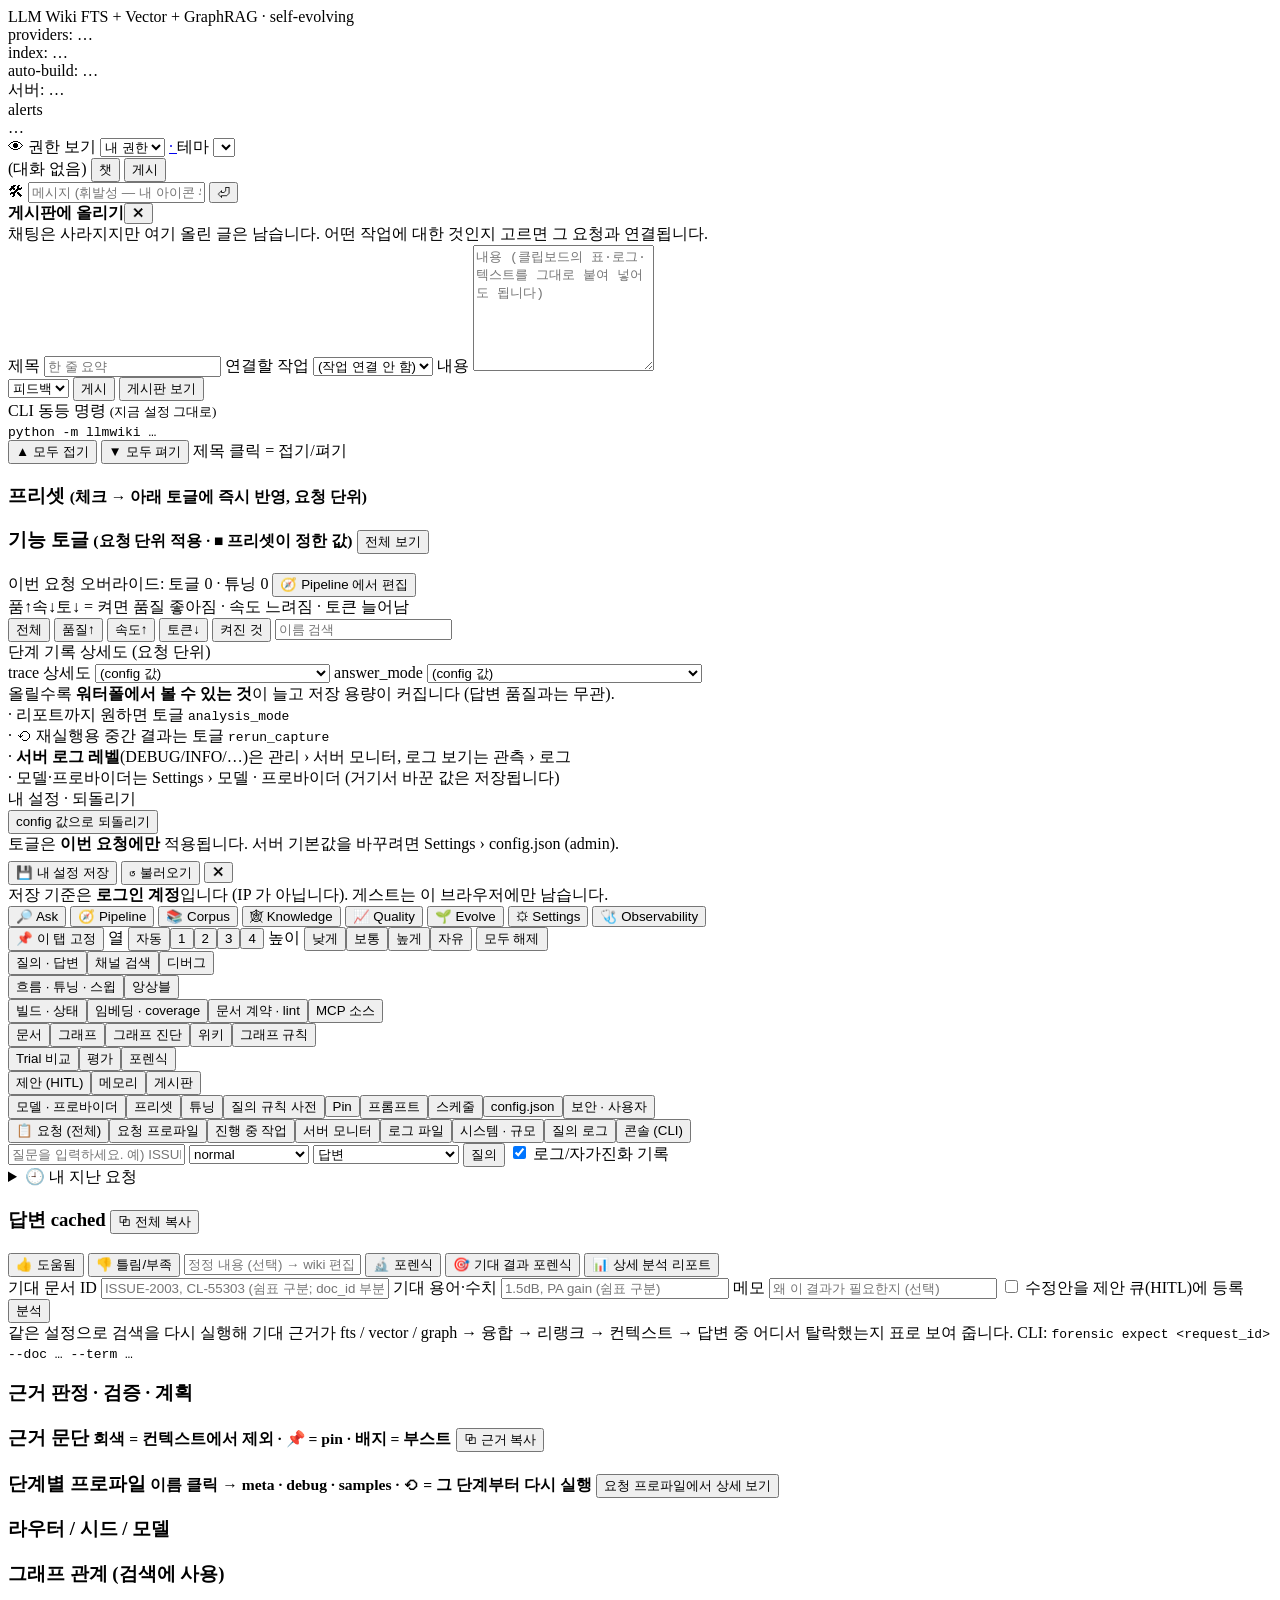
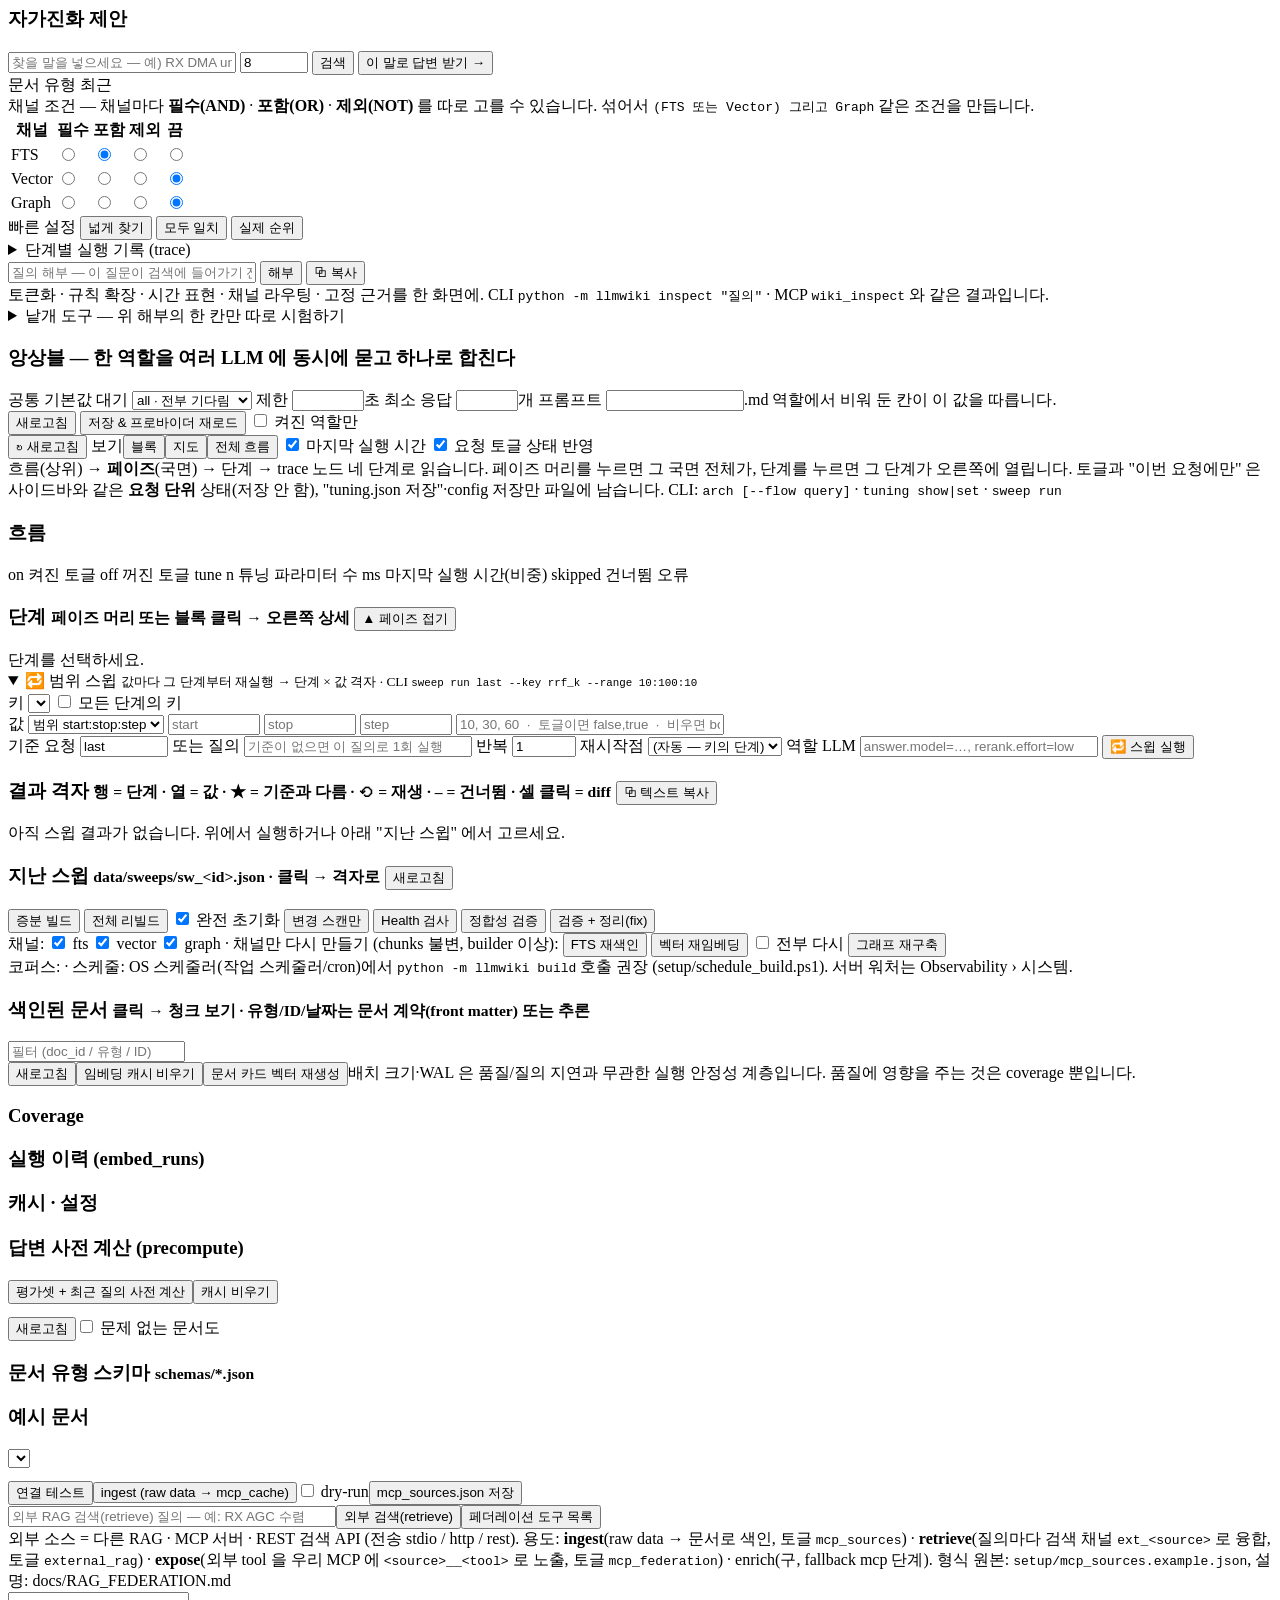
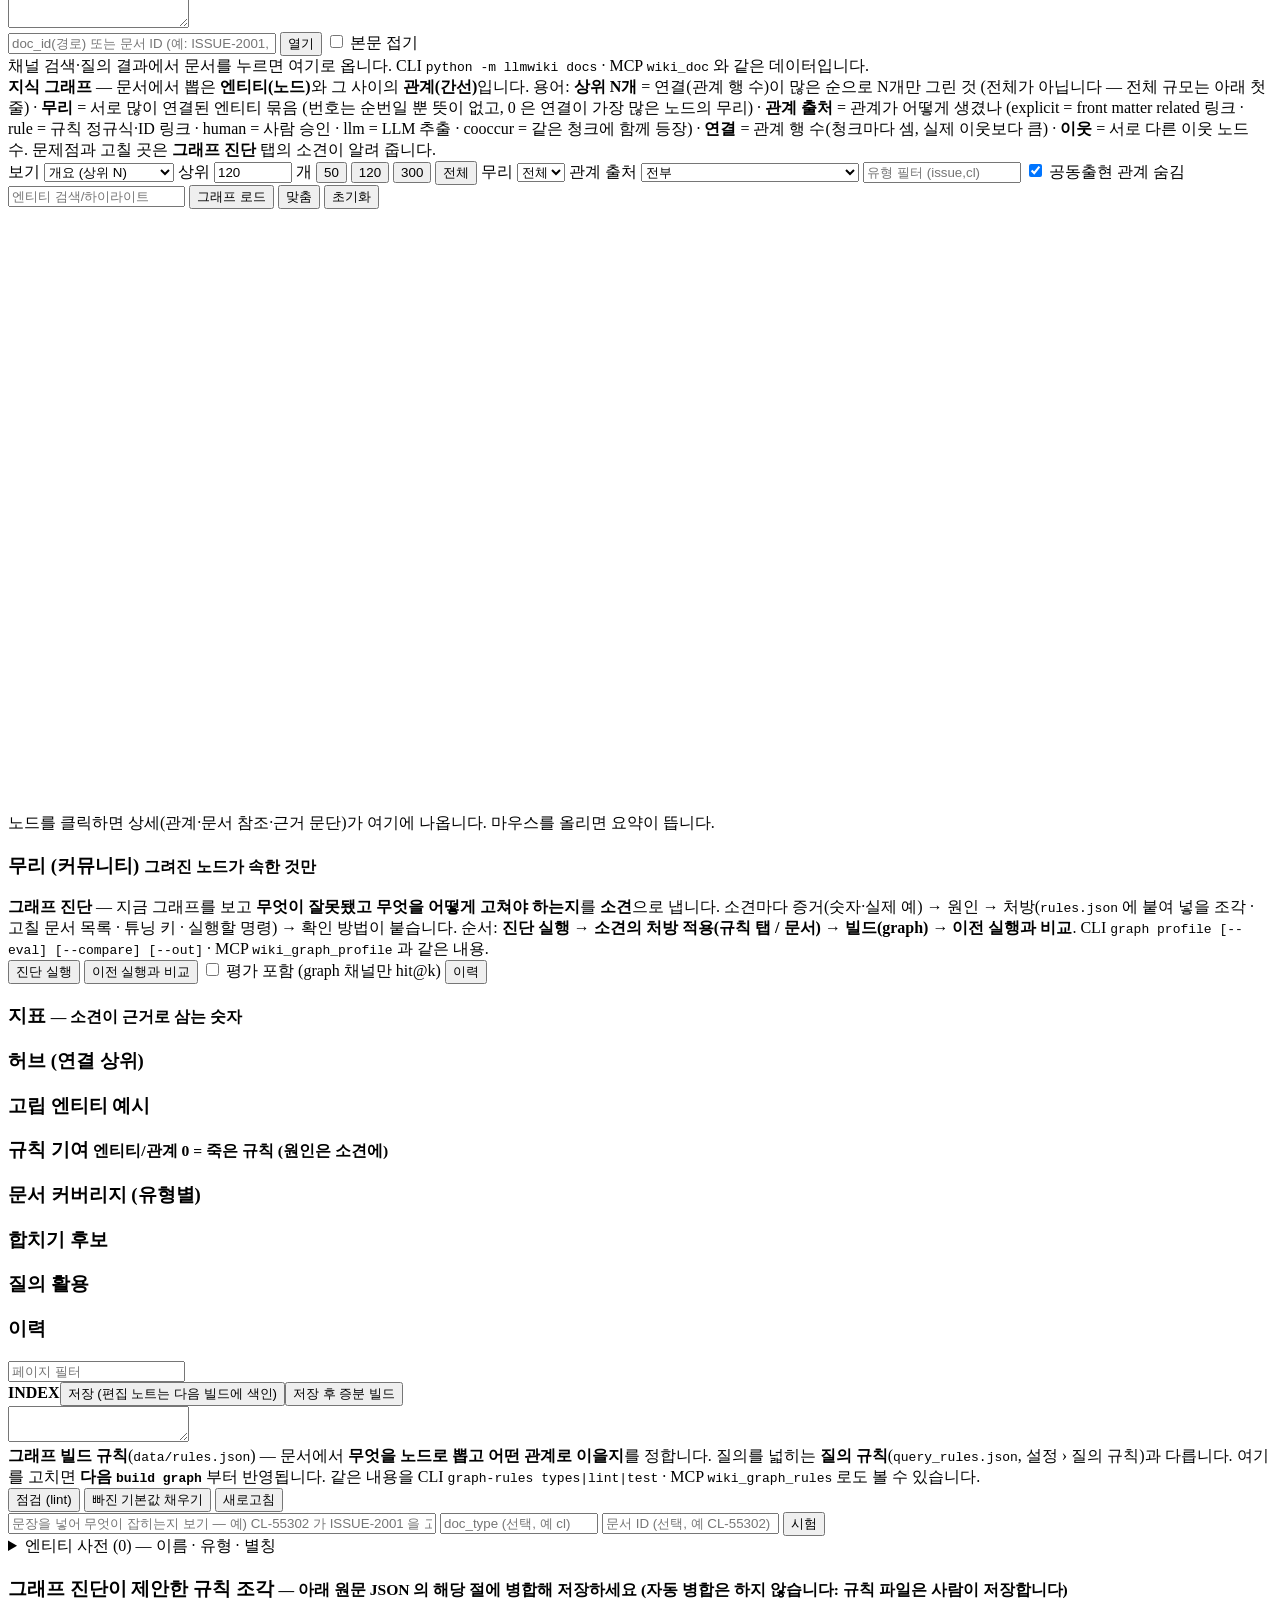
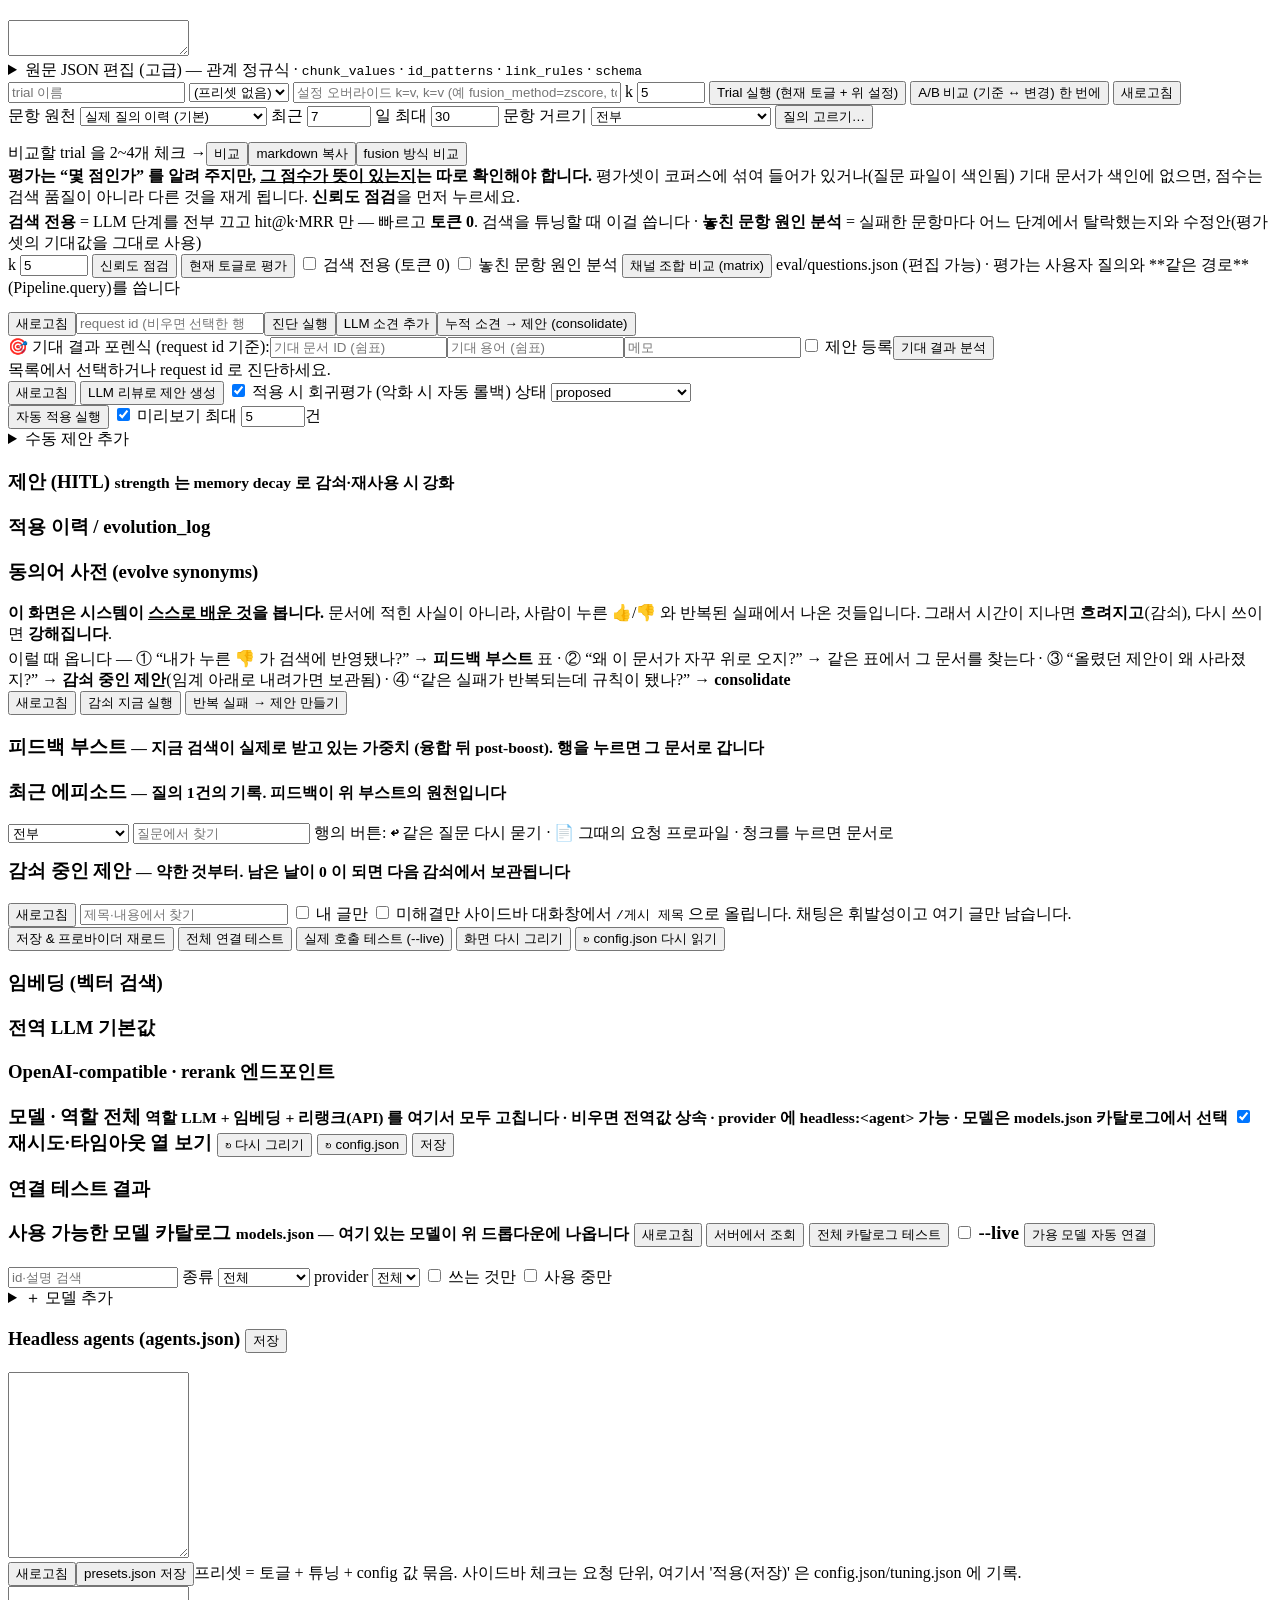
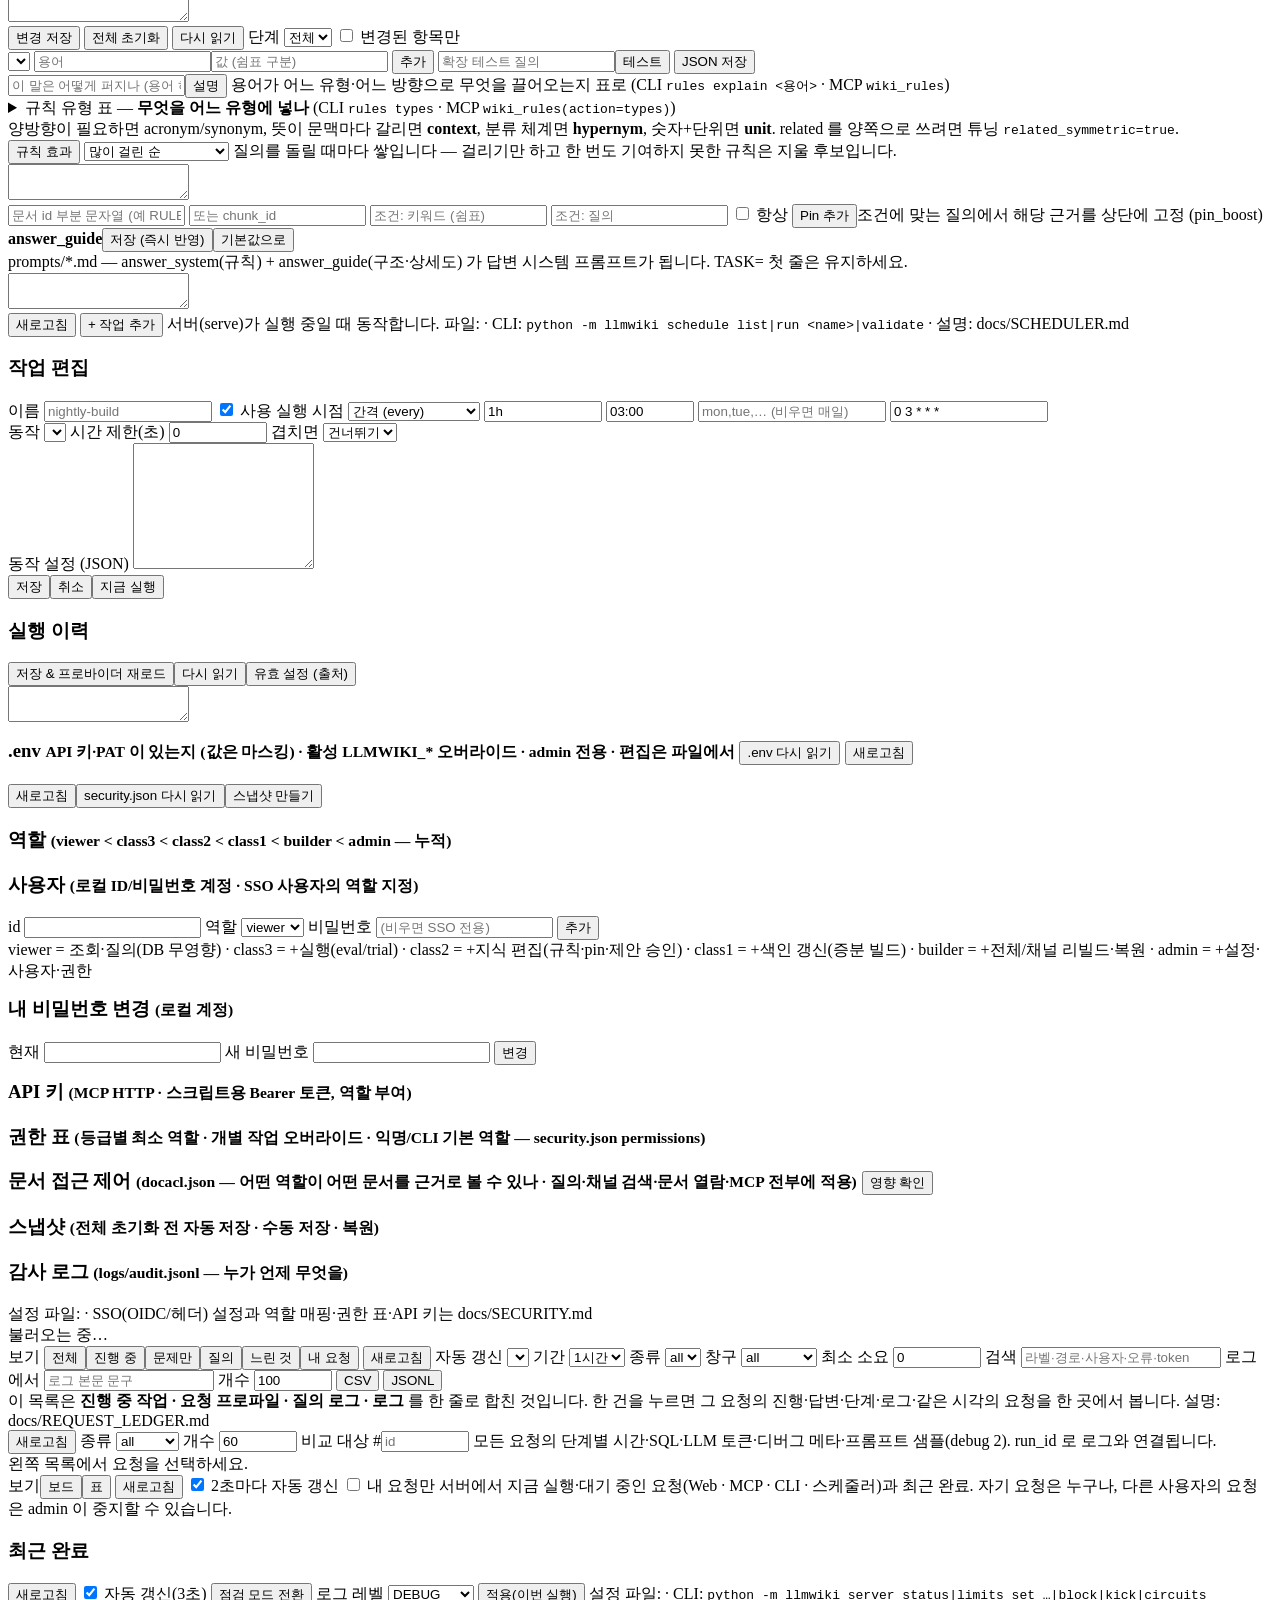
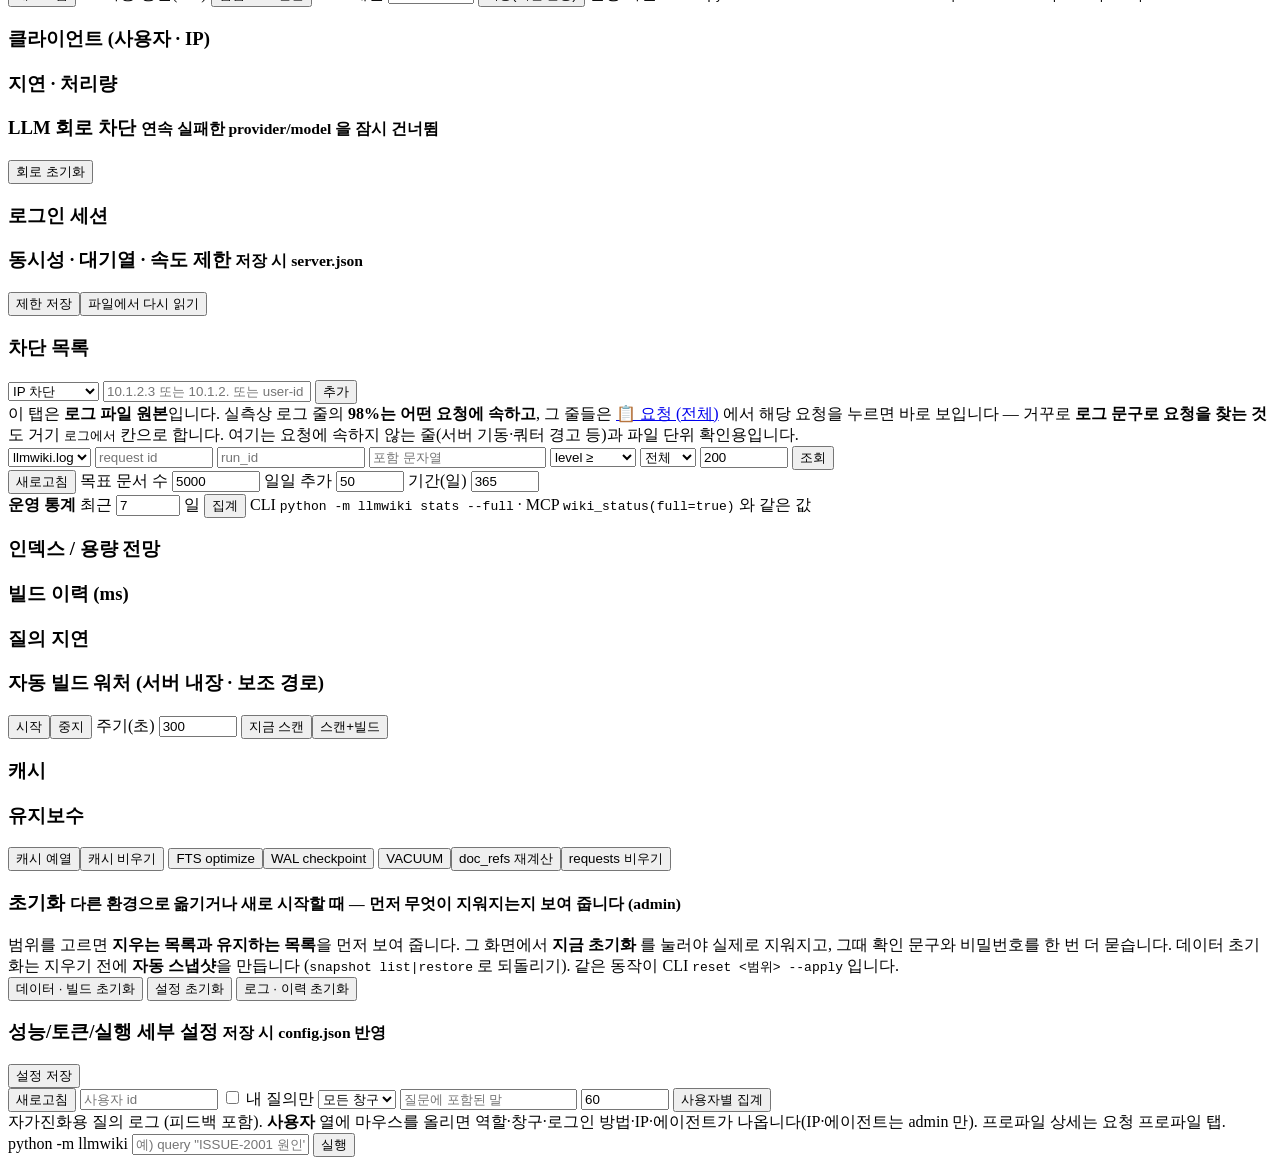
==== commit 6c33db05: "그래프 진단을 소견·처방으로, 그래프 탭을 읽을 수 있게, 사전 매처에 단어 경계 사용자 요청: "그래프를 보고 무엇을 고쳐야 하는지(규칙·코퍼스) 상세히" · "노드 수·커뮤니티" ====
--- a/llmwiki/web/static/index.html
+++ b/llmwiki/web/static/index.html
@@ -524,39 +524,61 @@
     </section>
 
     <section id="tab-graph" class="tab">
-      <div class="row">
-        <label>노드 수 <input id="g-limit" type="number" value="120" style="width:70px"></label>
-        <label>커뮤니티 <select id="g-comm"><option value="all">all</option></select></label>
-        <label>출처 <select id="g-prov"><option value="">all</option><option>explicit</option><option>rule</option><option>human</option><option>llm</option><option>cooccur</option></select></label>
-        <input id="g-types" type="text" placeholder="유형 필터 (issue,cl)" style="max-width:160px">
+      <div class="panel-intro">
+        <b>지식 그래프</b> — 문서에서 뽑은 <b>엔티티(노드)</b>와 그 사이의 <b>관계(간선)</b>입니다. 용어:
+        <b>상위 N개</b> = 연결(관계 행 수)이 많은 순으로 N개만 그린 것 (전체가 아닙니다 — 전체 규모는 아래 첫 줄) ·
+        <b>무리</b> = 서로 많이 연결된 엔티티 묶음 (번호는 순번일 뿐 뜻이 없고, 0 은 연결이 가장 많은 노드의 무리) ·
+        <b>관계 출처</b> = 관계가 어떻게 생겼나 (explicit = front matter related 링크 · rule = 규칙 정규식·ID 링크 · human = 사람 승인 · llm = LLM 추출 · cooccur = 같은 청크에 함께 등장) ·
+        <b>연결</b> = 관계 행 수(청크마다 셈, 실제 이웃보다 큼) · <b>이웃</b> = 서로 다른 이웃 노드 수.
+        문제점과 고칠 곳은 <b>그래프 진단</b> 탭의 소견이 알려 줍니다.
+      </div>
+      <div class="row">
+        <label title="개요: 연결 많은 순 상위 N · 이웃: 엔티티 하나에서 몇 홉 안 (그래프 검색이 보는 시야) · 무리 하나: 커뮤니티 안 전부 · 유형별: 노드를 유형 열로 배치">보기
+          <select id="g-view"><option value="overview">개요 (상위 N)</option><option value="neighbors">이웃 (엔티티 중심)</option><option value="community">무리 하나</option><option value="types">유형별 배치</option></select></label>
+        <label title="연결(관계 행 수)이 많은 엔티티부터 N개를 그립니다. 전체가 아닙니다 — 전체 수는 아래 첫 줄에">상위 <input id="g-limit" type="number" value="120" min="1" style="width:70px"> 개 <span id="g-total-hint" class="muted small"></span></label>
+        <span class="small"><button class="secondary small" data-g-limit="50">50</button> <button class="secondary small" data-g-limit="120">120</button> <button class="secondary small" data-g-limit="300">300</button> <button class="secondary small" data-g-limit="all" title="그릴 수 있는 엔티티 전부 (날짜·금액 제외)">전체</button></span>
+        <label title="무리(커뮤니티) 하나만 — 목록은 그래프를 한 번 그린 뒤 채워집니다">무리 <select id="g-comm"><option value="all">전체</option></select></label>
+        <label title="관계가 어떻게 생겼는지로 간선을 거릅니다">관계 출처 <select id="g-prov"><option value="">전부</option><option value="explicit">explicit — front matter related</option><option value="rule">rule — 규칙 정규식·ID 링크</option><option value="human">human — 사람 승인</option><option value="llm">llm — LLM 추출</option><option value="cooccur">cooccur — 같은 청크에 함께 등장</option></select></label>
+        <input id="g-types" type="text" placeholder="유형 필터 (issue,cl)" style="max-width:150px" title="노드 유형(쉼표) — 유형 이름은 아래 첫 줄의 '유형별' 참고">
+        <input id="g-center" type="text" placeholder="중심 엔티티 (이웃 보기)" style="max-width:190px;display:none">
+        <select id="g-hops" style="display:none" title="중심에서 몇 홉까지"><option value="1">1홉</option><option value="2">2홉</option><option value="3">3홉</option></select>
+        <label title="같은 청크에 함께 나온 것(co_occurs)과 문서가 언급함(mentions)은 방향도 뜻도 없는 관계라 기본으로 숨깁니다. 켜면 구조 관계(규칙·front matter·사람·LLM)가 보입니다"><input id="g-structure" type="checkbox" checked> 공동출현 관계 숨김</label>
         <input id="g-find" type="text" placeholder="엔티티 검색/하이라이트">
         <button id="btn-graph">그래프 로드</button>
-        <span class="muted">노드 클릭 → 상세(문서 참조·provenance) · 드래그 가능</span>
-      </div>
-      <div id="g-prov-counts" class="muted small"></div>
+        <button id="btn-g-fit" class="secondary" title="그려진 노드가 모두 보이게 맞춤">맞춤</button>
+        <button id="btn-g-reset" class="secondary" title="확대·이동·선택 초기화">초기화</button>
+      </div>
+      <div id="g-summary" class="small"></div>
       <div class="cols">
-        <div class="col wide"><canvas id="gcanvas" width="900" height="600"></canvas><div id="g-legend" class="legend"></div></div>
-        <div class="col"><div id="g-detail" class="small">노드를 클릭하세요.</div><h3>커뮤니티</h3><div id="g-comms" class="small"></div></div>
+        <div class="col wide"><div class="g-wrap"><canvas id="gcanvas" width="900" height="600"></canvas><div id="g-tip" class="g-tip hidden"></div></div><div id="g-legend" class="legend"></div></div>
+        <div class="col"><div id="g-detail" class="small">노드를 클릭하면 상세(관계·문서 참조·근거 문단)가 여기에 나옵니다. 마우스를 올리면 요약이 뜹니다.</div>
+          <h3>무리 (커뮤니티) <small class="muted">그려진 노드가 속한 것만</small></h3><div id="g-comms" class="small"></div></div>
       </div>
     </section>
 
     <section id="tab-graphprof" class="tab">
+      <div class="panel-intro">
+        <b>그래프 진단</b> — 지금 그래프를 보고 <b>무엇이 잘못됐고 무엇을 어떻게 고쳐야 하는지</b>를 <b>소견</b>으로 냅니다.
+        소견마다 증거(숫자·실제 예) → 원인 → 처방(<code>rules.json</code> 에 붙여 넣을 조각 · 고칠 문서 목록 · 튜닝 키 · 실행할 명령) → 확인 방법이 붙습니다.
+        순서: <b>진단 실행 → 소견의 처방 적용(규칙 탭 / 문서) → 빌드(graph) → 이전 실행과 비교</b>. CLI <code>graph profile [--eval] [--compare] [--out]</code> · MCP <code>wiki_graph_profile</code> 과 같은 내용.
+      </div>
       <div class="row">
         <button id="btn-gp-run">진단 실행</button>
         <button id="btn-gp-compare" class="secondary">이전 실행과 비교</button>
         <label><input id="gp-eval" type="checkbox"> 평가 포함 (graph 채널만 hit@k)</label>
         <button id="btn-gp-history" class="secondary">이력</button>
-        <span class="muted small">규칙(data/rules.json)을 바꾸면 그래프가 어떻게 달라지는지 숫자로 — 순서: 진단 → 규칙 편집 → 빌드(graph) → 이전 실행과 비교. CLI <code>graph profile [--eval] [--compare] [--out]</code></span>
       </div>
       <div id="gp-msg" class="muted small"></div>
+      <div id="gp-findings"></div>
+      <h3>지표 <small class="muted">— 소견이 근거로 삼는 숫자</small></h3>
       <div id="gp-cards"></div>
       <div id="gp-suggest"></div>
       <div id="gp-compare" class="hidden"></div>
       <div class="cols">
         <div class="col">
-          <h3>허브 (차수 상위)</h3><div id="gp-hubs"></div>
+          <h3>허브 (연결 상위)</h3><div id="gp-hubs"></div>
           <h3>고립 엔티티 예시</h3><div id="gp-isolated"></div>
-          <h3>규칙 기여 <small class="muted">엔티티/관계 0 = 죽은 규칙</small></h3><div id="gp-rules"></div>
+          <h3>규칙 기여 <small class="muted">엔티티/관계 0 = 죽은 규칙 (원인은 소견에)</small></h3><div id="gp-rules"></div>
         </div>
         <div class="col">
           <h3>문서 커버리지 (유형별)</h3><div id="gp-coverage"></div>
@@ -609,6 +631,10 @@
         </div>
         <div id="gr-dict-list" class="tbl-wrap"></div>
       </details>
+      <div id="gr-snippet-wrap" class="hidden">
+        <h3>그래프 진단이 제안한 규칙 조각 <small class="muted">— 아래 원문 JSON 의 해당 절에 병합해 저장하세요 (자동 병합은 하지 않습니다: 규칙 파일은 사람이 저장합니다)</small></h3>
+        <textarea id="gr-snippet" spellcheck="false" readonly></textarea>
+      </div>
       <details id="gr-raw">
         <summary>원문 JSON 편집 (고급) — 관계 정규식 · <code>chunk_values</code> · <code>id_patterns</code> · <code>link_rules</code> · <code>schema</code></summary>
         <div class="row"><button id="btn-rules-save" class="secondary">규칙 저장 (다음 빌드에 반영)</button><span class="muted small">저장 전에 자동으로 점검합니다 — 오류가 있으면 막고 이유를 보여 줍니다</span></div>
